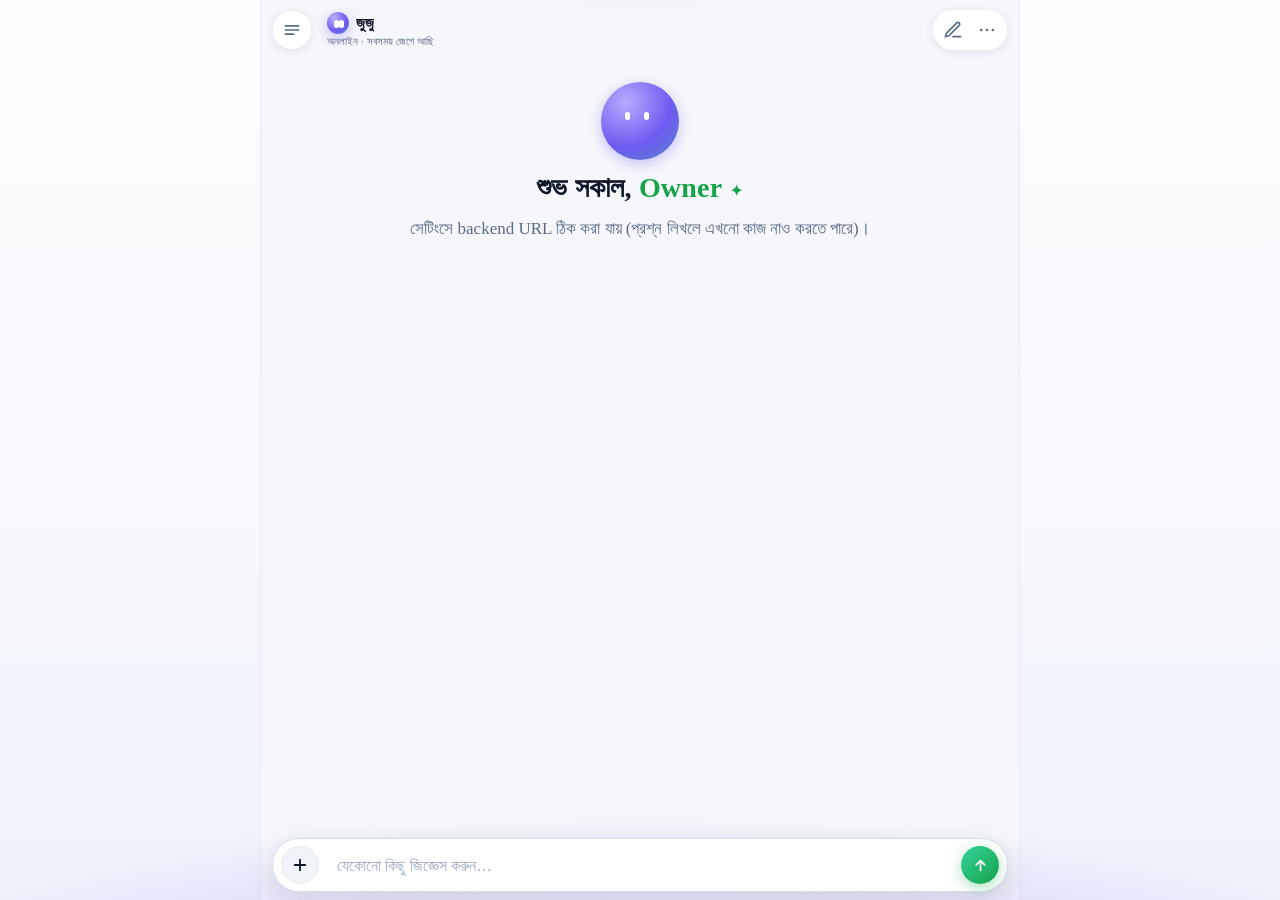
==== index.html @ a965af39 "deploy: mode row moved" ====
<!DOCTYPE html>
<html lang="bn" data-theme="light">
<head>
<meta charset="utf-8">
<meta name="viewport" content="width=device-width, initial-scale=1, viewport-fit=cover, maximum-scale=1">
<meta name="theme-color" content="#FCFCFE">
<meta name="apple-mobile-web-app-capable" content="yes">
<meta name="apple-mobile-web-app-status-bar-style" content="default">
<meta name="apple-mobile-web-app-title" content="Admission Hub AI">
<title>Admission Hub AI — Private Command Center</title>
<link rel="manifest" href="./manifest.webmanifest">
<link rel="icon" href="data:image/svg+xml,%3Csvg xmlns='http://www.w3.org/2000/svg' viewBox='0 0 64 64'%3E%3Crect width='64' height='64' rx='14' fill='%236D5BF0'/%3E%3Cpath d='M32 12 12 52h13l7-17 7 17h13z' fill='%23fff'/%3E%3C/svg%3E">
<link rel="apple-touch-icon" href="./icons/icon-192.png">
<style>
:root{
  --bg:#F5F7FA; --panel:#FFFFFF; --card:#FFFFFF; --card2:#F0F3F8;
  --line:#E7EBF3; --line2:#D8DFEC;
  --txt:#0F172A; --dim:#5B6B84; --dim2:#9AA8BE;
  --green:#16A34A; --green-d:#15803D; --green-t:rgba(22,163,74,.10);
  --green-tint:var(--green-t); --border-2:var(--line2);
  --lav:#EDE9FB; --lvtxt:#3B3266; --brand:#6D5BF0;
  --amber:#B45309; --blue:#2563EB; --red:#DC2626;
  --r:18px; --rs:13px;
  --grad:linear-gradient(135deg,#34D399,#16A34A);
  --shadow:0 8px 28px rgba(23,43,77,.10);
  --shadow-soft:0 2px 10px rgba(23,43,77,.06);
  --header-bg:rgba(245,247,250,.88);
  --code-bg:#EEF2F8; --pre-bg:#F7F9FC; --toast-bg:#FFFFFF;
  --safe-b:env(safe-area-inset-bottom,0px);
  --safe-t:env(safe-area-inset-top,0px);
}
[data-theme="dark"]{
  --bg:#0A0E13; --panel:#0F141C; --card:#131A25; --card2:#0D1219;
  --line:#1D2735; --line2:#26324A;
  --txt:#EDF2F9; --dim:#93A0B4; --dim2:#5D6B80;
  --green:#22C55E; --green-d:#16A34A; --green-t:rgba(34,197,94,.13);
  --green-tint:var(--green-t); --border-2:var(--line2);
  --lav:#241E3F; --lvtxt:#DCD6F5; --brand:#8B7CF8;
  --amber:#FBBF24; --blue:#60A5FA; --red:#F87171;
  --shadow:0 10px 30px rgba(0,0,0,.45);
  --shadow-soft:0 2px 10px rgba(0,0,0,.3);
  --header-bg:rgba(10,14,19,.86);
  --code-bg:#182234; --pre-bg:#0C121B; --toast-bg:#182234;
}
*{margin:0;padding:0;box-sizing:border-box;-webkit-tap-highlight-color:transparent}
html,body{background:var(--bg);color:var(--txt);font-family:-apple-system,BlinkMacSystemFont,"SF Pro Text",Inter,"Segoe UI","Helvetica Neue","Noto Sans Bengali",sans-serif;overscroll-behavior:none;height:100%;overflow:hidden}
button{font-family:inherit;color:inherit;background:none;border:0;cursor:pointer}
input,textarea{font-family:inherit}
svg{width:20px;height:20px;display:block}
#app{display:flex;flex-direction:column;height:100vh;height:100dvh;max-width:560px;margin:0 auto;position:relative;background:var(--bg);overflow:hidden}

/* ---------- header ---------- */
#toolbar{display:flex;align-items:center;gap:8px;padding:calc(8px + var(--safe-t)) 12px 8px;background:transparent;border-bottom:0;z-index:30}
.hbtn{width:38px;height:38px;border-radius:50%;background:rgba(255,255,255,.92);box-shadow:0 2px 10px rgba(25,35,70,.10);display:flex;align-items:center;justify-content:center;color:var(--dim);flex:none}
.hbtn:active{background:var(--card2)}
.titleWrap{flex:1;min-width:0;text-align:left;display:flex;flex-direction:column;align-items:flex-start;gap:1px;padding:4px 8px;border-radius:12px}
.titleWrap .t1{font-size:14.5px;font-weight:700;letter-spacing:.1px;white-space:nowrap;overflow:hidden;text-overflow:ellipsis;max-width:100%}
.titleWrap .t2{font-size:10.5px;color:var(--dim);white-space:nowrap;overflow:hidden;text-overflow:ellipsis;max-width:100%}
.hright{display:flex;gap:0;flex:none;background:rgba(255,255,255,.92);border-radius:999px;padding:3px;box-shadow:0 2px 10px rgba(25,35,70,.10)}
.hright .hbtn{width:34px;height:34px;background:none;box-shadow:none}

/* ---------- scroll ---------- */
#chat{flex:1;overflow-y:auto;-webkit-overflow-scrolling:touch;scroll-behavior:smooth;padding:6px 16px calc(96px + var(--safe-b));min-height:0}
#msgs{display:flex;flex-direction:column;gap:14px;padding-bottom:60px}

/* ---------- hero (home) ---------- */
#hero{display:flex;flex-direction:column;align-items:center;text-align:center;padding:14px 6px 4px}
.greet{font-family:ui-serif,Georgia,"New York","Noto Serif Bengali",serif;font-size:24px;color:var(--txt);font-weight:600;letter-spacing:.2px}
.greet .em{color:var(--green);font-weight:700}
.greet .spark{color:var(--green);font-size:15px;vertical-align:middle}
#heroSub{font-family:ui-serif,Georgia,"New York","Noto Serif Bengali",serif;font-size:15.5px;font-weight:400;color:var(--dim);margin:12px 0 22px;max-width:400px;line-height:1.4}
#sugs{display:grid;grid-template-columns:1fr 1fr;gap:10px;width:100%;max-width:420px}
.sug{display:flex;align-items:center;gap:10px;padding:13px 12px;background:var(--card);border:1px solid var(--line);border-radius:var(--rs);text-align:left;box-shadow:var(--shadow-soft);transition:.15s;min-width:0}
.sug:active{transform:scale(.98)}
.sug .si{width:34px;height:34px;border-radius:10px;background:var(--green-t);color:var(--green);display:flex;align-items:center;justify-content:center;flex:none}
.sug .si svg{width:16px;height:16px}
.sug .st2{flex:1;font-size:12.5px;font-weight:650;line-height:1.4;color:var(--txt)}
.sug .sar{color:var(--dim2);font-size:15px;flex:none}

/* ---------- chat rows ---------- */
.dchip{align-self:center;font-size:11px;color:var(--dim);background:var(--card2);border:1px solid var(--line);padding:4px 12px;border-radius:999px;margin-bottom:2px}
.row{display:flex;gap:9px;align-items:flex-start}
.avx{width:34px;height:34px;border-radius:11px;display:flex;align-items:center;justify-content:center;flex:none}
.avx.ai{background:radial-gradient(120% 120% at 32% 26%,#B7ACFF 0%,#6D5BF0 48%,#2FBF8F 135%);border-radius:50%;position:relative;box-shadow:0 4px 14px rgba(109,91,240,.35);animation:orbBreathe 3.4s ease-in-out infinite;overflow:hidden}
.avx.ai .eyeL,.avx.ai .eyeR{position:absolute;top:38%;width:5px;height:8px;background:#fff;border-radius:3px;animation:orbBlink 4.4s infinite}
.avx.ai .eyeL{left:31%}.avx.ai .eyeR{left:55%}
.avx.ai.work{box-shadow:0 0 0 3px rgba(109,91,240,.22),0 4px 14px rgba(109,91,240,.4)}
.avx.ai.work::after{content:'';position:absolute;inset:-5px;border-radius:50%;background:conic-gradient(from 0deg,transparent 0 62%,#34D399 82%,transparent 96%);animation:orbSpin 1.5s linear infinite;-webkit-mask:radial-gradient(farthest-side,transparent calc(100% - 3px),#000 calc(100% - 2px));mask:radial-gradient(farthest-side,transparent calc(100% - 3px),#000 calc(100% - 2px))}
.avx.ai.think .eyeL,.avx.ai.think .eyeR{transform:translateY(-2px)}
.avx.ai.happy{animation:orbHop .7s cubic-bezier(.22,.9,.28,1)}
.avx.ai.err{animation:orbShake .5s;background:radial-gradient(120% 120% at 32% 26%,#FDE68A 0%,#F59E0B 55%,#B45309 130%)}
@keyframes orbBreathe{0%,100%{transform:scale(1)}50%{transform:scale(1.045)}}
@keyframes orbBlink{0%,92%,100%{transform:scaleY(1)}95%{transform:scaleY(.15)}}
@keyframes orbSpin{to{transform:rotate(360deg)}}
@keyframes orbHop{0%{transform:translateY(0)}35%{transform:translateY(-6px)}70%{transform:translateY(0)}85%{transform:translateY(-2px)}100%{transform:translateY(0)}}
@keyframes orbShake{0%,100%{transform:translateX(0)}25%{transform:translateX(-3px)}50%{transform:translateX(3px)}75%{transform:translateX(-2px)}}
.hdRow{display:flex;align-items:center;gap:7px}
.hdOrb{width:22px;height:22px;box-shadow:0 2px 8px rgba(109,91,240,.4)}
.hdOrb .eyeL,.hdOrb .eyeR{width:3.5px;height:5.5px;border-radius:2px}
.heroOrb{width:78px;height:78px;margin:0 auto 12px}
.heroOrb .eyeL,.heroOrb .eyeR{width:11px;height:17px;border-radius:8px;top:36%}
.heroOrb .eyeL{left:30%}.heroOrb .eyeR{left:54%}
#agBar{cursor:pointer}
#agBar.run::after{content:'˅';color:var(--dim2);font-size:13px;flex:none}
#modelLabel,#mModel{display:none!important}.msgWrap{flex:1;min-width:0;display:flex;flex-direction:column;gap:3px}
.row.ai .msgWrap{background:transparent;border:0;border-radius:0;padding:2px 0 0;box-shadow:none}
.who{display:flex;align-items:center;gap:6px;font-size:11px;color:var(--dim)}
.who b{color:var(--txt);font-size:11.5px;font-weight:700}
.who .meta{color:var(--dim2);margin:0!important}
#aiBody{font-size:14.5px;line-height:1.62;color:var(--txt);overflow-wrap:break-word;margin-top:2px}
#aiBody p{margin:5px 0}
#aiBody h1,.wsReport h1{font-size:20px;font-weight:800;margin:12px 0 6px;letter-spacing:-.2px}
#aiBody h2,.wsReport h2{font-size:17px;font-weight:700;margin:11px 0 5px}
#aiBody h3,.wsReport h3{font-size:15.5px;font-weight:650;margin:9px 0 4px}
.wsReport{font-size:14.5px;line-height:1.62}
#aiBody ul,#aiBody ol{margin:6px 0 6px 20px;display:flex;flex-direction:column;gap:3px}
#aiBody li::marker{color:var(--green)}
#aiBody a{color:var(--green)}
#aiBody code{font-family:ui-monospace,SFMono-Regular,Menlo,monospace;font-size:12.5px;background:var(--code-bg);color:var(--green-d);padding:1.5px 5px;border-radius:6px}
#aiBody pre{background:var(--pre-bg);border:1px solid var(--line);border-radius:12px;padding:11px 12px;overflow-x:auto;margin:8px 0}
#aiBody pre code{background:none;color:var(--txt);padding:0;font-size:12px;line-height:1.55;display:block}
#aiBody table{border-collapse:collapse;margin:8px 0;font-size:12.5px;width:100%;display:block;overflow-x:auto}
#aiBody th,#aiBody td{border:1px solid var(--line);padding:6px 9px;text-align:left}
#aiBody th{background:var(--card2);font-weight:700}
#aiBody blockquote{border-left:3px solid var(--green);padding:2px 0 2px 11px;margin:8px 0;color:var(--dim)}
#aiBody hr{border:0;border-top:1px solid var(--line);margin:12px 0}
.badge{font-size:9.5px;font-weight:700;padding:2px 7px;border-radius:999px;letter-spacing:.2px}
.badge.agent{background:var(--green-t);color:var(--green);border:1px solid rgba(22,163,74,.35)}
.badge.web{background:rgba(37,99,235,.08);color:var(--blue);border:1px solid rgba(37,99,235,.25)}
.srcChip{display:inline-flex;align-items:center;gap:5px;margin-top:8px;padding:6px 11px;border-radius:999px;background:var(--card2);border:1px solid var(--line2);font-size:11.5px;color:var(--blue);line-height:1}
.meta{display:flex;gap:10px;font-size:10.5px;color:var(--dim2);margin-top:6px}
.row.user{justify-content:flex-end}
.bubU{max-width:84%;background:var(--lav);color:var(--lvtxt);padding:11px 14px 8px;border-radius:16px 16px 5px 16px;font-size:14.5px;line-height:1.5;font-weight:500;margin-left:auto;overflow-wrap:break-word;white-space:pre-wrap}
.bubU .bubMedia{display:flex;flex-direction:column;gap:6px;margin:0 0 7px;white-space:normal}
.bubU .bubMedia:empty{display:none}
.bubU .bubImg{width:220px;max-width:72vw;border-radius:12px;display:block;cursor:zoom-in;border:1px solid rgba(60,40,120,.14);object-fit:cover}
.bubU .bubImg:active{opacity:.9}
.bubU .bubFile{font-size:12px;font-weight:600;background:rgba(255,255,255,.6);border:1px solid rgba(60,40,120,.16);border-radius:9px;padding:6px 10px;white-space:nowrap;overflow:hidden;text-overflow:ellipsis;max-width:230px}
.bubU .bubTxt{white-space:pre-wrap}
.bubU .uTime{display:block;text-align:right;font-size:10px;color:var(--dim);opacity:.85;margin-top:5px}
#typing{display:flex;gap:5px;padding:8px 2px}
#typing i{width:7px;height:7px;border-radius:50%;background:var(--green);animation:tp 1.1s infinite}
#typing i:nth-child(2){animation-delay:.18s}
#typing i:nth-child(3){animation-delay:.36s}
@keyframes tp{0%,60%,100%{opacity:.3;transform:translateY(0)}30%{opacity:1;transform:translateY(-4px)}}
.errCard{background:rgba(220,38,38,.05);border:1px solid rgba(220,38,38,.28);border-radius:var(--rs);padding:12px 13px;font-size:13px;color:#B91C1C;margin-top:4px}
[data-theme="dark"] .errCard{color:#FECACA;background:rgba(248,113,113,.08)}
.errCard p{color:var(--dim);font-size:12px;margin-top:4px}
.errCard .row{display:flex;gap:8px;margin-top:10px;flex-wrap:wrap}
.errCard button{font-size:12px;font-weight:700;padding:7px 13px;border-radius:9px;background:var(--card2);border:1px solid var(--line2);color:var(--txt)}
.errCard button.primary{background:var(--grad);color:#04120A;border:0}

/* ---------- task card ---------- */
.taskCard{background:var(--card);border:1px solid var(--line);border-radius:var(--rs);padding:11px 13px;margin:6px 0}
.tkHead{display:flex;align-items:center;justify-content:space-between;margin-bottom:8px}
.tkHead b{font-size:12.5px;display:flex;align-items:center;gap:7px}
.tkPulse{width:7px;height:7px;border-radius:50%;background:var(--green);animation:pl 1.4s infinite}
@keyframes pl{0%,100%{opacity:1;box-shadow:0 0 0 0 rgba(22,163,74,.5)}50%{opacity:.55;box-shadow:0 0 0 5px rgba(22,163,74,0)}}
.tkLbl{font-size:10px;font-weight:700;color:var(--green);background:var(--green-t);border:1px solid rgba(22,163,74,.3);padding:2.5px 8px;border-radius:999px}
.tst{display:flex;align-items:center;gap:8px;padding:5px 0;font-size:12px;color:var(--dim)}
.tst i{width:15px;height:15px;border-radius:50%;border:1.5px solid var(--line2);display:flex;align-items:center;justify-content:center;flex:none;font-style:normal;font-size:9px;color:#04120A}
.tst.now i{border-color:var(--green);animation:pl 1.2s infinite}
.tst.done{color:var(--dim2);text-decoration:line-through}
.tst.done i{background:var(--green);border-color:var(--green)}
.tst.done i::after{content:"✓";color:#fff}
#taskFoot{font-size:10px;color:var(--dim2);margin-top:7px;padding-top:7px;border-top:1px dashed var(--line)}

/* ---------- composer (always fixed bottom) ---------- */
#compWrap{position:fixed;left:0;right:0;bottom:0;max-width:560px;margin:0 auto;padding:10px 14px calc(10px + var(--safe-b));background:linear-gradient(180deg,transparent,var(--bg) 26%);z-index:40;pointer-events:none}
#comp{pointer-events:auto}
#comp{display:flex;align-items:flex-end;gap:10px;background:var(--card);border:1px solid var(--line2);border-radius:999px;padding:7px 8px 7px 8px;box-shadow:var(--shadow)}
#fabBtn{width:38px;height:38px;border-radius:50%;background:var(--card2);color:var(--txt);display:flex;align-items:center;justify-content:center;flex:none;border:1px solid var(--line)}
#fabBtn svg{width:18px;height:18px}
#fabBtn:active{background:var(--line)}
#inner{flex:1;min-width:0;display:flex;flex-direction:column}
#attachRow{display:flex;flex-wrap:wrap;gap:6px;padding:2px 8px 6px}
#attachRow:empty{display:none}
.att{display:flex;align-items:center;gap:6px;padding:5px 9px;background:var(--green-t);border:1px solid rgba(22,163,74,.3);border-radius:999px;font-size:11.5px;color:var(--green-d);max-width:100%}
.att span{white-space:nowrap;overflow:hidden;text-overflow:ellipsis;max-width:200px}
.att button{color:var(--green-d);font-size:12px;padding:0 2px}
.att.img img{width:26px;height:26px;border-radius:6px;object-fit:cover}
.att.pending{background:var(--green-t);border-color:rgba(22,163,74,.4);color:var(--green-d)}
.spn{width:14px;height:14px;flex:none;animation:spn .8s linear infinite}
@keyframes spn{to{transform:rotate(360deg)}}
#inp{width:100%;background:none;border:0;outline:0;color:var(--txt);font-size:15.5px;line-height:1.45;resize:none;max-height:120px;min-height:24px;padding:7px 8px}
#inp::placeholder{color:var(--dim2)}
.send{width:38px;height:38px;border-radius:50%;background:var(--grad);color:#fff;display:flex;align-items:center;justify-content:center;box-shadow:0 4px 14px rgba(22,163,74,.35);flex:none}
.send svg{width:17px;height:17px}
.send.stop{background:var(--card2);color:var(--dim);box-shadow:none;border:1px solid var(--line2)}

/* ---------- drawer ---------- */
#drawer{position:fixed;top:0;left:0;bottom:0;width:290px;max-width:82vw;background:var(--panel);border-right:1px solid var(--line);z-index:70;transform:translateX(-104%);transition:transform .26s cubic-bezier(.32,.72,.24,1);display:flex;flex-direction:column;padding-top:var(--safe-t)}
#drawer.show{transform:none;box-shadow:24px 0 60px rgba(23,43,77,.18)}
.brand{display:flex;align-items:center;gap:11px;padding:18px 16px 14px}
.dlogo{width:38px;height:38px;border-radius:12px;background:linear-gradient(135deg,#6D5BF0,#8B5CF6);color:#fff;display:flex;align-items:center;justify-content:center}
.dlogo svg{width:20px;height:20px}
.brand b{font-size:14px;display:block}
.brand small{font-size:10.5px;color:var(--dim2)}
.dBody{flex:1;overflow-y:auto;padding:0 12px}
.dSec{font-size:10.5px;font-weight:700;letter-spacing:.6px;color:var(--dim2);text-transform:uppercase;padding:12px 8px 6px}
.dc{display:flex;align-items:center;gap:10px;width:100%;padding:10px;border-radius:11px;font-size:13px;color:var(--dim);text-align:left}
.dc span{flex:1;white-space:nowrap;overflow:hidden;text-overflow:ellipsis}
.dc.on{background:var(--green-t);color:var(--green-d)}
.dc:active{background:var(--card2)}
.dFoot{padding:12px 14px calc(14px + var(--safe-b));border-top:1px solid var(--line);display:flex;align-items:center;justify-content:space-between;gap:8px}
.st{display:flex;align-items:center;gap:7px;font-size:11px;color:var(--dim)}
.dot{width:7px;height:7px;border-radius:50%;background:var(--green);box-shadow:0 0 8px rgba(22,163,74,.7)}
.dFootBtns{display:flex;align-items:center;gap:6px;flex:none}
.iconBtn{width:30px;height:30px;border-radius:9px;background:var(--card2);border:1px solid var(--line);color:var(--dim);display:flex;align-items:center;justify-content:center;flex:none}
.iconBtn svg{width:15px;height:15px}
#installBtn{font-size:11.5px;font-weight:700;color:var(--green-d);padding:7px 11px;border:1px solid rgba(22,163,74,.35);border-radius:9px;background:var(--green-t)}

/* ---------- sheets ---------- */
.sheet{position:fixed;left:0;right:0;bottom:0;z-index:80;background:var(--panel);border-radius:22px 22px 0 0;border-top:1px solid var(--line2);transform:translateY(105%);visibility:hidden;transition:transform .28s cubic-bezier(.32,.72,.24,1),visibility 0s linear .28s;max-width:560px;margin:0 auto;max-height:84dvh;overflow-y:auto;padding-bottom:calc(10px + var(--safe-b))}
.sheet.show{transform:none;visibility:visible;transition:transform .28s cubic-bezier(.32,.72,.24,1);box-shadow:0 -18px 50px rgba(23,43,77,.16)}
.grab{width:40px;height:4.5px;border-radius:999px;background:var(--line2);margin:10px auto 2px}
.hd{display:flex;align-items:center;justify-content:space-between;padding:10px 18px 4px}
.hd .ttl{font-size:16.5px;font-weight:800}
.hd .sub{display:block;font-size:11px;color:var(--dim2);margin-top:2px;font-weight:500}
.x{width:30px;height:30px;border-radius:10px;background:var(--card2);color:var(--dim);display:flex;align-items:center;justify-content:center;flex:none}
.bd{padding:8px 16px 6px}
.secLbl{font-size:10.5px;font-weight:700;letter-spacing:.6px;color:var(--dim2);text-transform:uppercase;padding:14px 6px 6px}
.mItem{display:flex;align-items:center;gap:12px;width:100%;text-align:left;padding:11px 10px;border-radius:13px;font-size:14px;font-weight:600}
.mItem:active{background:var(--card2)}
.mItem small{display:block;font-size:11px;color:var(--dim2);font-weight:500;margin-top:2px}
.mItem .right{margin-left:auto;color:var(--dim2)}
.mi{width:36px;height:36px;border-radius:11px;background:var(--card2);color:var(--dim);display:flex;align-items:center;justify-content:center;flex:none;font-size:15px}
.mi.g{background:var(--green-t);color:var(--green-d)}
.mItem.danger{color:var(--red)}
.mItem.danger .mi{background:rgba(220,38,38,.08);color:var(--red)}
.mItem .ck{margin-left:auto;color:var(--green-d)}
.mCell{display:flex;align-items:center;gap:12px;width:100%;text-align:left;padding:12px 10px;border-radius:13px;font-size:13.5px;font-weight:600;border:1px solid transparent}
.mCell.on{background:var(--green-t);border-color:rgba(22,163,74,.3)}
.mCell .mm{display:flex;flex-direction:column;flex:1}
.mCell .mm small{font-size:11px;color:var(--dim2);font-weight:500;margin-top:2px}
#modelList{display:flex;flex-direction:column;padding-bottom:6px}

/* --- tools grid (master: কী করতে চান?) --- */
#toolGrid{display:grid;grid-template-columns:1fr 1fr;gap:10px;padding:6px 0}
.tg{display:flex;flex-direction:column;gap:8px;padding:14px 12px;background:var(--card);border:1px solid var(--line);border-radius:var(--rs);text-align:left;box-shadow:var(--shadow-soft)}
.tg:active{transform:scale(.97)}
.tgi{width:34px;height:34px;border-radius:10px;background:var(--green-t);color:var(--green-d);display:flex;align-items:center;justify-content:center}
.tgi svg{width:16px;height:16px}
.tgt{font-size:12.5px;font-weight:700;color:var(--txt);line-height:1.3}
.tgs{font-size:10.5px;color:var(--dim2);margin-top:2px;line-height:1.4}

/* --- message actions: horizontal floating bar (master) --- */
#sMsg{border-radius:20px;margin:0 14px calc(10px + var(--safe-b));padding-bottom:0;max-height:none;overflow:visible}
#sMsg .bd{display:flex;gap:4px;overflow-x:auto;padding:12px 14px;scrollbar-width:none}
#sMsg .bd::-webkit-scrollbar{display:none}
#sMsg .mItem{flex-direction:column;align-items:center;gap:6px;padding:8px 11px;min-width:72px;font-size:11px;font-weight:650;color:var(--dim);border-radius:12px}
#sMsg .mItem small{display:none}
#sMsg .mi{width:auto;height:auto;background:none;font-size:17px;color:inherit}
#sMsg .mItem.danger{color:var(--red)}

/* memory toggle */
.memTglRow{display:flex;align-items:center;gap:12px;padding:12px 10px;border-radius:13px}
.memTglRow:active{background:var(--card2)}
.tgl{width:44px;height:26px;border-radius:999px;background:var(--line2);position:relative;flex:none;transition:.2s}
#memKnob{position:absolute;top:3px;left:3px;width:20px;height:20px;border-radius:50%;background:#fff;transition:.2s}
.memNote{width:100%;background:var(--card);border:1px solid var(--line);border-radius:13px;color:var(--txt);font-size:13.5px;line-height:1.5;padding:11px 12px;min-height:96px;resize:vertical;outline:0;margin-top:8px}
.memNote:focus{border-color:rgba(22,163,74,.5)}

/* history / fav list */
.chatItem{display:flex;align-items:center;gap:10px;padding:11px 10px;border-radius:13px;width:100%;text-align:left;font-size:13.5px}
.chatItem:active{background:var(--card2)}
.chatItem .ct{flex:1;min-width:0;display:flex;flex-direction:column;gap:2px}
.chatItem .ct b{white-space:nowrap;overflow:hidden;text-overflow:ellipsis;font-weight:650}
.chatItem .ct small{font-size:10.5px;color:var(--dim2)}
.chatItem .del{color:var(--dim2);padding:8px;font-size:13px}
.chatItem .ci{width:30px;height:30px;border-radius:9px;background:var(--card2);display:flex;align-items:center;justify-content:center;color:var(--dim);flex:none}

/* search in chat */
#chatSearchWrap{position:fixed;top:calc(54px + var(--safe-t));left:50%;transform:translateX(-50%);width:min(92vw,520px);z-index:65;display:none}
#chatSearch{width:100%;background:var(--panel);border:1px solid var(--line2);border-radius:14px;color:var(--txt);font-size:14px;padding:11px 14px;outline:0;box-shadow:var(--shadow)}
#srchResults{display:flex;flex-direction:column;margin-bottom:6px}
#srchResults{position:fixed;top:calc(104px + var(--safe-t));left:50%;transform:translateX(-50%);width:min(92vw,520px);max-height:46vh;overflow-y:auto;background:var(--panel);border:1px solid var(--line2);border-radius:14px;box-shadow:var(--shadow);z-index:66;display:none;flex-direction:column;padding:6px}
.sr{display:flex;gap:8px;align-items:flex-start;padding:9px 10px;border-radius:10px;font-size:12.5px;color:var(--txt);cursor:pointer}
.sr:hover{background:var(--card2)}
.sr .sb{flex:none;width:22px;height:22px;border-radius:7px;background:var(--card2);display:flex;align-items:center;justify-content:center;font-size:12px}
.sr .sb{color:var(--green-d)}

/* toast */
#toast{position:fixed;left:50%;transform:translateX(-50%) translateY(24px);bottom:calc(88px + var(--safe-b));background:var(--toast-bg);color:var(--txt);border:1px solid var(--line2);font-size:13px;font-weight:600;padding:10px 16px;border-radius:999px;box-shadow:var(--shadow);opacity:0;pointer-events:none;transition:.25s;z-index:90;max-width:86vw;text-align:center}
#toast.show{opacity:1;transform:translateX(-50%) translateY(0)}

#scrim{position:fixed;inset:0;background:rgba(15,23,42,.4);opacity:0;visibility:hidden;pointer-events:none;transition:opacity .25s,visibility 0s linear .25s;z-index:60}
#scrim.show{opacity:1;pointer-events:auto}
#scrim.show{opacity:1;visibility:visible;transition:opacity .25s}
[data-theme="dark"] #scrim{background:rgba(0,0,0,.55)}

.dRow{display:flex;justify-content:space-between;gap:14px;padding:11px 10px;border-bottom:1px solid var(--line);font-size:13px}
.dRow .k{color:var(--dim2)}
.dRow .v{font-weight:600;text-align:right}
.dRow .v.okdot{color:var(--green-d)}
/* history search + partial chip */
.hSearch{padding:10px 14px 2px}
#histSearchBox{width:100%;background:var(--panel);border:1px solid var(--line2);border-radius:12px;color:var(--txt);font-size:13px;padding:9px 12px;outline:0}
#histSearchBox:focus{border-color:var(--green)}
.partialChip{display:inline-flex;align-items:center;gap:6px;margin-top:8px;font-size:12px;font-weight:700;color:var(--green-d);background:var(--green-t);border:1px solid rgba(22,163,74,.35);padding:6px 12px;border-radius:9px}
.sugWrap{display:flex;flex-wrap:wrap;gap:6px;margin-top:9px}
.sug{font-size:12px;font-weight:600;color:var(--green-d);background:var(--green-t);border:1px solid rgba(22,163,74,.32);border-radius:999px;padding:6px 12px;cursor:pointer}
.cite{color:var(--blue);font-weight:700}
.errdot{color:#DC2626}
::selection{background:rgba(22,163,74,.2)}

/* --- netBanner: offline / reconnect --- */
#netBanner{position:fixed;top:calc(6px + var(--safe-t));left:50%;transform:translateX(-50%) translateY(-60px);z-index:95;background:var(--panel);border:1px solid var(--line2);color:var(--txt);font-size:12.5px;font-weight:700;padding:8px 16px;border-radius:999px;box-shadow:var(--shadow);display:flex;align-items:center;gap:8px;transition:transform .28s;pointer-events:none;max-width:92vw;white-space:nowrap}
#netBanner.show{transform:translateX(-50%) translateY(0)}
#netBanner .nbDot{width:8px;height:8px;border-radius:50%;flex:none}
#netBanner.off{border-color:rgba(220,38,38,.35)}
#netBanner.off .nbDot{background:var(--red);box-shadow:0 0 8px rgba(220,38,38,.6)}
#netBanner.on{border-color:rgba(22,163,74,.4)}
#netBanner.on .nbDot{background:var(--green);box-shadow:0 0 8px rgba(22,163,74,.6)}

/* --- jump to latest --- */
#jumpLatest{position:fixed;right:16px;bottom:calc(108px + var(--safe-b));width:42px;height:42px;border-radius:50%;background:var(--panel);border:1px solid var(--line2);color:var(--dim);display:flex;align-items:center;justify-content:center;box-shadow:var(--shadow);z-index:55;opacity:0;pointer-events:none;transform:translateY(8px);transition:.22s}
#jumpLatest.show{opacity:1;pointer-events:auto;transform:none}
#jumpLatest:active{background:var(--card2)}
#jumpLatest svg{width:18px;height:18px}

/* --- loading skeletons --- */
.skelRow{display:flex;gap:9px;align-items:flex-start;margin-bottom:14px}
.skelRow.u{justify-content:flex-end}
.skelAv{width:34px;height:34px;border-radius:11px;flex:none;background:linear-gradient(100deg,var(--card2) 40%,var(--card) 50%,var(--card2) 60%);background-size:200% 100%;animation:skl 1.2s linear infinite}
.skelBub{border-radius:16px;background:linear-gradient(100deg,var(--card2) 40%,var(--card) 50%,var(--card2) 60%);background-size:200% 100%;animation:skl 1.2s linear infinite}
@keyframes skl{0%{background-position:120% 0}100%{background-position:-20% 0}}

/* --- quote bar (reply/quote) --- */
#quoteBar{display:none;align-items:center;gap:8px;margin:0 8px 8px;padding:8px 10px;border-left:3px solid var(--green);background:var(--card2);border-radius:10px;overflow:hidden}
#quoteBar .qWho{font-weight:800;color:var(--green-d);font-size:10.5px;flex:none;letter-spacing:.2px}
#quoteBar .qTxt{flex:1;min-width:0;font-size:12px;color:var(--dim);white-space:nowrap;overflow:hidden;text-overflow:ellipsis}
#quoteBar button{color:var(--dim2);font-size:14px;padding:2px 6px;flex:none}
.bubU .qRef{border-left:3px solid rgba(60,40,120,.4);background:rgba(255,255,255,.5);border-radius:8px;padding:6px 9px;font-size:11.5px;color:var(--dim);margin-bottom:7px;white-space:nowrap;overflow:hidden;text-overflow:ellipsis;max-width:230px}
[data-theme="dark"] .bubU .qRef{background:rgba(255,255,255,.06)}

/* --- history archived toggle --- */
#histArchToggle{display:flex;background:var(--card2);border:1px solid var(--line);border-radius:999px;padding:3px;gap:2px;margin:10px 14px 0}
#histArchToggle button{flex:1;font-size:11.5px;font-weight:700;padding:5px 12px;border-radius:999px;color:var(--dim)}
#histArchToggle button.on{background:var(--green-t);color:var(--green-d)}

/* ---------- desktop responsive ---------- */
@media (min-width:760px){
  #app{max-width:760px;border-left:1px solid var(--line);border-right:1px solid var(--line)}
  #compWrap{max-width:760px}
  .sheet{max-width:660px}
  #chat{padding:8px 28px calc(110px + var(--safe-b))}
  #msgs{gap:18px;padding-bottom:44px}
  .row.ai .msgWrap{max-width:640px}
  .bubU{max-width:70%}
  #sugs{grid-template-columns:1fr 1fr 1fr;max-width:680px}
  .greet{font-size:28px}
  #heroSub{font-size:17px;max-width:520px}
  #chatSearchWrap,#srchResults{width:min(92vw,640px)}
  #jumpLatest{right:calc(50% - 340px)}
  #drawer{width:320px}
  #toolGrid{grid-template-columns:1fr 1fr 1fr}
}

/* ===== জুজু Agent Control (Phase 4) ===== */
.agInp{width:100%;box-sizing:border-box;background:var(--card2);border:1px solid var(--line2);border-radius:var(--rs);color:var(--txt);padding:11px 13px;font:inherit;margin:6px 0}
.agBtn{display:block;width:100%;box-sizing:border-box;background:var(--grad);color:#fff;border:0;border-radius:var(--rs);padding:12px;font:inherit;font-weight:700;margin:8px 0;cursor:pointer}
.agBtn.ghost{background:var(--card2);color:var(--txt);border:1px solid var(--line2);font-weight:600}
.agBtn:disabled{opacity:.5;cursor:default}
.agMsg{font-size:13px;color:var(--dim);min-height:18px;margin:2px 0}
.agSw{width:46px;height:26px;border-radius:13px;background:var(--line2);position:relative;transition:.2s;flex:none;margin-left:auto}
.agSw i{position:absolute;top:3px;left:3px;width:20px;height:20px;border-radius:50%;background:#fff;transition:.2s;box-shadow:0 1px 4px rgba(0,0,0,.25)}
.agSw.on{background:var(--green)}
.agSw.on i{left:23px}
.agRow2{display:flex;gap:8px}.agRow2 .agBtn{flex:1}
.agWarn{background:rgba(180,83,9,.08);border:1px solid rgba(180,83,9,.35);color:var(--amber);border-radius:var(--rs);padding:10px 12px;font-size:13px;margin:6px 0;line-height:1.5}
.agStep{display:flex;gap:9px;padding:9px 11px;border-radius:var(--rs);background:var(--card2);border-left:3px solid var(--line2);margin:6px 0;font-size:13px;color:var(--txt);line-height:1.45}
.agStep .ic{flex:none;font-size:15px}
.agStep small{display:block;color:var(--dim);font-size:11.5px;word-break:break-word;margin-top:2px;white-space:pre-wrap}
.agStep.think{border-left-color:var(--blue)}
.agStep.tool{border-left-color:var(--amber)}
.agStep.ok{border-left-color:var(--green)}
.agStep.bad{border-left-color:var(--red)}
.agStep.done{border-left-color:var(--green);background:var(--green-t)}
.agReport{background:var(--card2);border:1px solid var(--line2);border-radius:var(--rs);padding:12px;font-size:13.5px;white-space:pre-wrap;word-break:break-word;line-height:1.55}

.row.ai>.avx{display:none}
.row.ai .msgWrap{flex:1;min-width:0}
/* code head icon buttons + in-app preview */
.cbIc{width:26px;height:26px;border-radius:7px;color:#cfc9e8;display:flex;align-items:center;justify-content:center;margin-left:2px}
.cbIc:active{background:rgba(255,255,255,.18)}
.cbIc svg{width:13px;height:13px}
.cbHead .cbFull{margin-left:auto}
#codePrev{position:fixed;inset:0;z-index:130;background:#fff;display:none;flex-direction:column}
#codePrev.show{display:flex}
.cpHd{display:flex;align-items:center;justify-content:space-between;gap:10px;padding:calc(10px + var(--safe-t)) 14px 10px;background:#221d3a;color:#fff;font-weight:700;font-size:13px}
#cpX{background:rgba(255,255,255,.14);color:#fff;border-radius:999px;padding:6px 12px;font-size:12px;font-weight:700}
#cpFrame{flex:1;border:0;width:100%;background:#fff}
html.standalone #toolbar{padding-top:8px}
html.standalone #drawer{padding-top:10px}
html.standalone .cpHd{padding-top:10px}
html.standalone #netBanner{top:6px}
#modeRow{display:flex;gap:2px;justify-content:flex-start;align-items:center;padding:2px 2px 10px;flex-wrap:wrap}
#modeRow button{font-size:10.5px;font-weight:700;color:var(--dim);padding:4px 9px;border-radius:999px;letter-spacing:.2px}
#modeRow button.on{color:#6d5bf0;background:rgba(109,91,240,.10)}
/* premium typography + gap kill */
.msgA{font-size:15.8px;line-height:1.78;letter-spacing:.1px}
.bubU{font-size:15.6px;line-height:1.62}
#inp{font-size:16px}
.msgA p:empty,.msgA div:empty{display:none}
.msgA table{margin:8px 0}
.codeBox:has(pre:empty){display:none}
.who b{font-weight:800}
/* Gemini-ref: soft bg + bottom color animation */
html[data-theme="light"]{background:#fcfcfe}
html[data-theme="light"] body{background:linear-gradient(180deg,#fcfcfe 0%,#f7f8fc 55%,#edf2fb 100%)}
#glow{position:fixed;left:50%;bottom:-14vh;width:170vw;height:48vh;transform:translateX(-50%);background:radial-gradient(50% 62% at 50% 100%,rgba(124,155,255,.30),rgba(147,120,255,.13) 55%,rgba(255,255,255,0) 78%);filter:blur(6px);pointer-events:none;z-index:1;animation:glowP 7s ease-in-out infinite alternate}
@keyframes glowP{from{opacity:.5;transform:translateX(-50%) translateY(8px)}to{opacity:1;transform:translateX(-50%) translateY(-12px)}}
#chat{position:relative;z-index:2}
.msgActs{display:flex;gap:2px;margin-top:6px;opacity:.8}
.msgActs button{width:30px;height:30px;border-radius:8px;color:var(--dim);display:flex;align-items:center;justify-content:center}
.msgActs button:active{background:rgba(0,0,0,.07)}
.msgActs svg{width:15px;height:15px}
#comp{background:#fff;box-shadow:0 8px 28px rgba(30,40,80,.13)}
/* drawer = ChatGPT-style dark sidebar */
#drawer{background:#0e0e11;border-right:0}
#drawer .brand b{color:#f4f4f6;font-size:15px}
#drawer .brand small{color:#8b8b96}
#drawer .dlogo{background:linear-gradient(135deg,#8b5cf6,#6d5bf0);color:#fff}
.dIcon{margin-left:auto;width:34px;height:34px;border-radius:999px;background:#1d1d23;color:#c9c9d4;display:flex;align-items:center;justify-content:center}
.dIcon svg{width:16px;height:16px}
#dSearchWrap{padding:0 12px 8px}
#dSearchIn{width:100%;background:#1d1d23;border:1px solid #2a2a32;color:#ececf1;border-radius:999px;padding:8px 14px;font-size:13px;outline:none}
.dSec{color:#7f7f8a;font-size:11px;font-weight:800;padding:10px 18px 6px;letter-spacing:.5px}
.dc{color:#d6d6de;border-radius:10px;margin:1px 8px;padding:9px 12px;font-size:13.5px;width:calc(100% - 16px)}
.dc.on{background:#23232b;color:#fff}
.dc:active{background:#1b1b21}
.dc .t{flex:1;white-space:nowrap;overflow:hidden;text-overflow:ellipsis}
.dEmpty{color:#6d6d78;font-size:12px;padding:10px 18px}
.dFoot{border-top:1px solid #1e1e25;background:#0e0e11}
.dFoot .st{color:#8b8b96}
/* code box head + one-click copy */
.codeBox{border:1px solid var(--line2);border-radius:12px;overflow:hidden;margin:10px 0;background:#fcfbff}
.cbHead{display:flex;align-items:center;gap:6px;padding:6px 8px 6px 12px;background:#221d3a;color:#cfc9e8;font-size:11px;font-weight:700}
.cbFull{margin-left:auto;background:none;color:#cfc9e8;padding:5px 7px;border-radius:8px;font-size:13px}
.cbCopy{display:inline-flex;align-items:center;gap:5px;background:rgba(255,255,255,.14);color:#fff;font-size:11px;font-weight:800;padding:5px 11px;border-radius:999px}
.cbCopy:active{background:rgba(255,255,255,.3)}
.cbCopy svg{width:12px;height:12px}
.codeBox pre{margin:0;max-height:340px;overflow:auto;padding:12px;font-size:12.2px;line-height:1.6;background:#fcfbff;border:0}
/* iOS-edge + selection + msg popup */
#toolbar{border-bottom:0}
#compWrap{background:none;padding:8px 12px calc(8px + var(--safe-b))}
#app{-webkit-user-select:none;user-select:none}
#aiBody,.bubU,.wsReport,.wsSteps,.agReport,pre,code,.tiTask,.wsTask{-webkit-user-select:text;user-select:text}
::selection{background:rgba(109,91,240,.22)}
#msgPop{position:fixed;z-index:120;display:flex;gap:2px;background:rgba(22,18,34,.94);border-radius:999px;padding:4px;box-shadow:0 10px 26px rgba(0,0,0,.28);backdrop-filter:blur(8px);-webkit-backdrop-filter:blur(8px)}
#msgPop button{color:#fff;font-size:12.5px;font-weight:700;padding:8px 13px;border-radius:999px}
#msgPop button:active{background:rgba(255,255,255,.14)}
/* ===== Phase 1 — Agent Workspace ===== */
#agBar{display:flex;align-items:center;gap:8px;padding:6px 12px;background:var(--card2);border-bottom:1px solid var(--line);font-size:12px;color:var(--dim);z-index:29;position:relative}
#agBar.hide{display:none}
#agBar.run{background:rgba(180,83,9,.07)}
.agDot{width:8px;height:8px;border-radius:50%;flex:none;background:var(--dim2)}
.agDot.g{background:var(--green)}.agDot.a{background:var(--amber);animation:agPulse 1s infinite}.agDot.r{background:var(--red)}
@keyframes agPulse{50%{opacity:.35}}
#agBarTxt{flex:1;min-width:0;white-space:nowrap;overflow:hidden;text-overflow:ellipsis}
#agBarProg{width:90px;height:5px;border-radius:3px;background:var(--line2);overflow:hidden;flex:none}
#agBarProg i{display:block;height:100%;background:var(--grad);width:0;transition:width .4s}
#agBarStop{flex:none;font-size:11.5px;font-weight:700;color:var(--red);border:1px solid var(--line2);border-radius:8px;padding:3px 9px;background:var(--card)}
.wsCard{background:var(--card);border:1px solid var(--line2);border-radius:var(--r);padding:10px 12px;box-shadow:var(--shadow-soft);max-width:100%;overflow:hidden}
.wsHd{display:flex;align-items:flex-start;gap:8px;margin-bottom:6px}
.wsTask{flex:1;font-size:13.5px;font-weight:600;line-height:1.4;word-break:break-word}
.wsPill{flex:none;font-size:11px;font-weight:700;border-radius:99px;padding:3px 9px;background:var(--card2);color:var(--dim)}
.wsPill.run{background:rgba(37,99,235,.12);color:var(--blue)}
.wsPill.ok{background:var(--green-t);color:var(--green-d)}
.wsPill.bad{background:rgba(220,38,38,.12);color:var(--red)}
.wsPill.stop{background:var(--card2);color:var(--dim)}
.wsProg{height:6px;border-radius:4px;background:var(--line2);overflow:hidden}
.wsProg i{display:block;height:100%;background:var(--grad);transition:width .5s}
.wsStepN{font-size:11px;color:var(--dim);margin:4px 0 2px}
.wsSteps{max-height:260px;overflow-y:auto;margin-top:4px}
.wsDiff{margin-top:8px;border:1px solid var(--line2);border-radius:var(--rs);overflow:hidden}
.diffHd{font-size:11.5px;font-weight:700;color:var(--dim);padding:6px 10px;background:var(--card2);border-bottom:1px solid var(--line2)}
.diffPre{max-height:220px;overflow:auto;background:var(--pre-bg);padding:8px 10px;display:flex;flex-direction:column}
.diffPre span{font-family:ui-monospace,Menlo,Consolas,monospace;font-size:11.5px;line-height:1.5;white-space:pre-wrap;word-break:break-all}
.dAdd{background:rgba(22,163,74,.13);color:var(--green-d)}
.dDel{background:rgba(220,38,38,.10);color:var(--red)}
.dHunk{color:var(--blue);font-weight:700}
.wsReport{margin-top:8px;border-top:1px dashed var(--line2);padding-top:8px;font-size:13.5px}
.wsBtns{display:flex;gap:6px;margin-top:8px;flex-wrap:wrap}
.wsBtn{font-size:12px;font-weight:700;border:1px solid var(--line2);border-radius:9px;padding:6px 11px;background:var(--card2);color:var(--txt)}
.wsBtn.wsStop{color:var(--red)}
.taskItem{border:1px solid var(--line2);border-radius:var(--rs);padding:9px 11px;margin:7px 0;background:var(--card2)}
.tiTop{display:flex;gap:7px;align-items:baseline}
.tiSt{flex:none;font-size:11px;font-weight:700}
.tiSt.ok{color:var(--green)}.tiSt.run{color:var(--blue)}.tiSt.bad{color:var(--red)}
.tiTask{font-size:13px;line-height:1.4;word-break:break-word}
.tiMeta{font-size:11px;color:var(--dim);margin-top:3px}
.tiBtns{display:flex;gap:6px;margin-top:6px}
.srItem{display:block;width:100%;text-align:left;font-size:12.5px;color:var(--txt);background:var(--card2);border:1px solid var(--line2);border-radius:9px;padding:7px 10px;margin:5px 0;word-break:break-word}
.row.flash{animation:rowFlash 1.6s}
@keyframes rowFlash{0%,55%{background:rgba(109,91,240,.14)}100%{background:transparent}}
#codeFs{position:fixed;inset:0;background:rgba(5,8,12,.94);z-index:120;display:none;flex-direction:column;padding:calc(10px + var(--safe-t)) 10px calc(10px + var(--safe-b))}
#codeFs.show{display:flex}
.cfsHd{display:flex;align-items:center;gap:8px;color:#fff;margin-bottom:8px}
.cfsHd span{flex:1;font-size:13px;font-weight:700}
.cfsHd button{color:#fff;font-size:13px;font-weight:700;border:1px solid rgba(255,255,255,.35);border-radius:9px;padding:6px 12px;background:none}
#cfsBody{flex:1;overflow:auto;background:#0C121B;color:#D7E0EC;border-radius:12px;padding:14px;font-family:ui-monospace,Menlo,Consolas,monospace;font-size:12.5px;line-height:1.55;white-space:pre-wrap;word-break:break-word;margin:0}
.cbFull{margin-left:auto}
.msgA pre,.codeBox pre,.wsReport pre{max-height:360px;overflow:auto}
.msgA table{display:block;overflow-x:auto;max-width:100%}
</style>
</head>
<body>
<div id="app">

  <header id="toolbar">
    <button id="menuBtn" class="hbtn" aria-label="মেনু">
      <svg viewBox="0 0 24 24" fill="none" stroke="currentColor" stroke-width="2" stroke-linecap="round"><path d="M4 7h16M4 12h16M4 17h10"/></svg>
    </button>
    <button id="titleBtn" class="titleWrap" aria-label="চ্যাট মেনু">
      <span class="hdRow"><span id="hdOrb" class="avx ai hdOrb"><span class="eyeL"></span><span class="eyeR"></span></span><span class="t1">জুজু</span></span>
      <span class="t2" id="convTitleSub">অনলাইন · সবসময় জেগে আছি</span>
    </button>
    <div class="hright">
      <button id="newChatBtn" class="hbtn" aria-label="নতুন চ্যাট">
        <svg viewBox="0 0 24 24" fill="none" stroke="currentColor" stroke-width="2" stroke-linecap="round"><path d="M12 20h9"/><path d="M16.5 3.5a2.1 2.1 0 0 1 3 3L7 19l-4 1 1-4Z"/></svg>
      </button>
      <button id="dotsBtn" class="hbtn" aria-label="আরও">
        <svg viewBox="0 0 24 24" fill="none" stroke="currentColor" stroke-width="2.6" stroke-linecap="round"><circle cx="5" cy="12" r="1.6" fill="currentColor" stroke="none"/><circle cx="12" cy="12" r="1.6" fill="currentColor" stroke="none"/><circle cx="19" cy="12" r="1.6" fill="currentColor" stroke="none"/></svg>
      </button>
    </div>
  </header>

  <div id="agBar" class="hide"><span class="agDot g" id="agBarDot"></span><span id="agBarTxt"></span><div id="agBarProg" style="display:none"><i></i></div><button id="agBarStop" style="display:none">থামাও</button></div>

  <main id="chat"><div id="msgs">
    <section id="hero">
      <div class="avx ai heroOrb" id="heroOrb"><span class="eyeL"></span><span class="eyeR"></span></div>
      <div class="greet" id="greet"></div>
      <h1 id="heroSub">আজ আপনাকে কী বানাতে সাহায্য করতে পারি?</h1>
      <div id="sugs"></div>
    </section>
  </div></main>

  <div id="glow" aria-hidden="true"></div>
  <footer id="compWrap">
    <div id="comp">
      <button id="fabBtn" aria-label="টুলস">
        <svg viewBox="0 0 24 24" fill="none" stroke="currentColor" stroke-width="2.4" stroke-linecap="round"><path d="M12 5v14M5 12h14"/></svg>
      </button>
      <div id="inner">
        <div id="quoteBar"><span class="qWho"></span><span class="qTxt"></span><button id="quoteX" aria-label="কোট বন্ধ">✕</button></div>
        <div id="attachRow"></div>
        <textarea id="inp" rows="1" placeholder="যেকোনো কিছু জিজ্ঞেস করুন…" enterkeyhint="send"></textarea>
      </div>
      <button id="sendBtn" class="send" aria-label="পাঠান">
        <svg viewBox="0 0 24 24" fill="none" stroke="currentColor" stroke-width="2.4" stroke-linecap="round" stroke-linejoin="round"><path d="M12 19V5m0 0-6 6m6-6 6 6"/></svg>
      </button>
      <button id="stopBtn" class="send stop" style="display:none" aria-label="থামাও">
        <svg viewBox="0 0 24 24" fill="currentColor"><rect x="6" y="6" width="12" height="12" rx="2"/></svg>
      </button>
    </div>
    <button id="micBtn" style="display:none" aria-hidden="true"></button>
  </footer>

  <div id="scrim"></div>
  <aside id="drawer" class="drawer">
    <div class="brand">
      <div class="dlogo"><svg viewBox="0 0 24 24" fill="currentColor"><path d="M12 3 4 21h5.2L12 15l2.8 6H20z"/></svg></div>
      <div><b>জুজু</b><small>Admission Hub AI</small></div>
      <button id="dSearchBtn" class="dIcon" aria-label="চ্যাট খোঁজো"><svg viewBox="0 0 24 24" fill="none" stroke="currentColor" stroke-width="2.2" stroke-linecap="round"><circle cx="11" cy="11" r="7"/><path d="m20 20-3.2-3.2"/></svg></button>
    </div>
    <div id="dSearchWrap" style="display:none"><input id="dSearchIn" type="search" placeholder="চ্যাটের নাম লেখো…" autocomplete="off"></div>
    <div class="dBody">
      <div class="dSec">সাম্প্রতিক</div>
      <div id="dChats"></div>
    </div>
    <div class="dFoot">
      <span class="st"><span class="dot"></span><span id="dStatus">ব্যাকএন্ড সংযোগ হচ্ছে…</span></span>
      <div class="dFootBtns">
        <button id="themeBtn" class="iconBtn" aria-label="থিম বদলাও"></button>
        <button id="installBtn">📲</button>
      </div>
    </div>
  </aside>

  <!-- ===== ⋮ master menu ===== -->
  <div id="sMenu" class="sheet">
    <div class="grab"></div>
    <div class="bd">
      <button id="mNew" class="mItem"><span class="mi g"><svg viewBox="0 0 24 24" fill="none" stroke="currentColor" stroke-width="2.2" stroke-linecap="round"><path d="M12 5v14M5 12h14"/></svg></span><div>নতুন চ্যাট</div><span class="right">›</span></button>
      <button id="mSearch" class="mItem"><span class="mi"><svg viewBox="0 0 24 24" fill="none" stroke="currentColor" stroke-width="2" stroke-linecap="round"><circle cx="11" cy="11" r="7"/><path d="m20 20-3.5-3.5"/></svg></span><div>চ্যাট সার্চ</div><span class="right">›</span></button>
      <button id="mProjects" class="mItem"><span class="mi"><svg viewBox="0 0 24 24" fill="none" stroke="currentColor" stroke-width="2" stroke-linecap="round"><path d="M3 7a2 2 0 0 1 2-2h4l2 2h8a2 2 0 0 1 2 2v9a2 2 0 0 1-2 2H5a2 2 0 0 1-2-2z"/></svg></span><div>প্রজেক্টস</div><span class="right">›</span></button>
      <button id="mHistory" class="mItem"><span class="mi"><svg viewBox="0 0 24 24" fill="none" stroke="currentColor" stroke-width="2" stroke-linecap="round"><circle cx="12" cy="12" r="9"/><path d="M12 7v5l3 2"/></svg></span><div>চ্যাট হিস্টরি</div><span class="right">›</span></button>
      <button id="mFav" class="mItem"><span class="mi"><svg viewBox="0 0 24 24" fill="none" stroke="currentColor" stroke-width="2" stroke-linecap="round"><path d="m12 3 2.7 5.6 6.3.9-4.5 4.4 1 6.1L12 17l-5.5 3 1-6.1L3 9.5l6.3-.9Z"/></svg></span><div>সেভড / ফেবারিট</div><span class="right">›</span></button>
      <button id="mModel" class="mItem"><span class="mi"><svg viewBox="0 0 24 24" fill="none" stroke="currentColor" stroke-width="2" stroke-linecap="round"><path d="M12 3l1.9 5.7L19.6 10l-5.7 1.9L12 17.6l-1.9-5.7L4.4 10l5.7-1.9Z"/></svg></span><div>AI মডেল<small id="mModelSub">Auto</small></div><span class="right">›</span></button>
      <button id="mSettings" class="mItem"><span class="mi"><svg viewBox="0 0 24 24" fill="none" stroke="currentColor" stroke-width="2" stroke-linecap="round"><circle cx="12" cy="12" r="3"/><path d="M19 12a7 7 0 0 0-.1-1.2l2-1.5-2-3.4-2.3.9a7 7 0 0 0-2-1.2L14.2 3h-4l-.4 2.6a7 7 0 0 0-2 1.2l-2.3-.9-2 3.4 2 1.5A7 7 0 0 0 5 12c0 .4 0 .8.1 1.2l-2 1.5 2 3.4 2.3-.9c.6.5 1.3.9 2 1.2l.4 2.6h4l.4-2.6c.7-.3 1.4-.7 2-1.2l2.3.9 2-3.4-2-1.5c.1-.4.1-.8.1-1.2z"/></svg></span><div>সেটিংস</div><span class="right">›</span></button>
      <button id="mAgent" class="mItem" style="display:none"><span class="mi g"><svg viewBox="0 0 24 24" fill="none" stroke="currentColor" stroke-width="2" stroke-linecap="round"><rect x="5" y="8" width="14" height="11" rx="3"/><path d="M12 8V4M9 4h6"/></svg></span><div>AI Agent Control<small>🤖 জুজু — লাইভ সাইট আপডেট</small></div><span class="right">›</span></button>
      <button id="mSystem" class="mItem"><span class="mi"><svg viewBox="0 0 24 24" fill="none" stroke="currentColor" stroke-width="2" stroke-linecap="round"><rect x="3" y="4" width="18" height="13" rx="2"/><path d="M8 21h8M12 17v4"/></svg></span><div>সিস্টেম স্ট্যাটাস</div><span class="right">›</span></button>
      <button id="mHelp" class="mItem"><span class="mi"><svg viewBox="0 0 24 24" fill="none" stroke="currentColor" stroke-width="2" stroke-linecap="round"><circle cx="12" cy="12" r="9"/><path d="M9.5 9.5a2.5 2.5 0 1 1 3.8 2.1c-.8.5-1.3 1-1.3 1.9M12 17h.01"/></svg></span><div>Help / About</div><span class="right">›</span></button>
      <button id="mChatOps" class="mItem" style="display:none"><span class="mi g"><svg viewBox="0 0 24 24" fill="none" stroke="currentColor" stroke-width="2" stroke-linecap="round"><path d="M4 7h16M4 12h16M4 17h10"/></svg></span><div>এই চ্যাট ম্যানেজ করো<small>নাম, পিন, প্রজেক্ট, এক্সপোর্ট…</small></div><span class="right">›</span></button>
    </div>
  </div>

  <!-- ===== এই চ্যাট (ops) ===== -->
  <div id="sConv" class="sheet">
    <div class="grab"></div>
    <div class="hd"><div><span class="ttl">এই চ্যাট</span><span class="sub" id="convSub">ম্যানেজ করো</span></div><button class="x" data-close><svg viewBox="0 0 24 24" fill="none" stroke="currentColor" stroke-width="2.2" stroke-linecap="round"><path d="M6 6l12 12M18 6 6 18"/></svg></button></div>
    <div class="bd">
      <button id="cRename" class="mItem"><span class="mi"><svg viewBox="0 0 24 24" fill="none" stroke="currentColor" stroke-width="2" stroke-linecap="round"><path d="M12 20h9"/><path d="M16.5 3.5a2.1 2.1 0 0 1 3 3L7 19l-4 1 1-4Z"/></svg></span><div>নাম বদলাও</div><span class="right">›</span></button>
      <button id="cSearch" class="mItem"><span class="mi"><svg viewBox="0 0 24 24" fill="none" stroke="currentColor" stroke-width="2" stroke-linecap="round"><circle cx="11" cy="11" r="7"/><path d="m20 20-3.5-3.5"/></svg></span><div>চ্যাটে খোঁজো</div><span class="right">›</span></button>
      <button id="cDetails" class="mItem"><span class="mi"><svg viewBox="0 0 24 24" fill="none" stroke="currentColor" stroke-width="2" stroke-linecap="round"><circle cx="12" cy="12" r="9"/><path d="M12 8h.01M11 12h1v4h1"/></svg></span><div>বিস্তারিত</div><span class="right">›</span></button>
      <button id="cProject" class="mItem"><span class="mi"><svg viewBox="0 0 24 24" fill="none" stroke="currentColor" stroke-width="2" stroke-linecap="round"><path d="M3 7a2 2 0 0 1 2-2h4l2 2h8a2 2 0 0 1 2 2v9a2 2 0 0 1-2 2H5a2 2 0 0 1-2-2z"/></svg></span><div>প্রজেক্টে সরাও</div><span class="right">›</span></button>
      <button id="cPin" class="mItem"><span class="mi"><svg viewBox="0 0 24 24" fill="none" stroke="currentColor" stroke-width="2" stroke-linecap="round"><path d="M12 17v5M5 9l7-5 7 5-2 5H7z"/></svg></span><div id="cPinLbl">পিন করো</div><span class="right">›</span></button>
      <button id="cArchive" class="mItem"><span class="mi"><svg viewBox="0 0 24 24" fill="none" stroke="currentColor" stroke-width="2" stroke-linecap="round"><rect x="3" y="4" width="18" height="5" rx="1.5"/><path d="M5 9v9a2 2 0 0 0 2 2h10a2 2 0 0 0 2-2V9M10 13h4"/></svg></span><div id="cArchiveLbl">আর্কাইভ করো</div><span class="right">›</span></button>
      <button id="cExport" class="mItem"><span class="mi"><svg viewBox="0 0 24 24" fill="none" stroke="currentColor" stroke-width="2" stroke-linecap="round"><path d="M12 3v12m0 0-4-4m4 4 4-4M4 21h16"/></svg></span><div>.md এক্সপোর্ট</div><span class="right">›</span></button>
      <div class="secLbl">ডেঞ্জার জোন</div>
      <button id="cClear" class="mItem danger"><span class="mi">🧹</span><div>চ্যাট খালি করো</div><span class="right">›</span></button>
      <button id="cDelete" class="mItem danger"><span class="mi">🗑</span><div>চ্যাট মুছে ফেলো</div><span class="right">›</span></button>
    </div>
  </div>

  <!-- ===== AI মডেল ===== -->
  <div id="sModel" class="sheet">
    <div class="grab"></div>
    <div class="hd"><div><span class="ttl">মডেল ও মোড</span><span class="sub">কাজ অনুযায়ী বাছাই — সব key সার্ভার-সাইডে</span></div><button class="x" data-close><svg viewBox="0 0 24 24" fill="none" stroke="currentColor" stroke-width="2.2" stroke-linecap="round"><path d="M6 6l12 12M18 6 6 18"/></svg></button></div>
    <div class="bd"><div id="modelList"></div></div>
  </div>

  <!-- ===== + tools (কী করতে চান?) ===== -->
  <div id="sTools" class="sheet">
    <div class="grab"></div>
    <div class="hd"><div><span class="ttl">কী করতে চান?</span></div><button class="x" data-close><svg viewBox="0 0 24 24" fill="none" stroke="currentColor" stroke-width="2.2" stroke-linecap="round"><path d="M6 6l12 12M18 6 6 18"/></svg></button></div>
    <div class="bd">
      <div class="secLbl">উত্তর-মোড (না ছুঁলে অটো)</div>
      <div id="modeRow"><button data-m="auto">অটো</button><button data-m="chat">চ্যাট</button><button data-m="research">রিসার্চ</button><button data-m="coding">কোড</button><button data-m="agent">এজেন্ট</button><button data-m="mission">মিশন</button></div>
      <div id="toolGrid">
        <button id="tUpload" class="tg"><span class="tgi"><svg viewBox="0 0 24 24" fill="none" stroke="currentColor" stroke-width="2" stroke-linecap="round"><path d="M14 2H7a2 2 0 0 0-2 2v16a2 2 0 0 0 2 2h10a2 2 0 0 0 2-2V7z"/><path d="M14 2v5h5"/></svg></span><span><span class="tgt">ফাইল আপলোড</span><span class="tgs" style="display:block">PDF, TXT, CSV, JSON, কোড</span></span></button>
        <button id="tWeb" class="tg"><span class="tgi"><svg viewBox="0 0 24 24" fill="none" stroke="currentColor" stroke-width="2" stroke-linecap="round"><circle cx="12" cy="12" r="9"/><path d="M3 12h18M12 3a15 15 0 0 1 0 18M12 3a15 15 0 0 0 0 18"/></svg></span><span><span class="tgt">ওয়েব সার্চ</span><span class="tgs" style="display:block">সর্বশেষ তথ্য খুঁজুন</span></span></button>
        <button id="tResearch" class="tg"><span class="tgi"><svg viewBox="0 0 24 24" fill="none" stroke="currentColor" stroke-width="2" stroke-linecap="round"><circle cx="11" cy="11" r="7"/><path d="m20 20-3.5-3.5"/></svg></span><span><span class="tgt">গভীর গবেষণা</span><span class="tgs" style="display:block">বিস্তারিত + সাইটেশন</span></span></button>
        <button id="tVoice" class="tg"><span class="tgi"><svg viewBox="0 0 24 24" fill="none" stroke="currentColor" stroke-width="2" stroke-linecap="round"><rect x="9" y="2" width="6" height="12" rx="3"/><path d="M5 10a7 7 0 0 0 14 0M12 17v5"/></svg></span><span><span class="tgt">ভয়েস ইনপুট</span><span class="tgs" style="display:block">কথা বলে লিখুন</span></span></button>
        <button id="tImage" class="tg"><span class="tgi"><svg viewBox="0 0 24 24" fill="none" stroke="currentColor" stroke-width="2" stroke-linecap="round"><rect x="3" y="4" width="18" height="16" rx="2"/><circle cx="9" cy="10" r="1.6"/><path d="m5 19 5-5 3 3 3-3 3 3"/></svg></span><span><span class="tgt">ছবি বিশ্লেষণ</span><span class="tgs" style="display:block">ছবি বুঝে কাজ করুন</span></span></button>
        <button id="tCode" class="tg" style="display:none"><span class="tgi"><svg viewBox="0 0 24 24" fill="none" stroke="currentColor" stroke-width="2" stroke-linecap="round"><path d="m8 7-5 5 5 5M16 7l5 5-5 5"/></svg></span><span><span class="tgt">কোড / ক্যানভাস</span><span class="tgs" style="display:block">Phase 3-এ আসবে</span></span></button>
      </div>
      <button id="tAgent" class="mItem" style="display:none"><span class="mi g"><svg viewBox="0 0 24 24" fill="none" stroke="currentColor" stroke-width="2" stroke-linecap="round"><rect x="5" y="8" width="14" height="11" rx="3"/><path d="M12 8V4M9 4h6"/></svg></span><div>Agent Mode<small>মাল্টি-স্টেপ কাজ — Phase 4+</small></div><span class="right">›</span></button>
      <button id="tExport" class="mItem" style="display:none"><span class="mi"><svg viewBox="0 0 24 24" fill="none" stroke="currentColor" stroke-width="2" stroke-linecap="round"><path d="M12 3v12m0 0-4-4m4 4 4-4M4 21h16"/></svg></span><div>.md এক্সপোর্ট</div><span class="right">›</span></button>
    </div>
  </div>

  <!-- ===== message actions (horizontal) ===== -->
  <div id="sMsg" class="sheet"><div class="bd" id="msgActions"></div></div>

  <!-- ===== সেভড / ফেবারিট ===== -->
  <div id="sFav" class="sheet">
    <div class="grab"></div>
    <div class="hd"><div><span class="ttl">সেভড / ফেবারিট</span><span class="sub">পিন করা চ্যাটগুলো</span></div><button class="x" data-close><svg viewBox="0 0 24 24" fill="none" stroke="currentColor" stroke-width="2.2" stroke-linecap="round"><path d="M6 6l12 12M18 6 6 18"/></svg></button></div>
    <div class="bd"><div id="favList"></div></div>
  </div>

  <!-- ===== সেটিংস ===== -->
  <div id="sSettings" class="sheet">
    <div class="grab"></div>
    <div class="hd"><div><span class="ttl">সেটিংস</span></div><button class="x" data-close><svg viewBox="0 0 24 24" fill="none" stroke="currentColor" stroke-width="2.2" stroke-linecap="round"><path d="M6 6l12 12M18 6 6 18"/></svg></button></div>
    <div class="bd">
      <div class="secLbl">চেহারা</div>
      <button id="themeBtn2" class="mItem" style="display:none"></button>
      <div class="mItem" id="themeRow"><span class="mi g" id="themeIcon"></span><div>থিম<small id="themeLbl">লাইট</small></div><span class="right">›</span></div>
      <div class="secLbl">প্রসঙ্গ</div>
      <button id="cMemory" class="mItem"><span class="mi"><svg viewBox="0 0 24 24" fill="none" stroke="currentColor" stroke-width="2" stroke-linecap="round"><path d="M12 4a4 4 0 0 1 4 4c0 .8-.2 1.5-.6 2.1A4 4 0 0 1 18 14a4 4 0 0 1-3 3.9V19a2 2 0 0 1-2 2h-2a2 2 0 0 1-2-2v-1.1A4 4 0 0 1 6 14a4 4 0 0 1 2.6-3.9A4 4 0 0 1 8 8a4 4 0 0 1 4-4z"/></svg></span><div>AI স্মৃতি<small>তোমার প্রসঙ্গ মনে রাখে</small></div><span class="right">›</span></button>
      <div class="secLbl">নিরাপত্তা</div>
      <div class="dRow"><span class="k">API keys</span><span class="v">শুধু সার্ভার-সাইডে ✓</span></div>
      <div class="dRow"><span class="k">সংযোগ</span><span class="v" id="setApi"></span></div>
    </div>
  </div>

  <!-- ===== জুজু Agent Control ===== -->
  <div id="sAgent" class="sheet">
    <div class="grab"></div>
    <div class="hd"><div><span class="ttl">🤖 জুজু — Agent Control</span><span class="sub">শুধু মালিকের জন্য — লাইভ সাইট বদলানোর ক্ষমতা</span></div><button class="x" data-close><svg viewBox="0 0 24 24" fill="none" stroke="currentColor" stroke-width="2.2" stroke-linecap="round"><path d="M6 6l12 12M18 6 6 18"/></svg></button></div>
    <div class="bd">
      <div id="agLock">
        <div class="secLbl">মালিক পরিচয়</div>
        <input id="agCode" class="agInp" type="password" placeholder="Owner unlock code" autocomplete="off">
        <button id="agUnlockBtn" class="agBtn">🔓 আনলক করো</button>
        <div id="agLockMsg" class="agMsg"></div>
        <div class="dRow"><span class="k">নিরাপত্তা</span><span class="v">কোড শুধু সার্ভারে যাচাই হয় ✓</span></div>
      </div>
      <div id="agMain" style="display:none">
        <div class="secLbl">এজেন্ট স্ট্যাটাস</div>
        <div class="dRow"><span class="k">সেশন</span><span class="v" id="agSessLbl">সক্রিয় ✓</span></div>
        <div class="mItem" id="agSwitchRow"><span class="mi g">⚡</span><div>এজেন্ট সক্রিয়<small>বন্ধ থাকলে কোনো কাজ চলবে না</small></div><span class="agSw" id="agSw"><i></i></span></div>
        <button id="agTasksBtn" class="mItem"><span class="mi">📋</span><div>টাস্ক প্যানেল<small>সব এজেন্ট টাস্ক + রিজিউম</small></div><span class="right">›</span></button>
        <div id="agTaskBox" style="display:none">
          <div class="secLbl">কাজের নির্দেশ</div>
          <textarea id="agTask" class="agInp" rows="3" placeholder="যেমন: হোমপেজে নতুন নোটিশ যোগ করো…"></textarea>
          <div id="agConfirm" style="display:none">
            <div class="agWarn">⚠️ জুজু সরাসরি লাইভ সাইটে কোড বদলাতে পারে। কমিটের আগে Reviewer মডেল diff পরীক্ষা করবে; deploy-এর পরে verify; ব্যর্থ হলে rollback।</div>
            <div class="agRow2"><button id="agGo" class="agBtn">✅ হ্যাঁ, চালাও</button><button id="agNo" class="agBtn ghost">বাতিল</button></div>
          </div>
          <button id="agRun" class="agBtn">▶ কাজ শুরু করো</button>
        </div>
        <div class="secLbl" id="agStepsLbl" style="display:none">লাইভ অগ্রগতি</div>
        <div id="agSteps"></div>
        <div id="agReportWrap" style="display:none"><div class="secLbl">ফলাফল</div><div id="agReport" class="agReport"></div></div>
        <div class="secLbl">অ্যাকাউন্ট</div>
        <button id="agLogout" class="mItem"><span class="mi">🔒</span><div>লগআউট<small>এই ডিভাইস থেকে সেশন মুছে ফেলো</small></div><span class="right">›</span></button>
      </div>
    </div>
  </div>

  <!-- ===== টাস্ক প্যানেল + খোঁজ (Phase 1) ===== -->
  <div id="sTasks" class="sheet">
    <div class="grab"></div>
    <div class="hd"><div><span class="ttl">📋 টাস্ক প্যানেল</span><span class="sub">এজেন্ট টাস্ক + এই কথোপকথনে খোঁজা</span></div><button class="x" data-close><svg viewBox="0 0 24 24" fill="none" stroke="currentColor" stroke-width="2.2" stroke-linecap="round"><path d="M6 6l12 12M18 6 6 18"/></svg></button></div>
    <div class="bd">
      <input id="taskSearch" class="agInp" type="search" placeholder="🔍 খুঁজো (মেসেজ/টাস্ক)…" autocomplete="off">
      <div id="taskSearchRes" style="display:none"></div>
      <div class="secLbl">সাম্প্রতিক এজেন্ট টাস্ক</div>
      <div id="taskList"></div>
    </div>
  </div>
  <div id="codePrev"><div class="cpHd"><span id="cpTitle">প্রিভিউ</span><button id="cpX">✕ বন্ধ</button></div><iframe id="cpFrame" sandbox="allow-scripts"></iframe></div>
  <div id="codeFs"><div class="cfsHd"><span id="cfsTitle">কোড</span><button id="cfsCopy">কপি</button><button id="cfsX">✕ বন্ধ</button></div><pre id="cfsBody"></pre></div>

  <!-- ===== সিস্টেম স্ট্যাটাস ===== -->
  <div id="sSys" class="sheet">
    <div class="grab"></div>
    <div class="hd"><div><span class="ttl">সিস্টেম স্ট্যাটাস</span><span class="sub">রিয়েল টাইম সেবা ও ব্যবহার</span></div><button class="x" data-close><svg viewBox="0 0 24 24" fill="none" stroke="currentColor" stroke-width="2.2" stroke-linecap="round"><path d="M6 6l12 12M18 6 6 18"/></svg></button></div>
    <div class="bd"><div id="sysBody"></div></div>
  </div>

  <!-- ===== Help / About ===== -->
  <div id="sHelp" class="sheet">
    <div class="grab"></div>
    <div class="hd"><div><span class="ttl">Help / About</span></div><button class="x" data-close><svg viewBox="0 0 24 24" fill="none" stroke="currentColor" stroke-width="2.2" stroke-linecap="round"><path d="M6 6l12 12M18 6 6 18"/></svg></button></div>
    <div class="bd">
      <p style="font-size:13.5px;line-height:1.65;color:var(--txt)"><b>Admission Hub AI</b> — Admission Hub-এর প্রাইভেট AI অ্যাসিস্ট্যান্ট। সব উত্তর বাংলায়, বাংলাদেশি প্রেক্ষাপটে।</p>
      <div class="secLbl">কী করতে পারে</div>
      <p style="font-size:13px;line-height:1.7;color:var(--dim)">✦ চ্যাট (streaming) · 🌐 ওয়েব সার্চ (সাইটেশনসহ) · 📎 ফাইল বিশ্লেষণ (PDF, txt/md/csv/json/কোড) · 🖼️ ছবি বোঝা (গ্যালারি/ক্যামেরা) · 🎙️ ভয়েস ইনপুট · 🧠 স্মৃতি · 📥 .md এক্সপোর্ট · 💾 চ্যাট হিস্টরি/প্রজেক্ট।</p>
      <div class="secLbl">গোপনীয়তা</div>
      <p style="font-size:12.5px;line-height:1.6;color:var(--dim)">API key-গুলো কখনো ব্রাউজারে আসে না — সব backend-এ (Cloudflare Workers + KV)। এই অ্যাপটি পাবলিক ডোমেইনে; শুধু নিজের ব্যবহারের জন্য।</p>
      <div class="secLbl">রোডম্যাপ</div>
      <p style="font-size:12.5px;line-height:1.6;color:var(--dim)">Phase 1 (UI) ✓ · Phase 2 (AI Core/Router) চলছে · Agent (Phase 4) · Security (Phase 6) · Deploy Automation (Phase 8)। বিস্তারিত: docs/ROADMAP.md</p>
    </div>
  </div>

  <!-- ===== স্মৃতি ===== -->
  <div id="sMemory" class="sheet">
    <div class="grab"></div>
    <div class="hd"><div><span class="ttl">AI স্মৃতি</span><span class="sub">তোমার প্রসঙ্গ — চ্যাটে স্বয়ংক্রিয়ভাবে যুক্ত হয়</span></div><button class="x" data-close><svg viewBox="0 0 24 24" fill="none" stroke="currentColor" stroke-width="2.2" stroke-linecap="round"><path d="M6 6l12 12M18 6 6 18"/></svg></button></div>
    <div class="bd">
      <div class="memTglRow" id="memTglRow">
        <span class="mi g"><svg viewBox="0 0 24 24" fill="none" stroke="currentColor" stroke-width="2" stroke-linecap="round"><path d="M12 4a4 4 0 0 1 4 4c0 .8-.2 1.5-.6 2.1A4 4 0 0 1 18 14a4 4 0 0 1-3 3.9V19a2 2 0 0 1-2 2h-2a2 2 0 0 1-2-2v-1.1A4 4 0 0 1 6 14a4 4 0 0 1 2.6-3.9A4 4 0 0 1 8 8a4 4 0 0 1 4-4z"/></svg></span>
        <div style="flex:1"><b style="font-size:13.5px">স্মৃতি চালু</b><small id="memState" style="display:block;font-size:11px;color:var(--dim2);margin-top:2px">চালু — সব চ্যাটে প্রযোজ্য</small></div>
        <div class="tgl" id="memTgl"><span id="memKnob"></span></div>
      </div>
      <textarea id="memNotes" class="memNote" placeholder="যেমন: আমি ঢাকা বিশ্ববিদ্যালয়ের ভর্তি প্রস্তুতি নিচ্ছি…"></textarea>
      <button id="memSave" class="mItem" style="margin-top:8px"><span class="mi g"><svg viewBox="0 0 24 24" fill="none" stroke="currentColor" stroke-width="2" stroke-linecap="round"><path d="M5 12l5 5L20 7"/></svg></span><div>স্মৃতি সংরক্ষণ</div></button>
    </div>
  </div>

  <div id="sSources" class="sheet">
    <div class="grab"></div>
    <div class="hd"><div><span class="ttl">সোর্স</span><span class="sub">রিসার্চের উৎসগুলো</span></div><button class="x" data-close><svg viewBox="0 0 24 24" fill="none" stroke="currentColor" stroke-width="2.2" stroke-linecap="round"><path d="M6 6l12 12M18 6 6 18"/></svg></button></div>
    <div class="bd"><div id="srcList"></div></div>
  </div>

  <div id="sHistory" class="sheet">
    <div class="grab"></div>
    <div class="hd"><div><span class="ttl">চ্যাট হিস্টরি</span><span class="sub">আগের সব চ্যাট</span></div><button class="x" data-close><svg viewBox="0 0 24 24" fill="none" stroke="currentColor" stroke-width="2.2" stroke-linecap="round"><path d="M6 6l12 12M18 6 6 18"/></svg></button></div>
    <div class="hSearch"><input id="histSearchBox" type="search" placeholder="নাম, বিষয় বা তারিখ দিয়ে খোঁজো (YYYY-MM-DD)…"></div>
    <div id="histArchToggle"><button id="histTabOpen" class="on">💬 চালু চ্যাট</button><button id="histTabArch">🗄 আর্কাইভড</button></div>
    <div class="bd"><div id="histList"></div></div>
  </div>

  <div id="sProjects" class="sheet">
    <div class="grab"></div>
    <div class="hd"><div><span class="ttl">প্রজেক্ট</span><span class="sub">প্রজেক্ট অনুযায়ী চ্যাট গুছিয়ে দেখো</span></div><button class="x" data-close><svg viewBox="0 0 24 24" fill="none" stroke="currentColor" stroke-width="2.2" stroke-linecap="round"><path d="M6 6l12 12M18 6 6 18"/></svg></button></div>
    <div class="bd"><div id="projList"></div></div>
  </div>

  <div id="sDetails" class="sheet">
    <div class="grab"></div>
    <div class="hd"><div><span class="ttl">চ্যাটের বিস্তারিত</span></div><button class="x" data-close><svg viewBox="0 0 24 24" fill="none" stroke="currentColor" stroke-width="2.2" stroke-linecap="round"><path d="M6 6l12 12M18 6 6 18"/></svg></button></div>
    <div class="bd"><div id="detailsBody"></div></div>
  </div>

  <div id="chatSearchWrap"><input id="chatSearch" type="search" placeholder="এই চ্যাটে খোঁজো…"></div>
  <button id="jumpLatest" aria-label="সর্বশেষ বার্তায় যাও"><svg viewBox="0 0 24 24" fill="none" stroke="currentColor" stroke-width="2.4" stroke-linecap="round" stroke-linejoin="round"><path d="M12 5v14m0 0 6-6m-6 6-6-6"/></svg></button>
  <div id="netBanner" class="off"><span class="nbDot"></span><span id="netBannerTxt">ইন্টারনেট সংযোগ নেই</span></div>
  <div id="toast"></div>
</div>
<script>


'use strict';
/* ============ config ============ */
const API_DEFAULT='https://admission-hub-ai.pages.dev';
function apiBase(){const s=localStorage.getItem('ahai-api');return (s===null||s==='')?API_DEFAULT:s}
let API=apiBase();
const $=s=>document.querySelector(s),$$=s=>document.querySelectorAll(s);
const chat=$('#chat'),msgs=$('#msgs'),inp=$('#inp'),sendBtn=$('#sendBtn'),stopBtn=$('#stopBtn');
let curId=null,storeLast=null,streaming=false,abort=null;
let model='auto',mode='balanced',web=false,agentMode=false;
let cfg={models:[],features:{}};
let curSources=null,curMsgRef=null;
const _msgMeta=new Map(); // msgEl → {id,userText}

/* ============ utils ============ */
function ns(){return Date.now().toString(36)+Math.random().toString(36).slice(2,7)}
function esc(s){return s.replace(/&/g,'&amp;').replace(/</g,'&lt;').replace(/>/g,'&gt;')}
let toastT=null;
function toast(m){const t=$('#toast');t.textContent=m;t.classList.add('show');clearTimeout(toastT);toastT=setTimeout(()=>t.classList.remove('show'),2400)}
function fmtTime(ts){const d=ts?new Date(ts):new Date();return d.toLocaleTimeString('bn-BD',{hour:'2-digit',minute:'2-digit'})}
function relDate(ts){const d=new Date(ts),n=new Date();const diff=(n-d)/86400000;if(diff<1)return fmtTime(ts);if(diff<2)return 'গতকাল';return d.toLocaleDateString('bn-BD',{day:'numeric',month:'short'})}
async function api(path,opt){const r=await fetch(API+path,opt);const j=await r.json().catch(()=>({}));if(!r.ok)throw new Error(j.error||'HTTP '+r.status);return j}

/* ============ markdown ============ */
function hl(code,lang){
  const kws={js:['const','let','var','function','return','if','else','for','while','await','async','import','export','class','new','try','catch','throw'],ts:['const','let','var','function','return','if','else','for','while','await','async','import','export','class','new','interface','type','try','catch','throw'],py:['def','return','if','else','for','while','import','from','class','try','except','print','None','True','False'],sh:['echo','cd','mkdir','curl','npm','node','git','export','if','then','fi']};
  const keys=(kws[lang]||kws.js).join('|');let h=esc(code);
  h=h.replace(/(\/\/[^\n]*)/g,'<span style="color:#5B6B7D">$1</span>');
  h=h.replace(/("(?:[^"\\]|\\.)*"|'(?:[^'\\]|\\.)*'|`(?:[^`\\]|\\.)*`)/g,'<span style="color:#8FD3A8">$1</span>');
  h=h.replace(new RegExp('\\b('+keys+')\\b','g'),'<span style="color:#79C0FF">$1</span>');
  return h;
}
function md(src){
  const cb=[];let h=esc(src);
  window._CBRAW=window._CBRAW||[];h=h.replace(/```([\w+-]*)\n([\s\S]*?)\n```/g,(m,l,c)=>{c=fixOver(c);cb.push({h:hl(c,l),l:l||'code',g:window._CBRAW.push(c)-1});return '\u0000C'+(cb.length-1)+'\u0000'});
  h=h.replace(/`([^`\n]+)`/g,(m,c)=>'\u0000I'+c+'\u0000');
  h=h.replace(/^###### (.*)$/gm,'<h6>$1</h6>').replace(/^##### (.*)$/gm,'<h5>$1</h5>').replace(/^#### (.*)$/gm,'<h4>$1</h4>').replace(/^### (.*)$/gm,'<h3>$1</h3>').replace(/^## (.*)$/gm,'<h2>$1</h2>').replace(/^# (.*)$/gm,'<h1>$1</h1>');
  h=h.replace(/^---+$/gm,'<hr>');
  h=h.replace(/^\s*\|(.+)\|\s*$/gm,(m,row)=>{if(row.includes('---'))return '';const c=row.split('|').map(x=>x.trim()).filter(Boolean);return '<tr>'+c.map(x=>'<td>'+x+'</td>').join('')+'</tr>'});
  h=h.replace(/(<tr>[\s\S]*?<\/tr>(?:\n{1,2}<tr>[\s\S]*?<\/tr>)*)/g,'<table>$1</table>');
  h=h.replace(/^&gt;\s?(.*)$/gm,'<blockquote>$1</blockquote>');
  h=h.replace(/\*\*(.+?)\*\*/g,'<b>$1</b>');
  h=h.replace(/\*([^*\n]+)\*/g,'<i>$1</i>');
  h=h.replace(/(^|[^*\w])_([^_\n]+)_(?=[^\w_]|$)/gm,'$1<i>$2</i>');
  h=h.replace(/\[(\d+)\]/g,(m,n)=>'<span class="cite">['+n+']</span>');
  h=h.replace(/\[([^\]]+)\]\((https?:\/\/[^)\s]+)\)/g,'<a href="$2" target="_blank" rel="noopener">$1</a>');
  h=h.replace(/^\s*[-*] \[x\] /gim,'- ✅ ').replace(/^\s*[-*] \[ \] /gim,'- ⬜ ');
  h=h.replace(/^\s*[-*] (.*)$/gm,'<li>$1</li>').replace(/^\s*\d+\. (.*)$/gm,'<li>$1</li>');
  h=h.replace(/(<li>[\s\S]*?<\/li>(?:\n<li>[\s\S]*?<\/li>)*)/g,'<ul>$1</ul>');
  h=h.replace(/\n+/g,'<br>\n');
  h=h.split('\u0000C').map((p,i)=>{if(!i)return p;const j=parseInt(p.slice(0,p.indexOf('\u0000')));const cbx=cb[j];const rest=p.slice(p.indexOf('\u0000')+1);return '<div class="codeBox" data-ci="'+cbx.g+'"><div class="cbHead"><span class="cbLang">'+esc(cbx.l)+'</span>'+(/html|htm|svg|xml/.test(cbx.l)?'<button class="cbIc cbPrev" aria-label="প্রিভিউ"><svg viewBox="0 0 24 24" fill="currentColor"><path d="M8 5v14l11-7z"/></svg></button>':'')+'<button class="cbIc cbDl" aria-label="ফাইল ডাউনলোড"><svg viewBox="0 0 24 24" fill="none" stroke="currentColor" stroke-width="2.2" stroke-linecap="round" stroke-linejoin="round"><path d="M12 3v12"/><path d="m8 11 4 4 4-4"/><path d="M5 21h14"/></svg></button><button class="cbFull" aria-label="বড় করে দেখো">⛶</button><button class="cbCopy" aria-label="এক ক্লিকে কোড কপি"><svg viewBox="0 0 24 24" fill="none" stroke="currentColor" stroke-width="2" stroke-linecap="round"><rect x="9" y="9" width="11" height="11" rx="2.4"/><path d="M5 15V5a2 2 0 0 1 2-2h10"/></svg>কপি</button></div><pre><code>'+cbx.h+'</code></pre></div>'+rest}).join('');
  h=h.split('\u0000I').map((p,i)=>i?'<code>'+p.slice(0,p.indexOf('\u0000'))+'</code>'+p.slice(p.indexOf('\u0000')+1):p).join('');
  return h;
}

/* streaming-safe markdown: খোলা fence/bold বন্ধ করে render — flicker/ভাঙা block নেই */
function fixOver(c){if(c.indexOf('&lt;')<0||c.indexOf('<')>=0)return c;return c.split('&lt;').join('<').split('&gt;').join('>').split('&quot;').join(String.fromCharCode(34)).split('&#39;').join(String.fromCharCode(39)).split('&amp;').join('&')}
function stripSug(t){return String(t).replace(/(?:\n|^)\[SUGGEST\][\s\S]*$/,'')}
function mdLive(src){
  let t=stripSug(src);
  if(((t.match(/```/g)||[]).length)%2)t+='\n```';
  if(((t.match(/\*\*/g)||[]).length)%2)t+='**';
  return md(t);
}

/* ============ task card (real steps driven by events) ============ */
function taskCard(steps){
  const d=document.createElement('div');d.className='taskCard';
  d.innerHTML='<div class="th"><span class="ic"><svg width="16" height="16" viewBox="0 0 24 24" fill="currentColor"><path d="M12 2l2.4 7.6L22 12l-7.6 2.4L12 22l-2.4-7.6L2 12l7.6-2.4Z"/></svg></span><b id="taskTitle">Agent কাজ করছে</b><span class="lbl" id="taskLbl">Live</span></div><div class="tsteps" id="tsteps"></div><div class="taskFoot"><span class="dot"></span><span id="taskFoot">সর্বশেষ আপডেট: এখনই</span></div>';
  const box=d.querySelector('#tsteps');
  steps.forEach(s=>{const el=document.createElement('div');el.className='tst pend';el.innerHTML='<span class="s"><svg class="g" width="12" height="12" viewBox="0 0 24 24" fill="none" stroke="#fff" stroke-width="3" stroke-linecap="round" stroke-linejoin="round"><path d="m5 13 4 4L19 7"/></svg><svg class="d" width="10" height="10" viewBox="0 0 24 24" fill="none" stroke="currentColor" stroke-width="2"><circle cx="12" cy="12" r="9"/></svg></span><span class="tt">'+s+'</span>';
    box.appendChild(el)});
  return d;
}
function tset(d,i,state){const els=d.querySelectorAll('.tst');const el=els[i];if(!el)return;el.className='tst '+state;const foot=d.querySelector('#taskFoot');foot.textContent='সর্বশেষ আপডেট: '+fmtTime()}
function tfinish(d){d.querySelectorAll('.tst').forEach(el=>{el.className='tst done'});d.querySelector('#taskLbl').textContent='সম্পন্ন';d.querySelector('#taskFoot').textContent='সর্বশেষ আপডেট: '+fmtTime()}

/* ============ message render ============ */
function addUserMsg(text,ts,att){
  const r=document.createElement('div');r.className='row user';
  r.innerHTML='<div class="msgWrap"><div class="bubU"><div class="bubMedia"></div><div class="bubTxt"></div></div><div class="meta"><span>'+fmtTime(ts)+'</span><span class="ticks">✓✓</span></div></div>';
  const media=r.querySelector('.bubMedia'),bub=r.querySelector('.bubU'),txt=r.querySelector('.bubTxt');
  txt.textContent=text||'';
  if(!text)txt.style.display='none';
  if(att&&att.quote&&att.quote.text){const qd=document.createElement('div');qd.className='qRef';qd.textContent=(att.quote.who==='user'?'↩ তুমি: ':'↩ AI: ')+att.quote.text.slice(0,120);bub.insertBefore(qd,txt)}
  const imgs=(att&&att.imgs)||[],files=(att&&att.files)||[];
  files.forEach(f=>{const c=document.createElement('div');c.className='bubFile';c.textContent=(f&&f.name&&/\.pdf($|\?)/i.test(f.name)?'📕 ':'📄 ')+((f&&f.name)||'ফাইল');media.appendChild(c)});
  imgs.forEach(im=>{if(!im)return;const imEl=document.createElement('img');imEl.className='bubImg';imEl.src=im;imEl.alt='ছবি';imEl.onclick=()=>window.open(im,'_blank');media.appendChild(imEl)});
  if(media.childElementCount===0)media.style.display='none';
  msgs.appendChild(r);scrollB();return r;
}
function addAiShell(){
  const r=document.createElement('div');r.className='row ai';
  r.innerHTML='<div class="avx ai"><span class="eyeL"></span><span class="eyeR"></span></div><div class="msgWrap"><div class="who"><b>জুজু</b><span id="aiBadges"></span> <span class="meta" style="margin:0">'+fmtTime()+'</span></div><div class="msgA" id="aiBody"></div><div class="msgActs"><button data-a="copy" aria-label="কপি"><svg viewBox="0 0 24 24" fill="none" stroke="currentColor" stroke-width="2" stroke-linecap="round"><rect x="9" y="9" width="11" height="11" rx="2.4"/><path d="M5 15V5a2 2 0 0 1 2-2h10"/></svg></button><button data-a="share" aria-label="শেয়ার"><svg viewBox="0 0 24 24" fill="none" stroke="currentColor" stroke-width="2" stroke-linecap="round" stroke-linejoin="round"><path d="M12 3v12"/><path d="m8 7 4-4 4 4"/><path d="M6 11H5a2 2 0 0 0-2 2v6a2 2 0 0 0 2 2h14a2 2 0 0 0 2-2v-6a2 2 0 0 0-2-2h-1"/></svg></button><button data-a="speak" aria-label="শুনো"><svg viewBox="0 0 24 24" fill="none" stroke="currentColor" stroke-width="2" stroke-linecap="round" stroke-linejoin="round"><path d="M11 5 6 9H3v6h3l5 4V5z"/><path d="M15.5 8.5a5 5 0 0 1 0 7"/></svg></button></div></div>';
  msgs.appendChild(r);scrollB();return r;
}
function aiBadgesHtml(){let h='';if(agentMode)h+='<span class="badge agent">✦ Agent</span>';if(web)h+='<span class="badge web">🌐 Web</span>';return h}
function dateChip(ts){
  const d=ts?new Date(ts):new Date();const n=new Date();
  const same=d.toDateString()===n.toDateString();
  return '<div class="dchip">'+esc(same?'আজ':(n-d<86400000*2?'গতকাল':d.toLocaleDateString('bn-BD',{day:'numeric',month:'short'})))+', '+d.toLocaleTimeString('bn-BD',{hour:'2-digit',minute:'2-digit'})+'</div>';
}
let stickScroll=true;
chat.addEventListener('scroll',()=>{
  stickScroll=(chat.scrollHeight-chat.scrollTop-chat.clientHeight)<70;
  const jb=$('#jumpLatest');if(jb)jb.classList.toggle('show',!stickScroll&&(chat.scrollHeight-chat.clientHeight)>500);
},{passive:true});
function scrollB(){requestAnimationFrame(()=>{if(stickScroll)chat.scrollTop=chat.scrollHeight})}
const jumpLatestBtn=$('#jumpLatest');
if(jumpLatestBtn)jumpLatestBtn.onclick=()=>{stickScroll=true;chat.scrollTo({top:chat.scrollHeight,behavior:'smooth'});jumpLatestBtn.classList.remove('show')};

/* ============ offline / reconnect banner ============ */
const netBanner=$('#netBanner');let netBannerT=null;
function showNetBanner(txt,ok,sticky){
  if(!netBanner)return;
  netBanner.classList.remove('off','on');netBanner.classList.add(ok?'on':'off','show');
  const nt=$('#netBannerTxt');if(nt)nt.textContent=txt;
  clearTimeout(netBannerT);if(!sticky)netBannerT=setTimeout(()=>netBanner.classList.remove('show'),2800);
}
window.addEventListener('offline',()=>{showNetBanner('📡 ইন্টারনেট সংযোগ নেই — অফলাইন মোড',false,true);toast('⚠️ অফলাইন — পাঠানোর জন্য সংযোগ লাগবে')});
window.addEventListener('online',()=>{showNetBanner('✅ সংযোগ ফিরে এসেছে — আবার অনলাইন',true);updStatus();loadHistory().catch(()=>{})});
if(!navigator.onLine)showNetBanner('📡 ইন্টারনেট সংযোগ নেই — অফলাইন মোড',false,true);

/* ============ loading skeletons ============ */
function showSkeleton(n){
  hideHero();
  clearSkeleton();
  const frag=document.createDocumentFragment();
  const cnt=n||4;
  for(let i=0;i<cnt;i++){
    const user=i%2===1;
    const d=document.createElement('div');d.className='skelRow skel'+(user?' u':'');
    d.innerHTML=user
      ?'<div class="skelBub" style="height:40px;width:'+(46+i*7)+'%"></div>'
      :'<div class="skelAv"></div><div class="skelBub" style="height:'+(58+(i%3)*20)+'px;flex:1;max-width:'+(64+(i%2)*10)+'%"></div>';
    frag.appendChild(d);
  }
  msgs.appendChild(frag);
  scrollB();
}
function clearSkeleton(){Array.from(msgs.querySelectorAll('.skel')).forEach(el=>el.remove())}
function resetMsgs(){const hero=$('#hero');Array.from(msgs.children).forEach(ch=>{if(ch!==hero)ch.remove()});window._win=null;storeLast=storeLast||null}
function hideHero(){const h=$('#hero');if(h)h.style.display='none';hideQuickHome()}
function showHero(){
  const h=$('#hero');if(!h)return;
  h.style.display='';h.innerHTML='<div class="avx ai heroOrb"><span class="eyeL"></span><span class="eyeR"></span></div><div class="greet" id="greet"></div><h1 id="heroSub">আজ আপনাকে কী বানাতে সাহায্য করবো?</h1><div id="sugs"></div>';
  const qk=$('#quick');if(qk)qk.style.display='';
  const hw=$('#homeWrap');if(hw)hw.style.display='';
  const hs2=$('#heroSub');if(hs2)hs2.textContent=heroLine();
  renderSugs();
}
function hideQuickHome(){const qk=$('#quick');if(qk)qk.style.display='none';const hw=$('#homeWrap');if(hw)hw.style.display='none'}
const ICO={
  search:'<svg viewBox="0 0 24 24" fill="none" stroke="currentColor" stroke-width="2" stroke-linecap="round"><circle cx="11" cy="11" r="7"/><path d="m20 20-3.5-3.5"/></svg>',
  file:'<svg viewBox="0 0 24 24" fill="none" stroke="currentColor" stroke-width="2" stroke-linecap="round"><path d="M14 2H7a2 2 0 0 0-2 2v16a2 2 0 0 0 2 2h10a2 2 0 0 0 2-2V7z"/><path d="M14 2v5h5"/></svg>',
  pen:'<svg viewBox="0 0 24 24" fill="none" stroke="currentColor" stroke-width="2" stroke-linecap="round"><path d="M12 20h9"/><path d="M16.5 3.5a2.1 2.1 0 0 1 3 3L7 19l-4 1 1-4Z"/></svg>',
  book:'<svg viewBox="0 0 24 24" fill="none" stroke="currentColor" stroke-width="2" stroke-linecap="round"><path d="M4 19.5A2.5 2.5 0 0 1 6.5 17H20"/><path d="M6.5 2H20v20H6.5A2.5 2.5 0 0 1 4 19.5v-15A2.5 2.5 0 0 1 6.5 2z"/></svg>',
  globe:'<svg viewBox="0 0 24 24" fill="none" stroke="currentColor" stroke-width="2" stroke-linecap="round"><circle cx="12" cy="12" r="9"/><path d="M3 12h18M12 3a15 15 0 0 1 0 18M12 3a15 15 0 0 0 0 18"/></svg>',
  mic:'<svg viewBox="0 0 24 24" fill="none" stroke="currentColor" stroke-width="2" stroke-linecap="round"><rect x="9" y="2" width="6" height="12" rx="3"/><path d="M5 10a7 7 0 0 0 14 0M12 17v5"/></svg>',
  spark:'<svg viewBox="0 0 24 24" fill="none" stroke="currentColor" stroke-width="2" stroke-linecap="round"><path d="M12 3l1.9 5.7L19.6 10l-5.7 1.9L12 17.6l-1.9-5.7L4.4 10l5.7-1.9Z"/></svg>',
  gauge:'<svg viewBox="0 0 24 24" fill="none" stroke="currentColor" stroke-width="2" stroke-linecap="round"><path d="M12 21a9 9 0 1 1 9-9"/><path d="m12 12 4-4"/></svg>',
  down:'<svg viewBox="0 0 24 24" fill="none" stroke="currentColor" stroke-width="2" stroke-linecap="round"><path d="M12 3v12m0 0-4-4m4 4 4-4M4 21h16"/></svg>',
  folder:'<svg viewBox="0 0 24 24" fill="none" stroke="currentColor" stroke-width="2" stroke-linecap="round"><path d="M3 7a2 2 0 0 1 2-2h4l2 2h8a2 2 0 0 1 2 2v9a2 2 0 0 1-2 2H5a2 2 0 0 1-2-2z"/></svg>'
};
function renderSugs(){
  const box=$('#sugs');if(!box)return;
  const sugs=[]; /* owner: home-এ বক্স চাই না */
  box.innerHTML='';sugs.forEach(([ic,t,k])=>{
    const b=document.createElement('button');b.className='sug';
    b.innerHTML='<span class="si">'+ICO[ic]+'</span><span class="st2">'+esc(t)+'</span><span class="sar">›</span>';
    b.onclick=()=>{
      if(k==='research'){enableWeb('research');go('বাংলাদেশের বিশ্ববিদ্যালয় ভর্তি পরীক্ষার সর্বশেষ নিয়ম কী?')}
      else if(k==='file'){openSheet('#sTools');$('#tUpload').click()}
      else{go(t)}
    };
    box.appendChild(b)});
}
const HERO_LINES=['আজ আপনাকে কী বানাতে সাহায্য করতে পারি?','বলো ভাই, আজ কোন কাজটা একসাথে গুছিয়ে ফেলি?','তোমার আইডিয়া, আমার হাতপা — শুরু করি?','আজ কী নিয়ে ভাবছ — গল্প, নাকি প্রজেক্ট?','নতুন কিছু বানাবো, নাকি পুরনো কিছু ঠিক করবো?','ভাবনাটা বলো — পরিকল্পনা আমি সাজবো?','আজকের লক্ষ্য কী, বস?','কী খুঁজছ — উত্তর, আইডিয়া, নাকি পুরো অ্যাপ?'];
function heroLine(){return HERO_LINES[Math.floor(Math.random()*HERO_LINES.length)]}
function setGreet(){const h=new Date().getHours();const g=h<5?'শুভ রাত্রি':h<12?'শুভ সকাল':h<16?'শুভ দুপুর':'শুভ সন্ধ্যা';$('#greet').innerHTML=g+', <span class="em">Owner</span> <span class="spark">✦</span>';const hs=$('#heroSub');if(hs)hs.textContent=heroLine()}

/* ============ chat send / stream ============ */
async function go(text){
  if(streaming||!text||!text.trim())return;
  if(!navigator.onLine){toast('⚠️ অফলাইন — সংযোগ ফিরলে আবার পাঠাও');return}
  hideHero();
  stickScroll=true;
  const quote=quoteCtx;clearQuote();
  const sendMedia=attachments.length?attachments.map(a=>({id:a.id,name:a.name})):undefined;
  const sendImages=imgAttachments.length?imgAttachments.slice(0,4):undefined;
  addUserMsg(text,Date.now(),{imgs:sendImages||[],files:attachments.map(a=>({name:a.name})),quote});
  if(attachments.length||imgAttachments.length){attachments=[];imgAttachments=[];renderAtts()}
  const shell=addAiShell();
  shell.dataset.mid=ns();
  const body=shell.querySelector('#aiBody');
  const mediaWork=!!(sendMedia&&sendMedia.length)||!!(sendImages&&sendImages.length);
  shell._mediaWork=mediaWork;
  if(mediaWork||agentMode||web){
    shell._steps=mediaWork
      ?['ফাইল/ছবি সার্ভারে পড়া হচ্ছে','বিষয়বস্তু বিশ্লেষণ হচ্ছে','উত্তর তৈরি হচ্ছে']
      :(web?['সোর্স খোঁজা হচ্ছে','সোর্স পড়া হচ্ছে','বিশ্লেষণ চলছে','উত্তর তৈরি হচ্ছে']:['এজেন্ট মোড সক্রিয়','অনুরোধ বুঝা হচ্ছে','উত্তর তৈরি হচ্ছে','সোর্স যাচাই করা হচ্ছে']);
    const card=taskCard(shell._steps);
    if(mediaWork)card.querySelector('#taskTitle').textContent='এজেন্ট ফাইল/ছবি বিশ্লেষণ করছে';
    body.appendChild(card);tset(card,0,'now');shell._card=card;
  }
  const payload=quote?('> '+quote.text.replace(/\n/g,'\n> ')+'\n\n'+text):text;
  const typing=document.createElement('div');typing.id='typing';typing.style.display='flex';typing.innerHTML='<i></i><i></i><i></i>';
  body.appendChild(typing);
  streaming=true;sendBtn.disabled=true;sendBtn.style.display='none';stopBtn.style.display='flex';
  abort=new AbortController();let acc='';const sTarget=curId;
  try{
    const r=await fetch(API+'/api/chat',{method:'POST',headers:Object.assign({'Content-Type':'application/json'},agSess()?{'Authorization':'Bearer '+agSess()}:{}),signal:abort.signal,
      body:JSON.stringify({chatId:curId,message:payload,model,mode,web,imode:(localStorage.getItem('juzuMode')||'auto'),project:currentProject||undefined,media:sendMedia,images:sendImages})});
    const reader=r.body.getReader();const dec=new TextDecoder();let buf='';
    if(!r.ok||!r.body){let j={};try{j=await r.json()}catch{};throw new Error(j.error||'সংযোগ সমস্যা')}
    let stepsShown=false;
    for(;;){
      const{done,value}=await reader.read();if(done)break;
      buf+=dec.decode(value,{stream:true});let i;
      while((i=buf.indexOf('\n\n'))>=0){
        const chunk=buf.slice(0,i);buf=buf.slice(i+2);
        const line=chunk.split('\n').find(l=>l.startsWith('data:'));if(!line)continue;
        let ev;try{ev=JSON.parse(line.slice(5))}catch{continue}
        if(ev.step){
          const map=shell._mediaWork?{'READING':0,'SEARCHING':0,'ANALYZING':1}:{'SEARCHING':0,'READING':1,'ANALYZING':2};
          if(shell._card)tset(shell._card,map[ev.step]??0,'now');
          stepsShown=true;
        }
        if(ev.sources){curSources=ev.sources}
        if(ev.attempt&&!acc){}
        if(ev.token){
          if(!stepsShown&&shell._card){const li=shell._steps.length-1;tset(shell._card,Math.max(0,li-1),'done');tset(shell._card,li,'now');stepsShown=true}
          typing.style.display='none';
          acc+=ev.token;
          body.innerHTML=mdLive(acc);
          if(shell._card)body.appendChild(shell._card);
          scrollB();
        }
        if(ev.done){
          if(sTarget===curId||sTarget===null)curId=ev.id||curId;
          const meta=ev.meta||{};
          body.innerHTML=md(stripSug(acc));
          if(shell._card){body.appendChild(shell._card);tset(shell._card,shell._steps.length-1,'done');tfinish(shell._card)}
          if(curSources&&curSources.length){
            const c=document.createElement('button');c.className='srcChip';
            c.textContent='🔗 '+curSources.length+'টি সোর্স';
            c.onclick=()=>{openSources(curSources)};
            body.appendChild(c);
          }
          if(ev.suggestions&&ev.suggestions.length)renderFollowUps(body,ev.suggestions);
          const foot=document.createElement('div');foot.className='meta';
          foot.innerHTML=(meta.provider?'<span>⚡ '+esc(meta.provider)+'</span>':'')+(meta.seconds?'<span>⏱ '+meta.seconds+'s</span>':'');
          body.appendChild(foot);
          _msgMeta.set(shell,{id:curId,mid:shell.dataset.mid,userText:text,srcs:curSources,content:acc});
          bindLongPress(shell);
          loadHistory();updStatus();
        }
        if(ev.stopped){
          if(acc){body.innerHTML=md(stripSug(acc));if(shell._card)body.appendChild(shell._card);body.insertAdjacentHTML('beforeend','<div class="errCard"><b>উত্তর তৈরি করা যায়নি</b><p>'+esc(ev.error||'সমস্যা হয়েছে')+'</p><div class="row"><button class="primary" id="erRetry">Retry</button><button id="erModel">অন্য মডেল</button><button id="erDet">বিস্তারিত</button></div></div>')}
          else{body.innerHTML='<div class="errCard"><b>উত্তর তৈরি করা যায়নি</b><p>'+esc(ev.error||'AI এখন সাড়া দিচ্ছে না')+'</p><div class="row"><button class="primary" id="erRetry">Retry</button><button id="erModel">অন্য মডেল</button></div></div>'}
          const rb=body.querySelector('#erRetry');if(rb)rb.onclick=()=>{shell.remove();go(text)};
          const mb=body.querySelector('#erModel');if(mb)mb.onclick=()=>{openSheet('#sModel')};
          const db=body.querySelector('#erDet');if(db)db.onclick=()=>{db.parentElement.insertAdjacentHTML('afterend','<details><summary>বিস্তারিত</summary><div style="font-size:10.5px;color:#A98484;margin-top:4px">'+esc(ev.error||'')+'</div></details>')};
          if(shell._card){tfinish(shell._card)}
        }
        if(ev.abort){body.innerHTML=md(stripSug(acc))+'<div class="meta" style="margin-top:6px">⏸ থামানো হয়েছে</div>';scrollB()}
      }
    }
  }catch(e){
    if(e.name!=='AbortError'){
      body.innerHTML='<div class="errCard"><b>যোগাযোগ সমস্যা</b><p>ব্যাকএন্ডে পৌঁছানো যায়নি। ইন্টারনেট ও সার্ভার চেক করে আবার চেষ্টা করো।</p><div class="row"><button class="primary" id="erRetry">Retry</button></div></div>';
      const rb=body.querySelector('#erRetry');if(rb)rb.onclick=()=>{shell.remove();go(text)};
    }
  }finally{
    streaming=false;sendBtn.disabled=false;sendBtn.style.display='flex';stopBtn.style.display='none';
    const ty=body.querySelector('#typing');if(ty)ty.remove();
  }
}
function agentSteps(){
  return agentMode?
    ['এজেন্ট মোড সক্রিয়','অনুরোধ বুঝা হচ্ছে','উত্তর তৈরি হচ্ছে','সোর্স যাচাই করা হচ্ছে']:
    ['অনুরোধ পাঠানো হচ্ছে','মডেল নির্বাচন হচ্ছে','উত্তর তৈরি হচ্ছে'];
}
async function regenerate(msg){
  if(streaming||!curId)return;
  openSheetCloseAll();
  const rows=msgs.querySelectorAll('.row.ai');
  let target=null;
  rows.forEach(r=>{const m=_msgMeta.get(r);if(m&&m.mid!==undefined&&m.mid!==null&&m.mid===msg.mid)target=r});
  if(target){target.remove();_msgMeta.delete(target)}
  const rc=$('#resumeCard');if(rc)rc.remove();
  const shell=addAiShell();
  shell.dataset.mid=ns();
  const body=shell.querySelector('#aiBody');
  streaming=true;sendBtn.disabled=true;sendBtn.style.display='none';stopBtn.style.display='flex';
  abort=new AbortController();let acc='';
  try{
    const r=await fetch(API+'/api/chats/'+curId+'/regenerate',{method:'POST',headers:{'Content-Type':'application/json'},body:JSON.stringify({model,mode,web}),signal:abort.signal});
    if(!r.ok||!r.body)throw new Error('regenerate fail');
    const reader=r.body.getReader(),dec=new TextDecoder();let buf='';
    for(;;){const{done,value}=await reader.read();if(done)break;buf+=dec.decode(value,{stream:true});let i;
      while((i=buf.indexOf('\n\n'))>=0){const ch=buf.slice(0,i);buf=buf.slice(i+2);const ln=ch.split('\n').find(l=>l.startsWith('data:'));if(!ln)continue;const ev=JSON.parse(ln.slice(5));
        if(ev.token){acc+=ev.token;body.innerHTML=mdLive(acc);scrollB()}
        if(ev.done){body.innerHTML=md(stripSug(acc));_msgMeta.set(shell,{id:curId,mid:shell.dataset.mid,userText:(msg.userText||''),srcs:ev.sources||[],content:acc});bindLongPress(shell)}
        if(ev.stopped){body.innerHTML='<div class="errCard"><b>জেনারেশন বাধাপ্রাপ্ত</b><p>'+esc(ev.error||'সার্ভার সমস্যা')+'</p><div class="row"><button class="primary" id="rgRetry">আবার চেষ্টা</button></div></div>';const rb=body.querySelector('#rgRetry');if(rb)rb.onclick=()=>regenerate(msg)}
      }}
  }catch(e){
    if(acc&&acc.trim()){body.innerHTML=md(stripSug(acc))+'<div class="meta" style="margin-top:6px">⏸ থামানো হয়েছে</div>';_msgMeta.set(shell,{id:curId,mid:shell.dataset.mid,userText:(msg.userText||''),content:acc,partial:true});bindLongPress(shell)}
    else body.innerHTML='<div class="errCard"><b>যোগাযোগ সমস্যা</b><p>Retry চাপো</p></div>';
  }
  finally{streaming=false;sendBtn.disabled=false;sendBtn.style.display='flex';stopBtn.style.display='none';if(window.__pendReload){window.__pendReload=null;setTimeout(()=>location.reload(),800)}}
}
function renderFollowUps(body, list){
  if(!list||!list.length)return;
  const w=document.createElement('div');w.className='sugWrap';
  list.slice(0,3).forEach(q=>{
    const b=document.createElement('button');b.className='sug';b.textContent=q;
    b.onclick=()=>{if(streaming)return;go(q)};
    w.appendChild(b)});
  body.appendChild(w);
}

/* tap avatar / timestamp → message menu (native selection চলতে দেয়) */
function openCodePrev(code,title){const t=$('#cpTitle');if(t)t.textContent='প্রিভিউ · '+(title||'কোড');const f=$('#cpFrame');if(f)f.srcdoc=code;const w=$('#codePrev');if(w)w.classList.add('show')}
function dlCode(code,lang){const ext=/html|htm/.test(lang)?'html':/css/.test(lang)?'css':/js|javascript/.test(lang)?'js':/py/.test(lang)?'py':'txt';const b=new Blob([code],{type:'text/plain;charset=utf-8'});const a=document.createElement('a');a.href=URL.createObjectURL(b);a.download='juzu-file.'+ext;a.click();setTimeout(()=>URL.revokeObjectURL(a.href),4000);toast('⬇ ফাইল ডাউনলোড হচ্ছে')}
async function copyText(t){try{await navigator.clipboard.writeText(t);toast('✅ কপি হয়েছে')}catch{toast('⚠️ কপি হয়নি')}}
msgs.addEventListener('click',(e)=>{
  const ma=e.target.closest?e.target.closest('.msgActs button'):null;
  if(ma){const rEl=ma.closest('.row.ai');const txt=rEl?((rEl.querySelector('.msgA')||{}).innerText||''):'';
    if(ma.dataset.a==='copy')copyText(txt);
    else if(ma.dataset.a==='share'){if(navigator.share){navigator.share({text:txt}).catch(()=>{})}else copyText(txt)}
    else if(ma.dataset.a==='speak'){speak(txt);toast('🔊 পড়া হচ্ছে')}
    return}
  const pv=e.target.closest('.cbPrev');if(pv){const bx=pv.closest('.codeBox');openCodePrev((window._CBRAW||[])[+bx.dataset.ci]||'',(bx.querySelector('.cbLang')||{}).textContent||'');return}
  const dl=e.target.closest('.cbDl');if(dl){const bx=dl.closest('.codeBox');dlCode((window._CBRAW||[])[+bx.dataset.ci]||'',(bx.querySelector('.cbLang')||{}).textContent||'');return}
  const cc=e.target.closest('.cbCopy');if(cc){const bx=cc.closest('.codeBox');const raw=(window._CBRAW||[])[+bx.dataset.ci];copyText(raw!==undefined?raw:(bx&&bx.querySelector('pre')?bx.querySelector('pre').innerText:''));return}
  const av=e.target.closest('.avx.ai');if(av){const r=av.closest('.row.ai');if(r&&_msgMeta.has(r))openMsgMenu(r);return}
  const mt=e.target.closest('.who .meta');if(mt){const r=mt.closest('.row.ai');if(r&&_msgMeta.has(r))openMsgMenu(r)}
});
/* ============ long-press message menu ============ */
function bindLongPress(el){
  let timer=null;
  const start=e=>{timer=setTimeout(()=>{let sel='';try{sel=String(window.getSelection&&window.getSelection())}catch{};if(sel&&sel.trim().length)return;openMsgMenu(el,e);},520)};
  const end=()=>{clearTimeout(timer);timer=null};
  el.addEventListener('touchstart',start,{passive:true});
  el.addEventListener('touchend',end);el.addEventListener('touchmove',end,{passive:true});
  el.addEventListener('contextmenu',e=>{e.preventDefault();openMsgMenu(el,e)});
}
let msgMenuTarget=null;
function closeMsgMenu(){const m=$('#msgPop');if(m)m.remove()}
function openMsgMenu(el,ev){
  msgMenuTarget=el;closeMsgMenu();
  const m=document.createElement('div');m.id='msgPop';
  m.innerHTML='<button data-a="copy">কপি</button><button data-a="reply">রিপ্লাই</button><button data-a="share">শেয়ার</button>';
  document.body.appendChild(m);
  const r=el.getBoundingClientRect();
  const cx=(ev&&(ev.clientX||((ev.touches||[])[0]||{}).clientX))||r.left+50;
  const cy=(ev&&(ev.clientY||((ev.touches||[])[0]||{}).clientY))||r.top+30;
  const x=Math.min(Math.max(10,cx-70),window.innerWidth-190);
  const y=Math.max(10,cy-52);
  m.style.left=x+'px';m.style.top=y+'px';
  m.onclick=(e)=>{
    const a2=e.target&&e.target.dataset?e.target.dataset.a:null;if(!a2)return;
    const txt=(el.textContent||'').trim();
    if(a2==='copy'){try{navigator.clipboard.writeText(txt).then(()=>toast('📋 কপি হয়েছে'))}catch(e2){toast('কপি যায়নি')}}
    else if(a2==='reply'){setQuote(el.classList.contains('user')?'user':'ai',txt.slice(0,400))}
    else if(a2==='share'){if(navigator.share){navigator.share({text:txt}).catch(()=>{})}else{try{navigator.clipboard.writeText(txt).then(()=>toast('📋 কপি হয়েছে'))}catch(e2){}}}
    closeMsgMenu();
  };
  setTimeout(()=>{
    const close=(e)=>{if(!m.contains(e.target)){closeMsgMenu();document.removeEventListener('touchstart',close,true);document.removeEventListener('scroll',close,true)}};
    document.addEventListener('touchstart',close,true);document.addEventListener('scroll',close,true);
  },60);
}
function mItem(act,label,sub){return '<button class="mItem" data-act="'+act+'"><span class="mi">'+label.slice(0,1)+'</span><div>'+label+(sub?'<small>'+sub+'</small>':'')+'</div></button>'}
async function doMsgAction(a,el){
  closeSheets();
  const meta=_msgMeta.get(el)||{};
  const elText=el.classList.contains('user')?el.querySelector('.bubU')?.textContent||'':el.querySelector('#aiBody')?.innerText||'';
  if(a==='copy'){try{await navigator.clipboard.writeText(elText);toast('✅ কপি হয়েছে')}catch{toast('⚠️ কপি হয়নি')}}
  if(a==='quote'){setQuote(el.classList.contains('user')?'user':'ai',elText)}
  if(a==='copycode'){const pre=el.querySelector('pre');if(pre){try{await navigator.clipboard.writeText(pre.innerText);toast('✅ কোড কপি হয়েছে')}catch{}}}
  if(a==='regen'){regenerate(meta)}
  if(a==='revise'){inp.value=elText.length>140?elText.slice(0,140):elText;inp.focus();autoGrow();toast('✏️ প্রশ্ন বদলাও, তারপর পাঠাও')}
  if(a==='resend'){go(elText)}
  if(a==='edit'){inp.value=elText;inp.focus();autoGrow()}
  if(a==='share'){shareText(elText)}
  if(a==='tts'){speak(elText)}
  if(a==='branch'){await doBranch(meta)}
  if(a==='srcs'){openSources(meta.srcs||[])}
  if(a==='save'){const m=await api('/api/memory');await api('/api/memory',{method:'PUT',headers:{'Content-Type':'application/json'},body:JSON.stringify({notes:(m.notes?m.notes+'\n':'')+'🔖 '+elText.slice(0,200)})});toast('🔖 AI স্মৃতিতে সেভ হয়েছে')}
}
function shareText(t){
  if(navigator.share){navigator.share({text:t}).catch(()=>{})}
  else{navigator.clipboard.writeText(t).then(()=>toast('✅ কপি হয়েছে'))}
}
function speak(t){
  if(!('speechSynthesis' in window)){toast('⚠️ TTS নেই');return}
  window.speechSynthesis.cancel();
  const u=new SpeechSynthesisUtterance(t.slice(0,600));u.lang='bn-BD';u.rate=1;
  window.speechSynthesis.speak(u);
}
async function doBranch(meta){
  if(!curId)return;
  try{
    const c=await api('/api/chats/'+curId);
    let idx=c.messages.findIndex(m=>m.role==='user'&&m.content===meta.userText);
    if(idx<0)idx=c.messages.length-1;
    const nc=await api('/api/chats/'+curId+'/branch',{method:'POST',headers:{'Content-Type':'application/json'},body:JSON.stringify({index:idx+1})});
    toast('🌿 Branch তৈরি — খুলছি…');
    setTimeout(()=>openChat(nc.id),400);
  }catch(e){toast('⚠️ '+e.message)}
}

/* ============ sources ============ */
function openSources(srcs){
  curSources=srcs;
  const b=$('#srcList');b.innerHTML='';
  srcs.forEach(s=>{const a=document.createElement('button');a.className='mItem';a.innerHTML='<span class="mi g">'+s.n+'</span><div>'+esc(s.title)+'<small>'+esc(s.url.slice(0,60))+'</small></div><span class="right">↗</span>';a.onclick=()=>window.open(s.url,'_blank');b.appendChild(a)});
  openSheet('#sSources');
}

/* ============ sheets ============ */
function openSheet(id){const el=$(id);if(el){el.classList.add('show');scrimOn()}}
function closeSheets(){$$('.sheet').forEach(s=>s.classList.remove('show'));scrimOff()}
function openSheetCloseAll(id){closeSheets();if(id)openSheet(id)}
function scrimOn(){$('#scrim').classList.add('show')}
function scrimOff(){$('#scrim').classList.remove('show')}
$('#cpX').onclick=()=>{const w=$('#codePrev');if(w)w.classList.remove('show');const f=$('#cpFrame');if(f)f.srcdoc=''};
$('#scrim').onclick=()=>{closeSheets();closeDrawer()};
$$('[data-close]').forEach(b=>b.onclick=()=>closeSheets());

/* ============ model sheet ============ */
const MODES=[['balanced','⚖️ Balanced','সাধারণ reasoning'],['fast','⚡ Fast','দ্রুত উত্তর'],['deep','🌊 Deep','গভীর বিশ্লেষণ']];
function openModelSheet(){
  const b=$('#modelList');b.innerHTML='';
  b.innerHTML='<div class="secLbl">রেসপন্স মোড</div>';
  MODES.forEach(([id,label,sub])=>{
    const d=document.createElement('button');d.className='mCell'+(mode===id?' on':'');
    d.innerHTML='<span class="mm"><b>'+label+'</b><small>'+sub+'</small></span>'+(mode===id?'<span class="ck">✓</span>':'');
    d.onclick=()=>{mode=id;const ml=$('#modeLabel');if(ml)ml.textContent=label.replace(/^[^ ]+ /,'');closeSheets();toast('মোড: '+label)};b.appendChild(d)});
  b.insertAdjacentHTML('beforeend','<div class="secLbl">AI মডেল</div>');
  b.insertAdjacentHTML('beforeend','<button class="mCell'+(model==='auto'?' on':'')+'" id="mAuto"><span class="mm"><b>✦ Auto</b><small>কাজ অনুযায়ী সেরা মডেল নিজে বাছাই</small></span>'+(model==='auto'?'<span class="ck">✓</span>':'')+'</button>');
  $('#mAuto').onclick=()=>{setModel('auto')};
  cfg.models.forEach(m=>{
    const d=document.createElement('button');d.className='mCell'+(model===m.id?' on':'');
    d.innerHTML='<span class="mm"><b>'+esc(m.label)+'</b><small>'+(m.pid==='gemini'?'দীর্ঘ কনটেক্সট':'দ্রুত ও নির্ভুল')+'</small></span>'+(model===m.id?'<span class="ck">✓</span>':'');
    d.onclick=()=>setModel(m.id);b.appendChild(d)});
  openSheet('#sModel');
}
function setModel(id){
  model=id;
  const ml=$('#modelLabel');if(ml)ml.textContent=cfg.models.find(m=>m.id===id)?.label.split('·')[1]?.trim()||'Auto';
  const mms=$('#mModelSub');if(mms)mms.textContent=model==='auto'?'Auto — কাজ অনুযায়ী সেরা মডেল':(cfg.models.find(m=>m.id===id)?.label||model);
  closeSheets();toast(model==='auto'?'✦ Auto — নিজে বাছাই করবে':'মডেল: '+model)}
$('#mModel').onclick=openModelSheet;
$('#mNew').onclick=()=>{closeSheets();$('#newChatBtn').click()};
$('#mSearch').onclick=()=>{closeSheets();$('#chatSearchWrap').style.display='block';$('#chatSearch').focus()};
$('#mProjects').onclick=()=>{closeSheets();loadHistory();openSheet('#sProjects')};
$('#mHistory').onclick=()=>{closeSheets();loadHistory();openSheet('#sHistory')};
$('#mFav').onclick=()=>{closeSheets();loadHistory().then(()=>{renderFav();openSheet('#sFav')})};
$('#mSettings').onclick=()=>{closeSheets();loadMemory();openSheet('#sSettings')};
$('#mSystem').onclick=()=>{closeSheets();openSys()};
$('#mHelp').onclick=()=>{closeSheets();openSheet('#sHelp')};
$('#mChatOps').onclick=()=>{openSheet('#sConv')};
$('#titleBtn').onclick=openConvMenu;
$('#dotsBtn').onclick=openConvMenu;

/* ============ conversation menu ============ */
function openConvMenu(){
  $('#convTitleSub').textContent=storeLast?storeLast.title:'নতুন চ্যাট';
  $('#cPinLbl').textContent=storeLast&&storeLast.pinned?'পিন খুলে দাও':'পিন করো';
  const cal=$('#cArchiveLbl');if(cal)cal.textContent=storeLast&&storeLast.archived?'আর্কাইভ থেকে ফেরাও':'আর্কাইভ করো';
  const mco=$('#mChatOps');if(mco)mco.style.display=curId?'flex':'none';
  openSheet('#sMenu');
}
function renderFav(){
  const box=$('#favList');if(!box)return;
  const fav=(window._chats||[]).filter(c=>c.pinned);
  box.innerHTML=fav.length?'':'<div style="color:var(--dim2);font-size:12px;padding:10px;text-align:center">কোনো সেভড চ্যাট নেই — চ্যাট মেনু থেকে ✔ পিন করো</div>';
  fav.forEach(c=>{
    const d=document.createElement('button');d.className='chatItem';
    d.innerHTML='<span class="ci">☆</span><div class="ct"><b>'+esc(c.title)+'</b><small>'+relDate(c.updatedAt)+'</small></div><span class="right">›</span>';
    d.onclick=()=>{openChat(c.id);closeSheets()};
    box.appendChild(d)});
}
async function openSys(){
  try{
    const s=await api('/api/system');
    const u=await api('/api/usage').catch(()=>null);
    const b=$('#sysBody');
    let h='';
    if(s.providers&&s.providers.length){
      h+='<div class="secLbl">AI মডেল (লাইভ)</div>';
      s.providers.forEach(p=>{h+='<div class="dRow"><span class="k">'+esc(p.label)+'</span><span class="v '+(p.ok?'okdot':'errdot')+'">'+(p.ok?'🟢 লাইভ':'🔴 সমস্যা')+'</span></div>'});
    }
    h+='<div class="secLbl">সেবাসমূহ</div>';
    (s.services||[]).forEach(x=>{h+='<div class="dRow"><span class="k">'+esc(x.name)+'</span><span class="v okdot">'+esc(x.status)+'</span></div>'});
    if(u&&u.total){h+='<div class="secLbl">ব্যবহার</div>';
      h+='<div class="dRow"><span class="k">মোট রিকোয়েস্ট</span><span class="v">'+(u.total.requests||0)+'</span></div>';
      h+='<div class="dRow"><span class="k">মোট টোকেন</span><span class="v">'+(u.total.tokens||0)+'</span></div>';
      Object.entries(u.byModel||{}).forEach(([k,v])=>{h+='<div class="dRow"><span class="k">'+esc(k)+'</span><span class="v">'+v.requests+' রিকোয়েস্ট</span></div>'});
    }
    h+='<div class="dRow" style="border:0"><span class="k">উপাত্ত</span><span class="v">সব key সার্ভার-সাইডে</span></div>';
    b.innerHTML=h;
    openSheet('#sSys');
  }catch(e){toast('⚠️ '+e.message)}
}
$('#cRename').onclick=async()=>{
  if(!curId){toast('আগে কোনো চ্যাটে লিখো');return}
  const n=prompt('নতুন নাম:',storeLast?.title||'');if(!n)return;
  try{const c=await api('/api/chats/'+curId,{method:'PATCH',headers:{'Content-Type':'application/json'},body:JSON.stringify({title:n.slice(0,60)})});storeLast=c;toast('✅ নাম বদলানো হয়েছে');closeSheets();loadHistory();updTitle()}catch(e){toast('⚠️ '+e.message)}
};
$('#cSearch').onclick=()=>{closeSheets();$('#chatSearchWrap').style.display='block';$('#chatSearch').focus()};
$('#chatSearch').addEventListener('input',()=>runChatSearch($('#chatSearch').value));
let histDeb=null;
const histBox=$('#histSearchBox');
if(histBox)histBox.addEventListener('input',()=>{clearTimeout(histDeb);histDeb=setTimeout(()=>{window._histQ=histBox.value.trim();loadHistory()},300)});
/* history: চালু ⇄ আর্কাইভড টগল */
window._histArch=false;
function setHistArch(on){
  window._histArch=!!on;
  const t1=$('#histTabOpen'),t2=$('#histTabArch');
  if(t1)t1.classList.toggle('on',!on);
  if(t2)t2.classList.toggle('on',!!on);
  const sub=$('#sHistory .hd .sub');if(sub)sub.textContent=on?'আর্কাইভ করা চ্যাট':'আগের সব চ্যাট';
  loadHistory();
}
const histTabOpenBtn=$('#histTabOpen'),histTabArchBtn=$('#histTabArch');
if(histTabOpenBtn)histTabOpenBtn.onclick=()=>setHistArch(false);
if(histTabArchBtn)histTabArchBtn.onclick=()=>setHistArch(true);
$('#chatSearch').addEventListener('keydown',e=>{if(e.key==='Enter')jumpToSr()});
let srResults=[],srIdx=0,srTimer=null;
function runChatSearch(q){
  q=(q||'').trim();
  const box=$('#srchResults');if(box)box.remove();
  if(!q){srResults=[];return}
  clearTimeout(srTimer);
  srTimer=setTimeout(async()=>{
    if(!curId)return;
    try{
      const r=await api('/api/chats/'+curId+'/search?q='+encodeURIComponent(q));
      if(!r.hits||!r.hits.length){toast('কিছু পাওয়া যায়নি');return}
      srResults=r.hits;srIdx=0;showSrResults();
    }catch(e){toast('⚠️ '+e.message)}
  },250);
}
function showSrResults(){
  let box=$('#srchResults');
  if(!box){box=document.createElement('div');box.id='srchResults';document.body.appendChild(box)}
  box.innerHTML='';
  srResults.forEach((h,idx)=>{
    const d=document.createElement('div');d.className='sr';
    d.innerHTML='<span class="sb">'+esc(h.role==='user'?'🧑':'🤖')+'</span> '+esc(h.snip||'');
    d.onclick=()=>{srIdx=idx;jumpToSr()};
    box.appendChild(d)});
  box.style.display='flex';
}
function jumpToSr(){
  if(!srResults.length)return;
  const h=srResults[srIdx];
  const found=msgs.querySelector('.row[data-i="'+h.i+'"]')||msgs.querySelector('#srchResults');
  if(found&&found.id!=='srchResults'){found.scrollIntoView({behavior:'smooth',block:'center'});found.style.background='rgba(22,163,74,.12)';setTimeout(()=>found.style.background='',1500)}
  else{toast('এই বার্তাটি এখনো লোড হয়নি — উপরে "আরো পুরোনো বার্তা" চেপে লোড করো')}
}
$('#cDetails').onclick=()=>{
  closeSheets();
  const c=storeLast;
  const body=$('#detailsBody');
  const modelHist=(c?.messages||[]).filter(m=>m.model).map(m=>m.model).pop()||'—';
  const summaryRow=(c&&c.summary&&c.summary.text)?'<div class="dRow"><span class="k">🧠 সারাংশ</span><span class="v">'+esc((c.summary.upTo||0)+'টি পুরোনো বার্তা সংক্ষেপিত')+'</span></div>':'';
  body.innerHTML=summaryRow+'<div class="dRow"><span class="k">নাম</span><span class="v">'+esc(c?.title||'নতুন চ্যাট')+'</span></div>'+
    '<div class="dRow"><span class="k">তৈরি</span><span class="v">'+(c?new Date(c.createdAt).toLocaleString('bn-BD'):'—')+'</span></div>'+
    '<div class="dRow"><span class="k">সর্বশেষ আপডেট</span><span class="v">'+(c?relDate(c.updatedAt):'—')+'</span></div>'+
    '<div class="dRow"><span class="k">মডেল</span><span class="v">'+esc(modelHist)+'</span></div>'+
    '<div class="dRow"><span class="k">প্রজেক্ট</span><span class="v">'+esc(c?.project||'সাধারণ')+'</span></div>'+
    '<div class="dRow"><span class="k">বার্তা</span><span class="v">'+(c?c.messages.filter(m=>m.role!=='system').length:0)+'টি</span></div>';
  openSheet('#sDetails');
};
$('#cProject').onclick=async()=>{
  if(!curId){toast('আগে একটি চ্যাট খোলো');return}
  const p=prompt('প্রজেক্টের নাম (যেমন: Admission Hub PWA, Question Bank):',storeLast?.project||'সাধারণ');if(!p)return;
  try{const c=await api('/api/chats/'+curId,{method:'PATCH',headers:{'Content-Type':'application/json'},body:JSON.stringify({project:p.slice(0,40)})});storeLast=c;closeSheets();toast('🗂️ প্রজেক্ট: '+p);renderProjects()}catch(e){toast('⚠️ '+e.message)}
};
$('#cPin').onclick=async()=>{
  if(!curId){toast('আগে একটি চ্যাট খোলো');return}
  try{const c=await api('/api/chats/'+curId,{method:'PATCH',headers:{'Content-Type':'application/json'},body:JSON.stringify({pinned:!(storeLast?storeLast.pinned:false)})});storeLast=c;closeSheets();toast(c.pinned?'📌 পিন হয়েছে':'পিন খোলা হয়েছে');loadHistory()}catch(e){toast('⚠️ '+e.message)}
};
$('#cArchive').onclick=async()=>{
  if(!curId){toast('আগে একটি চ্যাট খোলো');return}
  const willArch=!(storeLast&&storeLast.archived);
  try{
    const c=await api('/api/chats/'+curId,{method:'PATCH',headers:{'Content-Type':'application/json'},body:JSON.stringify({archived:willArch})});
    storeLast=c;closeSheets();
    toast(willArch?'🗄 চ্যাট আর্কাইভ হয়েছে':'📤 আর্কাইভ থেকে ফিরে এসেছে');
    loadHistory();
    if(willArch){curId=null;storeLast=null;resetMsgs();showHero();updTitle()}
    else updTitle();
  }catch(e){toast('⚠️ '+e.message)}
};
$('#cMemory').onclick=()=>{closeSheets();loadMemory();openSheet('#sMemory')};
$('#cExport').onclick=()=>{closeSheets();exportMd()};
$('#cClear').onclick=async()=>{
  if(!curId){toast('কিছুই নেই খালি করার');return}
  if(!confirm('এই চ্যাটের সব বার্তা মুছে যাবে — নিশ্চিত?'))return;
  curId=null;storeLast=null;resetMsgs();showHero();loadHistory();updTitle();closeSheets();toast('🧹 চ্যাট খালি করা হয়েছে');
};
$('#cDelete').onclick=async()=>{
  if(!curId){toast('কিছুই নেই মুছার');return}
  if(!confirm('চ্যাটটি স্থায়ীভাবে মুছে যাবে — নিশ্চিত?'))return;
  try{await fetch(API+'/api/chats/'+curId,{method:'DELETE'});curId=null;storeLast=null;showHero();closeSheets();loadHistory();updTitle();toast('🗑 মুছে ফেলা হয়েছে')}catch(e){toast('⚠️ '+e.message)}
};

/* ============ memory ============ */
let memData={enabled:true,notes:''};
async function loadMemory(){
  try{memData=await api('/api/memory');$('#memNotes').value=memData.notes||'';paintMemTgl()}catch{}
}
function paintMemTgl(){
  const t=$('#memTgl');
  if(memData.enabled){t.style.background='var(--green)';$('#memKnob').style.left='21px';$('#memState').textContent='চালু — সব চ্যাটে প্রযোজ্য'}
  else{t.style.background='var(--border-2)';$('#memKnob').style.left='3px';$('#memState').textContent='বন্ধ'}
}
$('#memTgl').onclick=async()=>{
  memData.enabled=!memData.enabled;paintMemTgl();
  try{await api('/api/memory',{method:'PUT',headers:{'Content-Type':'application/json'},body:JSON.stringify({enabled:memData.enabled})});toast(memData.enabled?'🧠 স্মৃতি চালু':'স্মৃতি বন্ধ')}catch(e){toast('⚠️ '+e.message)}
};
$('#memSave').onclick=async()=>{
  try{await api('/api/memory',{method:'PUT',headers:{'Content-Type':'application/json'},body:JSON.stringify({notes:$('#memNotes').value})});toast('✅ স্মৃতি সংরক্ষিত');loadMemory()}catch(e){toast('⚠️ '+e.message)}
};

/* ============ web / agent toggles ============ */
function enableWeb(deep){
  web=true;
  const wp=$('#webPill');if(wp)wp.classList.add('on');const wm=$('#webMini');if(wm)wm.classList.add('on');
  toast(deep?'🔎 Deep Research মোড চালু — প্রশ্ন লিখো':'🌐 Web Search চালু — প্রশ্ন লিখো');
  inp.focus();
}
function toggleAgent(on){
  agentMode=(on===undefined)?!agentMode:on;
  const ap=$('#agentPill');if(ap)ap.classList.toggle('on',agentMode);
  const am=$('#agentMini');if(am)am.classList.toggle('on',agentMode);
  toast(agentMode?'✦ Agent Mode চালু — কাজ আসলেই করবে':'Agent Mode বন্ধ');
}


/* ============ quote / reply ============ */
let quoteCtx=null;
function setQuote(who,text){
  quoteCtx={who:who,text:(text||'').replace(/\s+/g,' ').trim().slice(0,400)};
  const qb=$('#quoteBar');
  qb.style.display='flex';
  qb.querySelector('.qWho').textContent=who==='user'?'↩ তুমি':'↩ Admission Hub AI';
  qb.querySelector('.qTxt').textContent=quoteCtx.text;
  inp.focus();autoGrow();
}
function clearQuote(){quoteCtx=null;const qb=$('#quoteBar');if(qb)qb.style.display='none'}
const quoteXBtn=$('#quoteX');if(quoteXBtn)quoteXBtn.onclick=clearQuote;

/* ============ composer ============ */
function autoGrow(){inp.style.height='auto';inp.style.height=Math.min(inp.scrollHeight,120)+'px'}
inp.addEventListener('input',autoGrow);
inp.addEventListener('keydown',e=>{if(e.key==='Enter'&&!e.shiftKey){e.preventDefault();send()}});
let draftT=null;
function saveDraft(){clearTimeout(draftT);draftT=setTimeout(()=>{try{localStorage.setItem('ahai-draft:'+(curId||'new'),inp.value)}catch{}},400)}
function restoreDraft(){try{const v=localStorage.getItem('ahai-draft:'+(curId||'new'))||'';if(v){inp.value=v;autoGrow()}}catch{}}
function clearDraft(){try{localStorage.removeItem('ahai-draft:'+(curId||'new')||'new')}catch{}}
inp.addEventListener('input',saveDraft);
function send(){if(attPending){toast('⏳ ফাইল/ছবি আপলোড শেষ হচ্ছে — একটু পরে পাঠাও');return}const q=inp.value.trim();if(!q)return;inp.value='';autoGrow();saveDraft();clearDraft();go(q)}
sendBtn.onclick=send;
stopBtn.onclick=()=>{if(abort)abort.abort();toast('⏸ থামানো হয়েছে')};

/* attach — ফাইল (txt/কোড/CSV + PDF) ও ছবি (গ্যালারি/ক্যামেরা) */
let attachments=[];
let imgAttachments=[];
let attPending=null; // আপলোড চলাকালীন স্পিনার চিপের লেখা
const TEXT_EXT=['txt','md','csv','json','html','htm','css','js','mjs','ts','tsx','jsx','xml','yml','yaml','sh','sql','py','env'];
const BIN_EXT=['pdf'];
const MAX_TEXT=2*1024*1024;   // টেক্সট ফাইল: ২MB
const MAX_BIN=10*1024*1024;   // PDF: ১০MB
const MAX_IMG_B64=4*1024*1024; // ছবি base64: ৪MB (ব্যাকএন্ড লিমিট)
function readAsDataURL(file){return new Promise((res,rej)=>{const r=new FileReader();r.onload=()=>res(r.result);r.onerror=()=>rej(new Error('ফাইল পড়া যায়নি'));r.readAsDataURL(file)})}
/* বড় ছবি ক্যানভাসে ছোট করি (PWA-তে ক্যামেরা ছবি ৫-১০MB হয় — Gemini-তে পাঠানোর আগে) */
function downscaleImage(file,maxDim=1280){
  return new Promise((resolve,reject)=>{
    const url=URL.createObjectURL(file);
    const img=new Image();
    img.onload=()=>{
      let w=img.width,h=img.height;
      if(w>maxDim||h>maxDim){const s=maxDim/Math.max(w,h);w=Math.round(w*s);h=Math.round(h*s)}
      const cv=document.createElement('canvas');cv.width=w;cv.height=h;
      cv.getContext('2d').drawImage(img,0,0,w,h);
      URL.revokeObjectURL(url);
      const out=file.type==='image/png'?cv.toDataURL('image/png'):cv.toDataURL('image/jpeg',0.82);
      resolve(out);
    };
    img.onerror=()=>{URL.revokeObjectURL(url);reject(new Error('ছবি পড়া যায়নি'))};
    img.src=url;
  });
}
/* ডকুমেন্ট পিকার — টেক্সট + PDF (ক্যামেরা capture নয়) */
const fileInput=document.createElement('input');fileInput.type='file';
fileInput.accept='.txt,.md,.csv,.json,.html,.htm,.css,.js,.mjs,.ts,.tsx,.jsx,.xml,.yml,.yaml,.sh,.sql,.py,.env,.pdf,text/plain,application/pdf';
fileInput.style.display='none';document.body.appendChild(fileInput);
fileInput.onchange=async e=>{
  const f=e.target.files[0];e.target.value='';if(!f)return;
  if(attPending)return;
  const ext=(f.name.split('.').pop()||'').toLowerCase();
  const isPdf=BIN_EXT.includes(ext)||f.type==='application/pdf';
  attPending=(isPdf?'PDF প্রস্তুত হচ্ছে… '+f.name.slice(0,16):'ফাইল আপলোড হচ্ছে… '+f.name.slice(0,16));renderAtts();
  try{
    let meta;
    if(isPdf){
      if(f.size>MAX_BIN)throw new Error('PDF সর্বোচ্চ ১০MB — এটি '+Math.round(f.size/1048576)+'MB');
      const dataUrl=await readAsDataURL(f);
      const comma=dataUrl.indexOf(',');
      const mime=(dataUrl.slice(5,dataUrl.indexOf(';'))||'application/pdf');
      attPending='PDF সার্ভারে পাঠানো হচ্ছে…';renderAtts();
      meta=await api('/api/files',{method:'POST',headers:{'Content-Type':'application/json'},body:JSON.stringify({name:f.name,b64:dataUrl.slice(comma+1),mime})});
    }else if(TEXT_EXT.includes(ext)){
      const txt=await f.text();
      if(txt.length>MAX_TEXT)throw new Error('টেক্সট ফাইল সর্বোচ্চ ২MB');
      attPending='ফাইল সার্ভারে পাঠানো হচ্ছে…';renderAtts();
      meta=await api('/api/files',{method:'POST',headers:{'Content-Type':'application/json'},body:JSON.stringify({name:f.name,content:txt})});
    }else{
      throw new Error('এই ফরম্যাট সাপোর্ট নেই — PDF, TXT, CSV, JSON বা কোড ফাইল দাও');
    }
    attachments.push(meta);renderAtts();
    toast('📎 "'+f.name+'" সংযুক্ত হয়েছে');
  }catch(err){toast('⚠️ '+err.message)}
  finally{attPending=null;renderAtts()}
};
/* ছবি পিকার — সিস্টেম চুজার নিজেই গ্যালারি + ক্যামেরা দুটোই দেয় (capture ফোর্স করলে Android-এ শুধু ক্যামেরা খুলত) */
const imgInput=document.createElement('input');imgInput.type='file';
imgInput.accept='image/*';
imgInput.style.display='none';document.body.appendChild(imgInput);
imgInput.onchange=async e=>{
  const f=e.target.files[0];e.target.value='';if(!f)return;
  if(attPending)return;
  if(!/^image\//.test(f.type)){toast('⚠️ এটি ছবি নয়');return}
  attPending='ছবি প্রস্তুত হচ্ছে…';renderAtts();
  try{
    const dataUrl=await downscaleImage(f);
    if(dataUrl.length>MAX_IMG_B64)throw new Error('ছবিটি অনেক বড় — ছোট করে আবার চেষ্টা করো');
    imgAttachments.push(dataUrl);renderAtts();
    toast('🖼️ ছবি সংযুক্ত হয়েছে');
  }catch(err){toast('⚠️ '+err.message)}
  finally{attPending=null;renderAtts()}
};
function renderAtts(){
  const box=$('#attachRow');box.innerHTML='';
  if(attPending){
    const d=document.createElement('div');d.className='att pending';
    d.innerHTML='<svg class="spn" viewBox="0 0 24 24" fill="none" stroke="currentColor" stroke-width="2.5" stroke-linecap="round"><path d="M21 12a9 9 0 1 1-6.2-8.6"/></svg><span>'+esc(attPending)+'</span>';
    box.appendChild(d);
  }
  attachments.forEach((a,i)=>{
    const d=document.createElement('div');d.className='att';
    const ic=(a.type==='binary'||a.mime==='application/pdf')?'📕':'📄';
    d.innerHTML='<span>'+ic+' '+esc(a.name)+'</span><button>✕</button>';
    d.querySelector('button').onclick=()=>{attachments.splice(i,1);renderAtts()};
    box.appendChild(d)});
  imgAttachments.forEach((im,i)=>{
    const d=document.createElement('div');d.className='att img';
    d.innerHTML='<img src="'+im+'" alt="ছবি"><span>ছবি</span><button>✕</button>';
    d.querySelector('button').onclick=()=>{imgAttachments.splice(i,1);renderAtts()};
    box.appendChild(d)});
}

/* voice */
$('#micBtn').onclick=()=>{
  try{
    const SR=window.SpeechRecognition||window.webkitSpeechRecognition;
    if(!SR){toast('⚠️ ভয়েস শুধু Chrome/Edge/Android-এ আছে — এই ব্রাউজারে নেই');return}
    const rec=new SR();rec.lang='bn-BD';rec.interimResults=true;
    rec.onstart=()=>toast('🎙️ শুনছি… (বন্ধ করতে আবার ট্যাপ)');
    rec.onresult=e=>{const t=e.results[e.results.length-1][0].transcript;inp.value=t;autoGrow()};
    rec.onend=()=>{};rec.onerror=()=>toast('⚠️ ভয়েস শোনা যায়নি');
    rec.start();
  }catch{toast('⚠️ ভয়েস চালু হয়নি')}
};

/* ============ quick actions ============ */
function renderQuick(){} /* master design: টুলস শুধু + বাটনে */

/* export */
async function exportMd(){
  if(!storeLast){toast('এক্সপোর্ট করার মতো চ্যাট নেই');return}
  let all=[],off=0;
  for(;;){const r=await api('/api/chats/'+curId+'/messages?offset='+off+'&limit=200');all=all.concat(r.messages||[]);off+=200;if(!r.messages||r.messages.length<200)break}
  const mdt=all.filter(m=>m.role!=='system').map(m=>m.role==='user'?'## 🧑\n'+m.content:'## 🤖\n'+m.content).join('\n\n---\n\n');
  const b=new Blob([mdt],{type:'text/markdown'});
  const a=document.createElement('a');a.href=URL.createObjectURL(b);a.download=(storeLast.title||'chat')+'.md';a.click();
  toast('⬇ এক্সপোর্ট হচ্ছে (.md)');
}

/* ============ history / drawer / projects ============ */
function renderDrawerChats(list){
  const db=$('#dChats');if(!db)return;db.innerHTML='';
  const q=($('#dSearchIn')&&$('#dSearchIn').value||'').trim().toLowerCase();
  const rows=list.filter(c=>!q||(c.title||'').toLowerCase().includes(q)).slice(0,40);
  if(!rows.length){db.innerHTML='<div class="dEmpty">'+(q?'মিলল না — অন্য নাম লেখো':'এখনো কোনো চ্যাট নেই')+'</div>';return}
  rows.forEach(c=>{
    const d=document.createElement('button');d.className='dc'+(c.id===curId?' on':'');
    d.innerHTML='<span class="t">'+esc(c.title)+'</span>';
    d.onclick=()=>{openChat(c.id);closeDrawer()};
    db.appendChild(d)});
}
async function loadHistory(){
  try{
    const list=await histFetch(0);
    window._chats=list;
    // drawer (আর্কাইভড চ্যাট ড্রয়ারে দেখায় না)
    renderDrawerChats(list.filter(c=>!c.archived).slice(0,40));
    const q=(window._histQ||'').trim();
    if(!list.length)db.innerHTML='<div style="color:var(--dim);font-size:12px;padding:10px">'+(q?'কিছু পাওয়া যায়নি':'এখনো কোনো চ্যাট নেই')+'</div>';
    // history sheet (server-side pagination — ১ হাজার+ চ্যাটে DOM ভাঙবে না)
    const hb=$('#histList');hb.innerHTML='';
    window._histList=list;window._histPage=0;window._histMore=list.length===50;
    renderHistPage();
  }catch(e){toast('⚠️ '+e.message)}
}
function histFetch(offset){
  const q=(window._histQ||'').trim();
  const pr=new URLSearchParams();pr.set('limit','50');pr.set('offset',String(offset));
  if(currentProject)pr.set('project',currentProject);
  if(window._histArch)pr.set('archived','1');
  if(q){ if(/^\d{4}-\d{2}-\d{2}$/.test(q))pr.set('date',q); else pr.set('q',q); }
  return api('/api/chats?'+pr);
}
async function loadHistMore(){
  try{
    const more=await histFetch((window._histPage+1)*50);
    window._histList=(window._histList||[]).concat(more);
    window._histMore=more.length===50;
    window._histPage++;
    renderHistPage();
  }catch(e){toast('⚠️ '+e.message)}
}function renderHistPage(){
  const hb=$('#histList');if(!hb)return;
  const list=window._histList||[];
  const start=(window._histPage)*50,chunk=list.slice(start,start+50);
  chunk.forEach(c=>{
      const d=document.createElement('div');d.className='chatItem';
      d.innerHTML='<span class="ci">'+(c.archived?'🗄':'💬')+'</span><div class="ct"><b>'+esc(c.title)+'</b><small>'+relDate(c.updatedAt)+' · '+esc(c.project||'')+'</small></div><button class="del" style="color:var(--dim);padding:8px">🗑</button>';
      d.querySelector('.del').onclick=async e=>{e.stopPropagation();if(confirm('মুছবো?')){await fetch(API+'/api/chats/'+c.id,{method:'DELETE'});if(curId===c.id){curId=null;showHero()}loadHistory()}};
      d.onclick=()=>{openChat(c.id);closeSheets()};
      hb.appendChild(d)});
  if(window._histMore){
    const b=document.createElement('button');b.className='mItem';b.style.justifyContent='center';
    b.textContent='আরও ৫০টি দেখো ↓';
    b.onclick=()=>{if(!window._histLoading){window._histLoading=true;loadHistMore().finally(()=>{window._histLoading=false})}};
    hb.appendChild(b);
  }
  renderProjects();
}
let currentProject='';
function renderProjects(){
  const box=$('#projList');if(!box)return;
  const set={};
  (window._chats||[]).forEach(c=>{if(c.project)set[c.project]=(set[c.project]||0)+1});
  const names=Object.keys(set);
  // home: সাম্প্রতিক প্রজেক্ট কার্ড
  const hp=$('#homeProj');
  if(hp){
    const groups={};
    (window._chats||[]).forEach(c=>{if(!c.project)return;const g=groups[c.project]=groups[c.project]||{n:0,last:0};g.n++;g.last=Math.max(g.last,c.updatedAt||0)});
    const top=Object.entries(groups).sort((a,b)=>b[1].last-a[1].last).slice(0,4);
    hp.innerHTML='';
    top.forEach(([name,g],i)=>{
      const d=document.createElement('button');d.className='pjCard';
      const tints=['#22C55E','#60A5FA','#FBBF24','#C084FC'];
      d.innerHTML='<span class="pjIc" style="color:'+tints[i%4]+';background:'+tints[i%4]+'1F">'+ICO.folder+'</span><span class="pjT"><b>'+esc(name)+'</b><small>'+g.n+'টি চ্যাট · '+relDate(g.last)+'</small></span><span class="pjAr">›</span>';
      d.onclick=()=>{currentProject=name;closeSheets();loadHistory();toast('🗂️ '+name);const sub=$('#heroSub');if(sub)sub.textContent='প্রজেক্ট: '+name;window.scrollTo(0,0);chat.scrollTop=0};
      hp.appendChild(d)});
    if(!top.length)hp.innerHTML='<div class="pjEmpty">এখনো কোনো প্রজেক্ট নেই — চ্যাট মেনু থেকে “প্রজেক্টে সরাও” ব্যবহার করো</div>';
  }
  box.innerHTML='';
  box.insertAdjacentHTML('beforeend','<button class="mCell" id="pjAll"><span class="mm"><b>সব চ্যাট</b><small>প্রজেক্ট-নিরপেক্ষ</small></span>'+(currentProject===''?'<span class="ck">✓</span>':'')+'</button>');
  $('#pjAll').onclick=()=>{currentProject='';closeSheets();loadHistory();toast('সব চ্যাট')};
  names.forEach(n=>{
    const d=document.createElement('button');d.className='mCell'+(currentProject===n?' on':'');
    d.innerHTML='<span class="mm"><b>🗂️ '+esc(n)+'</b><small>'+set[n]+'টি চ্যাট</small></span>'+(currentProject===n?'<span class="ck">✓</span>':'');
    d.onclick=()=>{currentProject=n;closeSheets();loadHistory();toast('🗂️ '+n);const sub=$('#heroSub');if(sub){sub.textContent='প্রজেক্ট: '+n}};
    box.appendChild(d)});
  if(!names.length)box.insertAdjacentHTML('beforeend','<div style="color:var(--dim);font-size:12px;padding:8px 12px">কোনো প্রজেক্ট নেই — চ্যাট মেনু থেকে "প্রজেক্টে সরাও" ব্যবহার করো</div>');
}
function nearestUserText(){
  const w=window._win;if(!w)return '';
  for(let i=w.list.length-1;i>=0;i--){if(w.list[i].role==='user')return w.list[i].content}
  return '';
}
async function openChat(id){
  try{
    $('#chatSearchWrap').style.display='none';
    hideHero();resetMsgs();showSkeleton(4);
    const c=await api('/api/chats/'+id);curId=id;
    const total=c.total||0;
    const W=60,off=Math.max(0,total-W);
    let list=[];
    if(total>0){const dm=await api('/api/chats/'+id+'/messages?offset='+off+'&limit='+W);list=dm.messages||[]}
    clearSkeleton();
    storeLast=Object.assign({},c);storeLast.messages=list;storeLast.total=total;
    window._win={id,list,total,off,W};
    const fm=list.find(m=>m.role!=='system');
    msgs.insertAdjacentHTML('beforeend',dateChip(fm?fm.ts:null));
    if(off>0){
      const ob=document.createElement('button');ob.id='olderBtn';ob.className='mItem';ob.style.justifyContent='center';
      ob.textContent='↑ আরো পুরোনো বার্তা ('+off+'টি আছ)';ob.onclick=()=>loadOlder();
      msgs.appendChild(ob);
    }
    list.forEach((m,li)=>msgs.appendChild(mountMsg(m,off+li)));
    /* উত্তর না আসা শেষ প্রশ্ন → resume কার্ড */
    const nonSys=list.filter(m=>m.role!=='system');
    if(nonSys.length && nonSys[nonSys.length-1].role==='user'){
      const rc=document.createElement('div');rc.id='resumeCard';rc.className='errCard';
      rc.innerHTML='<b>⏸ এই প্রশ্নের উত্তর পাওয়া যায়নি</b><p>স্ট্রিম কেটে যাওয়ার আগেই সংযোগ শেষ হয়েছিল। নিচের বোতামে আবার চেষ্টা করো।</p><div class="row"><button class="primary" id="resumeBtn">আবার চেষ্টা করো</button></div>';
      msgs.appendChild(rc);
      const rb=rc.querySelector('#resumeBtn');if(rb)rb.onclick=()=>regenerate({id,userText:nonSys[nonSys.length-1].content,content:'',partial:true});
    }
    if(list.length)scrollB();
    updTitle();closeDrawer();loadHistory();restoreDraft();
  }catch(e){
    clearSkeleton();
    toast('⚠️ '+e.message);
    msgs.innerHTML='<div class="errCard"><b>চ্যাট খোলা যায়নি</b><p>'+esc(e.message||'অজানা সমস্যা')+'</p><div class="row"><button class="primary" id="erRetry">আবার চেষ্টা</button><button id="erNew">নতুন চ্যাট</button></div></div>';
    const rb=msgs.querySelector('#erRetry');if(rb)rb.onclick=()=>openChat(id);
    const nb=msgs.querySelector('#erNew');if(nb)nb.onclick=()=>$('#newChatBtn').click();
  }
}
/* একটি মেসেজ DOM-এ মাউন্ট করে (absIdx = পুরো হিস্টোরিতে অবস্থান) */
function mountMsg(m,absIdx){
  let el;
  if(m.role==='user'){
    el=addUserMsg(typeof m.content==='string'?m.content:'',m.ts,{imgs:(m.images||[]).slice(0,4),files:(m.media||[]).map(x=>({name:x&&x.name}))});
    el.dataset.i=absIdx;
    bindLongPress(el);
    return el;
  }
  const shell=addAiShell();
  shell.dataset.i=absIdx;
  const body=shell.querySelector('#aiBody');
  body.innerHTML=md(typeof m.content==='string'?m.content:(m.content||[]).map(p=>p&&p.type==='text'?p.text:'🖼️ [ছবি]').join('\n'));
  const srcs=m.sources||[];
  if(srcs.length){const bt=document.createElement('button');bt.className='srcChip';bt.textContent='🔗 '+srcs.length+'টি সোর্স';bt.onclick=()=>openSources(srcs);body.appendChild(bt)}
  if(m.model){const f=document.createElement('div');f.className='meta';f.innerHTML='<span>⚡ '+esc(m.model)+'</span>';body.appendChild(f)}
  if(m.suggestions&&m.suggestions.length)renderFollowUps(body,m.suggestions);
  if(m.partial){
    if((m.content||'').trim())body.innerHTML+='<div class="meta" style="margin-top:6px">⏸ স্ট্রিম অসম্পূর্ণ — আংশিক উত্তর সংরক্ষিত</div>';
    const chip=document.createElement('button');chip.className='partialChip';
    chip.textContent='⟳ আবার চেষ্টা করো';chip.onclick=()=>regenerate({id:curId,mid:'l'+absIdx+'-'+curId,userText:nearestUserText(m.id||curId),content:m.content,partial:true});
    body.appendChild(chip);
  }
  _msgMeta.set(shell,{id:m.id||curId,mid:'l'+absIdx+'-'+curId,userText:nearestUserText(m.id||curId),srcs,content:m.content});
  bindLongPress(shell);
  return shell;
}
async function loadOlder(){
  const w=window._win;if(!w||w.off<=0||w._loading)return;
  w._loading=true;
  try{
    const lim=Math.min(w.W,w.off);
    const dm=await api('/api/chats/'+w.id+'/messages?offset='+(w.off-lim)+'&limit='+lim);
    const older=dm.messages||[];
    const ob=$('#olderBtn');if(ob)ob.remove();
    const ref=msgs.firstChild;
    older.forEach((m,k)=>{
      const el=mountMsg(m,w.off-lim+k);
      msgs.insertBefore(el,ref);
    });
    w.list=older.concat(w.list);w.off-=older.length;
    if(w.off>0){
      const ob2=document.createElement('button');ob2.id='olderBtn';ob2.className='mItem';ob2.style.justifyContent='center';
      ob2.textContent='↑ আরো পুরোনো বার্তা ('+w.off+'টি আছ)';ob2.onclick=()=>loadOlder();
      msgs.insertBefore(ob2,msgs.firstChild);
    }
    scrollB();
  }catch(e){toast('⚠️ '+e.message)}
  finally{w._loading=false}
}function updTitle(){$('#chatTitle')?.remove();const t2=document.querySelector('.titleWrap .t2');/* keep */}
function closeDrawer(){$('#drawer').classList.remove('show');scrimOff()}
$('#dSearchBtn').onclick=()=>{const w=$('#dSearchWrap');const on=w.style.display==='none';w.style.display=on?'':'none';if(on)$('#dSearchIn').focus()};
$('#dSearchIn').addEventListener('input',()=>renderDrawerChats((window._chats||[]).filter(c=>!c.archived)));
$('#menuBtn').onclick=()=>{$('#drawer').classList.add('show');scrimOn()};
$('#newChatBtn').onclick=()=>{curId=null;storeLast=null;resetMsgs();showHero();loadHistory();toast('✨ নতুন চ্যাট');setTimeout(restoreDraft,50)};
$('#installBtn').onclick=()=>{
  if(deferredPrompt){deferredPrompt.prompt();deferredPrompt=null;$('#installBtn').textContent='✅'}
  else{
    const ios=/iphone|ipad|ipod/i.test(navigator.userAgent);
    toast(ios?'📲 Safari → Share → Add to Home Screen':'Chrome মেনু → Install App');
  }
};

/* nav */
$$('.navItem').forEach(b=>b.onclick=()=>{
  $$('.navItem').forEach(x=>x.classList.remove('on'));b.classList.add('on');
  const n=b.dataset.nav;
  if(n==='chat'){closeSheets();closeDrawer();inp.focus()}
  if(n==='history'){loadHistory();openSheet('#sHistory')}
  if(n==='projects'){loadHistory();openSheet('#sProjects')}
  if(n==='agents'){agentModeSoftSheet()}
});
function agentModeSoftSheet(){
  const b=$('#msgActions');
  b.innerHTML='<div class="secLbl">Agent</div>'+
    '<button class="mItem" id="agOn"><span class="mi g">✦</span><div>Agent Mode'+ (agentMode?' — চলছে':' চালু করো')+'<small>ফাইল, রিসার্চ, ইন্সপেক্ট — আসল কাজ</small></div></button>'+
    '<button class="mItem" id="agTasksOpen"><span class="mi">📋</span><div>টাস্ক প্যানেল<small>এজেন্ট টাস্ক, রিজিউম, খোঁজ</small></div></button>'+
    '<button class="mItem" id="agSys"><span class="mi">🩺</span><div>এজেন্ট স্ট্যাটাস<small>সিস্টেম হেলথ</small></div></button>';
  $('#agOn').onclick=()=>{toggleAgent();closeSheets()};
  $('#agTasksOpen').onclick=()=>{closeSheets();renderTaskList();openSheet('#sTasks')};
  $('#agSys').onclick=async()=>{closeSheets();try{const s=await api('/api/system');toast('🤖 Agent: '+s.services.find(x=>x.name==='Agent Engine').status)}catch(e){}};
  openSheet('#sMsg');
}
(function(){const mr=$('#modeRow');if(!mr)return;const set=(m)=>{try{localStorage.setItem('juzuMode',m)}catch(e){}$$('#modeRow button').forEach(b=>b.classList.toggle('on',b.dataset.m===m))};
set(localStorage.getItem('juzuMode')||'auto');
mr.addEventListener('click',e=>{const b=e.target.closest('button');if(b&&b.dataset.m)set(b.dataset.m)})})();
$('#fabBtn').onclick=()=>openSheet('#sTools');

/* tools sheet actions */
$('#tUpload').onclick=()=>{closeSheets();fileInput.click()};
$('#tImage').onclick=()=>{closeSheets();imgInput.click()};
$('#tWeb').onclick=()=>{closeSheets();enableWeb(false)};
$('#tResearch').onclick=()=>{closeSheets();enableWeb(true)};
$('#tAgent').onclick=()=>{toggleAgent();closeSheets()};
$('#tVoice').onclick=()=>{closeSheets();$('#micBtn').click()};
$('#tExport').onclick=()=>{closeSheets();exportMd()};
const _tc=$('#tCanvas');if(_tc)_tc.onclick=()=>toast('🖼️ Canvas — Phase 3-এ আসবে');
$('#tCode').onclick=()=>toast('⌨️ Code Workspace — Phase 5-এ আসবে');

/* ============ system status ============ */
async function updStatus(){
  try{
    const s=await api('/api/system');
    const ai=s.services.find(x=>x.name==='AI Providers');
    $('#dStatus').textContent=ai?ai.status:'অনলাইন';
  }catch{ $('#dStatus').textContent='ব্যাকএন্ড সংযোগ নেই' }
}

/* ============ PWA ============ */
let deferredPrompt=null;
if('serviceWorker' in navigator){
window.__SWV='ahai-v23';
function clog(m){try{fetch(apiBase()+'/api/clog',{method:'POST',headers:{'Content-Type':'application/json'},body:JSON.stringify({m:String(m).slice(0,400)})}).catch(()=>{})}catch(e){}}
window.addEventListener('error',e=>clog('ERR '+e.message+' @'+(e.filename||'').split('/').pop()+':'+e.lineno));
window.addEventListener('unhandledrejection',ev=>clog('REJ '+((ev.reason&&ev.reason.message)||ev.reason||'')));
function safeReload(tag){if(window.streaming){window.__pendReload=tag;return}location.reload()}
setInterval(()=>{try{if(curId)localStorage.setItem('juzuLast',curId)}catch(e){}
  try{if(!streaming&&curId&&msgs&&msgs.childElementCount===0){clog('EMPTYMSGS curId='+curId);openChat(curId).catch(()=>{})}}catch(e){}},8000);
try{if(navigator.standalone)document.documentElement.classList.add('standalone')}catch(e){}
let _swRel=0;
setInterval(()=>{try{fetch('sw.js?ts='+Date.now(),{cache:'no-store'}).then(r=>r.text()).then(t=>{if(t.indexOf(window.__SWV)<0){safeReload('sw')}}).catch(()=>{})}catch(e){}},45000);
if(navigator.serviceWorker&&navigator.serviceWorker.addEventListener){navigator.serviceWorker.addEventListener('message',e=>{if(e.data&&e.data.type==='JUJU_UPDATE'){safeReload('activate')}})}
if(navigator.serviceWorker){navigator.serviceWorker.addEventListener('controllerchange',()=>{const n=Date.now();if(n-_swRel>15000){_swRel=n;safeReload('cc')}})}
  window.addEventListener('load',()=>{navigator.serviceWorker.register('./sw.js').catch(()=>{})});
}
window.addEventListener('beforeinstallprompt',e=>{e.preventDefault();deferredPrompt=e});

/* ============ keyboard handling ============ */
(function(){
  const vv=window.visualViewport;
  if(!vv)return;
  let prevH=vv.height;
  const fitComp=()=>{try{const kb=Math.max(0,Math.round(window.innerHeight-vv.height-vv.offsetTop));const cw=$('#compWrap');if(cw)cw.style.bottom=kb>0?kb+'px':''}catch(e){}};
  vv.addEventListener('resize',()=>{fitComp();prevH=vv.height;setTimeout(scrollB,120)});
  vv.addEventListener('scroll',()=>{fitComp()});
})();

/* ============ জুজু Agent Workspace (Phase 1) ============ */
const AG_SESS='ahai_owner_sess',AG_TASKS='ahai_tasks';
let agOn=false,agRunning=false,agAbort=null,agCardRef=null;
function agSess(){return localStorage.getItem(AG_SESS)||''}
function agTasks(){try{return JSON.parse(localStorage.getItem(AG_TASKS)||'[]')}catch(e){return[]}}
function agTasksSave(l){try{localStorage.setItem(AG_TASKS,JSON.stringify(l.slice(0,50)))}catch(e){}}
function agTaskUpd(id,patch){const l=agTasks().map(t=>t.id===id?Object.assign(t,patch):t);agTasksSave(l);renderTaskList()}
function statusBn(st){return st==='done'?'✅ সম্পন্ন':st==='running'?'▶ চলছে':st==='stopped'?'⏹ থামানো':st==='maxsteps'?'🔟 স্টেপ-সীমা শেষ':st==='badjson'?'⚠ মডেল-সমস্যা':'❌ '+(st||'ব্যর্থ')}

/* --- header status bar --- */
function agBarIdle(){
  const b=$('#agBar');if(!b)return;
  b.classList.add('hide');b.classList.remove('run');
}
function agBarRun(step){
  const b=$('#agBar');if(!b)return;b.classList.remove('hide');b.classList.add('run');
  $('#agBarDot').className='agDot a';
  $('#agBarTxt').textContent='জুজু কাজ করছে — স্টেপ '+step+'/10';
  $('#agBarProg').style.display='';$('#agBarProg').firstElementChild.style.width=Math.min(step*10,100)+'%';
  $('#agBarStop').style.display='';
}
function agBarDone(txt,ok){
  const b=$('#agBar');if(!b)return;b.classList.remove('run');
  $('#agBarDot').className='agDot '+(ok?'g':'r');$('#agBarTxt').textContent=txt;
  $('#agBarStop').style.display='none';$('#agBarProg').style.display='none';
  setTimeout(()=>{if(!agRunning)agBarIdle()},3500);
}
const _agBarStop=$('#agBarStop');if(_agBarStop)_agBarStop.onclick=(e)=>{e.stopPropagation();if(agCardRef){const st=agCardRef.querySelector('.wsStop');if(st&&st.style.display!=='none')st.click()}};
const _agBar=$('#agBar');if(_agBar)_agBar.onclick=()=>{if(agCardRef){const b=agCardRef.querySelector('.wsSteps');if(b&&b.style.display==='none'){b.style.display='';const f=agCardRef.querySelector('.wsFold');if(f)f.textContent='▲ ধাপ লুকাও'}agCardRef.scrollIntoView({behavior:'smooth',block:'center'})}};
let _orbT=null;
function setOrb(st){
  const o=$('#hdOrb');if(!o)return;
  o.classList.remove('work','think','happy','err');
  if(st&&st!=='idle')o.classList.add(st);
  clearTimeout(_orbT);
  if(st==='happy'||st==='err')_orbT=setTimeout(()=>o.classList.remove('happy','err'),2600);
}

/* --- workspace card (main chat-এ live) --- */
function wsCard(task){
  const r=document.createElement('div');r.className='row ai';
  r.innerHTML='<div class="avx ai">🤖</div><div class="msgWrap"><div class="who"><b>জুজু — Agent Workspace</b> <span class="meta" style="margin:0">'+fmtTime()+'</span></div>'+
  '<div class="wsCard">'+
    '<div class="wsHd"><span class="wsTask"></span><span class="wsPill run">▶ চলছে</span></div>'+
    '<div class="wsProg"><i style="width:2%"></i></div>'+
    '<div class="wsStepN">স্টেপ 0/10</div>'+
    '<div class="wsSteps" style="display:none"></div>'+
    '<div class="wsDiff" style="display:none"></div>'+
    '<div class="wsReport msgA" style="display:none"></div>'+
    '<div class="wsBtns"><button class="wsBtn wsStop">⏹ থামাও</button><button class="wsBtn wsResume" style="display:none">↻ রিজিউম</button><button class="wsBtn wsFold">▼ ধাপ দেখো</button></div>'+
  '</div></div>';
  r.querySelector('.wsTask').textContent=task;
  msgs.appendChild(r);scrollB();return r;
}
function wsStep(card,cls,ic,txt,sub){
  const box=card.querySelector('.wsSteps');if(!box)return;
  const vis=box.style.display!=='none';
  const d=document.createElement('div');d.className='agStep '+cls;
  d.innerHTML='<span class="ic">'+ic+'</span><div>'+esc(txt)+(sub?'<small>'+esc(sub)+'</small>':'')+'</div>';
  box.appendChild(d);while(box.children.length>60)box.removeChild(box.firstChild);
  if(vis)d.scrollIntoView({block:'nearest'});
}
function wsPill(card,txt,cls){const p=card.querySelector('.wsPill');p.textContent=txt;p.className='wsPill '+cls}
function wsProg(card,step){card.querySelector('.wsProg').firstElementChild.style.width=Math.min(step*10,100)+'%';card.querySelector('.wsStepN').textContent='স্টেপ '+step+'/10'}
function wsShowDiff(card,raw){
  const box=card.querySelector('.wsDiff');box.style.display='';box.innerHTML='';
  const h=document.createElement('div');h.className='diffHd';h.textContent='🔀 কোড পরিবর্তন (diff)';box.appendChild(h);
  const pre=document.createElement('pre');pre.className='diffPre';
  String(raw).split('\n').slice(0,200).forEach(ln=>{
    const sp=document.createElement('span');
    sp.className=ln.indexOf('+')===0?'dAdd':ln.indexOf('-')===0?'dDel':(ln.indexOf('@@')===0||ln.indexOf('diff ')===0?'dHunk':'');
    sp.textContent=ln;pre.appendChild(sp);
  });
  box.appendChild(pre);
}

/* --- টাস্ক রান (chat-এর ভেতরে live) --- */
async function runAgent(taskText,resumeId){
  const task=(taskText||'').trim();
  if(!task&&!resumeId)return;
  if(agRunning)return toast('আগে চলমান কাজ শেষ হতে দাও');
  if(!agSess()){toast('🔒 আগে মালিক-আনলক করো');return openAgentSheet()}
  agRunning=true;
  const card=wsCard(task||'(রিজিউম টাস্ক)');agCardRef=card;
  const stopB=card.querySelector('.wsStop'),resB=card.querySelector('.wsResume'),foldB=card.querySelector('.wsFold');
  let steps=0,taskId=resumeId||null,finalStatus='error',gotDone=false;
  stopB.onclick=()=>{if(agAbort)agAbort.abort()};
  resB.onclick=()=>{if(taskId&&!agRunning)runAgent(task,taskId)};
  foldB.onclick=()=>{const b=card.querySelector('.wsSteps');const hid=b.style.display!=='none';b.style.display=hid?'none':'';foldB.textContent=hid?'▼ ধাপ দেখো':'▲ ধাপ লুকাও'};
  agBarRun(0);setOrb('work');
  wsStep(card,'think','🧠',resumeId?'রিজিউম হচ্ছে — চেকপয়েন্ট থেকে…':'কাজ শুরু হলো…',task.slice(0,160));
  try{
    agAbort=new AbortController();
    const r=await fetch(API+'/api/agent',{method:'POST',headers:{'Content-Type':'application/json','Authorization':'Bearer '+agSess()},body:JSON.stringify(resumeId?{resume:resumeId,task}:{task}),signal:agAbort.signal});
    if(r.status===401){localStorage.removeItem(AG_SESS);agBarIdle();throw new Error('সেশন মেয়াদোত্তীর্ণ — আবার আনলক করো')}
    if(!r.ok||!r.body)throw new Error('এজেন্ট শুরু করা যায়নি ('+r.status+')');
    const rd=r.body.getReader(),dec=new TextDecoder();let buf='';
    while(true){
      const {done,value}=await rd.read();if(done)break;
      buf+=dec.decode(value,{stream:true});
      const parts=buf.split('\n\n');buf=parts.pop();
      for(const p of parts){
        const line=p.split('\n').find(l=>l.indexOf('data: ')===0);if(!line)continue;
        let e;try{e=JSON.parse(line.slice(6))}catch(x){continue}
        if(e.taskId){
          taskId=e.taskId;
          agTasksSave([{id:taskId,task:e.task||task,ts:Date.now(),status:'running'}].concat(agTasks().filter(t=>t.id!==taskId)));
          renderTaskList();
        }
        else if(e.phase==='think'){steps=e.step||steps+1;wsProg(card,steps);agBarRun(steps);wsStep(card,'think','💭','স্টেপ '+steps+' — ভাবছে…')}
        else if(e.phase==='tool')wsStep(card,'tool','🔧','স্টেপ '+(e.step||steps)+' — '+e.tool,e.thought||'');
        else if(e.phase==='result'){
          wsStep(card,e.ok?'ok':'bad',e.ok?'✅':'❌',e.tool+' — ফল',e.preview||'');
          if(e.preview&&(/@@/.test(e.preview)||/\\n[+-]{3}/.test(e.preview)))wsShowDiff(card,e.preview.replace(/\\n/g,'\n'));
        }
        else if(e.fail){wsStep(card,'bad','⛔','ব্যর্থ: '+e.fail,e.raw||'');finalStatus='badjson'}
        else if(e.done){
          gotDone=true;
          if(e.steps)wsProg(card,e.steps);
          finalStatus=e.status||(e.report?'done':finalStatus);
          if(e.report){const rp=card.querySelector('.wsReport');rp.style.display='';rp.innerHTML=md(e.report)}
          const ok=finalStatus==='done';
          card.querySelector('.wsSteps').style.display='none';foldB.textContent='▼ ধাপ দেখো';
          setOrb(ok?'happy':'err');
          wsPill(card,ok?'🏁 সম্পন্ন':statusBn(finalStatus),ok?'ok':'bad');
          card.querySelector('.wsProg').firstElementChild.style.width='100%';
          stopB.style.display='none';if(!ok&&taskId)resB.style.display='';
          if(taskId)agTaskUpd(taskId,{status:finalStatus});
          agBarDone(ok?'🏁 জুজুর কাজ সম্পন্ন':'কাজ শেষ — '+statusBn(finalStatus),ok);
          toast(ok?'🏁 জুজুর কাজ শেষ — রিপোর্ট দেখো':'⚠ '+statusBn(finalStatus));
        }
      }
    }
    if(!gotDone){wsStep(card,'','🔚','স্ট্রিম শেষ');wsPill(card,'🔚 সংযোগ শেষ','bad');if(taskId)agTaskUpd(taskId,{status:'stopped'});stopB.style.display='none';if(taskId)resB.style.display='';agBarDone('স্ট্রিম শেষ — রিজিউম করা যাবে',false)}
  }catch(err){
    if(err&&err.name==='AbortError'){
      wsStep(card,'','⏹','থামানো হয়েছে — চেকপয়েন্ট সেভ আছে, রিজিউম করা যাবে');
      wsPill(card,'⏹ থামানো','stop');finalStatus='stopped';
      agBarDone('কাজ থামানো হয়েছে — রিজিউম করা যাবে',false);
    }else{
      wsStep(card,'bad','⛔','সমস্যা: '+(err.message||err));
      wsPill(card,'❌ সমস্যা','bad');agBarDone('❌ কাজ ব্যর্থ',false);
    }
    if(taskId)agTaskUpd(taskId,{status:finalStatus});
    stopB.style.display='none';if(taskId)resB.style.display='';
  }
  agRunning=false;agAbort=null;agCardRef=null;scrollB();
}

/* --- এজেন্ট শিট (আনলক/সেটিংস এখানেই থাকে) --- */
function agRender(){$('#agLock').style.display=agSess()?'none':'';$('#agMain').style.display=agSess()?'':'none';agBarIdle()}
function openAgentSheet(){agRender();closeSheets();openSheet('#sAgent')}
$('#mAgent').onclick=()=>openAgentSheet();
$('#agUnlockBtn').onclick=async()=>{
  const code=$('#agCode').value.trim();if(!code||agRunning)return;
  $('#agLockMsg').textContent='যাচাই হচ্ছে…';$('#agUnlockBtn').disabled=true;
  try{
    const r=await fetch(API+'/api/owner/unlock',{method:'POST',headers:{'Content-Type':'application/json'},body:JSON.stringify({code})});
    const j=await r.json().catch(()=>({}));
    if(j.session){localStorage.setItem(AG_SESS,j.session);$('#agCode').value='';$('#agLockMsg').textContent='';agRender();toast('🔓 আনলক সফল — স্বাগতম, মালিক!')}
    else $('#agLockMsg').textContent=j.error||'ব্যর্থ — আবার চেষ্টা করো';
  }catch(e){$('#agLockMsg').textContent='নেটওয়ার্ক সমস্যা — ইন্টারনেট দেখো'}
  $('#agUnlockBtn').disabled=false;
};
$('#agCode').addEventListener('keydown',e=>{if(e.key==='Enter')$('#agUnlockBtn').click()});
$('#agSwitchRow').onclick=()=>{if(agRunning)return;agOn=!agOn;$('#agSw').classList.toggle('on',agOn);$('#agTaskBox').style.display=agOn?'':'none';toast(agOn?'⚡ এজেন্ট সক্রিয় — নির্দেশ লেখো (কাজ এখন চ্যাটেই চলবে)':'এজেন্ট নিষ্ক্রিয়')};
$('#agRun').onclick=()=>{if(!$('#agTask').value.trim())return toast('আগে কাজের নির্দেশ লেখো');$('#agConfirm').style.display='';$('#agRun').style.display='none'};
$('#agNo').onclick=()=>{$('#agConfirm').style.display='none';$('#agRun').style.display=''};
$('#agGo').onclick=()=>{const t=$('#agTask').value.trim();if(!t||agRunning)return;$('#agTask').value='';$('#agConfirm').style.display='none';$('#agRun').style.display='';closeSheets();runAgent(t)};
$('#agLogout').onclick=()=>{if(agRunning)return toast('আগে চলমান কাজ শেষ হতে দাও');localStorage.removeItem(AG_SESS);agOn=false;$('#agSw').classList.remove('on');$('#agTaskBox').style.display='none';agRender();toast('🔒 লগআউট হয়েছে')};
const _agTasksBtn=$('#agTasksBtn');if(_agTasksBtn)_agTasksBtn.onclick=()=>{closeSheets();renderTaskList();openSheet('#sTasks')};

/* --- টাস্ক প্যানেল + খোঁজ --- */
function renderTaskList(){
  const box=$('#taskList');if(!box)return;
  const l=agTasks();
  box.innerHTML=l.length?'':'<div class="agMsg">এখনো কোনো এজেন্ট টাস্ক নেই — উপরের ⚡ সুইচ চালু করে নির্দেশ দাও</div>';
  l.forEach(t=>{
    const d=document.createElement('div');d.className='taskItem';
    d.innerHTML='<div class="tiTop"><span class="tiSt"></span><span class="tiTask"></span></div><div class="tiMeta"></div><div class="tiBtns"></div>';
    const st=d.querySelector('.tiSt');st.textContent=statusBn(t.status);
    st.className='tiSt '+(t.status==='done'?'ok':t.status==='running'?'run':'bad');
    d.querySelector('.tiTask').textContent=t.task||'(টাস্ক টেক্সট নেই)';
    d.querySelector('.tiMeta').textContent=relDate(t.ts)+(t.id?' · '+String(t.id).slice(0,8):'');
    const b=d.querySelector('.tiBtns');
    if(t.id&&t.status!=='done'&&t.status!=='running'){
      const rb=document.createElement('button');rb.className='wsBtn';rb.textContent='↻ রিজিউম';
      rb.onclick=()=>{closeSheets();runAgent(t.task,t.id)};b.appendChild(rb);
    }
    const rt=document.createElement('button');rt.className='wsBtn';rt.textContent='🔁 নতুন করে';
    rt.onclick=()=>{closeSheets();runAgent(t.task)};b.appendChild(rt);
    box.appendChild(d);
  });
}
(function(){
  const si=$('#taskSearch');if(!si)return;
  si.addEventListener('input',()=>{
    const q=si.value.trim().toLowerCase();const res=$('#taskSearchRes');if(!res)return;
    res.innerHTML='';
    if(q.length<2){res.style.display='none';return}
    res.style.display='';
    let n=0;
    agTasks().forEach(t=>{
      if(n<12&&(t.task||'').toLowerCase().indexOf(q)>=0){
        n++;const d=document.createElement('button');d.className='srItem';
        d.textContent='📋 টাস্ক: '+(t.task||'').slice(0,90)+' — '+statusBn(t.status);
        d.onclick=()=>{closeSheets();if(t.id&&t.status!=='done')runAgent(t.task,t.id)};
        res.appendChild(d);
      }
    });
    document.querySelectorAll('#msgs .row').forEach(row=>{
      const txt=row.textContent||'';
      const i2=txt.toLowerCase().indexOf(q);
      if(i2>=0&&n<20){
        n++;const d=document.createElement('button');d.className='srItem';
        d.textContent='💬 …'+txt.slice(Math.max(0,i2-30),i2+70).replace(/\s+/g,' ')+'…';
        d.onclick=()=>{closeSheets();row.scrollIntoView({behavior:'smooth',block:'center'});row.classList.add('flash');setTimeout(()=>row.classList.remove('flash'),1700)};
        res.appendChild(d);
      }
    });
    if(!n)res.innerHTML='<div class="agMsg">কিছু পাওয়া যায়নি</div>';
  });
})();

/* --- ফুলস্ক্রিন কোড ওয়ার্কস্পেস --- */
function openCodeFs(code,lang){
  const ov=$('#codeFs');if(!ov)return;
  $('#cfsTitle').textContent=lang||'কোড';
  $('#cfsBody').textContent=code;
  ov.classList.add('show');
  const cp=$('#cfsCopy');if(cp)cp.onclick=()=>{try{navigator.clipboard.writeText(code).then(()=>toast('📋 কপি হয়েছে'))}catch(e){toast('কপি করা যায়নি')}};
}
(function(){
  const x=$('#cfsX');if(x)x.onclick=()=>$('#codeFs').classList.remove('show');
  const ov=$('#codeFs');if(ov)ov.addEventListener('click',e=>{if(e.target===ov)ov.classList.remove('show')});
  document.addEventListener('click',e=>{
    const f=e.target.closest?e.target.closest('.cbFull'):null;
    if(f){const box=f.closest('.codeBox');if(box)openCodeFs(((window._CBRAW||[])[+box.dataset.ci]!==undefined?window._CBRAW[+box.dataset.ci]:(box.querySelector('code')||{}).textContent||''),(box.querySelector('.cbLang')||{}).textContent||'')}
  });
})();

/* ============ init ============ */
(async()=>{
  setGreet();renderSugs();renderQuick();
  try{agBarIdle();renderTaskList()}catch(e){}
  try{
    cfg=await api('/api/config');
    const ml=$('#modelLabel');if(ml)ml.textContent=cfg.models[0]?'Auto':'—';
    const mms=$('#mModelSub');if(mms)mms.textContent='Auto — কাজ অনুযায়ী সেরা মডেল';
    if(!cfg.features.research){['#tWeb','#tResearch'].forEach(s=>{const e=$(s);if(e)e.style.display='none'})}
    if(!cfg.features.agent){['#agentPill','#agentMini','#tAgent','#mAgent'].forEach(s=>{const e=$(s);if(e)e.style.display='none'})}else{const ma=$('#mAgent');if(ma)ma.style.display=''}
    if(!cfg.features.image){const ti=$('#tImage');if(ti)ti.style.display='none'}
    if(!(window.SpeechRecognition||window.webkitSpeechRecognition)){const tv=$('#tVoice');if(tv)tv.style.display='none'}
    const sa=$('#setApi');if(sa)sa.textContent=API.replace(/^https?:\/\//,'');
    await loadHistory();await loadMemory();await updStatus();
    try{const last=localStorage.getItem('juzuLast');if(last&&!new URLSearchParams(location.search).has('new')&&!curId){await openChat(last).catch(()=>{})}}catch(e){}
    restoreDraft();
  }catch(e){
    $('#dStatus').textContent='ব্যাকএন্ড সংযোগ নেই';
    $('#heroSub').textContent='সেটিংসে backend URL ঠিক করা যায় (প্রশ্ন লিখলে এখনো কাজ নাও করতে পারে)।';
  }
})();


</script>
</body>
</html>
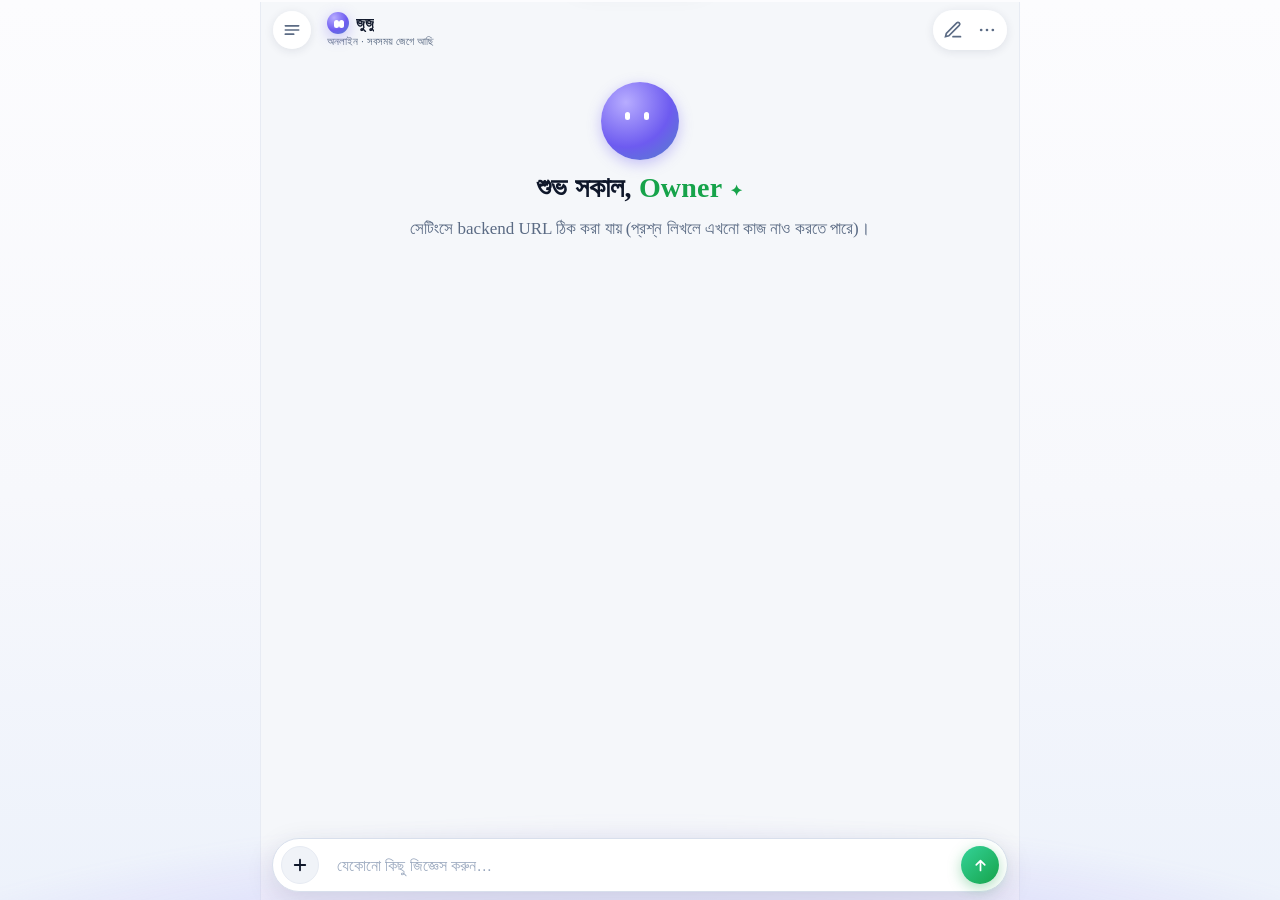
==== commit c6acfa21: "v66 worker+ui" ====
--- a/index.html
+++ b/index.html
@@ -101,6 +101,7 @@
 .heroOrb .eyeL,.heroOrb .eyeR{width:11px;height:17px;border-radius:8px;top:36%}
 .heroOrb .eyeL{left:30%}.heroOrb .eyeR{left:54%}
 #agBar{cursor:pointer}
+body::before{content:'';position:fixed;top:0;left:0;right:0;height:calc(var(--safe-t) + 2px);background:#FCFCFE;z-index:120;pointer-events:none}
 #agBar.run::after{content:'˅';color:var(--dim2);font-size:13px;flex:none}
 #modelLabel,#mModel{display:none!important}.msgWrap{flex:1;min-width:0;display:flex;flex-direction:column;gap:3px}
 .row.ai .msgWrap{background:transparent;border:0;border-radius:0;padding:2px 0 0;box-shadow:none}
@@ -398,6 +399,13 @@
 #modeRow{display:flex;gap:2px;justify-content:flex-start;align-items:center;padding:2px 2px 10px;flex-wrap:wrap}
 #modeRow button{font-size:10.5px;font-weight:700;color:var(--dim);padding:4px 9px;border-radius:999px;letter-spacing:.2px}
 #modeRow button.on{color:#6d5bf0;background:rgba(109,91,240,.10)}
+#auditList{display:flex;flex-direction:column;gap:6px}
+.auRow{display:flex;align-items:center;gap:8px;padding:8px 10px;border-radius:10px;background:var(--card2);font-size:12px}
+.auRow .auT{font-weight:700}
+.auRow .auR{margin-left:auto;font-weight:800;font-size:10.5px;padding:2px 8px;border-radius:999px}
+.auR.CALL{background:rgba(22,163,74,.14);color:var(--green-d)}
+.auR.DENIED{background:rgba(220,38,38,.14);color:var(--red)}
+.auRow small{color:var(--dim)}
 /* premium typography + gap kill */
 .msgA{font-size:15.8px;line-height:1.78;letter-spacing:.1px}
 .bubU{font-size:15.6px;line-height:1.62}
@@ -588,6 +596,7 @@
       <button id="mSearch" class="mItem"><span class="mi"><svg viewBox="0 0 24 24" fill="none" stroke="currentColor" stroke-width="2" stroke-linecap="round"><circle cx="11" cy="11" r="7"/><path d="m20 20-3.5-3.5"/></svg></span><div>চ্যাট সার্চ</div><span class="right">›</span></button>
       <button id="mProjects" class="mItem"><span class="mi"><svg viewBox="0 0 24 24" fill="none" stroke="currentColor" stroke-width="2" stroke-linecap="round"><path d="M3 7a2 2 0 0 1 2-2h4l2 2h8a2 2 0 0 1 2 2v9a2 2 0 0 1-2 2H5a2 2 0 0 1-2-2z"/></svg></span><div>প্রজেক্টস</div><span class="right">›</span></button>
       <button id="mHistory" class="mItem"><span class="mi"><svg viewBox="0 0 24 24" fill="none" stroke="currentColor" stroke-width="2" stroke-linecap="round"><circle cx="12" cy="12" r="9"/><path d="M12 7v5l3 2"/></svg></span><div>চ্যাট হিস্টরি</div><span class="right">›</span></button>
+      <button id="mAudit" class="mItem"><span class="mi"><svg viewBox="0 0 24 24" fill="none" stroke="currentColor" stroke-width="2" stroke-linecap="round"><path d="M12 3l7 4v5c0 4.5-3 8-7 9-4-1-7-4.5-7-9V7z"/><path d="m9 12 2 2 4-4"/></svg></span><div>অডিট লগ<small>টুল/অ্যাকশন/অনুমোদন ইতিহাস</small></div><span class="right">›</span></button>
       <button id="mFav" class="mItem"><span class="mi"><svg viewBox="0 0 24 24" fill="none" stroke="currentColor" stroke-width="2" stroke-linecap="round"><path d="m12 3 2.7 5.6 6.3.9-4.5 4.4 1 6.1L12 17l-5.5 3 1-6.1L3 9.5l6.3-.9Z"/></svg></span><div>সেভড / ফেবারিট</div><span class="right">›</span></button>
       <button id="mModel" class="mItem"><span class="mi"><svg viewBox="0 0 24 24" fill="none" stroke="currentColor" stroke-width="2" stroke-linecap="round"><path d="M12 3l1.9 5.7L19.6 10l-5.7 1.9L12 17.6l-1.9-5.7L4.4 10l5.7-1.9Z"/></svg></span><div>AI মডেল<small id="mModelSub">Auto</small></div><span class="right">›</span></button>
       <button id="mSettings" class="mItem"><span class="mi"><svg viewBox="0 0 24 24" fill="none" stroke="currentColor" stroke-width="2" stroke-linecap="round"><circle cx="12" cy="12" r="3"/><path d="M19 12a7 7 0 0 0-.1-1.2l2-1.5-2-3.4-2.3.9a7 7 0 0 0-2-1.2L14.2 3h-4l-.4 2.6a7 7 0 0 0-2 1.2l-2.3-.9-2 3.4 2 1.5A7 7 0 0 0 5 12c0 .4 0 .8.1 1.2l-2 1.5 2 3.4 2.3-.9c.6.5 1.3.9 2 1.2l.4 2.6h4l.4-2.6c.7-.3 1.4-.7 2-1.2l2.3.9 2-3.4-2-1.5c.1-.4.1-.8.1-1.2z"/></svg></span><div>সেটিংস</div><span class="right">›</span></button>
@@ -628,8 +637,7 @@
     <div class="grab"></div>
     <div class="hd"><div><span class="ttl">কী করতে চান?</span></div><button class="x" data-close><svg viewBox="0 0 24 24" fill="none" stroke="currentColor" stroke-width="2.2" stroke-linecap="round"><path d="M6 6l12 12M18 6 6 18"/></svg></button></div>
     <div class="bd">
-      <div class="secLbl">উত্তর-মোড (না ছুঁলে অটো)</div>
-      <div id="modeRow"><button data-m="auto">অটো</button><button data-m="chat">চ্যাট</button><button data-m="research">রিসার্চ</button><button data-m="coding">কোড</button><button data-m="agent">এজেন্ট</button><button data-m="mission">মিশন</button></div>
+      <div class="secLbl">✨ সব অটো — আপনি শুধু লিখুন; সার্চ/লেখা/কোড/এজেন্ট-এর কাজ নিজেই সঠিক ইঞ্জিনে চলে যাবে</div>
       <div id="toolGrid">
         <button id="tUpload" class="tg"><span class="tgi"><svg viewBox="0 0 24 24" fill="none" stroke="currentColor" stroke-width="2" stroke-linecap="round"><path d="M14 2H7a2 2 0 0 0-2 2v16a2 2 0 0 0 2 2h10a2 2 0 0 0 2-2V7z"/><path d="M14 2v5h5"/></svg></span><span><span class="tgt">ফাইল আপলোড</span><span class="tgs" style="display:block">PDF, TXT, CSV, JSON, কোড</span></span></button>
         <button id="tWeb" class="tg"><span class="tgi"><svg viewBox="0 0 24 24" fill="none" stroke="currentColor" stroke-width="2" stroke-linecap="round"><circle cx="12" cy="12" r="9"/><path d="M3 12h18M12 3a15 15 0 0 1 0 18M12 3a15 15 0 0 0 0 18"/></svg></span><span><span class="tgt">ওয়েব সার্চ</span><span class="tgs" style="display:block">সর্বশেষ তথ্য খুঁজুন</span></span></button>
@@ -684,7 +692,6 @@
       <div id="agMain" style="display:none">
         <div class="secLbl">এজেন্ট স্ট্যাটাস</div>
         <div class="dRow"><span class="k">সেশন</span><span class="v" id="agSessLbl">সক্রিয় ✓</span></div>
-        <div class="mItem" id="agSwitchRow"><span class="mi g">⚡</span><div>এজেন্ট সক্রিয়<small>বন্ধ থাকলে কোনো কাজ চলবে না</small></div><span class="agSw" id="agSw"><i></i></span></div>
         <button id="agTasksBtn" class="mItem"><span class="mi">📋</span><div>টাস্ক প্যানেল<small>সব এজেন্ট টাস্ক + রিজিউম</small></div><span class="right">›</span></button>
         <div id="agTaskBox" style="display:none">
           <div class="secLbl">কাজের নির্দেশ</div>
@@ -715,6 +722,11 @@
       <div id="taskList"></div>
     </div>
   </div>
+  <div id="sAudit" class="sheet">
+    <div class="grab"></div>
+    <div class="hd"><div><span class="ttl">অডিট লগ</span><span class="sub">সাম্প্রতিক ৬০টি টুল-অ্যাকশন</span></div><button class="x" data-close><svg viewBox="0 0 24 24" fill="none" stroke="currentColor" stroke-width="2.2" stroke-linecap="round"><path d="M6 6l12 12M18 6 6 18"/></svg></button></div>
+    <div class="bd"><div id="auditList"></div></div>
+  </div>
   <div id="codePrev"><div class="cpHd"><span id="cpTitle">প্রিভিউ</span><button id="cpX">✕ বন্ধ</button></div><iframe id="cpFrame" sandbox="allow-scripts"></iframe></div>
   <div id="codeFs"><div class="cfsHd"><span id="cfsTitle">কোড</span><button id="cfsCopy">কপি</button><button id="cfsX">✕ বন্ধ</button></div><pre id="cfsBody"></pre></div>
 
@@ -820,7 +832,7 @@
   h=h.replace(new RegExp('\\b('+keys+')\\b','g'),'<span style="color:#79C0FF">$1</span>');
   return h;
 }
-function md(src){
+function md(src){src=redactSec(src);
   const cb=[];let h=esc(src);
   window._CBRAW=window._CBRAW||[];h=h.replace(/```([\w+-]*)\n([\s\S]*?)\n```/g,(m,l,c)=>{c=fixOver(c);cb.push({h:hl(c,l),l:l||'code',g:window._CBRAW.push(c)-1});return '\u0000C'+(cb.length-1)+'\u0000'});
   h=h.replace(/`([^`\n]+)`/g,(m,c)=>'\u0000I'+c+'\u0000');
@@ -844,9 +856,10 @@
 }
 
 /* streaming-safe markdown: খোলা fence/bold বন্ধ করে render — flicker/ভাঙা block নেই */
+function redactSec(t){return String(t==null?'':t).replace(/gh[pousr]_[A-Za-z0-9]{20,}/g,'[REDACTED:gh_token]').replace(/github_pat_[A-Za-z0-9_]{20,}/g,'[REDACTED:gh_pat]').replace(/AKIA[0-9A-Z]{16}/g,'[REDACTED:aws_key]').replace(/sk-[A-Za-z0-9_-]{20,}/g,'[REDACTED:api_key]').replace(/Bearer\s+[A-Za-z0-9._-]{20,}/g,'Bearer [REDACTED]').replace(/[0-9a-f]{40,}/gi,'[REDACTED:hex]')}
 function fixOver(c){if(c.indexOf('&lt;')<0||c.indexOf('<')>=0)return c;return c.split('&lt;').join('<').split('&gt;').join('>').split('&quot;').join(String.fromCharCode(34)).split('&#39;').join(String.fromCharCode(39)).split('&amp;').join('&')}
 function stripSug(t){return String(t).replace(/(?:\n|^)\[SUGGEST\][\s\S]*$/,'')}
-function mdLive(src){
+function mdLive(src){src=redactSec(src);
   let t=stripSug(src);
   if(((t.match(/```/g)||[]).length)%2)t+='\n```';
   if(((t.match(/\*\*/g)||[]).length)%2)t+='**';
@@ -870,7 +883,7 @@
   const r=document.createElement('div');r.className='row user';
   r.innerHTML='<div class="msgWrap"><div class="bubU"><div class="bubMedia"></div><div class="bubTxt"></div></div><div class="meta"><span>'+fmtTime(ts)+'</span><span class="ticks">✓✓</span></div></div>';
   const media=r.querySelector('.bubMedia'),bub=r.querySelector('.bubU'),txt=r.querySelector('.bubTxt');
-  txt.textContent=text||'';
+  txt.textContent=redactSec(text||'');
   if(!text)txt.style.display='none';
   if(att&&att.quote&&att.quote.text){const qd=document.createElement('div');qd.className='qRef';qd.textContent=(att.quote.who==='user'?'↩ তুমি: ':'↩ AI: ')+att.quote.text.slice(0,120);bub.insertBefore(qd,txt)}
   const imgs=(att&&att.imgs)||[],files=(att&&att.files)||[];
@@ -994,13 +1007,16 @@
     body.appendChild(card);tset(card,0,'now');shell._card=card;
   }
   const payload=quote?('> '+quote.text.replace(/\n/g,'\n> ')+'\n\n'+text):text;
+  const stepLine=document.createElement('div');stepLine.id='stepLine';stepLine.style.cssText='font-size:11.5px;color:var(--dim);padding:2px 2px 0';stepLine.textContent='💭 ভাবছি…';
+  body.appendChild(stepLine);
+  const _cyc=['💭 ভাবছি…','🔧 টুল চালাচ্ছি…','📖 সোর্স পড়ছি…','✍️ উত্তর সাজাচ্ছি…'];let _ci=0;const _civ=setInterval(()=>{if(stepLine.isConnected)stepLine.textContent=_cyc[(_ci++)%_cyc.length]},2600);
   const typing=document.createElement('div');typing.id='typing';typing.style.display='flex';typing.innerHTML='<i></i><i></i><i></i>';
   body.appendChild(typing);
   streaming=true;sendBtn.disabled=true;sendBtn.style.display='none';stopBtn.style.display='flex';
   abort=new AbortController();let acc='';const sTarget=curId;
   try{
     const r=await fetch(API+'/api/chat',{method:'POST',headers:Object.assign({'Content-Type':'application/json'},agSess()?{'Authorization':'Bearer '+agSess()}:{}),signal:abort.signal,
-      body:JSON.stringify({chatId:curId,message:payload,model,mode,web,imode:(localStorage.getItem('juzuMode')||'auto'),project:currentProject||undefined,media:sendMedia,images:sendImages})});
+      body:JSON.stringify({chatId:curId,message:payload,model,mode,web,imode:'auto',project:currentProject||undefined,media:sendMedia,images:sendImages})});
     const reader=r.body.getReader();const dec=new TextDecoder();let buf='';
     if(!r.ok||!r.body){let j={};try{j=await r.json()}catch{};throw new Error(j.error||'সংযোগ সমস্যা')}
     let stepsShown=false;
@@ -1014,13 +1030,14 @@
         if(ev.step){
           const map=shell._mediaWork?{'READING':0,'SEARCHING':0,'ANALYZING':1}:{'SEARCHING':0,'READING':1,'ANALYZING':2};
           if(shell._card)tset(shell._card,map[ev.step]??0,'now');
+          if(stepLine.isConnected)stepLine.textContent=(ev.step==='SEARCHING'?'🔎 সোর্স খোঁজা হচ্ছে…':ev.step==='READING'?'📖 সোর্স পড়া হচ্ছে…':ev.step==='ANALYZING'?'🧠 বিশ্লেষণ চলছে…':String(ev.step));
           stepsShown=true;
         }
         if(ev.sources){curSources=ev.sources}
         if(ev.attempt&&!acc){}
         if(ev.token){
           if(!stepsShown&&shell._card){const li=shell._steps.length-1;tset(shell._card,Math.max(0,li-1),'done');tset(shell._card,li,'now');stepsShown=true}
-          typing.style.display='none';
+          typing.style.display='none';clearInterval(_civ);if(stepLine.isConnected)stepLine.remove();
           acc+=ev.token;
           body.innerHTML=mdLive(acc);
           if(shell._card)body.appendChild(shell._card);
@@ -1037,7 +1054,6 @@
             c.onclick=()=>{openSources(curSources)};
             body.appendChild(c);
           }
-          if(ev.suggestions&&ev.suggestions.length)renderFollowUps(body,ev.suggestions);
           const foot=document.createElement('div');foot.className='meta';
           foot.innerHTML=(meta.provider?'<span>⚡ '+esc(meta.provider)+'</span>':'')+(meta.seconds?'<span>⏱ '+meta.seconds+'s</span>':'');
           body.appendChild(foot);
@@ -1248,6 +1264,13 @@
 $('#mSearch').onclick=()=>{closeSheets();$('#chatSearchWrap').style.display='block';$('#chatSearch').focus()};
 $('#mProjects').onclick=()=>{closeSheets();loadHistory();openSheet('#sProjects')};
 $('#mHistory').onclick=()=>{closeSheets();loadHistory();openSheet('#sHistory')};
+$('#mAudit').onclick=async()=>{closeSheets();openSheet('#sAudit');const box=$('#auditList');box.innerHTML='<div class="agMsg">লোড হচ্ছে…</div>';
+  try{const j=await api('/api/audit');const rows=j.audit||[];box.innerHTML='';
+    if(!rows.length){box.innerHTML='<div class="agMsg">এখনো কোনো অডিট এন্ট্রি নেই</div>';return}
+    rows.forEach(r=>{const d=document.createElement('div');d.className='auRow';
+      d.innerHTML='<span class="auT">'+esc(r.tool||'?')+'</span><small>'+esc((r.risk||'')+'/'+(r.gate||''))+'</small><small>'+new Date(r.ts||Date.now()).toLocaleString('bn-BD',{hour12:false})+'</small><span class="auR '+esc(r.result||'')+'">'+esc(r.result||'')+'</span>';
+      box.appendChild(d)});
+  }catch(e){box.innerHTML='<div class="agMsg">⚠️ '+esc(e.message||'লোড যায়নি')+' — আগে আনলক করো</div>'}};
 $('#mFav').onclick=()=>{closeSheets();loadHistory().then(()=>{renderFav();openSheet('#sFav')})};
 $('#mSettings').onclick=()=>{closeSheets();loadMemory();openSheet('#sSettings')};
 $('#mSystem').onclick=()=>{closeSheets();openSys()};
@@ -1734,7 +1757,6 @@
   const srcs=m.sources||[];
   if(srcs.length){const bt=document.createElement('button');bt.className='srcChip';bt.textContent='🔗 '+srcs.length+'টি সোর্স';bt.onclick=()=>openSources(srcs);body.appendChild(bt)}
   if(m.model){const f=document.createElement('div');f.className='meta';f.innerHTML='<span>⚡ '+esc(m.model)+'</span>';body.appendChild(f)}
-  if(m.suggestions&&m.suggestions.length)renderFollowUps(body,m.suggestions);
   if(m.partial){
     if((m.content||'').trim())body.innerHTML+='<div class="meta" style="margin-top:6px">⏸ স্ট্রিম অসম্পূর্ণ — আংশিক উত্তর সংরক্ষিত</div>';
     const chip=document.createElement('button');chip.className='partialChip';
@@ -1829,7 +1851,7 @@
 /* ============ PWA ============ */
 let deferredPrompt=null;
 if('serviceWorker' in navigator){
-window.__SWV='ahai-v23';
+window.__SWV='ahai-v24';
 function clog(m){try{fetch(apiBase()+'/api/clog',{method:'POST',headers:{'Content-Type':'application/json'},body:JSON.stringify({m:String(m).slice(0,400)})}).catch(()=>{})}catch(e){}}
 window.addEventListener('error',e=>clog('ERR '+e.message+' @'+(e.filename||'').split('/').pop()+':'+e.lineno));
 window.addEventListener('unhandledrejection',ev=>clog('REJ '+((ev.reason&&ev.reason.message)||ev.reason||'')));
@@ -1857,7 +1879,7 @@
 
 /* ============ জুজু Agent Workspace (Phase 1) ============ */
 const AG_SESS='ahai_owner_sess',AG_TASKS='ahai_tasks';
-let agOn=false,agRunning=false,agAbort=null,agCardRef=null;
+let agOn=true,agRunning=false,agAbort=null,agCardRef=null;
 function agSess(){return localStorage.getItem(AG_SESS)||''}
 function agTasks(){try{return JSON.parse(localStorage.getItem(AG_TASKS)||'[]')}catch(e){return[]}}
 function agTasksSave(l){try{localStorage.setItem(AG_TASKS,JSON.stringify(l.slice(0,50)))}catch(e){}}
@@ -2020,7 +2042,7 @@
   $('#agUnlockBtn').disabled=false;
 };
 $('#agCode').addEventListener('keydown',e=>{if(e.key==='Enter')$('#agUnlockBtn').click()});
-$('#agSwitchRow').onclick=()=>{if(agRunning)return;agOn=!agOn;$('#agSw').classList.toggle('on',agOn);$('#agTaskBox').style.display=agOn?'':'none';toast(agOn?'⚡ এজেন্ট সক্রিয় — নির্দেশ লেখো (কাজ এখন চ্যাটেই চলবে)':'এজেন্ট নিষ্ক্রিয়')};
+const _asr=$('#agSwitchRow');if(_asr)_asr.onclick=()=>{if(agRunning)return;agOn=!agOn;$('#agSw').classList.toggle('on',agOn);$('#agTaskBox').style.display=agOn?'':'none';toast(agOn?'⚡ এজেন্ট সক্রিয় — নির্দেশ লেখো (কাজ এখন চ্যাটেই চলবে)':'এজেন্ট নিষ্ক্রিয়')};
 $('#agRun').onclick=()=>{if(!$('#agTask').value.trim())return toast('আগে কাজের নির্দেশ লেখো');$('#agConfirm').style.display='';$('#agRun').style.display='none'};
 $('#agNo').onclick=()=>{$('#agConfirm').style.display='none';$('#agRun').style.display=''};
 $('#agGo').onclick=()=>{const t=$('#agTask').value.trim();if(!t||agRunning)return;$('#agTask').value='';$('#agConfirm').style.display='none';$('#agRun').style.display='';closeSheets();runAgent(t)};
@@ -2105,7 +2127,7 @@
     const ml=$('#modelLabel');if(ml)ml.textContent=cfg.models[0]?'Auto':'—';
     const mms=$('#mModelSub');if(mms)mms.textContent='Auto — কাজ অনুযায়ী সেরা মডেল';
     if(!cfg.features.research){['#tWeb','#tResearch'].forEach(s=>{const e=$(s);if(e)e.style.display='none'})}
-    if(!cfg.features.agent){['#agentPill','#agentMini','#tAgent','#mAgent'].forEach(s=>{const e=$(s);if(e)e.style.display='none'})}else{const ma=$('#mAgent');if(ma)ma.style.display=''}
+    if(!cfg.features.agent){['#agentPill','#agentMini','#tAgent','#mAgent'].forEach(s=>{const e=$(s);if(e)e.style.display='none'})}else{const ma=$('#mAgent');if(ma)ma.style.display='none'}
     if(!cfg.features.image){const ti=$('#tImage');if(ti)ti.style.display='none'}
     if(!(window.SpeechRecognition||window.webkitSpeechRecognition)){const tv=$('#tVoice');if(tv)tv.style.display='none'}
     const sa=$('#setApi');if(sa)sa.textContent=API.replace(/^https?:\/\//,'');
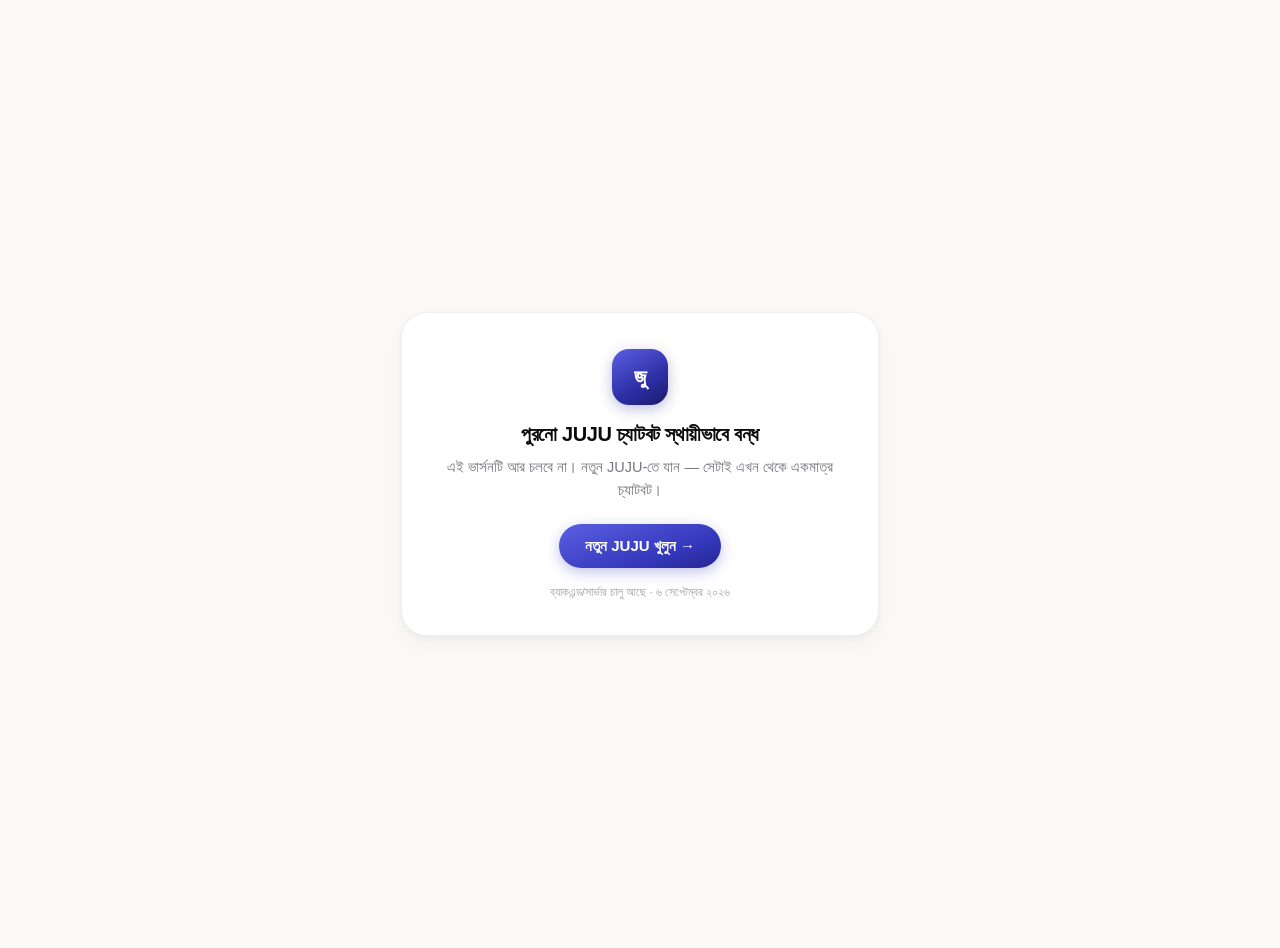
==== commit b3fa8fd3: "old UI permanently disabled — notice page + SW kill-switch" ====
--- a/index.html
+++ b/index.html
@@ -1,2146 +1,35 @@
 <!DOCTYPE html>
-<html lang="bn" data-theme="light">
+<html lang="bn">
 <head>
 <meta charset="utf-8">
-<meta name="viewport" content="width=device-width, initial-scale=1, viewport-fit=cover, maximum-scale=1">
-<meta name="theme-color" content="#FCFCFE">
-<meta name="apple-mobile-web-app-capable" content="yes">
-<meta name="apple-mobile-web-app-status-bar-style" content="default">
-<meta name="apple-mobile-web-app-title" content="Admission Hub AI">
-<title>Admission Hub AI — Private Command Center</title>
-<link rel="manifest" href="./manifest.webmanifest">
-<link rel="icon" href="data:image/svg+xml,%3Csvg xmlns='http://www.w3.org/2000/svg' viewBox='0 0 64 64'%3E%3Crect width='64' height='64' rx='14' fill='%236D5BF0'/%3E%3Cpath d='M32 12 12 52h13l7-17 7 17h13z' fill='%23fff'/%3E%3C/svg%3E">
-<link rel="apple-touch-icon" href="./icons/icon-192.png">
+<meta name="viewport" content="width=device-width,initial-scale=1,viewport-fit=cover">
+<meta http-equiv="Cache-Control" content="no-cache, no-store, must-revalidate">
+<title>JUJU — পুরনো চ্যাটবট বন্ধ</title>
+<meta name="robots" content="noindex">
 <style>
-:root{
-  --bg:#F5F7FA; --panel:#FFFFFF; --card:#FFFFFF; --card2:#F0F3F8;
-  --line:#E7EBF3; --line2:#D8DFEC;
-  --txt:#0F172A; --dim:#5B6B84; --dim2:#9AA8BE;
-  --green:#16A34A; --green-d:#15803D; --green-t:rgba(22,163,74,.10);
-  --green-tint:var(--green-t); --border-2:var(--line2);
-  --lav:#EDE9FB; --lvtxt:#3B3266; --brand:#6D5BF0;
-  --amber:#B45309; --blue:#2563EB; --red:#DC2626;
-  --r:18px; --rs:13px;
-  --grad:linear-gradient(135deg,#34D399,#16A34A);
-  --shadow:0 8px 28px rgba(23,43,77,.10);
-  --shadow-soft:0 2px 10px rgba(23,43,77,.06);
-  --header-bg:rgba(245,247,250,.88);
-  --code-bg:#EEF2F8; --pre-bg:#F7F9FC; --toast-bg:#FFFFFF;
-  --safe-b:env(safe-area-inset-bottom,0px);
-  --safe-t:env(safe-area-inset-top,0px);
-}
-[data-theme="dark"]{
-  --bg:#0A0E13; --panel:#0F141C; --card:#131A25; --card2:#0D1219;
-  --line:#1D2735; --line2:#26324A;
-  --txt:#EDF2F9; --dim:#93A0B4; --dim2:#5D6B80;
-  --green:#22C55E; --green-d:#16A34A; --green-t:rgba(34,197,94,.13);
-  --green-tint:var(--green-t); --border-2:var(--line2);
-  --lav:#241E3F; --lvtxt:#DCD6F5; --brand:#8B7CF8;
-  --amber:#FBBF24; --blue:#60A5FA; --red:#F87171;
-  --shadow:0 10px 30px rgba(0,0,0,.45);
-  --shadow-soft:0 2px 10px rgba(0,0,0,.3);
-  --header-bg:rgba(10,14,19,.86);
-  --code-bg:#182234; --pre-bg:#0C121B; --toast-bg:#182234;
-}
-*{margin:0;padding:0;box-sizing:border-box;-webkit-tap-highlight-color:transparent}
-html,body{background:var(--bg);color:var(--txt);font-family:-apple-system,BlinkMacSystemFont,"SF Pro Text",Inter,"Segoe UI","Helvetica Neue","Noto Sans Bengali",sans-serif;overscroll-behavior:none;height:100%;overflow:hidden}
-button{font-family:inherit;color:inherit;background:none;border:0;cursor:pointer}
-input,textarea{font-family:inherit}
-svg{width:20px;height:20px;display:block}
-#app{display:flex;flex-direction:column;height:100vh;height:100dvh;max-width:560px;margin:0 auto;position:relative;background:var(--bg);overflow:hidden}
-
-/* ---------- header ---------- */
-#toolbar{display:flex;align-items:center;gap:8px;padding:calc(8px + var(--safe-t)) 12px 8px;background:transparent;border-bottom:0;z-index:30}
-.hbtn{width:38px;height:38px;border-radius:50%;background:rgba(255,255,255,.92);box-shadow:0 2px 10px rgba(25,35,70,.10);display:flex;align-items:center;justify-content:center;color:var(--dim);flex:none}
-.hbtn:active{background:var(--card2)}
-.titleWrap{flex:1;min-width:0;text-align:left;display:flex;flex-direction:column;align-items:flex-start;gap:1px;padding:4px 8px;border-radius:12px}
-.titleWrap .t1{font-size:14.5px;font-weight:700;letter-spacing:.1px;white-space:nowrap;overflow:hidden;text-overflow:ellipsis;max-width:100%}
-.titleWrap .t2{font-size:10.5px;color:var(--dim);white-space:nowrap;overflow:hidden;text-overflow:ellipsis;max-width:100%}
-.hright{display:flex;gap:0;flex:none;background:rgba(255,255,255,.92);border-radius:999px;padding:3px;box-shadow:0 2px 10px rgba(25,35,70,.10)}
-.hright .hbtn{width:34px;height:34px;background:none;box-shadow:none}
-
-/* ---------- scroll ---------- */
-#chat{flex:1;overflow-y:auto;-webkit-overflow-scrolling:touch;scroll-behavior:smooth;padding:6px 16px calc(96px + var(--safe-b));min-height:0}
-#msgs{display:flex;flex-direction:column;gap:14px;padding-bottom:60px}
-
-/* ---------- hero (home) ---------- */
-#hero{display:flex;flex-direction:column;align-items:center;text-align:center;padding:14px 6px 4px}
-.greet{font-family:ui-serif,Georgia,"New York","Noto Serif Bengali",serif;font-size:24px;color:var(--txt);font-weight:600;letter-spacing:.2px}
-.greet .em{color:var(--green);font-weight:700}
-.greet .spark{color:var(--green);font-size:15px;vertical-align:middle}
-#heroSub{font-family:ui-serif,Georgia,"New York","Noto Serif Bengali",serif;font-size:15.5px;font-weight:400;color:var(--dim);margin:12px 0 22px;max-width:400px;line-height:1.4}
-#sugs{display:grid;grid-template-columns:1fr 1fr;gap:10px;width:100%;max-width:420px}
-.sug{display:flex;align-items:center;gap:10px;padding:13px 12px;background:var(--card);border:1px solid var(--line);border-radius:var(--rs);text-align:left;box-shadow:var(--shadow-soft);transition:.15s;min-width:0}
-.sug:active{transform:scale(.98)}
-.sug .si{width:34px;height:34px;border-radius:10px;background:var(--green-t);color:var(--green);display:flex;align-items:center;justify-content:center;flex:none}
-.sug .si svg{width:16px;height:16px}
-.sug .st2{flex:1;font-size:12.5px;font-weight:650;line-height:1.4;color:var(--txt)}
-.sug .sar{color:var(--dim2);font-size:15px;flex:none}
-
-/* ---------- chat rows ---------- */
-.dchip{align-self:center;font-size:11px;color:var(--dim);background:var(--card2);border:1px solid var(--line);padding:4px 12px;border-radius:999px;margin-bottom:2px}
-.row{display:flex;gap:9px;align-items:flex-start}
-.avx{width:34px;height:34px;border-radius:11px;display:flex;align-items:center;justify-content:center;flex:none}
-.avx.ai{background:radial-gradient(120% 120% at 32% 26%,#B7ACFF 0%,#6D5BF0 48%,#2FBF8F 135%);border-radius:50%;position:relative;box-shadow:0 4px 14px rgba(109,91,240,.35);animation:orbBreathe 3.4s ease-in-out infinite;overflow:hidden}
-.avx.ai .eyeL,.avx.ai .eyeR{position:absolute;top:38%;width:5px;height:8px;background:#fff;border-radius:3px;animation:orbBlink 4.4s infinite}
-.avx.ai .eyeL{left:31%}.avx.ai .eyeR{left:55%}
-.avx.ai.work{box-shadow:0 0 0 3px rgba(109,91,240,.22),0 4px 14px rgba(109,91,240,.4)}
-.avx.ai.work::after{content:'';position:absolute;inset:-5px;border-radius:50%;background:conic-gradient(from 0deg,transparent 0 62%,#34D399 82%,transparent 96%);animation:orbSpin 1.5s linear infinite;-webkit-mask:radial-gradient(farthest-side,transparent calc(100% - 3px),#000 calc(100% - 2px));mask:radial-gradient(farthest-side,transparent calc(100% - 3px),#000 calc(100% - 2px))}
-.avx.ai.think .eyeL,.avx.ai.think .eyeR{transform:translateY(-2px)}
-.avx.ai.happy{animation:orbHop .7s cubic-bezier(.22,.9,.28,1)}
-.avx.ai.err{animation:orbShake .5s;background:radial-gradient(120% 120% at 32% 26%,#FDE68A 0%,#F59E0B 55%,#B45309 130%)}
-@keyframes orbBreathe{0%,100%{transform:scale(1)}50%{transform:scale(1.045)}}
-@keyframes orbBlink{0%,92%,100%{transform:scaleY(1)}95%{transform:scaleY(.15)}}
-@keyframes orbSpin{to{transform:rotate(360deg)}}
-@keyframes orbHop{0%{transform:translateY(0)}35%{transform:translateY(-6px)}70%{transform:translateY(0)}85%{transform:translateY(-2px)}100%{transform:translateY(0)}}
-@keyframes orbShake{0%,100%{transform:translateX(0)}25%{transform:translateX(-3px)}50%{transform:translateX(3px)}75%{transform:translateX(-2px)}}
-.hdRow{display:flex;align-items:center;gap:7px}
-.hdOrb{width:22px;height:22px;box-shadow:0 2px 8px rgba(109,91,240,.4)}
-.hdOrb .eyeL,.hdOrb .eyeR{width:3.5px;height:5.5px;border-radius:2px}
-.heroOrb{width:78px;height:78px;margin:0 auto 12px}
-.heroOrb .eyeL,.heroOrb .eyeR{width:11px;height:17px;border-radius:8px;top:36%}
-.heroOrb .eyeL{left:30%}.heroOrb .eyeR{left:54%}
-#agBar{cursor:pointer}
-body::before{content:'';position:fixed;top:0;left:0;right:0;height:calc(var(--safe-t) + 2px);background:#FCFCFE;z-index:120;pointer-events:none}
-#agBar.run::after{content:'˅';color:var(--dim2);font-size:13px;flex:none}
-#modelLabel,#mModel{display:none!important}.msgWrap{flex:1;min-width:0;display:flex;flex-direction:column;gap:3px}
-.row.ai .msgWrap{background:transparent;border:0;border-radius:0;padding:2px 0 0;box-shadow:none}
-.who{display:flex;align-items:center;gap:6px;font-size:11px;color:var(--dim)}
-.who b{color:var(--txt);font-size:11.5px;font-weight:700}
-.who .meta{color:var(--dim2);margin:0!important}
-#aiBody{font-size:14.5px;line-height:1.62;color:var(--txt);overflow-wrap:break-word;margin-top:2px}
-#aiBody p{margin:5px 0}
-#aiBody h1,.wsReport h1{font-size:20px;font-weight:800;margin:12px 0 6px;letter-spacing:-.2px}
-#aiBody h2,.wsReport h2{font-size:17px;font-weight:700;margin:11px 0 5px}
-#aiBody h3,.wsReport h3{font-size:15.5px;font-weight:650;margin:9px 0 4px}
-.wsReport{font-size:14.5px;line-height:1.62}
-#aiBody ul,#aiBody ol{margin:6px 0 6px 20px;display:flex;flex-direction:column;gap:3px}
-#aiBody li::marker{color:var(--green)}
-#aiBody a{color:var(--green)}
-#aiBody code{font-family:ui-monospace,SFMono-Regular,Menlo,monospace;font-size:12.5px;background:var(--code-bg);color:var(--green-d);padding:1.5px 5px;border-radius:6px}
-#aiBody pre{background:var(--pre-bg);border:1px solid var(--line);border-radius:12px;padding:11px 12px;overflow-x:auto;margin:8px 0}
-#aiBody pre code{background:none;color:var(--txt);padding:0;font-size:12px;line-height:1.55;display:block}
-#aiBody table{border-collapse:collapse;margin:8px 0;font-size:12.5px;width:100%;display:block;overflow-x:auto}
-#aiBody th,#aiBody td{border:1px solid var(--line);padding:6px 9px;text-align:left}
-#aiBody th{background:var(--card2);font-weight:700}
-#aiBody blockquote{border-left:3px solid var(--green);padding:2px 0 2px 11px;margin:8px 0;color:var(--dim)}
-#aiBody hr{border:0;border-top:1px solid var(--line);margin:12px 0}
-.badge{font-size:9.5px;font-weight:700;padding:2px 7px;border-radius:999px;letter-spacing:.2px}
-.badge.agent{background:var(--green-t);color:var(--green);border:1px solid rgba(22,163,74,.35)}
-.badge.web{background:rgba(37,99,235,.08);color:var(--blue);border:1px solid rgba(37,99,235,.25)}
-.srcChip{display:inline-flex;align-items:center;gap:5px;margin-top:8px;padding:6px 11px;border-radius:999px;background:var(--card2);border:1px solid var(--line2);font-size:11.5px;color:var(--blue);line-height:1}
-.meta{display:flex;gap:10px;font-size:10.5px;color:var(--dim2);margin-top:6px}
-.row.user{justify-content:flex-end}
-.bubU{max-width:84%;background:var(--lav);color:var(--lvtxt);padding:11px 14px 8px;border-radius:16px 16px 5px 16px;font-size:14.5px;line-height:1.5;font-weight:500;margin-left:auto;overflow-wrap:break-word;white-space:pre-wrap}
-.bubU .bubMedia{display:flex;flex-direction:column;gap:6px;margin:0 0 7px;white-space:normal}
-.bubU .bubMedia:empty{display:none}
-.bubU .bubImg{width:220px;max-width:72vw;border-radius:12px;display:block;cursor:zoom-in;border:1px solid rgba(60,40,120,.14);object-fit:cover}
-.bubU .bubImg:active{opacity:.9}
-.bubU .bubFile{font-size:12px;font-weight:600;background:rgba(255,255,255,.6);border:1px solid rgba(60,40,120,.16);border-radius:9px;padding:6px 10px;white-space:nowrap;overflow:hidden;text-overflow:ellipsis;max-width:230px}
-.bubU .bubTxt{white-space:pre-wrap}
-.bubU .uTime{display:block;text-align:right;font-size:10px;color:var(--dim);opacity:.85;margin-top:5px}
-#typing{display:flex;gap:5px;padding:8px 2px}
-#typing i{width:7px;height:7px;border-radius:50%;background:var(--green);animation:tp 1.1s infinite}
-#typing i:nth-child(2){animation-delay:.18s}
-#typing i:nth-child(3){animation-delay:.36s}
-@keyframes tp{0%,60%,100%{opacity:.3;transform:translateY(0)}30%{opacity:1;transform:translateY(-4px)}}
-.errCard{background:rgba(220,38,38,.05);border:1px solid rgba(220,38,38,.28);border-radius:var(--rs);padding:12px 13px;font-size:13px;color:#B91C1C;margin-top:4px}
-[data-theme="dark"] .errCard{color:#FECACA;background:rgba(248,113,113,.08)}
-.errCard p{color:var(--dim);font-size:12px;margin-top:4px}
-.errCard .row{display:flex;gap:8px;margin-top:10px;flex-wrap:wrap}
-.errCard button{font-size:12px;font-weight:700;padding:7px 13px;border-radius:9px;background:var(--card2);border:1px solid var(--line2);color:var(--txt)}
-.errCard button.primary{background:var(--grad);color:#04120A;border:0}
-
-/* ---------- task card ---------- */
-.taskCard{background:var(--card);border:1px solid var(--line);border-radius:var(--rs);padding:11px 13px;margin:6px 0}
-.tkHead{display:flex;align-items:center;justify-content:space-between;margin-bottom:8px}
-.tkHead b{font-size:12.5px;display:flex;align-items:center;gap:7px}
-.tkPulse{width:7px;height:7px;border-radius:50%;background:var(--green);animation:pl 1.4s infinite}
-@keyframes pl{0%,100%{opacity:1;box-shadow:0 0 0 0 rgba(22,163,74,.5)}50%{opacity:.55;box-shadow:0 0 0 5px rgba(22,163,74,0)}}
-.tkLbl{font-size:10px;font-weight:700;color:var(--green);background:var(--green-t);border:1px solid rgba(22,163,74,.3);padding:2.5px 8px;border-radius:999px}
-.tst{display:flex;align-items:center;gap:8px;padding:5px 0;font-size:12px;color:var(--dim)}
-.tst i{width:15px;height:15px;border-radius:50%;border:1.5px solid var(--line2);display:flex;align-items:center;justify-content:center;flex:none;font-style:normal;font-size:9px;color:#04120A}
-.tst.now i{border-color:var(--green);animation:pl 1.2s infinite}
-.tst.done{color:var(--dim2);text-decoration:line-through}
-.tst.done i{background:var(--green);border-color:var(--green)}
-.tst.done i::after{content:"✓";color:#fff}
-#taskFoot{font-size:10px;color:var(--dim2);margin-top:7px;padding-top:7px;border-top:1px dashed var(--line)}
-
-/* ---------- composer (always fixed bottom) ---------- */
-#compWrap{position:fixed;left:0;right:0;bottom:0;max-width:560px;margin:0 auto;padding:10px 14px calc(10px + var(--safe-b));background:linear-gradient(180deg,transparent,var(--bg) 26%);z-index:40;pointer-events:none}
-#comp{pointer-events:auto}
-#comp{display:flex;align-items:flex-end;gap:10px;background:var(--card);border:1px solid var(--line2);border-radius:999px;padding:7px 8px 7px 8px;box-shadow:var(--shadow)}
-#fabBtn{width:38px;height:38px;border-radius:50%;background:var(--card2);color:var(--txt);display:flex;align-items:center;justify-content:center;flex:none;border:1px solid var(--line)}
-#fabBtn svg{width:18px;height:18px}
-#fabBtn:active{background:var(--line)}
-#inner{flex:1;min-width:0;display:flex;flex-direction:column}
-#attachRow{display:flex;flex-wrap:wrap;gap:6px;padding:2px 8px 6px}
-#attachRow:empty{display:none}
-.att{display:flex;align-items:center;gap:6px;padding:5px 9px;background:var(--green-t);border:1px solid rgba(22,163,74,.3);border-radius:999px;font-size:11.5px;color:var(--green-d);max-width:100%}
-.att span{white-space:nowrap;overflow:hidden;text-overflow:ellipsis;max-width:200px}
-.att button{color:var(--green-d);font-size:12px;padding:0 2px}
-.att.img img{width:26px;height:26px;border-radius:6px;object-fit:cover}
-.att.pending{background:var(--green-t);border-color:rgba(22,163,74,.4);color:var(--green-d)}
-.spn{width:14px;height:14px;flex:none;animation:spn .8s linear infinite}
-@keyframes spn{to{transform:rotate(360deg)}}
-#inp{width:100%;background:none;border:0;outline:0;color:var(--txt);font-size:15.5px;line-height:1.45;resize:none;max-height:120px;min-height:24px;padding:7px 8px}
-#inp::placeholder{color:var(--dim2)}
-.send{width:38px;height:38px;border-radius:50%;background:var(--grad);color:#fff;display:flex;align-items:center;justify-content:center;box-shadow:0 4px 14px rgba(22,163,74,.35);flex:none}
-.send svg{width:17px;height:17px}
-.send.stop{background:var(--card2);color:var(--dim);box-shadow:none;border:1px solid var(--line2)}
-
-/* ---------- drawer ---------- */
-#drawer{position:fixed;top:0;left:0;bottom:0;width:290px;max-width:82vw;background:var(--panel);border-right:1px solid var(--line);z-index:70;transform:translateX(-104%);transition:transform .26s cubic-bezier(.32,.72,.24,1);display:flex;flex-direction:column;padding-top:var(--safe-t)}
-#drawer.show{transform:none;box-shadow:24px 0 60px rgba(23,43,77,.18)}
-.brand{display:flex;align-items:center;gap:11px;padding:18px 16px 14px}
-.dlogo{width:38px;height:38px;border-radius:12px;background:linear-gradient(135deg,#6D5BF0,#8B5CF6);color:#fff;display:flex;align-items:center;justify-content:center}
-.dlogo svg{width:20px;height:20px}
-.brand b{font-size:14px;display:block}
-.brand small{font-size:10.5px;color:var(--dim2)}
-.dBody{flex:1;overflow-y:auto;padding:0 12px}
-.dSec{font-size:10.5px;font-weight:700;letter-spacing:.6px;color:var(--dim2);text-transform:uppercase;padding:12px 8px 6px}
-.dc{display:flex;align-items:center;gap:10px;width:100%;padding:10px;border-radius:11px;font-size:13px;color:var(--dim);text-align:left}
-.dc span{flex:1;white-space:nowrap;overflow:hidden;text-overflow:ellipsis}
-.dc.on{background:var(--green-t);color:var(--green-d)}
-.dc:active{background:var(--card2)}
-.dFoot{padding:12px 14px calc(14px + var(--safe-b));border-top:1px solid var(--line);display:flex;align-items:center;justify-content:space-between;gap:8px}
-.st{display:flex;align-items:center;gap:7px;font-size:11px;color:var(--dim)}
-.dot{width:7px;height:7px;border-radius:50%;background:var(--green);box-shadow:0 0 8px rgba(22,163,74,.7)}
-.dFootBtns{display:flex;align-items:center;gap:6px;flex:none}
-.iconBtn{width:30px;height:30px;border-radius:9px;background:var(--card2);border:1px solid var(--line);color:var(--dim);display:flex;align-items:center;justify-content:center;flex:none}
-.iconBtn svg{width:15px;height:15px}
-#installBtn{font-size:11.5px;font-weight:700;color:var(--green-d);padding:7px 11px;border:1px solid rgba(22,163,74,.35);border-radius:9px;background:var(--green-t)}
-
-/* ---------- sheets ---------- */
-.sheet{position:fixed;left:0;right:0;bottom:0;z-index:80;background:var(--panel);border-radius:22px 22px 0 0;border-top:1px solid var(--line2);transform:translateY(105%);visibility:hidden;transition:transform .28s cubic-bezier(.32,.72,.24,1),visibility 0s linear .28s;max-width:560px;margin:0 auto;max-height:84dvh;overflow-y:auto;padding-bottom:calc(10px + var(--safe-b))}
-.sheet.show{transform:none;visibility:visible;transition:transform .28s cubic-bezier(.32,.72,.24,1);box-shadow:0 -18px 50px rgba(23,43,77,.16)}
-.grab{width:40px;height:4.5px;border-radius:999px;background:var(--line2);margin:10px auto 2px}
-.hd{display:flex;align-items:center;justify-content:space-between;padding:10px 18px 4px}
-.hd .ttl{font-size:16.5px;font-weight:800}
-.hd .sub{display:block;font-size:11px;color:var(--dim2);margin-top:2px;font-weight:500}
-.x{width:30px;height:30px;border-radius:10px;background:var(--card2);color:var(--dim);display:flex;align-items:center;justify-content:center;flex:none}
-.bd{padding:8px 16px 6px}
-.secLbl{font-size:10.5px;font-weight:700;letter-spacing:.6px;color:var(--dim2);text-transform:uppercase;padding:14px 6px 6px}
-.mItem{display:flex;align-items:center;gap:12px;width:100%;text-align:left;padding:11px 10px;border-radius:13px;font-size:14px;font-weight:600}
-.mItem:active{background:var(--card2)}
-.mItem small{display:block;font-size:11px;color:var(--dim2);font-weight:500;margin-top:2px}
-.mItem .right{margin-left:auto;color:var(--dim2)}
-.mi{width:36px;height:36px;border-radius:11px;background:var(--card2);color:var(--dim);display:flex;align-items:center;justify-content:center;flex:none;font-size:15px}
-.mi.g{background:var(--green-t);color:var(--green-d)}
-.mItem.danger{color:var(--red)}
-.mItem.danger .mi{background:rgba(220,38,38,.08);color:var(--red)}
-.mItem .ck{margin-left:auto;color:var(--green-d)}
-.mCell{display:flex;align-items:center;gap:12px;width:100%;text-align:left;padding:12px 10px;border-radius:13px;font-size:13.5px;font-weight:600;border:1px solid transparent}
-.mCell.on{background:var(--green-t);border-color:rgba(22,163,74,.3)}
-.mCell .mm{display:flex;flex-direction:column;flex:1}
-.mCell .mm small{font-size:11px;color:var(--dim2);font-weight:500;margin-top:2px}
-#modelList{display:flex;flex-direction:column;padding-bottom:6px}
-
-/* --- tools grid (master: কী করতে চান?) --- */
-#toolGrid{display:grid;grid-template-columns:1fr 1fr;gap:10px;padding:6px 0}
-.tg{display:flex;flex-direction:column;gap:8px;padding:14px 12px;background:var(--card);border:1px solid var(--line);border-radius:var(--rs);text-align:left;box-shadow:var(--shadow-soft)}
-.tg:active{transform:scale(.97)}
-.tgi{width:34px;height:34px;border-radius:10px;background:var(--green-t);color:var(--green-d);display:flex;align-items:center;justify-content:center}
-.tgi svg{width:16px;height:16px}
-.tgt{font-size:12.5px;font-weight:700;color:var(--txt);line-height:1.3}
-.tgs{font-size:10.5px;color:var(--dim2);margin-top:2px;line-height:1.4}
-
-/* --- message actions: horizontal floating bar (master) --- */
-#sMsg{border-radius:20px;margin:0 14px calc(10px + var(--safe-b));padding-bottom:0;max-height:none;overflow:visible}
-#sMsg .bd{display:flex;gap:4px;overflow-x:auto;padding:12px 14px;scrollbar-width:none}
-#sMsg .bd::-webkit-scrollbar{display:none}
-#sMsg .mItem{flex-direction:column;align-items:center;gap:6px;padding:8px 11px;min-width:72px;font-size:11px;font-weight:650;color:var(--dim);border-radius:12px}
-#sMsg .mItem small{display:none}
-#sMsg .mi{width:auto;height:auto;background:none;font-size:17px;color:inherit}
-#sMsg .mItem.danger{color:var(--red)}
-
-/* memory toggle */
-.memTglRow{display:flex;align-items:center;gap:12px;padding:12px 10px;border-radius:13px}
-.memTglRow:active{background:var(--card2)}
-.tgl{width:44px;height:26px;border-radius:999px;background:var(--line2);position:relative;flex:none;transition:.2s}
-#memKnob{position:absolute;top:3px;left:3px;width:20px;height:20px;border-radius:50%;background:#fff;transition:.2s}
-.memNote{width:100%;background:var(--card);border:1px solid var(--line);border-radius:13px;color:var(--txt);font-size:13.5px;line-height:1.5;padding:11px 12px;min-height:96px;resize:vertical;outline:0;margin-top:8px}
-.memNote:focus{border-color:rgba(22,163,74,.5)}
-
-/* history / fav list */
-.chatItem{display:flex;align-items:center;gap:10px;padding:11px 10px;border-radius:13px;width:100%;text-align:left;font-size:13.5px}
-.chatItem:active{background:var(--card2)}
-.chatItem .ct{flex:1;min-width:0;display:flex;flex-direction:column;gap:2px}
-.chatItem .ct b{white-space:nowrap;overflow:hidden;text-overflow:ellipsis;font-weight:650}
-.chatItem .ct small{font-size:10.5px;color:var(--dim2)}
-.chatItem .del{color:var(--dim2);padding:8px;font-size:13px}
-.chatItem .ci{width:30px;height:30px;border-radius:9px;background:var(--card2);display:flex;align-items:center;justify-content:center;color:var(--dim);flex:none}
-
-/* search in chat */
-#chatSearchWrap{position:fixed;top:calc(54px + var(--safe-t));left:50%;transform:translateX(-50%);width:min(92vw,520px);z-index:65;display:none}
-#chatSearch{width:100%;background:var(--panel);border:1px solid var(--line2);border-radius:14px;color:var(--txt);font-size:14px;padding:11px 14px;outline:0;box-shadow:var(--shadow)}
-#srchResults{display:flex;flex-direction:column;margin-bottom:6px}
-#srchResults{position:fixed;top:calc(104px + var(--safe-t));left:50%;transform:translateX(-50%);width:min(92vw,520px);max-height:46vh;overflow-y:auto;background:var(--panel);border:1px solid var(--line2);border-radius:14px;box-shadow:var(--shadow);z-index:66;display:none;flex-direction:column;padding:6px}
-.sr{display:flex;gap:8px;align-items:flex-start;padding:9px 10px;border-radius:10px;font-size:12.5px;color:var(--txt);cursor:pointer}
-.sr:hover{background:var(--card2)}
-.sr .sb{flex:none;width:22px;height:22px;border-radius:7px;background:var(--card2);display:flex;align-items:center;justify-content:center;font-size:12px}
-.sr .sb{color:var(--green-d)}
-
-/* toast */
-#toast{position:fixed;left:50%;transform:translateX(-50%) translateY(24px);bottom:calc(88px + var(--safe-b));background:var(--toast-bg);color:var(--txt);border:1px solid var(--line2);font-size:13px;font-weight:600;padding:10px 16px;border-radius:999px;box-shadow:var(--shadow);opacity:0;pointer-events:none;transition:.25s;z-index:90;max-width:86vw;text-align:center}
-#toast.show{opacity:1;transform:translateX(-50%) translateY(0)}
-
-#scrim{position:fixed;inset:0;background:rgba(15,23,42,.4);opacity:0;visibility:hidden;pointer-events:none;transition:opacity .25s,visibility 0s linear .25s;z-index:60}
-#scrim.show{opacity:1;pointer-events:auto}
-#scrim.show{opacity:1;visibility:visible;transition:opacity .25s}
-[data-theme="dark"] #scrim{background:rgba(0,0,0,.55)}
-
-.dRow{display:flex;justify-content:space-between;gap:14px;padding:11px 10px;border-bottom:1px solid var(--line);font-size:13px}
-.dRow .k{color:var(--dim2)}
-.dRow .v{font-weight:600;text-align:right}
-.dRow .v.okdot{color:var(--green-d)}
-/* history search + partial chip */
-.hSearch{padding:10px 14px 2px}
-#histSearchBox{width:100%;background:var(--panel);border:1px solid var(--line2);border-radius:12px;color:var(--txt);font-size:13px;padding:9px 12px;outline:0}
-#histSearchBox:focus{border-color:var(--green)}
-.partialChip{display:inline-flex;align-items:center;gap:6px;margin-top:8px;font-size:12px;font-weight:700;color:var(--green-d);background:var(--green-t);border:1px solid rgba(22,163,74,.35);padding:6px 12px;border-radius:9px}
-.sugWrap{display:flex;flex-wrap:wrap;gap:6px;margin-top:9px}
-.sug{font-size:12px;font-weight:600;color:var(--green-d);background:var(--green-t);border:1px solid rgba(22,163,74,.32);border-radius:999px;padding:6px 12px;cursor:pointer}
-.cite{color:var(--blue);font-weight:700}
-.errdot{color:#DC2626}
-::selection{background:rgba(22,163,74,.2)}
-
-/* --- netBanner: offline / reconnect --- */
-#netBanner{position:fixed;top:calc(6px + var(--safe-t));left:50%;transform:translateX(-50%) translateY(-60px);z-index:95;background:var(--panel);border:1px solid var(--line2);color:var(--txt);font-size:12.5px;font-weight:700;padding:8px 16px;border-radius:999px;box-shadow:var(--shadow);display:flex;align-items:center;gap:8px;transition:transform .28s;pointer-events:none;max-width:92vw;white-space:nowrap}
-#netBanner.show{transform:translateX(-50%) translateY(0)}
-#netBanner .nbDot{width:8px;height:8px;border-radius:50%;flex:none}
-#netBanner.off{border-color:rgba(220,38,38,.35)}
-#netBanner.off .nbDot{background:var(--red);box-shadow:0 0 8px rgba(220,38,38,.6)}
-#netBanner.on{border-color:rgba(22,163,74,.4)}
-#netBanner.on .nbDot{background:var(--green);box-shadow:0 0 8px rgba(22,163,74,.6)}
-
-/* --- jump to latest --- */
-#jumpLatest{position:fixed;right:16px;bottom:calc(108px + var(--safe-b));width:42px;height:42px;border-radius:50%;background:var(--panel);border:1px solid var(--line2);color:var(--dim);display:flex;align-items:center;justify-content:center;box-shadow:var(--shadow);z-index:55;opacity:0;pointer-events:none;transform:translateY(8px);transition:.22s}
-#jumpLatest.show{opacity:1;pointer-events:auto;transform:none}
-#jumpLatest:active{background:var(--card2)}
-#jumpLatest svg{width:18px;height:18px}
-
-/* --- loading skeletons --- */
-.skelRow{display:flex;gap:9px;align-items:flex-start;margin-bottom:14px}
-.skelRow.u{justify-content:flex-end}
-.skelAv{width:34px;height:34px;border-radius:11px;flex:none;background:linear-gradient(100deg,var(--card2) 40%,var(--card) 50%,var(--card2) 60%);background-size:200% 100%;animation:skl 1.2s linear infinite}
-.skelBub{border-radius:16px;background:linear-gradient(100deg,var(--card2) 40%,var(--card) 50%,var(--card2) 60%);background-size:200% 100%;animation:skl 1.2s linear infinite}
-@keyframes skl{0%{background-position:120% 0}100%{background-position:-20% 0}}
-
-/* --- quote bar (reply/quote) --- */
-#quoteBar{display:none;align-items:center;gap:8px;margin:0 8px 8px;padding:8px 10px;border-left:3px solid var(--green);background:var(--card2);border-radius:10px;overflow:hidden}
-#quoteBar .qWho{font-weight:800;color:var(--green-d);font-size:10.5px;flex:none;letter-spacing:.2px}
-#quoteBar .qTxt{flex:1;min-width:0;font-size:12px;color:var(--dim);white-space:nowrap;overflow:hidden;text-overflow:ellipsis}
-#quoteBar button{color:var(--dim2);font-size:14px;padding:2px 6px;flex:none}
-.bubU .qRef{border-left:3px solid rgba(60,40,120,.4);background:rgba(255,255,255,.5);border-radius:8px;padding:6px 9px;font-size:11.5px;color:var(--dim);margin-bottom:7px;white-space:nowrap;overflow:hidden;text-overflow:ellipsis;max-width:230px}
-[data-theme="dark"] .bubU .qRef{background:rgba(255,255,255,.06)}
-
-/* --- history archived toggle --- */
-#histArchToggle{display:flex;background:var(--card2);border:1px solid var(--line);border-radius:999px;padding:3px;gap:2px;margin:10px 14px 0}
-#histArchToggle button{flex:1;font-size:11.5px;font-weight:700;padding:5px 12px;border-radius:999px;color:var(--dim)}
-#histArchToggle button.on{background:var(--green-t);color:var(--green-d)}
-
-/* ---------- desktop responsive ---------- */
-@media (min-width:760px){
-  #app{max-width:760px;border-left:1px solid var(--line);border-right:1px solid var(--line)}
-  #compWrap{max-width:760px}
-  .sheet{max-width:660px}
-  #chat{padding:8px 28px calc(110px + var(--safe-b))}
-  #msgs{gap:18px;padding-bottom:44px}
-  .row.ai .msgWrap{max-width:640px}
-  .bubU{max-width:70%}
-  #sugs{grid-template-columns:1fr 1fr 1fr;max-width:680px}
-  .greet{font-size:28px}
-  #heroSub{font-size:17px;max-width:520px}
-  #chatSearchWrap,#srchResults{width:min(92vw,640px)}
-  #jumpLatest{right:calc(50% - 340px)}
-  #drawer{width:320px}
-  #toolGrid{grid-template-columns:1fr 1fr 1fr}
-}
-
-/* ===== জুজু Agent Control (Phase 4) ===== */
-.agInp{width:100%;box-sizing:border-box;background:var(--card2);border:1px solid var(--line2);border-radius:var(--rs);color:var(--txt);padding:11px 13px;font:inherit;margin:6px 0}
-.agBtn{display:block;width:100%;box-sizing:border-box;background:var(--grad);color:#fff;border:0;border-radius:var(--rs);padding:12px;font:inherit;font-weight:700;margin:8px 0;cursor:pointer}
-.agBtn.ghost{background:var(--card2);color:var(--txt);border:1px solid var(--line2);font-weight:600}
-.agBtn:disabled{opacity:.5;cursor:default}
-.agMsg{font-size:13px;color:var(--dim);min-height:18px;margin:2px 0}
-.agSw{width:46px;height:26px;border-radius:13px;background:var(--line2);position:relative;transition:.2s;flex:none;margin-left:auto}
-.agSw i{position:absolute;top:3px;left:3px;width:20px;height:20px;border-radius:50%;background:#fff;transition:.2s;box-shadow:0 1px 4px rgba(0,0,0,.25)}
-.agSw.on{background:var(--green)}
-.agSw.on i{left:23px}
-.agRow2{display:flex;gap:8px}.agRow2 .agBtn{flex:1}
-.agWarn{background:rgba(180,83,9,.08);border:1px solid rgba(180,83,9,.35);color:var(--amber);border-radius:var(--rs);padding:10px 12px;font-size:13px;margin:6px 0;line-height:1.5}
-.agStep{display:flex;gap:9px;padding:9px 11px;border-radius:var(--rs);background:var(--card2);border-left:3px solid var(--line2);margin:6px 0;font-size:13px;color:var(--txt);line-height:1.45}
-.agStep .ic{flex:none;font-size:15px}
-.agStep small{display:block;color:var(--dim);font-size:11.5px;word-break:break-word;margin-top:2px;white-space:pre-wrap}
-.agStep.think{border-left-color:var(--blue)}
-.agStep.tool{border-left-color:var(--amber)}
-.agStep.ok{border-left-color:var(--green)}
-.agStep.bad{border-left-color:var(--red)}
-.agStep.done{border-left-color:var(--green);background:var(--green-t)}
-.agReport{background:var(--card2);border:1px solid var(--line2);border-radius:var(--rs);padding:12px;font-size:13.5px;white-space:pre-wrap;word-break:break-word;line-height:1.55}
-
-.row.ai>.avx{display:none}
-.row.ai .msgWrap{flex:1;min-width:0}
-/* code head icon buttons + in-app preview */
-.cbIc{width:26px;height:26px;border-radius:7px;color:#cfc9e8;display:flex;align-items:center;justify-content:center;margin-left:2px}
-.cbIc:active{background:rgba(255,255,255,.18)}
-.cbIc svg{width:13px;height:13px}
-.cbHead .cbFull{margin-left:auto}
-#codePrev{position:fixed;inset:0;z-index:130;background:#fff;display:none;flex-direction:column}
-#codePrev.show{display:flex}
-.cpHd{display:flex;align-items:center;justify-content:space-between;gap:10px;padding:calc(10px + var(--safe-t)) 14px 10px;background:#221d3a;color:#fff;font-weight:700;font-size:13px}
-#cpX{background:rgba(255,255,255,.14);color:#fff;border-radius:999px;padding:6px 12px;font-size:12px;font-weight:700}
-#cpFrame{flex:1;border:0;width:100%;background:#fff}
-html.standalone #toolbar{padding-top:8px}
-html.standalone #drawer{padding-top:10px}
-html.standalone .cpHd{padding-top:10px}
-html.standalone #netBanner{top:6px}
-#modeRow{display:flex;gap:2px;justify-content:flex-start;align-items:center;padding:2px 2px 10px;flex-wrap:wrap}
-#modeRow button{font-size:10.5px;font-weight:700;color:var(--dim);padding:4px 9px;border-radius:999px;letter-spacing:.2px}
-#modeRow button.on{color:#6d5bf0;background:rgba(109,91,240,.10)}
-#auditList{display:flex;flex-direction:column;gap:6px}
-.auRow{display:flex;align-items:center;gap:8px;padding:8px 10px;border-radius:10px;background:var(--card2);font-size:12px}
-.auRow .auT{font-weight:700}
-.auRow .auR{margin-left:auto;font-weight:800;font-size:10.5px;padding:2px 8px;border-radius:999px}
-.auR.CALL{background:rgba(22,163,74,.14);color:var(--green-d)}
-.auR.DENIED{background:rgba(220,38,38,.14);color:var(--red)}
-.auRow small{color:var(--dim)}
-/* premium typography + gap kill */
-.msgA{font-size:15.8px;line-height:1.78;letter-spacing:.1px}
-.bubU{font-size:15.6px;line-height:1.62}
-#inp{font-size:16px}
-.msgA p:empty,.msgA div:empty{display:none}
-.msgA table{margin:8px 0}
-.codeBox:has(pre:empty){display:none}
-.who b{font-weight:800}
-/* Gemini-ref: soft bg + bottom color animation */
-html[data-theme="light"]{background:#fcfcfe}
-html[data-theme="light"] body{background:linear-gradient(180deg,#fcfcfe 0%,#f7f8fc 55%,#edf2fb 100%)}
-#glow{position:fixed;left:50%;bottom:-14vh;width:170vw;height:48vh;transform:translateX(-50%);background:radial-gradient(50% 62% at 50% 100%,rgba(124,155,255,.30),rgba(147,120,255,.13) 55%,rgba(255,255,255,0) 78%);filter:blur(6px);pointer-events:none;z-index:1;animation:glowP 7s ease-in-out infinite alternate}
-@keyframes glowP{from{opacity:.5;transform:translateX(-50%) translateY(8px)}to{opacity:1;transform:translateX(-50%) translateY(-12px)}}
-#chat{position:relative;z-index:2}
-.msgActs{display:flex;gap:2px;margin-top:6px;opacity:.8}
-.msgActs button{width:30px;height:30px;border-radius:8px;color:var(--dim);display:flex;align-items:center;justify-content:center}
-.msgActs button:active{background:rgba(0,0,0,.07)}
-.msgActs svg{width:15px;height:15px}
-#comp{background:#fff;box-shadow:0 8px 28px rgba(30,40,80,.13)}
-/* drawer = ChatGPT-style dark sidebar */
-#drawer{background:#0e0e11;border-right:0}
-#drawer .brand b{color:#f4f4f6;font-size:15px}
-#drawer .brand small{color:#8b8b96}
-#drawer .dlogo{background:linear-gradient(135deg,#8b5cf6,#6d5bf0);color:#fff}
-.dIcon{margin-left:auto;width:34px;height:34px;border-radius:999px;background:#1d1d23;color:#c9c9d4;display:flex;align-items:center;justify-content:center}
-.dIcon svg{width:16px;height:16px}
-#dSearchWrap{padding:0 12px 8px}
-#dSearchIn{width:100%;background:#1d1d23;border:1px solid #2a2a32;color:#ececf1;border-radius:999px;padding:8px 14px;font-size:13px;outline:none}
-.dSec{color:#7f7f8a;font-size:11px;font-weight:800;padding:10px 18px 6px;letter-spacing:.5px}
-.dc{color:#d6d6de;border-radius:10px;margin:1px 8px;padding:9px 12px;font-size:13.5px;width:calc(100% - 16px)}
-.dc.on{background:#23232b;color:#fff}
-.dc:active{background:#1b1b21}
-.dc .t{flex:1;white-space:nowrap;overflow:hidden;text-overflow:ellipsis}
-.dEmpty{color:#6d6d78;font-size:12px;padding:10px 18px}
-.dFoot{border-top:1px solid #1e1e25;background:#0e0e11}
-.dFoot .st{color:#8b8b96}
-/* code box head + one-click copy */
-.codeBox{border:1px solid var(--line2);border-radius:12px;overflow:hidden;margin:10px 0;background:#fcfbff}
-.cbHead{display:flex;align-items:center;gap:6px;padding:6px 8px 6px 12px;background:#221d3a;color:#cfc9e8;font-size:11px;font-weight:700}
-.cbFull{margin-left:auto;background:none;color:#cfc9e8;padding:5px 7px;border-radius:8px;font-size:13px}
-.cbCopy{display:inline-flex;align-items:center;gap:5px;background:rgba(255,255,255,.14);color:#fff;font-size:11px;font-weight:800;padding:5px 11px;border-radius:999px}
-.cbCopy:active{background:rgba(255,255,255,.3)}
-.cbCopy svg{width:12px;height:12px}
-.codeBox pre{margin:0;max-height:340px;overflow:auto;padding:12px;font-size:12.2px;line-height:1.6;background:#fcfbff;border:0}
-/* iOS-edge + selection + msg popup */
-#toolbar{border-bottom:0}
-#compWrap{background:none;padding:8px 12px calc(8px + var(--safe-b))}
-#app{-webkit-user-select:none;user-select:none}
-#aiBody,.bubU,.wsReport,.wsSteps,.agReport,pre,code,.tiTask,.wsTask{-webkit-user-select:text;user-select:text}
-::selection{background:rgba(109,91,240,.22)}
-#msgPop{position:fixed;z-index:120;display:flex;gap:2px;background:rgba(22,18,34,.94);border-radius:999px;padding:4px;box-shadow:0 10px 26px rgba(0,0,0,.28);backdrop-filter:blur(8px);-webkit-backdrop-filter:blur(8px)}
-#msgPop button{color:#fff;font-size:12.5px;font-weight:700;padding:8px 13px;border-radius:999px}
-#msgPop button:active{background:rgba(255,255,255,.14)}
-/* ===== Phase 1 — Agent Workspace ===== */
-#agBar{display:flex;align-items:center;gap:8px;padding:6px 12px;background:var(--card2);border-bottom:1px solid var(--line);font-size:12px;color:var(--dim);z-index:29;position:relative}
-#agBar.hide{display:none}
-#agBar.run{background:rgba(180,83,9,.07)}
-.agDot{width:8px;height:8px;border-radius:50%;flex:none;background:var(--dim2)}
-.agDot.g{background:var(--green)}.agDot.a{background:var(--amber);animation:agPulse 1s infinite}.agDot.r{background:var(--red)}
-@keyframes agPulse{50%{opacity:.35}}
-#agBarTxt{flex:1;min-width:0;white-space:nowrap;overflow:hidden;text-overflow:ellipsis}
-#agBarProg{width:90px;height:5px;border-radius:3px;background:var(--line2);overflow:hidden;flex:none}
-#agBarProg i{display:block;height:100%;background:var(--grad);width:0;transition:width .4s}
-#agBarStop{flex:none;font-size:11.5px;font-weight:700;color:var(--red);border:1px solid var(--line2);border-radius:8px;padding:3px 9px;background:var(--card)}
-.wsCard{background:var(--card);border:1px solid var(--line2);border-radius:var(--r);padding:10px 12px;box-shadow:var(--shadow-soft);max-width:100%;overflow:hidden}
-.wsHd{display:flex;align-items:flex-start;gap:8px;margin-bottom:6px}
-.wsTask{flex:1;font-size:13.5px;font-weight:600;line-height:1.4;word-break:break-word}
-.wsPill{flex:none;font-size:11px;font-weight:700;border-radius:99px;padding:3px 9px;background:var(--card2);color:var(--dim)}
-.wsPill.run{background:rgba(37,99,235,.12);color:var(--blue)}
-.wsPill.ok{background:var(--green-t);color:var(--green-d)}
-.wsPill.bad{background:rgba(220,38,38,.12);color:var(--red)}
-.wsPill.stop{background:var(--card2);color:var(--dim)}
-.wsProg{height:6px;border-radius:4px;background:var(--line2);overflow:hidden}
-.wsProg i{display:block;height:100%;background:var(--grad);transition:width .5s}
-.wsStepN{font-size:11px;color:var(--dim);margin:4px 0 2px}
-.wsSteps{max-height:260px;overflow-y:auto;margin-top:4px}
-.wsDiff{margin-top:8px;border:1px solid var(--line2);border-radius:var(--rs);overflow:hidden}
-.diffHd{font-size:11.5px;font-weight:700;color:var(--dim);padding:6px 10px;background:var(--card2);border-bottom:1px solid var(--line2)}
-.diffPre{max-height:220px;overflow:auto;background:var(--pre-bg);padding:8px 10px;display:flex;flex-direction:column}
-.diffPre span{font-family:ui-monospace,Menlo,Consolas,monospace;font-size:11.5px;line-height:1.5;white-space:pre-wrap;word-break:break-all}
-.dAdd{background:rgba(22,163,74,.13);color:var(--green-d)}
-.dDel{background:rgba(220,38,38,.10);color:var(--red)}
-.dHunk{color:var(--blue);font-weight:700}
-.wsReport{margin-top:8px;border-top:1px dashed var(--line2);padding-top:8px;font-size:13.5px}
-.wsBtns{display:flex;gap:6px;margin-top:8px;flex-wrap:wrap}
-.wsBtn{font-size:12px;font-weight:700;border:1px solid var(--line2);border-radius:9px;padding:6px 11px;background:var(--card2);color:var(--txt)}
-.wsBtn.wsStop{color:var(--red)}
-.taskItem{border:1px solid var(--line2);border-radius:var(--rs);padding:9px 11px;margin:7px 0;background:var(--card2)}
-.tiTop{display:flex;gap:7px;align-items:baseline}
-.tiSt{flex:none;font-size:11px;font-weight:700}
-.tiSt.ok{color:var(--green)}.tiSt.run{color:var(--blue)}.tiSt.bad{color:var(--red)}
-.tiTask{font-size:13px;line-height:1.4;word-break:break-word}
-.tiMeta{font-size:11px;color:var(--dim);margin-top:3px}
-.tiBtns{display:flex;gap:6px;margin-top:6px}
-.srItem{display:block;width:100%;text-align:left;font-size:12.5px;color:var(--txt);background:var(--card2);border:1px solid var(--line2);border-radius:9px;padding:7px 10px;margin:5px 0;word-break:break-word}
-.row.flash{animation:rowFlash 1.6s}
-@keyframes rowFlash{0%,55%{background:rgba(109,91,240,.14)}100%{background:transparent}}
-#codeFs{position:fixed;inset:0;background:rgba(5,8,12,.94);z-index:120;display:none;flex-direction:column;padding:calc(10px + var(--safe-t)) 10px calc(10px + var(--safe-b))}
-#codeFs.show{display:flex}
-.cfsHd{display:flex;align-items:center;gap:8px;color:#fff;margin-bottom:8px}
-.cfsHd span{flex:1;font-size:13px;font-weight:700}
-.cfsHd button{color:#fff;font-size:13px;font-weight:700;border:1px solid rgba(255,255,255,.35);border-radius:9px;padding:6px 12px;background:none}
-#cfsBody{flex:1;overflow:auto;background:#0C121B;color:#D7E0EC;border-radius:12px;padding:14px;font-family:ui-monospace,Menlo,Consolas,monospace;font-size:12.5px;line-height:1.55;white-space:pre-wrap;word-break:break-word;margin:0}
-.cbFull{margin-left:auto}
-.msgA pre,.codeBox pre,.wsReport pre{max-height:360px;overflow:auto}
-.msgA table{display:block;overflow-x:auto;max-width:100%}
+body{margin:0;min-height:100dvh;display:flex;align-items:center;justify-content:center;
+  font-family:'Noto Sans Bengali',-apple-system,BlinkMacSystemFont,'Segoe UI',sans-serif;
+  background:#FBFAF9;color:#0B0B0C;padding:24px;text-align:center}
+.card{max-width:420px;background:#fff;border:.5px solid rgba(11,11,12,.06);border-radius:26px;
+  padding:36px 28px;box-shadow:0 2px 6px rgba(11,11,12,.045),0 8px 24px rgba(11,11,12,.045)}
+.logo{width:56px;height:56px;border-radius:17px;margin:0 auto 18px;
+  background:linear-gradient(150deg,#5B5FE3,#2E2FA6 60%,#191A6B);display:flex;align-items:center;justify-content:center;
+  color:#fff;font-weight:800;font-size:21px;box-shadow:0 4px 14px rgba(43,45,150,.3)}
+h1{font-size:20px;margin:0 0 10px;letter-spacing:-.02em}
+p{font-size:14.5px;line-height:1.6;color:#76767C;margin:0 0 22px}
+a.btn{display:inline-block;background:linear-gradient(160deg,#5B5FE3,#3336B8 70%,#25268F);color:#fff;
+  text-decoration:none;font-size:15px;font-weight:650;padding:13px 26px;border-radius:999px;
+  box-shadow:0 4px 14px rgba(51,54,184,.3)}
+small{display:block;margin-top:18px;font-size:11.5px;color:#A3A3A9}
 </style>
 </head>
 <body>
-<div id="app">
-
-  <header id="toolbar">
-    <button id="menuBtn" class="hbtn" aria-label="মেনু">
-      <svg viewBox="0 0 24 24" fill="none" stroke="currentColor" stroke-width="2" stroke-linecap="round"><path d="M4 7h16M4 12h16M4 17h10"/></svg>
-    </button>
-    <button id="titleBtn" class="titleWrap" aria-label="চ্যাট মেনু">
-      <span class="hdRow"><span id="hdOrb" class="avx ai hdOrb"><span class="eyeL"></span><span class="eyeR"></span></span><span class="t1">জুজু</span></span>
-      <span class="t2" id="convTitleSub">অনলাইন · সবসময় জেগে আছি</span>
-    </button>
-    <div class="hright">
-      <button id="newChatBtn" class="hbtn" aria-label="নতুন চ্যাট">
-        <svg viewBox="0 0 24 24" fill="none" stroke="currentColor" stroke-width="2" stroke-linecap="round"><path d="M12 20h9"/><path d="M16.5 3.5a2.1 2.1 0 0 1 3 3L7 19l-4 1 1-4Z"/></svg>
-      </button>
-      <button id="dotsBtn" class="hbtn" aria-label="আরও">
-        <svg viewBox="0 0 24 24" fill="none" stroke="currentColor" stroke-width="2.6" stroke-linecap="round"><circle cx="5" cy="12" r="1.6" fill="currentColor" stroke="none"/><circle cx="12" cy="12" r="1.6" fill="currentColor" stroke="none"/><circle cx="19" cy="12" r="1.6" fill="currentColor" stroke="none"/></svg>
-      </button>
-    </div>
-  </header>
-
-  <div id="agBar" class="hide"><span class="agDot g" id="agBarDot"></span><span id="agBarTxt"></span><div id="agBarProg" style="display:none"><i></i></div><button id="agBarStop" style="display:none">থামাও</button></div>
-
-  <main id="chat"><div id="msgs">
-    <section id="hero">
-      <div class="avx ai heroOrb" id="heroOrb"><span class="eyeL"></span><span class="eyeR"></span></div>
-      <div class="greet" id="greet"></div>
-      <h1 id="heroSub">আজ আপনাকে কী বানাতে সাহায্য করতে পারি?</h1>
-      <div id="sugs"></div>
-    </section>
-  </div></main>
-
-  <div id="glow" aria-hidden="true"></div>
-  <footer id="compWrap">
-    <div id="comp">
-      <button id="fabBtn" aria-label="টুলস">
-        <svg viewBox="0 0 24 24" fill="none" stroke="currentColor" stroke-width="2.4" stroke-linecap="round"><path d="M12 5v14M5 12h14"/></svg>
-      </button>
-      <div id="inner">
-        <div id="quoteBar"><span class="qWho"></span><span class="qTxt"></span><button id="quoteX" aria-label="কোট বন্ধ">✕</button></div>
-        <div id="attachRow"></div>
-        <textarea id="inp" rows="1" placeholder="যেকোনো কিছু জিজ্ঞেস করুন…" enterkeyhint="send"></textarea>
-      </div>
-      <button id="sendBtn" class="send" aria-label="পাঠান">
-        <svg viewBox="0 0 24 24" fill="none" stroke="currentColor" stroke-width="2.4" stroke-linecap="round" stroke-linejoin="round"><path d="M12 19V5m0 0-6 6m6-6 6 6"/></svg>
-      </button>
-      <button id="stopBtn" class="send stop" style="display:none" aria-label="থামাও">
-        <svg viewBox="0 0 24 24" fill="currentColor"><rect x="6" y="6" width="12" height="12" rx="2"/></svg>
-      </button>
-    </div>
-    <button id="micBtn" style="display:none" aria-hidden="true"></button>
-  </footer>
-
-  <div id="scrim"></div>
-  <aside id="drawer" class="drawer">
-    <div class="brand">
-      <div class="dlogo"><svg viewBox="0 0 24 24" fill="currentColor"><path d="M12 3 4 21h5.2L12 15l2.8 6H20z"/></svg></div>
-      <div><b>জুজু</b><small>Admission Hub AI</small></div>
-      <button id="dSearchBtn" class="dIcon" aria-label="চ্যাট খোঁজো"><svg viewBox="0 0 24 24" fill="none" stroke="currentColor" stroke-width="2.2" stroke-linecap="round"><circle cx="11" cy="11" r="7"/><path d="m20 20-3.2-3.2"/></svg></button>
-    </div>
-    <div id="dSearchWrap" style="display:none"><input id="dSearchIn" type="search" placeholder="চ্যাটের নাম লেখো…" autocomplete="off"></div>
-    <div class="dBody">
-      <div class="dSec">সাম্প্রতিক</div>
-      <div id="dChats"></div>
-    </div>
-    <div class="dFoot">
-      <span class="st"><span class="dot"></span><span id="dStatus">ব্যাকএন্ড সংযোগ হচ্ছে…</span></span>
-      <div class="dFootBtns">
-        <button id="themeBtn" class="iconBtn" aria-label="থিম বদলাও"></button>
-        <button id="installBtn">📲</button>
-      </div>
-    </div>
-  </aside>
-
-  <!-- ===== ⋮ master menu ===== -->
-  <div id="sMenu" class="sheet">
-    <div class="grab"></div>
-    <div class="bd">
-      <button id="mNew" class="mItem"><span class="mi g"><svg viewBox="0 0 24 24" fill="none" stroke="currentColor" stroke-width="2.2" stroke-linecap="round"><path d="M12 5v14M5 12h14"/></svg></span><div>নতুন চ্যাট</div><span class="right">›</span></button>
-      <button id="mSearch" class="mItem"><span class="mi"><svg viewBox="0 0 24 24" fill="none" stroke="currentColor" stroke-width="2" stroke-linecap="round"><circle cx="11" cy="11" r="7"/><path d="m20 20-3.5-3.5"/></svg></span><div>চ্যাট সার্চ</div><span class="right">›</span></button>
-      <button id="mProjects" class="mItem"><span class="mi"><svg viewBox="0 0 24 24" fill="none" stroke="currentColor" stroke-width="2" stroke-linecap="round"><path d="M3 7a2 2 0 0 1 2-2h4l2 2h8a2 2 0 0 1 2 2v9a2 2 0 0 1-2 2H5a2 2 0 0 1-2-2z"/></svg></span><div>প্রজেক্টস</div><span class="right">›</span></button>
-      <button id="mHistory" class="mItem"><span class="mi"><svg viewBox="0 0 24 24" fill="none" stroke="currentColor" stroke-width="2" stroke-linecap="round"><circle cx="12" cy="12" r="9"/><path d="M12 7v5l3 2"/></svg></span><div>চ্যাট হিস্টরি</div><span class="right">›</span></button>
-      <button id="mAudit" class="mItem"><span class="mi"><svg viewBox="0 0 24 24" fill="none" stroke="currentColor" stroke-width="2" stroke-linecap="round"><path d="M12 3l7 4v5c0 4.5-3 8-7 9-4-1-7-4.5-7-9V7z"/><path d="m9 12 2 2 4-4"/></svg></span><div>অডিট লগ<small>টুল/অ্যাকশন/অনুমোদন ইতিহাস</small></div><span class="right">›</span></button>
-      <button id="mFav" class="mItem"><span class="mi"><svg viewBox="0 0 24 24" fill="none" stroke="currentColor" stroke-width="2" stroke-linecap="round"><path d="m12 3 2.7 5.6 6.3.9-4.5 4.4 1 6.1L12 17l-5.5 3 1-6.1L3 9.5l6.3-.9Z"/></svg></span><div>সেভড / ফেবারিট</div><span class="right">›</span></button>
-      <button id="mModel" class="mItem"><span class="mi"><svg viewBox="0 0 24 24" fill="none" stroke="currentColor" stroke-width="2" stroke-linecap="round"><path d="M12 3l1.9 5.7L19.6 10l-5.7 1.9L12 17.6l-1.9-5.7L4.4 10l5.7-1.9Z"/></svg></span><div>AI মডেল<small id="mModelSub">Auto</small></div><span class="right">›</span></button>
-      <button id="mSettings" class="mItem"><span class="mi"><svg viewBox="0 0 24 24" fill="none" stroke="currentColor" stroke-width="2" stroke-linecap="round"><circle cx="12" cy="12" r="3"/><path d="M19 12a7 7 0 0 0-.1-1.2l2-1.5-2-3.4-2.3.9a7 7 0 0 0-2-1.2L14.2 3h-4l-.4 2.6a7 7 0 0 0-2 1.2l-2.3-.9-2 3.4 2 1.5A7 7 0 0 0 5 12c0 .4 0 .8.1 1.2l-2 1.5 2 3.4 2.3-.9c.6.5 1.3.9 2 1.2l.4 2.6h4l.4-2.6c.7-.3 1.4-.7 2-1.2l2.3.9 2-3.4-2-1.5c.1-.4.1-.8.1-1.2z"/></svg></span><div>সেটিংস</div><span class="right">›</span></button>
-      <button id="mAgent" class="mItem" style="display:none"><span class="mi g"><svg viewBox="0 0 24 24" fill="none" stroke="currentColor" stroke-width="2" stroke-linecap="round"><rect x="5" y="8" width="14" height="11" rx="3"/><path d="M12 8V4M9 4h6"/></svg></span><div>AI Agent Control<small>🤖 জুজু — লাইভ সাইট আপডেট</small></div><span class="right">›</span></button>
-      <button id="mSystem" class="mItem"><span class="mi"><svg viewBox="0 0 24 24" fill="none" stroke="currentColor" stroke-width="2" stroke-linecap="round"><rect x="3" y="4" width="18" height="13" rx="2"/><path d="M8 21h8M12 17v4"/></svg></span><div>সিস্টেম স্ট্যাটাস</div><span class="right">›</span></button>
-      <button id="mHelp" class="mItem"><span class="mi"><svg viewBox="0 0 24 24" fill="none" stroke="currentColor" stroke-width="2" stroke-linecap="round"><circle cx="12" cy="12" r="9"/><path d="M9.5 9.5a2.5 2.5 0 1 1 3.8 2.1c-.8.5-1.3 1-1.3 1.9M12 17h.01"/></svg></span><div>Help / About</div><span class="right">›</span></button>
-      <button id="mChatOps" class="mItem" style="display:none"><span class="mi g"><svg viewBox="0 0 24 24" fill="none" stroke="currentColor" stroke-width="2" stroke-linecap="round"><path d="M4 7h16M4 12h16M4 17h10"/></svg></span><div>এই চ্যাট ম্যানেজ করো<small>নাম, পিন, প্রজেক্ট, এক্সপোর্ট…</small></div><span class="right">›</span></button>
-    </div>
-  </div>
-
-  <!-- ===== এই চ্যাট (ops) ===== -->
-  <div id="sConv" class="sheet">
-    <div class="grab"></div>
-    <div class="hd"><div><span class="ttl">এই চ্যাট</span><span class="sub" id="convSub">ম্যানেজ করো</span></div><button class="x" data-close><svg viewBox="0 0 24 24" fill="none" stroke="currentColor" stroke-width="2.2" stroke-linecap="round"><path d="M6 6l12 12M18 6 6 18"/></svg></button></div>
-    <div class="bd">
-      <button id="cRename" class="mItem"><span class="mi"><svg viewBox="0 0 24 24" fill="none" stroke="currentColor" stroke-width="2" stroke-linecap="round"><path d="M12 20h9"/><path d="M16.5 3.5a2.1 2.1 0 0 1 3 3L7 19l-4 1 1-4Z"/></svg></span><div>নাম বদলাও</div><span class="right">›</span></button>
-      <button id="cSearch" class="mItem"><span class="mi"><svg viewBox="0 0 24 24" fill="none" stroke="currentColor" stroke-width="2" stroke-linecap="round"><circle cx="11" cy="11" r="7"/><path d="m20 20-3.5-3.5"/></svg></span><div>চ্যাটে খোঁজো</div><span class="right">›</span></button>
-      <button id="cDetails" class="mItem"><span class="mi"><svg viewBox="0 0 24 24" fill="none" stroke="currentColor" stroke-width="2" stroke-linecap="round"><circle cx="12" cy="12" r="9"/><path d="M12 8h.01M11 12h1v4h1"/></svg></span><div>বিস্তারিত</div><span class="right">›</span></button>
-      <button id="cProject" class="mItem"><span class="mi"><svg viewBox="0 0 24 24" fill="none" stroke="currentColor" stroke-width="2" stroke-linecap="round"><path d="M3 7a2 2 0 0 1 2-2h4l2 2h8a2 2 0 0 1 2 2v9a2 2 0 0 1-2 2H5a2 2 0 0 1-2-2z"/></svg></span><div>প্রজেক্টে সরাও</div><span class="right">›</span></button>
-      <button id="cPin" class="mItem"><span class="mi"><svg viewBox="0 0 24 24" fill="none" stroke="currentColor" stroke-width="2" stroke-linecap="round"><path d="M12 17v5M5 9l7-5 7 5-2 5H7z"/></svg></span><div id="cPinLbl">পিন করো</div><span class="right">›</span></button>
-      <button id="cArchive" class="mItem"><span class="mi"><svg viewBox="0 0 24 24" fill="none" stroke="currentColor" stroke-width="2" stroke-linecap="round"><rect x="3" y="4" width="18" height="5" rx="1.5"/><path d="M5 9v9a2 2 0 0 0 2 2h10a2 2 0 0 0 2-2V9M10 13h4"/></svg></span><div id="cArchiveLbl">আর্কাইভ করো</div><span class="right">›</span></button>
-      <button id="cExport" class="mItem"><span class="mi"><svg viewBox="0 0 24 24" fill="none" stroke="currentColor" stroke-width="2" stroke-linecap="round"><path d="M12 3v12m0 0-4-4m4 4 4-4M4 21h16"/></svg></span><div>.md এক্সপোর্ট</div><span class="right">›</span></button>
-      <div class="secLbl">ডেঞ্জার জোন</div>
-      <button id="cClear" class="mItem danger"><span class="mi">🧹</span><div>চ্যাট খালি করো</div><span class="right">›</span></button>
-      <button id="cDelete" class="mItem danger"><span class="mi">🗑</span><div>চ্যাট মুছে ফেলো</div><span class="right">›</span></button>
-    </div>
-  </div>
-
-  <!-- ===== AI মডেল ===== -->
-  <div id="sModel" class="sheet">
-    <div class="grab"></div>
-    <div class="hd"><div><span class="ttl">মডেল ও মোড</span><span class="sub">কাজ অনুযায়ী বাছাই — সব key সার্ভার-সাইডে</span></div><button class="x" data-close><svg viewBox="0 0 24 24" fill="none" stroke="currentColor" stroke-width="2.2" stroke-linecap="round"><path d="M6 6l12 12M18 6 6 18"/></svg></button></div>
-    <div class="bd"><div id="modelList"></div></div>
-  </div>
-
-  <!-- ===== + tools (কী করতে চান?) ===== -->
-  <div id="sTools" class="sheet">
-    <div class="grab"></div>
-    <div class="hd"><div><span class="ttl">কী করতে চান?</span></div><button class="x" data-close><svg viewBox="0 0 24 24" fill="none" stroke="currentColor" stroke-width="2.2" stroke-linecap="round"><path d="M6 6l12 12M18 6 6 18"/></svg></button></div>
-    <div class="bd">
-      <div class="secLbl">✨ সব অটো — আপনি শুধু লিখুন; সার্চ/লেখা/কোড/এজেন্ট-এর কাজ নিজেই সঠিক ইঞ্জিনে চলে যাবে</div>
-      <div id="toolGrid">
-        <button id="tUpload" class="tg"><span class="tgi"><svg viewBox="0 0 24 24" fill="none" stroke="currentColor" stroke-width="2" stroke-linecap="round"><path d="M14 2H7a2 2 0 0 0-2 2v16a2 2 0 0 0 2 2h10a2 2 0 0 0 2-2V7z"/><path d="M14 2v5h5"/></svg></span><span><span class="tgt">ফাইল আপলোড</span><span class="tgs" style="display:block">PDF, TXT, CSV, JSON, কোড</span></span></button>
-        <button id="tWeb" class="tg"><span class="tgi"><svg viewBox="0 0 24 24" fill="none" stroke="currentColor" stroke-width="2" stroke-linecap="round"><circle cx="12" cy="12" r="9"/><path d="M3 12h18M12 3a15 15 0 0 1 0 18M12 3a15 15 0 0 0 0 18"/></svg></span><span><span class="tgt">ওয়েব সার্চ</span><span class="tgs" style="display:block">সর্বশেষ তথ্য খুঁজুন</span></span></button>
-        <button id="tResearch" class="tg"><span class="tgi"><svg viewBox="0 0 24 24" fill="none" stroke="currentColor" stroke-width="2" stroke-linecap="round"><circle cx="11" cy="11" r="7"/><path d="m20 20-3.5-3.5"/></svg></span><span><span class="tgt">গভীর গবেষণা</span><span class="tgs" style="display:block">বিস্তারিত + সাইটেশন</span></span></button>
-        <button id="tVoice" class="tg"><span class="tgi"><svg viewBox="0 0 24 24" fill="none" stroke="currentColor" stroke-width="2" stroke-linecap="round"><rect x="9" y="2" width="6" height="12" rx="3"/><path d="M5 10a7 7 0 0 0 14 0M12 17v5"/></svg></span><span><span class="tgt">ভয়েস ইনপুট</span><span class="tgs" style="display:block">কথা বলে লিখুন</span></span></button>
-        <button id="tImage" class="tg"><span class="tgi"><svg viewBox="0 0 24 24" fill="none" stroke="currentColor" stroke-width="2" stroke-linecap="round"><rect x="3" y="4" width="18" height="16" rx="2"/><circle cx="9" cy="10" r="1.6"/><path d="m5 19 5-5 3 3 3-3 3 3"/></svg></span><span><span class="tgt">ছবি বিশ্লেষণ</span><span class="tgs" style="display:block">ছবি বুঝে কাজ করুন</span></span></button>
-        <button id="tCode" class="tg" style="display:none"><span class="tgi"><svg viewBox="0 0 24 24" fill="none" stroke="currentColor" stroke-width="2" stroke-linecap="round"><path d="m8 7-5 5 5 5M16 7l5 5-5 5"/></svg></span><span><span class="tgt">কোড / ক্যানভাস</span><span class="tgs" style="display:block">Phase 3-এ আসবে</span></span></button>
-      </div>
-      <button id="tAgent" class="mItem" style="display:none"><span class="mi g"><svg viewBox="0 0 24 24" fill="none" stroke="currentColor" stroke-width="2" stroke-linecap="round"><rect x="5" y="8" width="14" height="11" rx="3"/><path d="M12 8V4M9 4h6"/></svg></span><div>Agent Mode<small>মাল্টি-স্টেপ কাজ — Phase 4+</small></div><span class="right">›</span></button>
-      <button id="tExport" class="mItem" style="display:none"><span class="mi"><svg viewBox="0 0 24 24" fill="none" stroke="currentColor" stroke-width="2" stroke-linecap="round"><path d="M12 3v12m0 0-4-4m4 4 4-4M4 21h16"/></svg></span><div>.md এক্সপোর্ট</div><span class="right">›</span></button>
-    </div>
-  </div>
-
-  <!-- ===== message actions (horizontal) ===== -->
-  <div id="sMsg" class="sheet"><div class="bd" id="msgActions"></div></div>
-
-  <!-- ===== সেভড / ফেবারিট ===== -->
-  <div id="sFav" class="sheet">
-    <div class="grab"></div>
-    <div class="hd"><div><span class="ttl">সেভড / ফেবারিট</span><span class="sub">পিন করা চ্যাটগুলো</span></div><button class="x" data-close><svg viewBox="0 0 24 24" fill="none" stroke="currentColor" stroke-width="2.2" stroke-linecap="round"><path d="M6 6l12 12M18 6 6 18"/></svg></button></div>
-    <div class="bd"><div id="favList"></div></div>
-  </div>
-
-  <!-- ===== সেটিংস ===== -->
-  <div id="sSettings" class="sheet">
-    <div class="grab"></div>
-    <div class="hd"><div><span class="ttl">সেটিংস</span></div><button class="x" data-close><svg viewBox="0 0 24 24" fill="none" stroke="currentColor" stroke-width="2.2" stroke-linecap="round"><path d="M6 6l12 12M18 6 6 18"/></svg></button></div>
-    <div class="bd">
-      <div class="secLbl">চেহারা</div>
-      <button id="themeBtn2" class="mItem" style="display:none"></button>
-      <div class="mItem" id="themeRow"><span class="mi g" id="themeIcon"></span><div>থিম<small id="themeLbl">লাইট</small></div><span class="right">›</span></div>
-      <div class="secLbl">প্রসঙ্গ</div>
-      <button id="cMemory" class="mItem"><span class="mi"><svg viewBox="0 0 24 24" fill="none" stroke="currentColor" stroke-width="2" stroke-linecap="round"><path d="M12 4a4 4 0 0 1 4 4c0 .8-.2 1.5-.6 2.1A4 4 0 0 1 18 14a4 4 0 0 1-3 3.9V19a2 2 0 0 1-2 2h-2a2 2 0 0 1-2-2v-1.1A4 4 0 0 1 6 14a4 4 0 0 1 2.6-3.9A4 4 0 0 1 8 8a4 4 0 0 1 4-4z"/></svg></span><div>AI স্মৃতি<small>তোমার প্রসঙ্গ মনে রাখে</small></div><span class="right">›</span></button>
-      <div class="secLbl">নিরাপত্তা</div>
-      <div class="dRow"><span class="k">API keys</span><span class="v">শুধু সার্ভার-সাইডে ✓</span></div>
-      <div class="dRow"><span class="k">সংযোগ</span><span class="v" id="setApi"></span></div>
-    </div>
-  </div>
-
-  <!-- ===== জুজু Agent Control ===== -->
-  <div id="sAgent" class="sheet">
-    <div class="grab"></div>
-    <div class="hd"><div><span class="ttl">🤖 জুজু — Agent Control</span><span class="sub">শুধু মালিকের জন্য — লাইভ সাইট বদলানোর ক্ষমতা</span></div><button class="x" data-close><svg viewBox="0 0 24 24" fill="none" stroke="currentColor" stroke-width="2.2" stroke-linecap="round"><path d="M6 6l12 12M18 6 6 18"/></svg></button></div>
-    <div class="bd">
-      <div id="agLock">
-        <div class="secLbl">মালিক পরিচয়</div>
-        <input id="agCode" class="agInp" type="password" placeholder="Owner unlock code" autocomplete="off">
-        <button id="agUnlockBtn" class="agBtn">🔓 আনলক করো</button>
-        <div id="agLockMsg" class="agMsg"></div>
-        <div class="dRow"><span class="k">নিরাপত্তা</span><span class="v">কোড শুধু সার্ভারে যাচাই হয় ✓</span></div>
-      </div>
-      <div id="agMain" style="display:none">
-        <div class="secLbl">এজেন্ট স্ট্যাটাস</div>
-        <div class="dRow"><span class="k">সেশন</span><span class="v" id="agSessLbl">সক্রিয় ✓</span></div>
-        <button id="agTasksBtn" class="mItem"><span class="mi">📋</span><div>টাস্ক প্যানেল<small>সব এজেন্ট টাস্ক + রিজিউম</small></div><span class="right">›</span></button>
-        <div id="agTaskBox" style="display:none">
-          <div class="secLbl">কাজের নির্দেশ</div>
-          <textarea id="agTask" class="agInp" rows="3" placeholder="যেমন: হোমপেজে নতুন নোটিশ যোগ করো…"></textarea>
-          <div id="agConfirm" style="display:none">
-            <div class="agWarn">⚠️ জুজু সরাসরি লাইভ সাইটে কোড বদলাতে পারে। কমিটের আগে Reviewer মডেল diff পরীক্ষা করবে; deploy-এর পরে verify; ব্যর্থ হলে rollback।</div>
-            <div class="agRow2"><button id="agGo" class="agBtn">✅ হ্যাঁ, চালাও</button><button id="agNo" class="agBtn ghost">বাতিল</button></div>
-          </div>
-          <button id="agRun" class="agBtn">▶ কাজ শুরু করো</button>
-        </div>
-        <div class="secLbl" id="agStepsLbl" style="display:none">লাইভ অগ্রগতি</div>
-        <div id="agSteps"></div>
-        <div id="agReportWrap" style="display:none"><div class="secLbl">ফলাফল</div><div id="agReport" class="agReport"></div></div>
-        <div class="secLbl">অ্যাকাউন্ট</div>
-        <button id="agLogout" class="mItem"><span class="mi">🔒</span><div>লগআউট<small>এই ডিভাইস থেকে সেশন মুছে ফেলো</small></div><span class="right">›</span></button>
-      </div>
-    </div>
-  </div>
-
-  <!-- ===== টাস্ক প্যানেল + খোঁজ (Phase 1) ===== -->
-  <div id="sTasks" class="sheet">
-    <div class="grab"></div>
-    <div class="hd"><div><span class="ttl">📋 টাস্ক প্যানেল</span><span class="sub">এজেন্ট টাস্ক + এই কথোপকথনে খোঁজা</span></div><button class="x" data-close><svg viewBox="0 0 24 24" fill="none" stroke="currentColor" stroke-width="2.2" stroke-linecap="round"><path d="M6 6l12 12M18 6 6 18"/></svg></button></div>
-    <div class="bd">
-      <input id="taskSearch" class="agInp" type="search" placeholder="🔍 খুঁজো (মেসেজ/টাস্ক)…" autocomplete="off">
-      <div id="taskSearchRes" style="display:none"></div>
-      <div class="secLbl">সাম্প্রতিক এজেন্ট টাস্ক</div>
-      <div id="taskList"></div>
-    </div>
-  </div>
-  <div id="sAudit" class="sheet">
-    <div class="grab"></div>
-    <div class="hd"><div><span class="ttl">অডিট লগ</span><span class="sub">সাম্প্রতিক ৬০টি টুল-অ্যাকশন</span></div><button class="x" data-close><svg viewBox="0 0 24 24" fill="none" stroke="currentColor" stroke-width="2.2" stroke-linecap="round"><path d="M6 6l12 12M18 6 6 18"/></svg></button></div>
-    <div class="bd"><div id="auditList"></div></div>
-  </div>
-  <div id="codePrev"><div class="cpHd"><span id="cpTitle">প্রিভিউ</span><button id="cpX">✕ বন্ধ</button></div><iframe id="cpFrame" sandbox="allow-scripts"></iframe></div>
-  <div id="codeFs"><div class="cfsHd"><span id="cfsTitle">কোড</span><button id="cfsCopy">কপি</button><button id="cfsX">✕ বন্ধ</button></div><pre id="cfsBody"></pre></div>
-
-  <!-- ===== সিস্টেম স্ট্যাটাস ===== -->
-  <div id="sSys" class="sheet">
-    <div class="grab"></div>
-    <div class="hd"><div><span class="ttl">সিস্টেম স্ট্যাটাস</span><span class="sub">রিয়েল টাইম সেবা ও ব্যবহার</span></div><button class="x" data-close><svg viewBox="0 0 24 24" fill="none" stroke="currentColor" stroke-width="2.2" stroke-linecap="round"><path d="M6 6l12 12M18 6 6 18"/></svg></button></div>
-    <div class="bd"><div id="sysBody"></div></div>
-  </div>
-
-  <!-- ===== Help / About ===== -->
-  <div id="sHelp" class="sheet">
-    <div class="grab"></div>
-    <div class="hd"><div><span class="ttl">Help / About</span></div><button class="x" data-close><svg viewBox="0 0 24 24" fill="none" stroke="currentColor" stroke-width="2.2" stroke-linecap="round"><path d="M6 6l12 12M18 6 6 18"/></svg></button></div>
-    <div class="bd">
-      <p style="font-size:13.5px;line-height:1.65;color:var(--txt)"><b>Admission Hub AI</b> — Admission Hub-এর প্রাইভেট AI অ্যাসিস্ট্যান্ট। সব উত্তর বাংলায়, বাংলাদেশি প্রেক্ষাপটে।</p>
-      <div class="secLbl">কী করতে পারে</div>
-      <p style="font-size:13px;line-height:1.7;color:var(--dim)">✦ চ্যাট (streaming) · 🌐 ওয়েব সার্চ (সাইটেশনসহ) · 📎 ফাইল বিশ্লেষণ (PDF, txt/md/csv/json/কোড) · 🖼️ ছবি বোঝা (গ্যালারি/ক্যামেরা) · 🎙️ ভয়েস ইনপুট · 🧠 স্মৃতি · 📥 .md এক্সপোর্ট · 💾 চ্যাট হিস্টরি/প্রজেক্ট।</p>
-      <div class="secLbl">গোপনীয়তা</div>
-      <p style="font-size:12.5px;line-height:1.6;color:var(--dim)">API key-গুলো কখনো ব্রাউজারে আসে না — সব backend-এ (Cloudflare Workers + KV)। এই অ্যাপটি পাবলিক ডোমেইনে; শুধু নিজের ব্যবহারের জন্য।</p>
-      <div class="secLbl">রোডম্যাপ</div>
-      <p style="font-size:12.5px;line-height:1.6;color:var(--dim)">Phase 1 (UI) ✓ · Phase 2 (AI Core/Router) চলছে · Agent (Phase 4) · Security (Phase 6) · Deploy Automation (Phase 8)। বিস্তারিত: docs/ROADMAP.md</p>
-    </div>
-  </div>
-
-  <!-- ===== স্মৃতি ===== -->
-  <div id="sMemory" class="sheet">
-    <div class="grab"></div>
-    <div class="hd"><div><span class="ttl">AI স্মৃতি</span><span class="sub">তোমার প্রসঙ্গ — চ্যাটে স্বয়ংক্রিয়ভাবে যুক্ত হয়</span></div><button class="x" data-close><svg viewBox="0 0 24 24" fill="none" stroke="currentColor" stroke-width="2.2" stroke-linecap="round"><path d="M6 6l12 12M18 6 6 18"/></svg></button></div>
-    <div class="bd">
-      <div class="memTglRow" id="memTglRow">
-        <span class="mi g"><svg viewBox="0 0 24 24" fill="none" stroke="currentColor" stroke-width="2" stroke-linecap="round"><path d="M12 4a4 4 0 0 1 4 4c0 .8-.2 1.5-.6 2.1A4 4 0 0 1 18 14a4 4 0 0 1-3 3.9V19a2 2 0 0 1-2 2h-2a2 2 0 0 1-2-2v-1.1A4 4 0 0 1 6 14a4 4 0 0 1 2.6-3.9A4 4 0 0 1 8 8a4 4 0 0 1 4-4z"/></svg></span>
-        <div style="flex:1"><b style="font-size:13.5px">স্মৃতি চালু</b><small id="memState" style="display:block;font-size:11px;color:var(--dim2);margin-top:2px">চালু — সব চ্যাটে প্রযোজ্য</small></div>
-        <div class="tgl" id="memTgl"><span id="memKnob"></span></div>
-      </div>
-      <textarea id="memNotes" class="memNote" placeholder="যেমন: আমি ঢাকা বিশ্ববিদ্যালয়ের ভর্তি প্রস্তুতি নিচ্ছি…"></textarea>
-      <button id="memSave" class="mItem" style="margin-top:8px"><span class="mi g"><svg viewBox="0 0 24 24" fill="none" stroke="currentColor" stroke-width="2" stroke-linecap="round"><path d="M5 12l5 5L20 7"/></svg></span><div>স্মৃতি সংরক্ষণ</div></button>
-    </div>
-  </div>
-
-  <div id="sSources" class="sheet">
-    <div class="grab"></div>
-    <div class="hd"><div><span class="ttl">সোর্স</span><span class="sub">রিসার্চের উৎসগুলো</span></div><button class="x" data-close><svg viewBox="0 0 24 24" fill="none" stroke="currentColor" stroke-width="2.2" stroke-linecap="round"><path d="M6 6l12 12M18 6 6 18"/></svg></button></div>
-    <div class="bd"><div id="srcList"></div></div>
-  </div>
-
-  <div id="sHistory" class="sheet">
-    <div class="grab"></div>
-    <div class="hd"><div><span class="ttl">চ্যাট হিস্টরি</span><span class="sub">আগের সব চ্যাট</span></div><button class="x" data-close><svg viewBox="0 0 24 24" fill="none" stroke="currentColor" stroke-width="2.2" stroke-linecap="round"><path d="M6 6l12 12M18 6 6 18"/></svg></button></div>
-    <div class="hSearch"><input id="histSearchBox" type="search" placeholder="নাম, বিষয় বা তারিখ দিয়ে খোঁজো (YYYY-MM-DD)…"></div>
-    <div id="histArchToggle"><button id="histTabOpen" class="on">💬 চালু চ্যাট</button><button id="histTabArch">🗄 আর্কাইভড</button></div>
-    <div class="bd"><div id="histList"></div></div>
-  </div>
-
-  <div id="sProjects" class="sheet">
-    <div class="grab"></div>
-    <div class="hd"><div><span class="ttl">প্রজেক্ট</span><span class="sub">প্রজেক্ট অনুযায়ী চ্যাট গুছিয়ে দেখো</span></div><button class="x" data-close><svg viewBox="0 0 24 24" fill="none" stroke="currentColor" stroke-width="2.2" stroke-linecap="round"><path d="M6 6l12 12M18 6 6 18"/></svg></button></div>
-    <div class="bd"><div id="projList"></div></div>
-  </div>
-
-  <div id="sDetails" class="sheet">
-    <div class="grab"></div>
-    <div class="hd"><div><span class="ttl">চ্যাটের বিস্তারিত</span></div><button class="x" data-close><svg viewBox="0 0 24 24" fill="none" stroke="currentColor" stroke-width="2.2" stroke-linecap="round"><path d="M6 6l12 12M18 6 6 18"/></svg></button></div>
-    <div class="bd"><div id="detailsBody"></div></div>
-  </div>
-
-  <div id="chatSearchWrap"><input id="chatSearch" type="search" placeholder="এই চ্যাটে খোঁজো…"></div>
-  <button id="jumpLatest" aria-label="সর্বশেষ বার্তায় যাও"><svg viewBox="0 0 24 24" fill="none" stroke="currentColor" stroke-width="2.4" stroke-linecap="round" stroke-linejoin="round"><path d="M12 5v14m0 0 6-6m-6 6-6-6"/></svg></button>
-  <div id="netBanner" class="off"><span class="nbDot"></span><span id="netBannerTxt">ইন্টারনেট সংযোগ নেই</span></div>
-  <div id="toast"></div>
+<div class="card">
+  <div class="logo">জু</div>
+  <h1>পুরনো JUJU চ্যাটবট স্থায়ীভাবে বন্ধ</h1>
+  <p>এই ভার্সনটি আর চলবে না। নতুন JUJU-তে যান — সেটাই এখন থেকে একমাত্র চ্যাটবট।</p>
+  <a class="btn" href="https://sheikhrashel47-stack.github.io/zayanpagent/">নতুন JUJU খুলুন →</a>
+  <small>ব্যাকএন্ড/সার্ভার চালু আছে · ৬ সেপ্টেম্বর ২০২৬</small>
 </div>
-<script>
-
-
-'use strict';
-/* ============ config ============ */
-const API_DEFAULT='https://admission-hub-ai.pages.dev';
-function apiBase(){const s=localStorage.getItem('ahai-api');return (s===null||s==='')?API_DEFAULT:s}
-let API=apiBase();
-const $=s=>document.querySelector(s),$$=s=>document.querySelectorAll(s);
-const chat=$('#chat'),msgs=$('#msgs'),inp=$('#inp'),sendBtn=$('#sendBtn'),stopBtn=$('#stopBtn');
-let curId=null,storeLast=null,streaming=false,abort=null;
-let model='auto',mode='balanced',web=false,agentMode=false;
-let cfg={models:[],features:{}};
-let curSources=null,curMsgRef=null;
-const _msgMeta=new Map(); // msgEl → {id,userText}
-
-/* ============ utils ============ */
-function ns(){return Date.now().toString(36)+Math.random().toString(36).slice(2,7)}
-function esc(s){return s.replace(/&/g,'&amp;').replace(/</g,'&lt;').replace(/>/g,'&gt;')}
-let toastT=null;
-function toast(m){const t=$('#toast');t.textContent=m;t.classList.add('show');clearTimeout(toastT);toastT=setTimeout(()=>t.classList.remove('show'),2400)}
-function fmtTime(ts){const d=ts?new Date(ts):new Date();return d.toLocaleTimeString('bn-BD',{hour:'2-digit',minute:'2-digit'})}
-function relDate(ts){const d=new Date(ts),n=new Date();const diff=(n-d)/86400000;if(diff<1)return fmtTime(ts);if(diff<2)return 'গতকাল';return d.toLocaleDateString('bn-BD',{day:'numeric',month:'short'})}
-async function api(path,opt){const r=await fetch(API+path,opt);const j=await r.json().catch(()=>({}));if(!r.ok)throw new Error(j.error||'HTTP '+r.status);return j}
-
-/* ============ markdown ============ */
-function hl(code,lang){
-  const kws={js:['const','let','var','function','return','if','else','for','while','await','async','import','export','class','new','try','catch','throw'],ts:['const','let','var','function','return','if','else','for','while','await','async','import','export','class','new','interface','type','try','catch','throw'],py:['def','return','if','else','for','while','import','from','class','try','except','print','None','True','False'],sh:['echo','cd','mkdir','curl','npm','node','git','export','if','then','fi']};
-  const keys=(kws[lang]||kws.js).join('|');let h=esc(code);
-  h=h.replace(/(\/\/[^\n]*)/g,'<span style="color:#5B6B7D">$1</span>');
-  h=h.replace(/("(?:[^"\\]|\\.)*"|'(?:[^'\\]|\\.)*'|`(?:[^`\\]|\\.)*`)/g,'<span style="color:#8FD3A8">$1</span>');
-  h=h.replace(new RegExp('\\b('+keys+')\\b','g'),'<span style="color:#79C0FF">$1</span>');
-  return h;
-}
-function md(src){src=redactSec(src);
-  const cb=[];let h=esc(src);
-  window._CBRAW=window._CBRAW||[];h=h.replace(/```([\w+-]*)\n([\s\S]*?)\n```/g,(m,l,c)=>{c=fixOver(c);cb.push({h:hl(c,l),l:l||'code',g:window._CBRAW.push(c)-1});return '\u0000C'+(cb.length-1)+'\u0000'});
-  h=h.replace(/`([^`\n]+)`/g,(m,c)=>'\u0000I'+c+'\u0000');
-  h=h.replace(/^###### (.*)$/gm,'<h6>$1</h6>').replace(/^##### (.*)$/gm,'<h5>$1</h5>').replace(/^#### (.*)$/gm,'<h4>$1</h4>').replace(/^### (.*)$/gm,'<h3>$1</h3>').replace(/^## (.*)$/gm,'<h2>$1</h2>').replace(/^# (.*)$/gm,'<h1>$1</h1>');
-  h=h.replace(/^---+$/gm,'<hr>');
-  h=h.replace(/^\s*\|(.+)\|\s*$/gm,(m,row)=>{if(row.includes('---'))return '';const c=row.split('|').map(x=>x.trim()).filter(Boolean);return '<tr>'+c.map(x=>'<td>'+x+'</td>').join('')+'</tr>'});
-  h=h.replace(/(<tr>[\s\S]*?<\/tr>(?:\n{1,2}<tr>[\s\S]*?<\/tr>)*)/g,'<table>$1</table>');
-  h=h.replace(/^&gt;\s?(.*)$/gm,'<blockquote>$1</blockquote>');
-  h=h.replace(/\*\*(.+?)\*\*/g,'<b>$1</b>');
-  h=h.replace(/\*([^*\n]+)\*/g,'<i>$1</i>');
-  h=h.replace(/(^|[^*\w])_([^_\n]+)_(?=[^\w_]|$)/gm,'$1<i>$2</i>');
-  h=h.replace(/\[(\d+)\]/g,(m,n)=>'<span class="cite">['+n+']</span>');
-  h=h.replace(/\[([^\]]+)\]\((https?:\/\/[^)\s]+)\)/g,'<a href="$2" target="_blank" rel="noopener">$1</a>');
-  h=h.replace(/^\s*[-*] \[x\] /gim,'- ✅ ').replace(/^\s*[-*] \[ \] /gim,'- ⬜ ');
-  h=h.replace(/^\s*[-*] (.*)$/gm,'<li>$1</li>').replace(/^\s*\d+\. (.*)$/gm,'<li>$1</li>');
-  h=h.replace(/(<li>[\s\S]*?<\/li>(?:\n<li>[\s\S]*?<\/li>)*)/g,'<ul>$1</ul>');
-  h=h.replace(/\n+/g,'<br>\n');
-  h=h.split('\u0000C').map((p,i)=>{if(!i)return p;const j=parseInt(p.slice(0,p.indexOf('\u0000')));const cbx=cb[j];const rest=p.slice(p.indexOf('\u0000')+1);return '<div class="codeBox" data-ci="'+cbx.g+'"><div class="cbHead"><span class="cbLang">'+esc(cbx.l)+'</span>'+(/html|htm|svg|xml/.test(cbx.l)?'<button class="cbIc cbPrev" aria-label="প্রিভিউ"><svg viewBox="0 0 24 24" fill="currentColor"><path d="M8 5v14l11-7z"/></svg></button>':'')+'<button class="cbIc cbDl" aria-label="ফাইল ডাউনলোড"><svg viewBox="0 0 24 24" fill="none" stroke="currentColor" stroke-width="2.2" stroke-linecap="round" stroke-linejoin="round"><path d="M12 3v12"/><path d="m8 11 4 4 4-4"/><path d="M5 21h14"/></svg></button><button class="cbFull" aria-label="বড় করে দেখো">⛶</button><button class="cbCopy" aria-label="এক ক্লিকে কোড কপি"><svg viewBox="0 0 24 24" fill="none" stroke="currentColor" stroke-width="2" stroke-linecap="round"><rect x="9" y="9" width="11" height="11" rx="2.4"/><path d="M5 15V5a2 2 0 0 1 2-2h10"/></svg>কপি</button></div><pre><code>'+cbx.h+'</code></pre></div>'+rest}).join('');
-  h=h.split('\u0000I').map((p,i)=>i?'<code>'+p.slice(0,p.indexOf('\u0000'))+'</code>'+p.slice(p.indexOf('\u0000')+1):p).join('');
-  return h;
-}
-
-/* streaming-safe markdown: খোলা fence/bold বন্ধ করে render — flicker/ভাঙা block নেই */
-function redactSec(t){return String(t==null?'':t).replace(/gh[pousr]_[A-Za-z0-9]{20,}/g,'[REDACTED:gh_token]').replace(/github_pat_[A-Za-z0-9_]{20,}/g,'[REDACTED:gh_pat]').replace(/AKIA[0-9A-Z]{16}/g,'[REDACTED:aws_key]').replace(/sk-[A-Za-z0-9_-]{20,}/g,'[REDACTED:api_key]').replace(/Bearer\s+[A-Za-z0-9._-]{20,}/g,'Bearer [REDACTED]').replace(/[0-9a-f]{40,}/gi,'[REDACTED:hex]')}
-function fixOver(c){if(c.indexOf('&lt;')<0||c.indexOf('<')>=0)return c;return c.split('&lt;').join('<').split('&gt;').join('>').split('&quot;').join(String.fromCharCode(34)).split('&#39;').join(String.fromCharCode(39)).split('&amp;').join('&')}
-function stripSug(t){return String(t).replace(/(?:\n|^)\[SUGGEST\][\s\S]*$/,'')}
-function mdLive(src){src=redactSec(src);
-  let t=stripSug(src);
-  if(((t.match(/```/g)||[]).length)%2)t+='\n```';
-  if(((t.match(/\*\*/g)||[]).length)%2)t+='**';
-  return md(t);
-}
-
-/* ============ task card (real steps driven by events) ============ */
-function taskCard(steps){
-  const d=document.createElement('div');d.className='taskCard';
-  d.innerHTML='<div class="th"><span class="ic"><svg width="16" height="16" viewBox="0 0 24 24" fill="currentColor"><path d="M12 2l2.4 7.6L22 12l-7.6 2.4L12 22l-2.4-7.6L2 12l7.6-2.4Z"/></svg></span><b id="taskTitle">Agent কাজ করছে</b><span class="lbl" id="taskLbl">Live</span></div><div class="tsteps" id="tsteps"></div><div class="taskFoot"><span class="dot"></span><span id="taskFoot">সর্বশেষ আপডেট: এখনই</span></div>';
-  const box=d.querySelector('#tsteps');
-  steps.forEach(s=>{const el=document.createElement('div');el.className='tst pend';el.innerHTML='<span class="s"><svg class="g" width="12" height="12" viewBox="0 0 24 24" fill="none" stroke="#fff" stroke-width="3" stroke-linecap="round" stroke-linejoin="round"><path d="m5 13 4 4L19 7"/></svg><svg class="d" width="10" height="10" viewBox="0 0 24 24" fill="none" stroke="currentColor" stroke-width="2"><circle cx="12" cy="12" r="9"/></svg></span><span class="tt">'+s+'</span>';
-    box.appendChild(el)});
-  return d;
-}
-function tset(d,i,state){const els=d.querySelectorAll('.tst');const el=els[i];if(!el)return;el.className='tst '+state;const foot=d.querySelector('#taskFoot');foot.textContent='সর্বশেষ আপডেট: '+fmtTime()}
-function tfinish(d){d.querySelectorAll('.tst').forEach(el=>{el.className='tst done'});d.querySelector('#taskLbl').textContent='সম্পন্ন';d.querySelector('#taskFoot').textContent='সর্বশেষ আপডেট: '+fmtTime()}
-
-/* ============ message render ============ */
-function addUserMsg(text,ts,att){
-  const r=document.createElement('div');r.className='row user';
-  r.innerHTML='<div class="msgWrap"><div class="bubU"><div class="bubMedia"></div><div class="bubTxt"></div></div><div class="meta"><span>'+fmtTime(ts)+'</span><span class="ticks">✓✓</span></div></div>';
-  const media=r.querySelector('.bubMedia'),bub=r.querySelector('.bubU'),txt=r.querySelector('.bubTxt');
-  txt.textContent=redactSec(text||'');
-  if(!text)txt.style.display='none';
-  if(att&&att.quote&&att.quote.text){const qd=document.createElement('div');qd.className='qRef';qd.textContent=(att.quote.who==='user'?'↩ তুমি: ':'↩ AI: ')+att.quote.text.slice(0,120);bub.insertBefore(qd,txt)}
-  const imgs=(att&&att.imgs)||[],files=(att&&att.files)||[];
-  files.forEach(f=>{const c=document.createElement('div');c.className='bubFile';c.textContent=(f&&f.name&&/\.pdf($|\?)/i.test(f.name)?'📕 ':'📄 ')+((f&&f.name)||'ফাইল');media.appendChild(c)});
-  imgs.forEach(im=>{if(!im)return;const imEl=document.createElement('img');imEl.className='bubImg';imEl.src=im;imEl.alt='ছবি';imEl.onclick=()=>window.open(im,'_blank');media.appendChild(imEl)});
-  if(media.childElementCount===0)media.style.display='none';
-  msgs.appendChild(r);scrollB();return r;
-}
-function addAiShell(){
-  const r=document.createElement('div');r.className='row ai';
-  r.innerHTML='<div class="avx ai"><span class="eyeL"></span><span class="eyeR"></span></div><div class="msgWrap"><div class="who"><b>জুজু</b><span id="aiBadges"></span> <span class="meta" style="margin:0">'+fmtTime()+'</span></div><div class="msgA" id="aiBody"></div><div class="msgActs"><button data-a="copy" aria-label="কপি"><svg viewBox="0 0 24 24" fill="none" stroke="currentColor" stroke-width="2" stroke-linecap="round"><rect x="9" y="9" width="11" height="11" rx="2.4"/><path d="M5 15V5a2 2 0 0 1 2-2h10"/></svg></button><button data-a="share" aria-label="শেয়ার"><svg viewBox="0 0 24 24" fill="none" stroke="currentColor" stroke-width="2" stroke-linecap="round" stroke-linejoin="round"><path d="M12 3v12"/><path d="m8 7 4-4 4 4"/><path d="M6 11H5a2 2 0 0 0-2 2v6a2 2 0 0 0 2 2h14a2 2 0 0 0 2-2v-6a2 2 0 0 0-2-2h-1"/></svg></button><button data-a="speak" aria-label="শুনো"><svg viewBox="0 0 24 24" fill="none" stroke="currentColor" stroke-width="2" stroke-linecap="round" stroke-linejoin="round"><path d="M11 5 6 9H3v6h3l5 4V5z"/><path d="M15.5 8.5a5 5 0 0 1 0 7"/></svg></button></div></div>';
-  msgs.appendChild(r);scrollB();return r;
-}
-function aiBadgesHtml(){let h='';if(agentMode)h+='<span class="badge agent">✦ Agent</span>';if(web)h+='<span class="badge web">🌐 Web</span>';return h}
-function dateChip(ts){
-  const d=ts?new Date(ts):new Date();const n=new Date();
-  const same=d.toDateString()===n.toDateString();
-  return '<div class="dchip">'+esc(same?'আজ':(n-d<86400000*2?'গতকাল':d.toLocaleDateString('bn-BD',{day:'numeric',month:'short'})))+', '+d.toLocaleTimeString('bn-BD',{hour:'2-digit',minute:'2-digit'})+'</div>';
-}
-let stickScroll=true;
-chat.addEventListener('scroll',()=>{
-  stickScroll=(chat.scrollHeight-chat.scrollTop-chat.clientHeight)<70;
-  const jb=$('#jumpLatest');if(jb)jb.classList.toggle('show',!stickScroll&&(chat.scrollHeight-chat.clientHeight)>500);
-},{passive:true});
-function scrollB(){requestAnimationFrame(()=>{if(stickScroll)chat.scrollTop=chat.scrollHeight})}
-const jumpLatestBtn=$('#jumpLatest');
-if(jumpLatestBtn)jumpLatestBtn.onclick=()=>{stickScroll=true;chat.scrollTo({top:chat.scrollHeight,behavior:'smooth'});jumpLatestBtn.classList.remove('show')};
-
-/* ============ offline / reconnect banner ============ */
-const netBanner=$('#netBanner');let netBannerT=null;
-function showNetBanner(txt,ok,sticky){
-  if(!netBanner)return;
-  netBanner.classList.remove('off','on');netBanner.classList.add(ok?'on':'off','show');
-  const nt=$('#netBannerTxt');if(nt)nt.textContent=txt;
-  clearTimeout(netBannerT);if(!sticky)netBannerT=setTimeout(()=>netBanner.classList.remove('show'),2800);
-}
-window.addEventListener('offline',()=>{showNetBanner('📡 ইন্টারনেট সংযোগ নেই — অফলাইন মোড',false,true);toast('⚠️ অফলাইন — পাঠানোর জন্য সংযোগ লাগবে')});
-window.addEventListener('online',()=>{showNetBanner('✅ সংযোগ ফিরে এসেছে — আবার অনলাইন',true);updStatus();loadHistory().catch(()=>{})});
-if(!navigator.onLine)showNetBanner('📡 ইন্টারনেট সংযোগ নেই — অফলাইন মোড',false,true);
-
-/* ============ loading skeletons ============ */
-function showSkeleton(n){
-  hideHero();
-  clearSkeleton();
-  const frag=document.createDocumentFragment();
-  const cnt=n||4;
-  for(let i=0;i<cnt;i++){
-    const user=i%2===1;
-    const d=document.createElement('div');d.className='skelRow skel'+(user?' u':'');
-    d.innerHTML=user
-      ?'<div class="skelBub" style="height:40px;width:'+(46+i*7)+'%"></div>'
-      :'<div class="skelAv"></div><div class="skelBub" style="height:'+(58+(i%3)*20)+'px;flex:1;max-width:'+(64+(i%2)*10)+'%"></div>';
-    frag.appendChild(d);
-  }
-  msgs.appendChild(frag);
-  scrollB();
-}
-function clearSkeleton(){Array.from(msgs.querySelectorAll('.skel')).forEach(el=>el.remove())}
-function resetMsgs(){const hero=$('#hero');Array.from(msgs.children).forEach(ch=>{if(ch!==hero)ch.remove()});window._win=null;storeLast=storeLast||null}
-function hideHero(){const h=$('#hero');if(h)h.style.display='none';hideQuickHome()}
-function showHero(){
-  const h=$('#hero');if(!h)return;
-  h.style.display='';h.innerHTML='<div class="avx ai heroOrb"><span class="eyeL"></span><span class="eyeR"></span></div><div class="greet" id="greet"></div><h1 id="heroSub">আজ আপনাকে কী বানাতে সাহায্য করবো?</h1><div id="sugs"></div>';
-  const qk=$('#quick');if(qk)qk.style.display='';
-  const hw=$('#homeWrap');if(hw)hw.style.display='';
-  const hs2=$('#heroSub');if(hs2)hs2.textContent=heroLine();
-  renderSugs();
-}
-function hideQuickHome(){const qk=$('#quick');if(qk)qk.style.display='none';const hw=$('#homeWrap');if(hw)hw.style.display='none'}
-const ICO={
-  search:'<svg viewBox="0 0 24 24" fill="none" stroke="currentColor" stroke-width="2" stroke-linecap="round"><circle cx="11" cy="11" r="7"/><path d="m20 20-3.5-3.5"/></svg>',
-  file:'<svg viewBox="0 0 24 24" fill="none" stroke="currentColor" stroke-width="2" stroke-linecap="round"><path d="M14 2H7a2 2 0 0 0-2 2v16a2 2 0 0 0 2 2h10a2 2 0 0 0 2-2V7z"/><path d="M14 2v5h5"/></svg>',
-  pen:'<svg viewBox="0 0 24 24" fill="none" stroke="currentColor" stroke-width="2" stroke-linecap="round"><path d="M12 20h9"/><path d="M16.5 3.5a2.1 2.1 0 0 1 3 3L7 19l-4 1 1-4Z"/></svg>',
-  book:'<svg viewBox="0 0 24 24" fill="none" stroke="currentColor" stroke-width="2" stroke-linecap="round"><path d="M4 19.5A2.5 2.5 0 0 1 6.5 17H20"/><path d="M6.5 2H20v20H6.5A2.5 2.5 0 0 1 4 19.5v-15A2.5 2.5 0 0 1 6.5 2z"/></svg>',
-  globe:'<svg viewBox="0 0 24 24" fill="none" stroke="currentColor" stroke-width="2" stroke-linecap="round"><circle cx="12" cy="12" r="9"/><path d="M3 12h18M12 3a15 15 0 0 1 0 18M12 3a15 15 0 0 0 0 18"/></svg>',
-  mic:'<svg viewBox="0 0 24 24" fill="none" stroke="currentColor" stroke-width="2" stroke-linecap="round"><rect x="9" y="2" width="6" height="12" rx="3"/><path d="M5 10a7 7 0 0 0 14 0M12 17v5"/></svg>',
-  spark:'<svg viewBox="0 0 24 24" fill="none" stroke="currentColor" stroke-width="2" stroke-linecap="round"><path d="M12 3l1.9 5.7L19.6 10l-5.7 1.9L12 17.6l-1.9-5.7L4.4 10l5.7-1.9Z"/></svg>',
-  gauge:'<svg viewBox="0 0 24 24" fill="none" stroke="currentColor" stroke-width="2" stroke-linecap="round"><path d="M12 21a9 9 0 1 1 9-9"/><path d="m12 12 4-4"/></svg>',
-  down:'<svg viewBox="0 0 24 24" fill="none" stroke="currentColor" stroke-width="2" stroke-linecap="round"><path d="M12 3v12m0 0-4-4m4 4 4-4M4 21h16"/></svg>',
-  folder:'<svg viewBox="0 0 24 24" fill="none" stroke="currentColor" stroke-width="2" stroke-linecap="round"><path d="M3 7a2 2 0 0 1 2-2h4l2 2h8a2 2 0 0 1 2 2v9a2 2 0 0 1-2 2H5a2 2 0 0 1-2-2z"/></svg>'
-};
-function renderSugs(){
-  const box=$('#sugs');if(!box)return;
-  const sugs=[]; /* owner: home-এ বক্স চাই না */
-  box.innerHTML='';sugs.forEach(([ic,t,k])=>{
-    const b=document.createElement('button');b.className='sug';
-    b.innerHTML='<span class="si">'+ICO[ic]+'</span><span class="st2">'+esc(t)+'</span><span class="sar">›</span>';
-    b.onclick=()=>{
-      if(k==='research'){enableWeb('research');go('বাংলাদেশের বিশ্ববিদ্যালয় ভর্তি পরীক্ষার সর্বশেষ নিয়ম কী?')}
-      else if(k==='file'){openSheet('#sTools');$('#tUpload').click()}
-      else{go(t)}
-    };
-    box.appendChild(b)});
-}
-const HERO_LINES=['আজ আপনাকে কী বানাতে সাহায্য করতে পারি?','বলো ভাই, আজ কোন কাজটা একসাথে গুছিয়ে ফেলি?','তোমার আইডিয়া, আমার হাতপা — শুরু করি?','আজ কী নিয়ে ভাবছ — গল্প, নাকি প্রজেক্ট?','নতুন কিছু বানাবো, নাকি পুরনো কিছু ঠিক করবো?','ভাবনাটা বলো — পরিকল্পনা আমি সাজবো?','আজকের লক্ষ্য কী, বস?','কী খুঁজছ — উত্তর, আইডিয়া, নাকি পুরো অ্যাপ?'];
-function heroLine(){return HERO_LINES[Math.floor(Math.random()*HERO_LINES.length)]}
-function setGreet(){const h=new Date().getHours();const g=h<5?'শুভ রাত্রি':h<12?'শুভ সকাল':h<16?'শুভ দুপুর':'শুভ সন্ধ্যা';$('#greet').innerHTML=g+', <span class="em">Owner</span> <span class="spark">✦</span>';const hs=$('#heroSub');if(hs)hs.textContent=heroLine()}
-
-/* ============ chat send / stream ============ */
-async function go(text){
-  if(streaming||!text||!text.trim())return;
-  if(!navigator.onLine){toast('⚠️ অফলাইন — সংযোগ ফিরলে আবার পাঠাও');return}
-  hideHero();
-  stickScroll=true;
-  const quote=quoteCtx;clearQuote();
-  const sendMedia=attachments.length?attachments.map(a=>({id:a.id,name:a.name})):undefined;
-  const sendImages=imgAttachments.length?imgAttachments.slice(0,4):undefined;
-  addUserMsg(text,Date.now(),{imgs:sendImages||[],files:attachments.map(a=>({name:a.name})),quote});
-  if(attachments.length||imgAttachments.length){attachments=[];imgAttachments=[];renderAtts()}
-  const shell=addAiShell();
-  shell.dataset.mid=ns();
-  const body=shell.querySelector('#aiBody');
-  const mediaWork=!!(sendMedia&&sendMedia.length)||!!(sendImages&&sendImages.length);
-  shell._mediaWork=mediaWork;
-  if(mediaWork||agentMode||web){
-    shell._steps=mediaWork
-      ?['ফাইল/ছবি সার্ভারে পড়া হচ্ছে','বিষয়বস্তু বিশ্লেষণ হচ্ছে','উত্তর তৈরি হচ্ছে']
-      :(web?['সোর্স খোঁজা হচ্ছে','সোর্স পড়া হচ্ছে','বিশ্লেষণ চলছে','উত্তর তৈরি হচ্ছে']:['এজেন্ট মোড সক্রিয়','অনুরোধ বুঝা হচ্ছে','উত্তর তৈরি হচ্ছে','সোর্স যাচাই করা হচ্ছে']);
-    const card=taskCard(shell._steps);
-    if(mediaWork)card.querySelector('#taskTitle').textContent='এজেন্ট ফাইল/ছবি বিশ্লেষণ করছে';
-    body.appendChild(card);tset(card,0,'now');shell._card=card;
-  }
-  const payload=quote?('> '+quote.text.replace(/\n/g,'\n> ')+'\n\n'+text):text;
-  const stepLine=document.createElement('div');stepLine.id='stepLine';stepLine.style.cssText='font-size:11.5px;color:var(--dim);padding:2px 2px 0';stepLine.textContent='💭 ভাবছি…';
-  body.appendChild(stepLine);
-  const _cyc=['💭 ভাবছি…','🔧 টুল চালাচ্ছি…','📖 সোর্স পড়ছি…','✍️ উত্তর সাজাচ্ছি…'];let _ci=0;const _civ=setInterval(()=>{if(stepLine.isConnected)stepLine.textContent=_cyc[(_ci++)%_cyc.length]},2600);
-  const typing=document.createElement('div');typing.id='typing';typing.style.display='flex';typing.innerHTML='<i></i><i></i><i></i>';
-  body.appendChild(typing);
-  streaming=true;sendBtn.disabled=true;sendBtn.style.display='none';stopBtn.style.display='flex';
-  abort=new AbortController();let acc='';const sTarget=curId;
-  try{
-    const r=await fetch(API+'/api/chat',{method:'POST',headers:Object.assign({'Content-Type':'application/json'},agSess()?{'Authorization':'Bearer '+agSess()}:{}),signal:abort.signal,
-      body:JSON.stringify({chatId:curId,message:payload,model,mode,web,imode:'auto',project:currentProject||undefined,media:sendMedia,images:sendImages})});
-    const reader=r.body.getReader();const dec=new TextDecoder();let buf='';
-    if(!r.ok||!r.body){let j={};try{j=await r.json()}catch{};throw new Error(j.error||'সংযোগ সমস্যা')}
-    let stepsShown=false;
-    for(;;){
-      const{done,value}=await reader.read();if(done)break;
-      buf+=dec.decode(value,{stream:true});let i;
-      while((i=buf.indexOf('\n\n'))>=0){
-        const chunk=buf.slice(0,i);buf=buf.slice(i+2);
-        const line=chunk.split('\n').find(l=>l.startsWith('data:'));if(!line)continue;
-        let ev;try{ev=JSON.parse(line.slice(5))}catch{continue}
-        if(ev.step){
-          const map=shell._mediaWork?{'READING':0,'SEARCHING':0,'ANALYZING':1}:{'SEARCHING':0,'READING':1,'ANALYZING':2};
-          if(shell._card)tset(shell._card,map[ev.step]??0,'now');
-          if(stepLine.isConnected)stepLine.textContent=(ev.step==='SEARCHING'?'🔎 সোর্স খোঁজা হচ্ছে…':ev.step==='READING'?'📖 সোর্স পড়া হচ্ছে…':ev.step==='ANALYZING'?'🧠 বিশ্লেষণ চলছে…':String(ev.step));
-          stepsShown=true;
-        }
-        if(ev.sources){curSources=ev.sources}
-        if(ev.attempt&&!acc){}
-        if(ev.token){
-          if(!stepsShown&&shell._card){const li=shell._steps.length-1;tset(shell._card,Math.max(0,li-1),'done');tset(shell._card,li,'now');stepsShown=true}
-          typing.style.display='none';clearInterval(_civ);if(stepLine.isConnected)stepLine.remove();
-          acc+=ev.token;
-          body.innerHTML=mdLive(acc);
-          if(shell._card)body.appendChild(shell._card);
-          scrollB();
-        }
-        if(ev.done){
-          if(sTarget===curId||sTarget===null)curId=ev.id||curId;
-          const meta=ev.meta||{};
-          body.innerHTML=md(stripSug(acc));
-          if(shell._card){body.appendChild(shell._card);tset(shell._card,shell._steps.length-1,'done');tfinish(shell._card)}
-          if(curSources&&curSources.length){
-            const c=document.createElement('button');c.className='srcChip';
-            c.textContent='🔗 '+curSources.length+'টি সোর্স';
-            c.onclick=()=>{openSources(curSources)};
-            body.appendChild(c);
-          }
-          const foot=document.createElement('div');foot.className='meta';
-          foot.innerHTML=(meta.provider?'<span>⚡ '+esc(meta.provider)+'</span>':'')+(meta.seconds?'<span>⏱ '+meta.seconds+'s</span>':'');
-          body.appendChild(foot);
-          _msgMeta.set(shell,{id:curId,mid:shell.dataset.mid,userText:text,srcs:curSources,content:acc});
-          bindLongPress(shell);
-          loadHistory();updStatus();
-        }
-        if(ev.stopped){
-          if(acc){body.innerHTML=md(stripSug(acc));if(shell._card)body.appendChild(shell._card);body.insertAdjacentHTML('beforeend','<div class="errCard"><b>উত্তর তৈরি করা যায়নি</b><p>'+esc(ev.error||'সমস্যা হয়েছে')+'</p><div class="row"><button class="primary" id="erRetry">Retry</button><button id="erModel">অন্য মডেল</button><button id="erDet">বিস্তারিত</button></div></div>')}
-          else{body.innerHTML='<div class="errCard"><b>উত্তর তৈরি করা যায়নি</b><p>'+esc(ev.error||'AI এখন সাড়া দিচ্ছে না')+'</p><div class="row"><button class="primary" id="erRetry">Retry</button><button id="erModel">অন্য মডেল</button></div></div>'}
-          const rb=body.querySelector('#erRetry');if(rb)rb.onclick=()=>{shell.remove();go(text)};
-          const mb=body.querySelector('#erModel');if(mb)mb.onclick=()=>{openSheet('#sModel')};
-          const db=body.querySelector('#erDet');if(db)db.onclick=()=>{db.parentElement.insertAdjacentHTML('afterend','<details><summary>বিস্তারিত</summary><div style="font-size:10.5px;color:#A98484;margin-top:4px">'+esc(ev.error||'')+'</div></details>')};
-          if(shell._card){tfinish(shell._card)}
-        }
-        if(ev.abort){body.innerHTML=md(stripSug(acc))+'<div class="meta" style="margin-top:6px">⏸ থামানো হয়েছে</div>';scrollB()}
-      }
-    }
-  }catch(e){
-    if(e.name!=='AbortError'){
-      body.innerHTML='<div class="errCard"><b>যোগাযোগ সমস্যা</b><p>ব্যাকএন্ডে পৌঁছানো যায়নি। ইন্টারনেট ও সার্ভার চেক করে আবার চেষ্টা করো।</p><div class="row"><button class="primary" id="erRetry">Retry</button></div></div>';
-      const rb=body.querySelector('#erRetry');if(rb)rb.onclick=()=>{shell.remove();go(text)};
-    }
-  }finally{
-    streaming=false;sendBtn.disabled=false;sendBtn.style.display='flex';stopBtn.style.display='none';
-    const ty=body.querySelector('#typing');if(ty)ty.remove();
-  }
-}
-function agentSteps(){
-  return agentMode?
-    ['এজেন্ট মোড সক্রিয়','অনুরোধ বুঝা হচ্ছে','উত্তর তৈরি হচ্ছে','সোর্স যাচাই করা হচ্ছে']:
-    ['অনুরোধ পাঠানো হচ্ছে','মডেল নির্বাচন হচ্ছে','উত্তর তৈরি হচ্ছে'];
-}
-async function regenerate(msg){
-  if(streaming||!curId)return;
-  openSheetCloseAll();
-  const rows=msgs.querySelectorAll('.row.ai');
-  let target=null;
-  rows.forEach(r=>{const m=_msgMeta.get(r);if(m&&m.mid!==undefined&&m.mid!==null&&m.mid===msg.mid)target=r});
-  if(target){target.remove();_msgMeta.delete(target)}
-  const rc=$('#resumeCard');if(rc)rc.remove();
-  const shell=addAiShell();
-  shell.dataset.mid=ns();
-  const body=shell.querySelector('#aiBody');
-  streaming=true;sendBtn.disabled=true;sendBtn.style.display='none';stopBtn.style.display='flex';
-  abort=new AbortController();let acc='';
-  try{
-    const r=await fetch(API+'/api/chats/'+curId+'/regenerate',{method:'POST',headers:{'Content-Type':'application/json'},body:JSON.stringify({model,mode,web}),signal:abort.signal});
-    if(!r.ok||!r.body)throw new Error('regenerate fail');
-    const reader=r.body.getReader(),dec=new TextDecoder();let buf='';
-    for(;;){const{done,value}=await reader.read();if(done)break;buf+=dec.decode(value,{stream:true});let i;
-      while((i=buf.indexOf('\n\n'))>=0){const ch=buf.slice(0,i);buf=buf.slice(i+2);const ln=ch.split('\n').find(l=>l.startsWith('data:'));if(!ln)continue;const ev=JSON.parse(ln.slice(5));
-        if(ev.token){acc+=ev.token;body.innerHTML=mdLive(acc);scrollB()}
-        if(ev.done){body.innerHTML=md(stripSug(acc));_msgMeta.set(shell,{id:curId,mid:shell.dataset.mid,userText:(msg.userText||''),srcs:ev.sources||[],content:acc});bindLongPress(shell)}
-        if(ev.stopped){body.innerHTML='<div class="errCard"><b>জেনারেশন বাধাপ্রাপ্ত</b><p>'+esc(ev.error||'সার্ভার সমস্যা')+'</p><div class="row"><button class="primary" id="rgRetry">আবার চেষ্টা</button></div></div>';const rb=body.querySelector('#rgRetry');if(rb)rb.onclick=()=>regenerate(msg)}
-      }}
-  }catch(e){
-    if(acc&&acc.trim()){body.innerHTML=md(stripSug(acc))+'<div class="meta" style="margin-top:6px">⏸ থামানো হয়েছে</div>';_msgMeta.set(shell,{id:curId,mid:shell.dataset.mid,userText:(msg.userText||''),content:acc,partial:true});bindLongPress(shell)}
-    else body.innerHTML='<div class="errCard"><b>যোগাযোগ সমস্যা</b><p>Retry চাপো</p></div>';
-  }
-  finally{streaming=false;sendBtn.disabled=false;sendBtn.style.display='flex';stopBtn.style.display='none';if(window.__pendReload){window.__pendReload=null;setTimeout(()=>location.reload(),800)}}
-}
-function renderFollowUps(body, list){
-  if(!list||!list.length)return;
-  const w=document.createElement('div');w.className='sugWrap';
-  list.slice(0,3).forEach(q=>{
-    const b=document.createElement('button');b.className='sug';b.textContent=q;
-    b.onclick=()=>{if(streaming)return;go(q)};
-    w.appendChild(b)});
-  body.appendChild(w);
-}
-
-/* tap avatar / timestamp → message menu (native selection চলতে দেয়) */
-function openCodePrev(code,title){const t=$('#cpTitle');if(t)t.textContent='প্রিভিউ · '+(title||'কোড');const f=$('#cpFrame');if(f)f.srcdoc=code;const w=$('#codePrev');if(w)w.classList.add('show')}
-function dlCode(code,lang){const ext=/html|htm/.test(lang)?'html':/css/.test(lang)?'css':/js|javascript/.test(lang)?'js':/py/.test(lang)?'py':'txt';const b=new Blob([code],{type:'text/plain;charset=utf-8'});const a=document.createElement('a');a.href=URL.createObjectURL(b);a.download='juzu-file.'+ext;a.click();setTimeout(()=>URL.revokeObjectURL(a.href),4000);toast('⬇ ফাইল ডাউনলোড হচ্ছে')}
-async function copyText(t){try{await navigator.clipboard.writeText(t);toast('✅ কপি হয়েছে')}catch{toast('⚠️ কপি হয়নি')}}
-msgs.addEventListener('click',(e)=>{
-  const ma=e.target.closest?e.target.closest('.msgActs button'):null;
-  if(ma){const rEl=ma.closest('.row.ai');const txt=rEl?((rEl.querySelector('.msgA')||{}).innerText||''):'';
-    if(ma.dataset.a==='copy')copyText(txt);
-    else if(ma.dataset.a==='share'){if(navigator.share){navigator.share({text:txt}).catch(()=>{})}else copyText(txt)}
-    else if(ma.dataset.a==='speak'){speak(txt);toast('🔊 পড়া হচ্ছে')}
-    return}
-  const pv=e.target.closest('.cbPrev');if(pv){const bx=pv.closest('.codeBox');openCodePrev((window._CBRAW||[])[+bx.dataset.ci]||'',(bx.querySelector('.cbLang')||{}).textContent||'');return}
-  const dl=e.target.closest('.cbDl');if(dl){const bx=dl.closest('.codeBox');dlCode((window._CBRAW||[])[+bx.dataset.ci]||'',(bx.querySelector('.cbLang')||{}).textContent||'');return}
-  const cc=e.target.closest('.cbCopy');if(cc){const bx=cc.closest('.codeBox');const raw=(window._CBRAW||[])[+bx.dataset.ci];copyText(raw!==undefined?raw:(bx&&bx.querySelector('pre')?bx.querySelector('pre').innerText:''));return}
-  const av=e.target.closest('.avx.ai');if(av){const r=av.closest('.row.ai');if(r&&_msgMeta.has(r))openMsgMenu(r);return}
-  const mt=e.target.closest('.who .meta');if(mt){const r=mt.closest('.row.ai');if(r&&_msgMeta.has(r))openMsgMenu(r)}
-});
-/* ============ long-press message menu ============ */
-function bindLongPress(el){
-  let timer=null;
-  const start=e=>{timer=setTimeout(()=>{let sel='';try{sel=String(window.getSelection&&window.getSelection())}catch{};if(sel&&sel.trim().length)return;openMsgMenu(el,e);},520)};
-  const end=()=>{clearTimeout(timer);timer=null};
-  el.addEventListener('touchstart',start,{passive:true});
-  el.addEventListener('touchend',end);el.addEventListener('touchmove',end,{passive:true});
-  el.addEventListener('contextmenu',e=>{e.preventDefault();openMsgMenu(el,e)});
-}
-let msgMenuTarget=null;
-function closeMsgMenu(){const m=$('#msgPop');if(m)m.remove()}
-function openMsgMenu(el,ev){
-  msgMenuTarget=el;closeMsgMenu();
-  const m=document.createElement('div');m.id='msgPop';
-  m.innerHTML='<button data-a="copy">কপি</button><button data-a="reply">রিপ্লাই</button><button data-a="share">শেয়ার</button>';
-  document.body.appendChild(m);
-  const r=el.getBoundingClientRect();
-  const cx=(ev&&(ev.clientX||((ev.touches||[])[0]||{}).clientX))||r.left+50;
-  const cy=(ev&&(ev.clientY||((ev.touches||[])[0]||{}).clientY))||r.top+30;
-  const x=Math.min(Math.max(10,cx-70),window.innerWidth-190);
-  const y=Math.max(10,cy-52);
-  m.style.left=x+'px';m.style.top=y+'px';
-  m.onclick=(e)=>{
-    const a2=e.target&&e.target.dataset?e.target.dataset.a:null;if(!a2)return;
-    const txt=(el.textContent||'').trim();
-    if(a2==='copy'){try{navigator.clipboard.writeText(txt).then(()=>toast('📋 কপি হয়েছে'))}catch(e2){toast('কপি যায়নি')}}
-    else if(a2==='reply'){setQuote(el.classList.contains('user')?'user':'ai',txt.slice(0,400))}
-    else if(a2==='share'){if(navigator.share){navigator.share({text:txt}).catch(()=>{})}else{try{navigator.clipboard.writeText(txt).then(()=>toast('📋 কপি হয়েছে'))}catch(e2){}}}
-    closeMsgMenu();
-  };
-  setTimeout(()=>{
-    const close=(e)=>{if(!m.contains(e.target)){closeMsgMenu();document.removeEventListener('touchstart',close,true);document.removeEventListener('scroll',close,true)}};
-    document.addEventListener('touchstart',close,true);document.addEventListener('scroll',close,true);
-  },60);
-}
-function mItem(act,label,sub){return '<button class="mItem" data-act="'+act+'"><span class="mi">'+label.slice(0,1)+'</span><div>'+label+(sub?'<small>'+sub+'</small>':'')+'</div></button>'}
-async function doMsgAction(a,el){
-  closeSheets();
-  const meta=_msgMeta.get(el)||{};
-  const elText=el.classList.contains('user')?el.querySelector('.bubU')?.textContent||'':el.querySelector('#aiBody')?.innerText||'';
-  if(a==='copy'){try{await navigator.clipboard.writeText(elText);toast('✅ কপি হয়েছে')}catch{toast('⚠️ কপি হয়নি')}}
-  if(a==='quote'){setQuote(el.classList.contains('user')?'user':'ai',elText)}
-  if(a==='copycode'){const pre=el.querySelector('pre');if(pre){try{await navigator.clipboard.writeText(pre.innerText);toast('✅ কোড কপি হয়েছে')}catch{}}}
-  if(a==='regen'){regenerate(meta)}
-  if(a==='revise'){inp.value=elText.length>140?elText.slice(0,140):elText;inp.focus();autoGrow();toast('✏️ প্রশ্ন বদলাও, তারপর পাঠাও')}
-  if(a==='resend'){go(elText)}
-  if(a==='edit'){inp.value=elText;inp.focus();autoGrow()}
-  if(a==='share'){shareText(elText)}
-  if(a==='tts'){speak(elText)}
-  if(a==='branch'){await doBranch(meta)}
-  if(a==='srcs'){openSources(meta.srcs||[])}
-  if(a==='save'){const m=await api('/api/memory');await api('/api/memory',{method:'PUT',headers:{'Content-Type':'application/json'},body:JSON.stringify({notes:(m.notes?m.notes+'\n':'')+'🔖 '+elText.slice(0,200)})});toast('🔖 AI স্মৃতিতে সেভ হয়েছে')}
-}
-function shareText(t){
-  if(navigator.share){navigator.share({text:t}).catch(()=>{})}
-  else{navigator.clipboard.writeText(t).then(()=>toast('✅ কপি হয়েছে'))}
-}
-function speak(t){
-  if(!('speechSynthesis' in window)){toast('⚠️ TTS নেই');return}
-  window.speechSynthesis.cancel();
-  const u=new SpeechSynthesisUtterance(t.slice(0,600));u.lang='bn-BD';u.rate=1;
-  window.speechSynthesis.speak(u);
-}
-async function doBranch(meta){
-  if(!curId)return;
-  try{
-    const c=await api('/api/chats/'+curId);
-    let idx=c.messages.findIndex(m=>m.role==='user'&&m.content===meta.userText);
-    if(idx<0)idx=c.messages.length-1;
-    const nc=await api('/api/chats/'+curId+'/branch',{method:'POST',headers:{'Content-Type':'application/json'},body:JSON.stringify({index:idx+1})});
-    toast('🌿 Branch তৈরি — খুলছি…');
-    setTimeout(()=>openChat(nc.id),400);
-  }catch(e){toast('⚠️ '+e.message)}
-}
-
-/* ============ sources ============ */
-function openSources(srcs){
-  curSources=srcs;
-  const b=$('#srcList');b.innerHTML='';
-  srcs.forEach(s=>{const a=document.createElement('button');a.className='mItem';a.innerHTML='<span class="mi g">'+s.n+'</span><div>'+esc(s.title)+'<small>'+esc(s.url.slice(0,60))+'</small></div><span class="right">↗</span>';a.onclick=()=>window.open(s.url,'_blank');b.appendChild(a)});
-  openSheet('#sSources');
-}
-
-/* ============ sheets ============ */
-function openSheet(id){const el=$(id);if(el){el.classList.add('show');scrimOn()}}
-function closeSheets(){$$('.sheet').forEach(s=>s.classList.remove('show'));scrimOff()}
-function openSheetCloseAll(id){closeSheets();if(id)openSheet(id)}
-function scrimOn(){$('#scrim').classList.add('show')}
-function scrimOff(){$('#scrim').classList.remove('show')}
-$('#cpX').onclick=()=>{const w=$('#codePrev');if(w)w.classList.remove('show');const f=$('#cpFrame');if(f)f.srcdoc=''};
-$('#scrim').onclick=()=>{closeSheets();closeDrawer()};
-$$('[data-close]').forEach(b=>b.onclick=()=>closeSheets());
-
-/* ============ model sheet ============ */
-const MODES=[['balanced','⚖️ Balanced','সাধারণ reasoning'],['fast','⚡ Fast','দ্রুত উত্তর'],['deep','🌊 Deep','গভীর বিশ্লেষণ']];
-function openModelSheet(){
-  const b=$('#modelList');b.innerHTML='';
-  b.innerHTML='<div class="secLbl">রেসপন্স মোড</div>';
-  MODES.forEach(([id,label,sub])=>{
-    const d=document.createElement('button');d.className='mCell'+(mode===id?' on':'');
-    d.innerHTML='<span class="mm"><b>'+label+'</b><small>'+sub+'</small></span>'+(mode===id?'<span class="ck">✓</span>':'');
-    d.onclick=()=>{mode=id;const ml=$('#modeLabel');if(ml)ml.textContent=label.replace(/^[^ ]+ /,'');closeSheets();toast('মোড: '+label)};b.appendChild(d)});
-  b.insertAdjacentHTML('beforeend','<div class="secLbl">AI মডেল</div>');
-  b.insertAdjacentHTML('beforeend','<button class="mCell'+(model==='auto'?' on':'')+'" id="mAuto"><span class="mm"><b>✦ Auto</b><small>কাজ অনুযায়ী সেরা মডেল নিজে বাছাই</small></span>'+(model==='auto'?'<span class="ck">✓</span>':'')+'</button>');
-  $('#mAuto').onclick=()=>{setModel('auto')};
-  cfg.models.forEach(m=>{
-    const d=document.createElement('button');d.className='mCell'+(model===m.id?' on':'');
-    d.innerHTML='<span class="mm"><b>'+esc(m.label)+'</b><small>'+(m.pid==='gemini'?'দীর্ঘ কনটেক্সট':'দ্রুত ও নির্ভুল')+'</small></span>'+(model===m.id?'<span class="ck">✓</span>':'');
-    d.onclick=()=>setModel(m.id);b.appendChild(d)});
-  openSheet('#sModel');
-}
-function setModel(id){
-  model=id;
-  const ml=$('#modelLabel');if(ml)ml.textContent=cfg.models.find(m=>m.id===id)?.label.split('·')[1]?.trim()||'Auto';
-  const mms=$('#mModelSub');if(mms)mms.textContent=model==='auto'?'Auto — কাজ অনুযায়ী সেরা মডেল':(cfg.models.find(m=>m.id===id)?.label||model);
-  closeSheets();toast(model==='auto'?'✦ Auto — নিজে বাছাই করবে':'মডেল: '+model)}
-$('#mModel').onclick=openModelSheet;
-$('#mNew').onclick=()=>{closeSheets();$('#newChatBtn').click()};
-$('#mSearch').onclick=()=>{closeSheets();$('#chatSearchWrap').style.display='block';$('#chatSearch').focus()};
-$('#mProjects').onclick=()=>{closeSheets();loadHistory();openSheet('#sProjects')};
-$('#mHistory').onclick=()=>{closeSheets();loadHistory();openSheet('#sHistory')};
-$('#mAudit').onclick=async()=>{closeSheets();openSheet('#sAudit');const box=$('#auditList');box.innerHTML='<div class="agMsg">লোড হচ্ছে…</div>';
-  try{const j=await api('/api/audit');const rows=j.audit||[];box.innerHTML='';
-    if(!rows.length){box.innerHTML='<div class="agMsg">এখনো কোনো অডিট এন্ট্রি নেই</div>';return}
-    rows.forEach(r=>{const d=document.createElement('div');d.className='auRow';
-      d.innerHTML='<span class="auT">'+esc(r.tool||'?')+'</span><small>'+esc((r.risk||'')+'/'+(r.gate||''))+'</small><small>'+new Date(r.ts||Date.now()).toLocaleString('bn-BD',{hour12:false})+'</small><span class="auR '+esc(r.result||'')+'">'+esc(r.result||'')+'</span>';
-      box.appendChild(d)});
-  }catch(e){box.innerHTML='<div class="agMsg">⚠️ '+esc(e.message||'লোড যায়নি')+' — আগে আনলক করো</div>'}};
-$('#mFav').onclick=()=>{closeSheets();loadHistory().then(()=>{renderFav();openSheet('#sFav')})};
-$('#mSettings').onclick=()=>{closeSheets();loadMemory();openSheet('#sSettings')};
-$('#mSystem').onclick=()=>{closeSheets();openSys()};
-$('#mHelp').onclick=()=>{closeSheets();openSheet('#sHelp')};
-$('#mChatOps').onclick=()=>{openSheet('#sConv')};
-$('#titleBtn').onclick=openConvMenu;
-$('#dotsBtn').onclick=openConvMenu;
-
-/* ============ conversation menu ============ */
-function openConvMenu(){
-  $('#convTitleSub').textContent=storeLast?storeLast.title:'নতুন চ্যাট';
-  $('#cPinLbl').textContent=storeLast&&storeLast.pinned?'পিন খুলে দাও':'পিন করো';
-  const cal=$('#cArchiveLbl');if(cal)cal.textContent=storeLast&&storeLast.archived?'আর্কাইভ থেকে ফেরাও':'আর্কাইভ করো';
-  const mco=$('#mChatOps');if(mco)mco.style.display=curId?'flex':'none';
-  openSheet('#sMenu');
-}
-function renderFav(){
-  const box=$('#favList');if(!box)return;
-  const fav=(window._chats||[]).filter(c=>c.pinned);
-  box.innerHTML=fav.length?'':'<div style="color:var(--dim2);font-size:12px;padding:10px;text-align:center">কোনো সেভড চ্যাট নেই — চ্যাট মেনু থেকে ✔ পিন করো</div>';
-  fav.forEach(c=>{
-    const d=document.createElement('button');d.className='chatItem';
-    d.innerHTML='<span class="ci">☆</span><div class="ct"><b>'+esc(c.title)+'</b><small>'+relDate(c.updatedAt)+'</small></div><span class="right">›</span>';
-    d.onclick=()=>{openChat(c.id);closeSheets()};
-    box.appendChild(d)});
-}
-async function openSys(){
-  try{
-    const s=await api('/api/system');
-    const u=await api('/api/usage').catch(()=>null);
-    const b=$('#sysBody');
-    let h='';
-    if(s.providers&&s.providers.length){
-      h+='<div class="secLbl">AI মডেল (লাইভ)</div>';
-      s.providers.forEach(p=>{h+='<div class="dRow"><span class="k">'+esc(p.label)+'</span><span class="v '+(p.ok?'okdot':'errdot')+'">'+(p.ok?'🟢 লাইভ':'🔴 সমস্যা')+'</span></div>'});
-    }
-    h+='<div class="secLbl">সেবাসমূহ</div>';
-    (s.services||[]).forEach(x=>{h+='<div class="dRow"><span class="k">'+esc(x.name)+'</span><span class="v okdot">'+esc(x.status)+'</span></div>'});
-    if(u&&u.total){h+='<div class="secLbl">ব্যবহার</div>';
-      h+='<div class="dRow"><span class="k">মোট রিকোয়েস্ট</span><span class="v">'+(u.total.requests||0)+'</span></div>';
-      h+='<div class="dRow"><span class="k">মোট টোকেন</span><span class="v">'+(u.total.tokens||0)+'</span></div>';
-      Object.entries(u.byModel||{}).forEach(([k,v])=>{h+='<div class="dRow"><span class="k">'+esc(k)+'</span><span class="v">'+v.requests+' রিকোয়েস্ট</span></div>'});
-    }
-    h+='<div class="dRow" style="border:0"><span class="k">উপাত্ত</span><span class="v">সব key সার্ভার-সাইডে</span></div>';
-    b.innerHTML=h;
-    openSheet('#sSys');
-  }catch(e){toast('⚠️ '+e.message)}
-}
-$('#cRename').onclick=async()=>{
-  if(!curId){toast('আগে কোনো চ্যাটে লিখো');return}
-  const n=prompt('নতুন নাম:',storeLast?.title||'');if(!n)return;
-  try{const c=await api('/api/chats/'+curId,{method:'PATCH',headers:{'Content-Type':'application/json'},body:JSON.stringify({title:n.slice(0,60)})});storeLast=c;toast('✅ নাম বদলানো হয়েছে');closeSheets();loadHistory();updTitle()}catch(e){toast('⚠️ '+e.message)}
-};
-$('#cSearch').onclick=()=>{closeSheets();$('#chatSearchWrap').style.display='block';$('#chatSearch').focus()};
-$('#chatSearch').addEventListener('input',()=>runChatSearch($('#chatSearch').value));
-let histDeb=null;
-const histBox=$('#histSearchBox');
-if(histBox)histBox.addEventListener('input',()=>{clearTimeout(histDeb);histDeb=setTimeout(()=>{window._histQ=histBox.value.trim();loadHistory()},300)});
-/* history: চালু ⇄ আর্কাইভড টগল */
-window._histArch=false;
-function setHistArch(on){
-  window._histArch=!!on;
-  const t1=$('#histTabOpen'),t2=$('#histTabArch');
-  if(t1)t1.classList.toggle('on',!on);
-  if(t2)t2.classList.toggle('on',!!on);
-  const sub=$('#sHistory .hd .sub');if(sub)sub.textContent=on?'আর্কাইভ করা চ্যাট':'আগের সব চ্যাট';
-  loadHistory();
-}
-const histTabOpenBtn=$('#histTabOpen'),histTabArchBtn=$('#histTabArch');
-if(histTabOpenBtn)histTabOpenBtn.onclick=()=>setHistArch(false);
-if(histTabArchBtn)histTabArchBtn.onclick=()=>setHistArch(true);
-$('#chatSearch').addEventListener('keydown',e=>{if(e.key==='Enter')jumpToSr()});
-let srResults=[],srIdx=0,srTimer=null;
-function runChatSearch(q){
-  q=(q||'').trim();
-  const box=$('#srchResults');if(box)box.remove();
-  if(!q){srResults=[];return}
-  clearTimeout(srTimer);
-  srTimer=setTimeout(async()=>{
-    if(!curId)return;
-    try{
-      const r=await api('/api/chats/'+curId+'/search?q='+encodeURIComponent(q));
-      if(!r.hits||!r.hits.length){toast('কিছু পাওয়া যায়নি');return}
-      srResults=r.hits;srIdx=0;showSrResults();
-    }catch(e){toast('⚠️ '+e.message)}
-  },250);
-}
-function showSrResults(){
-  let box=$('#srchResults');
-  if(!box){box=document.createElement('div');box.id='srchResults';document.body.appendChild(box)}
-  box.innerHTML='';
-  srResults.forEach((h,idx)=>{
-    const d=document.createElement('div');d.className='sr';
-    d.innerHTML='<span class="sb">'+esc(h.role==='user'?'🧑':'🤖')+'</span> '+esc(h.snip||'');
-    d.onclick=()=>{srIdx=idx;jumpToSr()};
-    box.appendChild(d)});
-  box.style.display='flex';
-}
-function jumpToSr(){
-  if(!srResults.length)return;
-  const h=srResults[srIdx];
-  const found=msgs.querySelector('.row[data-i="'+h.i+'"]')||msgs.querySelector('#srchResults');
-  if(found&&found.id!=='srchResults'){found.scrollIntoView({behavior:'smooth',block:'center'});found.style.background='rgba(22,163,74,.12)';setTimeout(()=>found.style.background='',1500)}
-  else{toast('এই বার্তাটি এখনো লোড হয়নি — উপরে "আরো পুরোনো বার্তা" চেপে লোড করো')}
-}
-$('#cDetails').onclick=()=>{
-  closeSheets();
-  const c=storeLast;
-  const body=$('#detailsBody');
-  const modelHist=(c?.messages||[]).filter(m=>m.model).map(m=>m.model).pop()||'—';
-  const summaryRow=(c&&c.summary&&c.summary.text)?'<div class="dRow"><span class="k">🧠 সারাংশ</span><span class="v">'+esc((c.summary.upTo||0)+'টি পুরোনো বার্তা সংক্ষেপিত')+'</span></div>':'';
-  body.innerHTML=summaryRow+'<div class="dRow"><span class="k">নাম</span><span class="v">'+esc(c?.title||'নতুন চ্যাট')+'</span></div>'+
-    '<div class="dRow"><span class="k">তৈরি</span><span class="v">'+(c?new Date(c.createdAt).toLocaleString('bn-BD'):'—')+'</span></div>'+
-    '<div class="dRow"><span class="k">সর্বশেষ আপডেট</span><span class="v">'+(c?relDate(c.updatedAt):'—')+'</span></div>'+
-    '<div class="dRow"><span class="k">মডেল</span><span class="v">'+esc(modelHist)+'</span></div>'+
-    '<div class="dRow"><span class="k">প্রজেক্ট</span><span class="v">'+esc(c?.project||'সাধারণ')+'</span></div>'+
-    '<div class="dRow"><span class="k">বার্তা</span><span class="v">'+(c?c.messages.filter(m=>m.role!=='system').length:0)+'টি</span></div>';
-  openSheet('#sDetails');
-};
-$('#cProject').onclick=async()=>{
-  if(!curId){toast('আগে একটি চ্যাট খোলো');return}
-  const p=prompt('প্রজেক্টের নাম (যেমন: Admission Hub PWA, Question Bank):',storeLast?.project||'সাধারণ');if(!p)return;
-  try{const c=await api('/api/chats/'+curId,{method:'PATCH',headers:{'Content-Type':'application/json'},body:JSON.stringify({project:p.slice(0,40)})});storeLast=c;closeSheets();toast('🗂️ প্রজেক্ট: '+p);renderProjects()}catch(e){toast('⚠️ '+e.message)}
-};
-$('#cPin').onclick=async()=>{
-  if(!curId){toast('আগে একটি চ্যাট খোলো');return}
-  try{const c=await api('/api/chats/'+curId,{method:'PATCH',headers:{'Content-Type':'application/json'},body:JSON.stringify({pinned:!(storeLast?storeLast.pinned:false)})});storeLast=c;closeSheets();toast(c.pinned?'📌 পিন হয়েছে':'পিন খোলা হয়েছে');loadHistory()}catch(e){toast('⚠️ '+e.message)}
-};
-$('#cArchive').onclick=async()=>{
-  if(!curId){toast('আগে একটি চ্যাট খোলো');return}
-  const willArch=!(storeLast&&storeLast.archived);
-  try{
-    const c=await api('/api/chats/'+curId,{method:'PATCH',headers:{'Content-Type':'application/json'},body:JSON.stringify({archived:willArch})});
-    storeLast=c;closeSheets();
-    toast(willArch?'🗄 চ্যাট আর্কাইভ হয়েছে':'📤 আর্কাইভ থেকে ফিরে এসেছে');
-    loadHistory();
-    if(willArch){curId=null;storeLast=null;resetMsgs();showHero();updTitle()}
-    else updTitle();
-  }catch(e){toast('⚠️ '+e.message)}
-};
-$('#cMemory').onclick=()=>{closeSheets();loadMemory();openSheet('#sMemory')};
-$('#cExport').onclick=()=>{closeSheets();exportMd()};
-$('#cClear').onclick=async()=>{
-  if(!curId){toast('কিছুই নেই খালি করার');return}
-  if(!confirm('এই চ্যাটের সব বার্তা মুছে যাবে — নিশ্চিত?'))return;
-  curId=null;storeLast=null;resetMsgs();showHero();loadHistory();updTitle();closeSheets();toast('🧹 চ্যাট খালি করা হয়েছে');
-};
-$('#cDelete').onclick=async()=>{
-  if(!curId){toast('কিছুই নেই মুছার');return}
-  if(!confirm('চ্যাটটি স্থায়ীভাবে মুছে যাবে — নিশ্চিত?'))return;
-  try{await fetch(API+'/api/chats/'+curId,{method:'DELETE'});curId=null;storeLast=null;showHero();closeSheets();loadHistory();updTitle();toast('🗑 মুছে ফেলা হয়েছে')}catch(e){toast('⚠️ '+e.message)}
-};
-
-/* ============ memory ============ */
-let memData={enabled:true,notes:''};
-async function loadMemory(){
-  try{memData=await api('/api/memory');$('#memNotes').value=memData.notes||'';paintMemTgl()}catch{}
-}
-function paintMemTgl(){
-  const t=$('#memTgl');
-  if(memData.enabled){t.style.background='var(--green)';$('#memKnob').style.left='21px';$('#memState').textContent='চালু — সব চ্যাটে প্রযোজ্য'}
-  else{t.style.background='var(--border-2)';$('#memKnob').style.left='3px';$('#memState').textContent='বন্ধ'}
-}
-$('#memTgl').onclick=async()=>{
-  memData.enabled=!memData.enabled;paintMemTgl();
-  try{await api('/api/memory',{method:'PUT',headers:{'Content-Type':'application/json'},body:JSON.stringify({enabled:memData.enabled})});toast(memData.enabled?'🧠 স্মৃতি চালু':'স্মৃতি বন্ধ')}catch(e){toast('⚠️ '+e.message)}
-};
-$('#memSave').onclick=async()=>{
-  try{await api('/api/memory',{method:'PUT',headers:{'Content-Type':'application/json'},body:JSON.stringify({notes:$('#memNotes').value})});toast('✅ স্মৃতি সংরক্ষিত');loadMemory()}catch(e){toast('⚠️ '+e.message)}
-};
-
-/* ============ web / agent toggles ============ */
-function enableWeb(deep){
-  web=true;
-  const wp=$('#webPill');if(wp)wp.classList.add('on');const wm=$('#webMini');if(wm)wm.classList.add('on');
-  toast(deep?'🔎 Deep Research মোড চালু — প্রশ্ন লিখো':'🌐 Web Search চালু — প্রশ্ন লিখো');
-  inp.focus();
-}
-function toggleAgent(on){
-  agentMode=(on===undefined)?!agentMode:on;
-  const ap=$('#agentPill');if(ap)ap.classList.toggle('on',agentMode);
-  const am=$('#agentMini');if(am)am.classList.toggle('on',agentMode);
-  toast(agentMode?'✦ Agent Mode চালু — কাজ আসলেই করবে':'Agent Mode বন্ধ');
-}
-
-
-/* ============ quote / reply ============ */
-let quoteCtx=null;
-function setQuote(who,text){
-  quoteCtx={who:who,text:(text||'').replace(/\s+/g,' ').trim().slice(0,400)};
-  const qb=$('#quoteBar');
-  qb.style.display='flex';
-  qb.querySelector('.qWho').textContent=who==='user'?'↩ তুমি':'↩ Admission Hub AI';
-  qb.querySelector('.qTxt').textContent=quoteCtx.text;
-  inp.focus();autoGrow();
-}
-function clearQuote(){quoteCtx=null;const qb=$('#quoteBar');if(qb)qb.style.display='none'}
-const quoteXBtn=$('#quoteX');if(quoteXBtn)quoteXBtn.onclick=clearQuote;
-
-/* ============ composer ============ */
-function autoGrow(){inp.style.height='auto';inp.style.height=Math.min(inp.scrollHeight,120)+'px'}
-inp.addEventListener('input',autoGrow);
-inp.addEventListener('keydown',e=>{if(e.key==='Enter'&&!e.shiftKey){e.preventDefault();send()}});
-let draftT=null;
-function saveDraft(){clearTimeout(draftT);draftT=setTimeout(()=>{try{localStorage.setItem('ahai-draft:'+(curId||'new'),inp.value)}catch{}},400)}
-function restoreDraft(){try{const v=localStorage.getItem('ahai-draft:'+(curId||'new'))||'';if(v){inp.value=v;autoGrow()}}catch{}}
-function clearDraft(){try{localStorage.removeItem('ahai-draft:'+(curId||'new')||'new')}catch{}}
-inp.addEventListener('input',saveDraft);
-function send(){if(attPending){toast('⏳ ফাইল/ছবি আপলোড শেষ হচ্ছে — একটু পরে পাঠাও');return}const q=inp.value.trim();if(!q)return;inp.value='';autoGrow();saveDraft();clearDraft();go(q)}
-sendBtn.onclick=send;
-stopBtn.onclick=()=>{if(abort)abort.abort();toast('⏸ থামানো হয়েছে')};
-
-/* attach — ফাইল (txt/কোড/CSV + PDF) ও ছবি (গ্যালারি/ক্যামেরা) */
-let attachments=[];
-let imgAttachments=[];
-let attPending=null; // আপলোড চলাকালীন স্পিনার চিপের লেখা
-const TEXT_EXT=['txt','md','csv','json','html','htm','css','js','mjs','ts','tsx','jsx','xml','yml','yaml','sh','sql','py','env'];
-const BIN_EXT=['pdf'];
-const MAX_TEXT=2*1024*1024;   // টেক্সট ফাইল: ২MB
-const MAX_BIN=10*1024*1024;   // PDF: ১০MB
-const MAX_IMG_B64=4*1024*1024; // ছবি base64: ৪MB (ব্যাকএন্ড লিমিট)
-function readAsDataURL(file){return new Promise((res,rej)=>{const r=new FileReader();r.onload=()=>res(r.result);r.onerror=()=>rej(new Error('ফাইল পড়া যায়নি'));r.readAsDataURL(file)})}
-/* বড় ছবি ক্যানভাসে ছোট করি (PWA-তে ক্যামেরা ছবি ৫-১০MB হয় — Gemini-তে পাঠানোর আগে) */
-function downscaleImage(file,maxDim=1280){
-  return new Promise((resolve,reject)=>{
-    const url=URL.createObjectURL(file);
-    const img=new Image();
-    img.onload=()=>{
-      let w=img.width,h=img.height;
-      if(w>maxDim||h>maxDim){const s=maxDim/Math.max(w,h);w=Math.round(w*s);h=Math.round(h*s)}
-      const cv=document.createElement('canvas');cv.width=w;cv.height=h;
-      cv.getContext('2d').drawImage(img,0,0,w,h);
-      URL.revokeObjectURL(url);
-      const out=file.type==='image/png'?cv.toDataURL('image/png'):cv.toDataURL('image/jpeg',0.82);
-      resolve(out);
-    };
-    img.onerror=()=>{URL.revokeObjectURL(url);reject(new Error('ছবি পড়া যায়নি'))};
-    img.src=url;
-  });
-}
-/* ডকুমেন্ট পিকার — টেক্সট + PDF (ক্যামেরা capture নয়) */
-const fileInput=document.createElement('input');fileInput.type='file';
-fileInput.accept='.txt,.md,.csv,.json,.html,.htm,.css,.js,.mjs,.ts,.tsx,.jsx,.xml,.yml,.yaml,.sh,.sql,.py,.env,.pdf,text/plain,application/pdf';
-fileInput.style.display='none';document.body.appendChild(fileInput);
-fileInput.onchange=async e=>{
-  const f=e.target.files[0];e.target.value='';if(!f)return;
-  if(attPending)return;
-  const ext=(f.name.split('.').pop()||'').toLowerCase();
-  const isPdf=BIN_EXT.includes(ext)||f.type==='application/pdf';
-  attPending=(isPdf?'PDF প্রস্তুত হচ্ছে… '+f.name.slice(0,16):'ফাইল আপলোড হচ্ছে… '+f.name.slice(0,16));renderAtts();
-  try{
-    let meta;
-    if(isPdf){
-      if(f.size>MAX_BIN)throw new Error('PDF সর্বোচ্চ ১০MB — এটি '+Math.round(f.size/1048576)+'MB');
-      const dataUrl=await readAsDataURL(f);
-      const comma=dataUrl.indexOf(',');
-      const mime=(dataUrl.slice(5,dataUrl.indexOf(';'))||'application/pdf');
-      attPending='PDF সার্ভারে পাঠানো হচ্ছে…';renderAtts();
-      meta=await api('/api/files',{method:'POST',headers:{'Content-Type':'application/json'},body:JSON.stringify({name:f.name,b64:dataUrl.slice(comma+1),mime})});
-    }else if(TEXT_EXT.includes(ext)){
-      const txt=await f.text();
-      if(txt.length>MAX_TEXT)throw new Error('টেক্সট ফাইল সর্বোচ্চ ২MB');
-      attPending='ফাইল সার্ভারে পাঠানো হচ্ছে…';renderAtts();
-      meta=await api('/api/files',{method:'POST',headers:{'Content-Type':'application/json'},body:JSON.stringify({name:f.name,content:txt})});
-    }else{
-      throw new Error('এই ফরম্যাট সাপোর্ট নেই — PDF, TXT, CSV, JSON বা কোড ফাইল দাও');
-    }
-    attachments.push(meta);renderAtts();
-    toast('📎 "'+f.name+'" সংযুক্ত হয়েছে');
-  }catch(err){toast('⚠️ '+err.message)}
-  finally{attPending=null;renderAtts()}
-};
-/* ছবি পিকার — সিস্টেম চুজার নিজেই গ্যালারি + ক্যামেরা দুটোই দেয় (capture ফোর্স করলে Android-এ শুধু ক্যামেরা খুলত) */
-const imgInput=document.createElement('input');imgInput.type='file';
-imgInput.accept='image/*';
-imgInput.style.display='none';document.body.appendChild(imgInput);
-imgInput.onchange=async e=>{
-  const f=e.target.files[0];e.target.value='';if(!f)return;
-  if(attPending)return;
-  if(!/^image\//.test(f.type)){toast('⚠️ এটি ছবি নয়');return}
-  attPending='ছবি প্রস্তুত হচ্ছে…';renderAtts();
-  try{
-    const dataUrl=await downscaleImage(f);
-    if(dataUrl.length>MAX_IMG_B64)throw new Error('ছবিটি অনেক বড় — ছোট করে আবার চেষ্টা করো');
-    imgAttachments.push(dataUrl);renderAtts();
-    toast('🖼️ ছবি সংযুক্ত হয়েছে');
-  }catch(err){toast('⚠️ '+err.message)}
-  finally{attPending=null;renderAtts()}
-};
-function renderAtts(){
-  const box=$('#attachRow');box.innerHTML='';
-  if(attPending){
-    const d=document.createElement('div');d.className='att pending';
-    d.innerHTML='<svg class="spn" viewBox="0 0 24 24" fill="none" stroke="currentColor" stroke-width="2.5" stroke-linecap="round"><path d="M21 12a9 9 0 1 1-6.2-8.6"/></svg><span>'+esc(attPending)+'</span>';
-    box.appendChild(d);
-  }
-  attachments.forEach((a,i)=>{
-    const d=document.createElement('div');d.className='att';
-    const ic=(a.type==='binary'||a.mime==='application/pdf')?'📕':'📄';
-    d.innerHTML='<span>'+ic+' '+esc(a.name)+'</span><button>✕</button>';
-    d.querySelector('button').onclick=()=>{attachments.splice(i,1);renderAtts()};
-    box.appendChild(d)});
-  imgAttachments.forEach((im,i)=>{
-    const d=document.createElement('div');d.className='att img';
-    d.innerHTML='<img src="'+im+'" alt="ছবি"><span>ছবি</span><button>✕</button>';
-    d.querySelector('button').onclick=()=>{imgAttachments.splice(i,1);renderAtts()};
-    box.appendChild(d)});
-}
-
-/* voice */
-$('#micBtn').onclick=()=>{
-  try{
-    const SR=window.SpeechRecognition||window.webkitSpeechRecognition;
-    if(!SR){toast('⚠️ ভয়েস শুধু Chrome/Edge/Android-এ আছে — এই ব্রাউজারে নেই');return}
-    const rec=new SR();rec.lang='bn-BD';rec.interimResults=true;
-    rec.onstart=()=>toast('🎙️ শুনছি… (বন্ধ করতে আবার ট্যাপ)');
-    rec.onresult=e=>{const t=e.results[e.results.length-1][0].transcript;inp.value=t;autoGrow()};
-    rec.onend=()=>{};rec.onerror=()=>toast('⚠️ ভয়েস শোনা যায়নি');
-    rec.start();
-  }catch{toast('⚠️ ভয়েস চালু হয়নি')}
-};
-
-/* ============ quick actions ============ */
-function renderQuick(){} /* master design: টুলস শুধু + বাটনে */
-
-/* export */
-async function exportMd(){
-  if(!storeLast){toast('এক্সপোর্ট করার মতো চ্যাট নেই');return}
-  let all=[],off=0;
-  for(;;){const r=await api('/api/chats/'+curId+'/messages?offset='+off+'&limit=200');all=all.concat(r.messages||[]);off+=200;if(!r.messages||r.messages.length<200)break}
-  const mdt=all.filter(m=>m.role!=='system').map(m=>m.role==='user'?'## 🧑\n'+m.content:'## 🤖\n'+m.content).join('\n\n---\n\n');
-  const b=new Blob([mdt],{type:'text/markdown'});
-  const a=document.createElement('a');a.href=URL.createObjectURL(b);a.download=(storeLast.title||'chat')+'.md';a.click();
-  toast('⬇ এক্সপোর্ট হচ্ছে (.md)');
-}
-
-/* ============ history / drawer / projects ============ */
-function renderDrawerChats(list){
-  const db=$('#dChats');if(!db)return;db.innerHTML='';
-  const q=($('#dSearchIn')&&$('#dSearchIn').value||'').trim().toLowerCase();
-  const rows=list.filter(c=>!q||(c.title||'').toLowerCase().includes(q)).slice(0,40);
-  if(!rows.length){db.innerHTML='<div class="dEmpty">'+(q?'মিলল না — অন্য নাম লেখো':'এখনো কোনো চ্যাট নেই')+'</div>';return}
-  rows.forEach(c=>{
-    const d=document.createElement('button');d.className='dc'+(c.id===curId?' on':'');
-    d.innerHTML='<span class="t">'+esc(c.title)+'</span>';
-    d.onclick=()=>{openChat(c.id);closeDrawer()};
-    db.appendChild(d)});
-}
-async function loadHistory(){
-  try{
-    const list=await histFetch(0);
-    window._chats=list;
-    // drawer (আর্কাইভড চ্যাট ড্রয়ারে দেখায় না)
-    renderDrawerChats(list.filter(c=>!c.archived).slice(0,40));
-    const q=(window._histQ||'').trim();
-    if(!list.length)db.innerHTML='<div style="color:var(--dim);font-size:12px;padding:10px">'+(q?'কিছু পাওয়া যায়নি':'এখনো কোনো চ্যাট নেই')+'</div>';
-    // history sheet (server-side pagination — ১ হাজার+ চ্যাটে DOM ভাঙবে না)
-    const hb=$('#histList');hb.innerHTML='';
-    window._histList=list;window._histPage=0;window._histMore=list.length===50;
-    renderHistPage();
-  }catch(e){toast('⚠️ '+e.message)}
-}
-function histFetch(offset){
-  const q=(window._histQ||'').trim();
-  const pr=new URLSearchParams();pr.set('limit','50');pr.set('offset',String(offset));
-  if(currentProject)pr.set('project',currentProject);
-  if(window._histArch)pr.set('archived','1');
-  if(q){ if(/^\d{4}-\d{2}-\d{2}$/.test(q))pr.set('date',q); else pr.set('q',q); }
-  return api('/api/chats?'+pr);
-}
-async function loadHistMore(){
-  try{
-    const more=await histFetch((window._histPage+1)*50);
-    window._histList=(window._histList||[]).concat(more);
-    window._histMore=more.length===50;
-    window._histPage++;
-    renderHistPage();
-  }catch(e){toast('⚠️ '+e.message)}
-}function renderHistPage(){
-  const hb=$('#histList');if(!hb)return;
-  const list=window._histList||[];
-  const start=(window._histPage)*50,chunk=list.slice(start,start+50);
-  chunk.forEach(c=>{
-      const d=document.createElement('div');d.className='chatItem';
-      d.innerHTML='<span class="ci">'+(c.archived?'🗄':'💬')+'</span><div class="ct"><b>'+esc(c.title)+'</b><small>'+relDate(c.updatedAt)+' · '+esc(c.project||'')+'</small></div><button class="del" style="color:var(--dim);padding:8px">🗑</button>';
-      d.querySelector('.del').onclick=async e=>{e.stopPropagation();if(confirm('মুছবো?')){await fetch(API+'/api/chats/'+c.id,{method:'DELETE'});if(curId===c.id){curId=null;showHero()}loadHistory()}};
-      d.onclick=()=>{openChat(c.id);closeSheets()};
-      hb.appendChild(d)});
-  if(window._histMore){
-    const b=document.createElement('button');b.className='mItem';b.style.justifyContent='center';
-    b.textContent='আরও ৫০টি দেখো ↓';
-    b.onclick=()=>{if(!window._histLoading){window._histLoading=true;loadHistMore().finally(()=>{window._histLoading=false})}};
-    hb.appendChild(b);
-  }
-  renderProjects();
-}
-let currentProject='';
-function renderProjects(){
-  const box=$('#projList');if(!box)return;
-  const set={};
-  (window._chats||[]).forEach(c=>{if(c.project)set[c.project]=(set[c.project]||0)+1});
-  const names=Object.keys(set);
-  // home: সাম্প্রতিক প্রজেক্ট কার্ড
-  const hp=$('#homeProj');
-  if(hp){
-    const groups={};
-    (window._chats||[]).forEach(c=>{if(!c.project)return;const g=groups[c.project]=groups[c.project]||{n:0,last:0};g.n++;g.last=Math.max(g.last,c.updatedAt||0)});
-    const top=Object.entries(groups).sort((a,b)=>b[1].last-a[1].last).slice(0,4);
-    hp.innerHTML='';
-    top.forEach(([name,g],i)=>{
-      const d=document.createElement('button');d.className='pjCard';
-      const tints=['#22C55E','#60A5FA','#FBBF24','#C084FC'];
-      d.innerHTML='<span class="pjIc" style="color:'+tints[i%4]+';background:'+tints[i%4]+'1F">'+ICO.folder+'</span><span class="pjT"><b>'+esc(name)+'</b><small>'+g.n+'টি চ্যাট · '+relDate(g.last)+'</small></span><span class="pjAr">›</span>';
-      d.onclick=()=>{currentProject=name;closeSheets();loadHistory();toast('🗂️ '+name);const sub=$('#heroSub');if(sub)sub.textContent='প্রজেক্ট: '+name;window.scrollTo(0,0);chat.scrollTop=0};
-      hp.appendChild(d)});
-    if(!top.length)hp.innerHTML='<div class="pjEmpty">এখনো কোনো প্রজেক্ট নেই — চ্যাট মেনু থেকে “প্রজেক্টে সরাও” ব্যবহার করো</div>';
-  }
-  box.innerHTML='';
-  box.insertAdjacentHTML('beforeend','<button class="mCell" id="pjAll"><span class="mm"><b>সব চ্যাট</b><small>প্রজেক্ট-নিরপেক্ষ</small></span>'+(currentProject===''?'<span class="ck">✓</span>':'')+'</button>');
-  $('#pjAll').onclick=()=>{currentProject='';closeSheets();loadHistory();toast('সব চ্যাট')};
-  names.forEach(n=>{
-    const d=document.createElement('button');d.className='mCell'+(currentProject===n?' on':'');
-    d.innerHTML='<span class="mm"><b>🗂️ '+esc(n)+'</b><small>'+set[n]+'টি চ্যাট</small></span>'+(currentProject===n?'<span class="ck">✓</span>':'');
-    d.onclick=()=>{currentProject=n;closeSheets();loadHistory();toast('🗂️ '+n);const sub=$('#heroSub');if(sub){sub.textContent='প্রজেক্ট: '+n}};
-    box.appendChild(d)});
-  if(!names.length)box.insertAdjacentHTML('beforeend','<div style="color:var(--dim);font-size:12px;padding:8px 12px">কোনো প্রজেক্ট নেই — চ্যাট মেনু থেকে "প্রজেক্টে সরাও" ব্যবহার করো</div>');
-}
-function nearestUserText(){
-  const w=window._win;if(!w)return '';
-  for(let i=w.list.length-1;i>=0;i--){if(w.list[i].role==='user')return w.list[i].content}
-  return '';
-}
-async function openChat(id){
-  try{
-    $('#chatSearchWrap').style.display='none';
-    hideHero();resetMsgs();showSkeleton(4);
-    const c=await api('/api/chats/'+id);curId=id;
-    const total=c.total||0;
-    const W=60,off=Math.max(0,total-W);
-    let list=[];
-    if(total>0){const dm=await api('/api/chats/'+id+'/messages?offset='+off+'&limit='+W);list=dm.messages||[]}
-    clearSkeleton();
-    storeLast=Object.assign({},c);storeLast.messages=list;storeLast.total=total;
-    window._win={id,list,total,off,W};
-    const fm=list.find(m=>m.role!=='system');
-    msgs.insertAdjacentHTML('beforeend',dateChip(fm?fm.ts:null));
-    if(off>0){
-      const ob=document.createElement('button');ob.id='olderBtn';ob.className='mItem';ob.style.justifyContent='center';
-      ob.textContent='↑ আরো পুরোনো বার্তা ('+off+'টি আছ)';ob.onclick=()=>loadOlder();
-      msgs.appendChild(ob);
-    }
-    list.forEach((m,li)=>msgs.appendChild(mountMsg(m,off+li)));
-    /* উত্তর না আসা শেষ প্রশ্ন → resume কার্ড */
-    const nonSys=list.filter(m=>m.role!=='system');
-    if(nonSys.length && nonSys[nonSys.length-1].role==='user'){
-      const rc=document.createElement('div');rc.id='resumeCard';rc.className='errCard';
-      rc.innerHTML='<b>⏸ এই প্রশ্নের উত্তর পাওয়া যায়নি</b><p>স্ট্রিম কেটে যাওয়ার আগেই সংযোগ শেষ হয়েছিল। নিচের বোতামে আবার চেষ্টা করো।</p><div class="row"><button class="primary" id="resumeBtn">আবার চেষ্টা করো</button></div>';
-      msgs.appendChild(rc);
-      const rb=rc.querySelector('#resumeBtn');if(rb)rb.onclick=()=>regenerate({id,userText:nonSys[nonSys.length-1].content,content:'',partial:true});
-    }
-    if(list.length)scrollB();
-    updTitle();closeDrawer();loadHistory();restoreDraft();
-  }catch(e){
-    clearSkeleton();
-    toast('⚠️ '+e.message);
-    msgs.innerHTML='<div class="errCard"><b>চ্যাট খোলা যায়নি</b><p>'+esc(e.message||'অজানা সমস্যা')+'</p><div class="row"><button class="primary" id="erRetry">আবার চেষ্টা</button><button id="erNew">নতুন চ্যাট</button></div></div>';
-    const rb=msgs.querySelector('#erRetry');if(rb)rb.onclick=()=>openChat(id);
-    const nb=msgs.querySelector('#erNew');if(nb)nb.onclick=()=>$('#newChatBtn').click();
-  }
-}
-/* একটি মেসেজ DOM-এ মাউন্ট করে (absIdx = পুরো হিস্টোরিতে অবস্থান) */
-function mountMsg(m,absIdx){
-  let el;
-  if(m.role==='user'){
-    el=addUserMsg(typeof m.content==='string'?m.content:'',m.ts,{imgs:(m.images||[]).slice(0,4),files:(m.media||[]).map(x=>({name:x&&x.name}))});
-    el.dataset.i=absIdx;
-    bindLongPress(el);
-    return el;
-  }
-  const shell=addAiShell();
-  shell.dataset.i=absIdx;
-  const body=shell.querySelector('#aiBody');
-  body.innerHTML=md(typeof m.content==='string'?m.content:(m.content||[]).map(p=>p&&p.type==='text'?p.text:'🖼️ [ছবি]').join('\n'));
-  const srcs=m.sources||[];
-  if(srcs.length){const bt=document.createElement('button');bt.className='srcChip';bt.textContent='🔗 '+srcs.length+'টি সোর্স';bt.onclick=()=>openSources(srcs);body.appendChild(bt)}
-  if(m.model){const f=document.createElement('div');f.className='meta';f.innerHTML='<span>⚡ '+esc(m.model)+'</span>';body.appendChild(f)}
-  if(m.partial){
-    if((m.content||'').trim())body.innerHTML+='<div class="meta" style="margin-top:6px">⏸ স্ট্রিম অসম্পূর্ণ — আংশিক উত্তর সংরক্ষিত</div>';
-    const chip=document.createElement('button');chip.className='partialChip';
-    chip.textContent='⟳ আবার চেষ্টা করো';chip.onclick=()=>regenerate({id:curId,mid:'l'+absIdx+'-'+curId,userText:nearestUserText(m.id||curId),content:m.content,partial:true});
-    body.appendChild(chip);
-  }
-  _msgMeta.set(shell,{id:m.id||curId,mid:'l'+absIdx+'-'+curId,userText:nearestUserText(m.id||curId),srcs,content:m.content});
-  bindLongPress(shell);
-  return shell;
-}
-async function loadOlder(){
-  const w=window._win;if(!w||w.off<=0||w._loading)return;
-  w._loading=true;
-  try{
-    const lim=Math.min(w.W,w.off);
-    const dm=await api('/api/chats/'+w.id+'/messages?offset='+(w.off-lim)+'&limit='+lim);
-    const older=dm.messages||[];
-    const ob=$('#olderBtn');if(ob)ob.remove();
-    const ref=msgs.firstChild;
-    older.forEach((m,k)=>{
-      const el=mountMsg(m,w.off-lim+k);
-      msgs.insertBefore(el,ref);
-    });
-    w.list=older.concat(w.list);w.off-=older.length;
-    if(w.off>0){
-      const ob2=document.createElement('button');ob2.id='olderBtn';ob2.className='mItem';ob2.style.justifyContent='center';
-      ob2.textContent='↑ আরো পুরোনো বার্তা ('+w.off+'টি আছ)';ob2.onclick=()=>loadOlder();
-      msgs.insertBefore(ob2,msgs.firstChild);
-    }
-    scrollB();
-  }catch(e){toast('⚠️ '+e.message)}
-  finally{w._loading=false}
-}function updTitle(){$('#chatTitle')?.remove();const t2=document.querySelector('.titleWrap .t2');/* keep */}
-function closeDrawer(){$('#drawer').classList.remove('show');scrimOff()}
-$('#dSearchBtn').onclick=()=>{const w=$('#dSearchWrap');const on=w.style.display==='none';w.style.display=on?'':'none';if(on)$('#dSearchIn').focus()};
-$('#dSearchIn').addEventListener('input',()=>renderDrawerChats((window._chats||[]).filter(c=>!c.archived)));
-$('#menuBtn').onclick=()=>{$('#drawer').classList.add('show');scrimOn()};
-$('#newChatBtn').onclick=()=>{curId=null;storeLast=null;resetMsgs();showHero();loadHistory();toast('✨ নতুন চ্যাট');setTimeout(restoreDraft,50)};
-$('#installBtn').onclick=()=>{
-  if(deferredPrompt){deferredPrompt.prompt();deferredPrompt=null;$('#installBtn').textContent='✅'}
-  else{
-    const ios=/iphone|ipad|ipod/i.test(navigator.userAgent);
-    toast(ios?'📲 Safari → Share → Add to Home Screen':'Chrome মেনু → Install App');
-  }
-};
-
-/* nav */
-$$('.navItem').forEach(b=>b.onclick=()=>{
-  $$('.navItem').forEach(x=>x.classList.remove('on'));b.classList.add('on');
-  const n=b.dataset.nav;
-  if(n==='chat'){closeSheets();closeDrawer();inp.focus()}
-  if(n==='history'){loadHistory();openSheet('#sHistory')}
-  if(n==='projects'){loadHistory();openSheet('#sProjects')}
-  if(n==='agents'){agentModeSoftSheet()}
-});
-function agentModeSoftSheet(){
-  const b=$('#msgActions');
-  b.innerHTML='<div class="secLbl">Agent</div>'+
-    '<button class="mItem" id="agOn"><span class="mi g">✦</span><div>Agent Mode'+ (agentMode?' — চলছে':' চালু করো')+'<small>ফাইল, রিসার্চ, ইন্সপেক্ট — আসল কাজ</small></div></button>'+
-    '<button class="mItem" id="agTasksOpen"><span class="mi">📋</span><div>টাস্ক প্যানেল<small>এজেন্ট টাস্ক, রিজিউম, খোঁজ</small></div></button>'+
-    '<button class="mItem" id="agSys"><span class="mi">🩺</span><div>এজেন্ট স্ট্যাটাস<small>সিস্টেম হেলথ</small></div></button>';
-  $('#agOn').onclick=()=>{toggleAgent();closeSheets()};
-  $('#agTasksOpen').onclick=()=>{closeSheets();renderTaskList();openSheet('#sTasks')};
-  $('#agSys').onclick=async()=>{closeSheets();try{const s=await api('/api/system');toast('🤖 Agent: '+s.services.find(x=>x.name==='Agent Engine').status)}catch(e){}};
-  openSheet('#sMsg');
-}
-(function(){const mr=$('#modeRow');if(!mr)return;const set=(m)=>{try{localStorage.setItem('juzuMode',m)}catch(e){}$$('#modeRow button').forEach(b=>b.classList.toggle('on',b.dataset.m===m))};
-set(localStorage.getItem('juzuMode')||'auto');
-mr.addEventListener('click',e=>{const b=e.target.closest('button');if(b&&b.dataset.m)set(b.dataset.m)})})();
-$('#fabBtn').onclick=()=>openSheet('#sTools');
-
-/* tools sheet actions */
-$('#tUpload').onclick=()=>{closeSheets();fileInput.click()};
-$('#tImage').onclick=()=>{closeSheets();imgInput.click()};
-$('#tWeb').onclick=()=>{closeSheets();enableWeb(false)};
-$('#tResearch').onclick=()=>{closeSheets();enableWeb(true)};
-$('#tAgent').onclick=()=>{toggleAgent();closeSheets()};
-$('#tVoice').onclick=()=>{closeSheets();$('#micBtn').click()};
-$('#tExport').onclick=()=>{closeSheets();exportMd()};
-const _tc=$('#tCanvas');if(_tc)_tc.onclick=()=>toast('🖼️ Canvas — Phase 3-এ আসবে');
-$('#tCode').onclick=()=>toast('⌨️ Code Workspace — Phase 5-এ আসবে');
-
-/* ============ system status ============ */
-async function updStatus(){
-  try{
-    const s=await api('/api/system');
-    const ai=s.services.find(x=>x.name==='AI Providers');
-    $('#dStatus').textContent=ai?ai.status:'অনলাইন';
-  }catch{ $('#dStatus').textContent='ব্যাকএন্ড সংযোগ নেই' }
-}
-
-/* ============ PWA ============ */
-let deferredPrompt=null;
-if('serviceWorker' in navigator){
-window.__SWV='ahai-v24';
-function clog(m){try{fetch(apiBase()+'/api/clog',{method:'POST',headers:{'Content-Type':'application/json'},body:JSON.stringify({m:String(m).slice(0,400)})}).catch(()=>{})}catch(e){}}
-window.addEventListener('error',e=>clog('ERR '+e.message+' @'+(e.filename||'').split('/').pop()+':'+e.lineno));
-window.addEventListener('unhandledrejection',ev=>clog('REJ '+((ev.reason&&ev.reason.message)||ev.reason||'')));
-function safeReload(tag){if(window.streaming){window.__pendReload=tag;return}location.reload()}
-setInterval(()=>{try{if(curId)localStorage.setItem('juzuLast',curId)}catch(e){}
-  try{if(!streaming&&curId&&msgs&&msgs.childElementCount===0){clog('EMPTYMSGS curId='+curId);openChat(curId).catch(()=>{})}}catch(e){}},8000);
-try{if(navigator.standalone)document.documentElement.classList.add('standalone')}catch(e){}
-let _swRel=0;
-setInterval(()=>{try{fetch('sw.js?ts='+Date.now(),{cache:'no-store'}).then(r=>r.text()).then(t=>{if(t.indexOf(window.__SWV)<0){safeReload('sw')}}).catch(()=>{})}catch(e){}},45000);
-if(navigator.serviceWorker&&navigator.serviceWorker.addEventListener){navigator.serviceWorker.addEventListener('message',e=>{if(e.data&&e.data.type==='JUJU_UPDATE'){safeReload('activate')}})}
-if(navigator.serviceWorker){navigator.serviceWorker.addEventListener('controllerchange',()=>{const n=Date.now();if(n-_swRel>15000){_swRel=n;safeReload('cc')}})}
-  window.addEventListener('load',()=>{navigator.serviceWorker.register('./sw.js').catch(()=>{})});
-}
-window.addEventListener('beforeinstallprompt',e=>{e.preventDefault();deferredPrompt=e});
-
-/* ============ keyboard handling ============ */
-(function(){
-  const vv=window.visualViewport;
-  if(!vv)return;
-  let prevH=vv.height;
-  const fitComp=()=>{try{const kb=Math.max(0,Math.round(window.innerHeight-vv.height-vv.offsetTop));const cw=$('#compWrap');if(cw)cw.style.bottom=kb>0?kb+'px':''}catch(e){}};
-  vv.addEventListener('resize',()=>{fitComp();prevH=vv.height;setTimeout(scrollB,120)});
-  vv.addEventListener('scroll',()=>{fitComp()});
-})();
-
-/* ============ জুজু Agent Workspace (Phase 1) ============ */
-const AG_SESS='ahai_owner_sess',AG_TASKS='ahai_tasks';
-let agOn=true,agRunning=false,agAbort=null,agCardRef=null;
-function agSess(){return localStorage.getItem(AG_SESS)||''}
-function agTasks(){try{return JSON.parse(localStorage.getItem(AG_TASKS)||'[]')}catch(e){return[]}}
-function agTasksSave(l){try{localStorage.setItem(AG_TASKS,JSON.stringify(l.slice(0,50)))}catch(e){}}
-function agTaskUpd(id,patch){const l=agTasks().map(t=>t.id===id?Object.assign(t,patch):t);agTasksSave(l);renderTaskList()}
-function statusBn(st){return st==='done'?'✅ সম্পন্ন':st==='running'?'▶ চলছে':st==='stopped'?'⏹ থামানো':st==='maxsteps'?'🔟 স্টেপ-সীমা শেষ':st==='badjson'?'⚠ মডেল-সমস্যা':'❌ '+(st||'ব্যর্থ')}
-
-/* --- header status bar --- */
-function agBarIdle(){
-  const b=$('#agBar');if(!b)return;
-  b.classList.add('hide');b.classList.remove('run');
-}
-function agBarRun(step){
-  const b=$('#agBar');if(!b)return;b.classList.remove('hide');b.classList.add('run');
-  $('#agBarDot').className='agDot a';
-  $('#agBarTxt').textContent='জুজু কাজ করছে — স্টেপ '+step+'/10';
-  $('#agBarProg').style.display='';$('#agBarProg').firstElementChild.style.width=Math.min(step*10,100)+'%';
-  $('#agBarStop').style.display='';
-}
-function agBarDone(txt,ok){
-  const b=$('#agBar');if(!b)return;b.classList.remove('run');
-  $('#agBarDot').className='agDot '+(ok?'g':'r');$('#agBarTxt').textContent=txt;
-  $('#agBarStop').style.display='none';$('#agBarProg').style.display='none';
-  setTimeout(()=>{if(!agRunning)agBarIdle()},3500);
-}
-const _agBarStop=$('#agBarStop');if(_agBarStop)_agBarStop.onclick=(e)=>{e.stopPropagation();if(agCardRef){const st=agCardRef.querySelector('.wsStop');if(st&&st.style.display!=='none')st.click()}};
-const _agBar=$('#agBar');if(_agBar)_agBar.onclick=()=>{if(agCardRef){const b=agCardRef.querySelector('.wsSteps');if(b&&b.style.display==='none'){b.style.display='';const f=agCardRef.querySelector('.wsFold');if(f)f.textContent='▲ ধাপ লুকাও'}agCardRef.scrollIntoView({behavior:'smooth',block:'center'})}};
-let _orbT=null;
-function setOrb(st){
-  const o=$('#hdOrb');if(!o)return;
-  o.classList.remove('work','think','happy','err');
-  if(st&&st!=='idle')o.classList.add(st);
-  clearTimeout(_orbT);
-  if(st==='happy'||st==='err')_orbT=setTimeout(()=>o.classList.remove('happy','err'),2600);
-}
-
-/* --- workspace card (main chat-এ live) --- */
-function wsCard(task){
-  const r=document.createElement('div');r.className='row ai';
-  r.innerHTML='<div class="avx ai">🤖</div><div class="msgWrap"><div class="who"><b>জুজু — Agent Workspace</b> <span class="meta" style="margin:0">'+fmtTime()+'</span></div>'+
-  '<div class="wsCard">'+
-    '<div class="wsHd"><span class="wsTask"></span><span class="wsPill run">▶ চলছে</span></div>'+
-    '<div class="wsProg"><i style="width:2%"></i></div>'+
-    '<div class="wsStepN">স্টেপ 0/10</div>'+
-    '<div class="wsSteps" style="display:none"></div>'+
-    '<div class="wsDiff" style="display:none"></div>'+
-    '<div class="wsReport msgA" style="display:none"></div>'+
-    '<div class="wsBtns"><button class="wsBtn wsStop">⏹ থামাও</button><button class="wsBtn wsResume" style="display:none">↻ রিজিউম</button><button class="wsBtn wsFold">▼ ধাপ দেখো</button></div>'+
-  '</div></div>';
-  r.querySelector('.wsTask').textContent=task;
-  msgs.appendChild(r);scrollB();return r;
-}
-function wsStep(card,cls,ic,txt,sub){
-  const box=card.querySelector('.wsSteps');if(!box)return;
-  const vis=box.style.display!=='none';
-  const d=document.createElement('div');d.className='agStep '+cls;
-  d.innerHTML='<span class="ic">'+ic+'</span><div>'+esc(txt)+(sub?'<small>'+esc(sub)+'</small>':'')+'</div>';
-  box.appendChild(d);while(box.children.length>60)box.removeChild(box.firstChild);
-  if(vis)d.scrollIntoView({block:'nearest'});
-}
-function wsPill(card,txt,cls){const p=card.querySelector('.wsPill');p.textContent=txt;p.className='wsPill '+cls}
-function wsProg(card,step){card.querySelector('.wsProg').firstElementChild.style.width=Math.min(step*10,100)+'%';card.querySelector('.wsStepN').textContent='স্টেপ '+step+'/10'}
-function wsShowDiff(card,raw){
-  const box=card.querySelector('.wsDiff');box.style.display='';box.innerHTML='';
-  const h=document.createElement('div');h.className='diffHd';h.textContent='🔀 কোড পরিবর্তন (diff)';box.appendChild(h);
-  const pre=document.createElement('pre');pre.className='diffPre';
-  String(raw).split('\n').slice(0,200).forEach(ln=>{
-    const sp=document.createElement('span');
-    sp.className=ln.indexOf('+')===0?'dAdd':ln.indexOf('-')===0?'dDel':(ln.indexOf('@@')===0||ln.indexOf('diff ')===0?'dHunk':'');
-    sp.textContent=ln;pre.appendChild(sp);
-  });
-  box.appendChild(pre);
-}
-
-/* --- টাস্ক রান (chat-এর ভেতরে live) --- */
-async function runAgent(taskText,resumeId){
-  const task=(taskText||'').trim();
-  if(!task&&!resumeId)return;
-  if(agRunning)return toast('আগে চলমান কাজ শেষ হতে দাও');
-  if(!agSess()){toast('🔒 আগে মালিক-আনলক করো');return openAgentSheet()}
-  agRunning=true;
-  const card=wsCard(task||'(রিজিউম টাস্ক)');agCardRef=card;
-  const stopB=card.querySelector('.wsStop'),resB=card.querySelector('.wsResume'),foldB=card.querySelector('.wsFold');
-  let steps=0,taskId=resumeId||null,finalStatus='error',gotDone=false;
-  stopB.onclick=()=>{if(agAbort)agAbort.abort()};
-  resB.onclick=()=>{if(taskId&&!agRunning)runAgent(task,taskId)};
-  foldB.onclick=()=>{const b=card.querySelector('.wsSteps');const hid=b.style.display!=='none';b.style.display=hid?'none':'';foldB.textContent=hid?'▼ ধাপ দেখো':'▲ ধাপ লুকাও'};
-  agBarRun(0);setOrb('work');
-  wsStep(card,'think','🧠',resumeId?'রিজিউম হচ্ছে — চেকপয়েন্ট থেকে…':'কাজ শুরু হলো…',task.slice(0,160));
-  try{
-    agAbort=new AbortController();
-    const r=await fetch(API+'/api/agent',{method:'POST',headers:{'Content-Type':'application/json','Authorization':'Bearer '+agSess()},body:JSON.stringify(resumeId?{resume:resumeId,task}:{task}),signal:agAbort.signal});
-    if(r.status===401){localStorage.removeItem(AG_SESS);agBarIdle();throw new Error('সেশন মেয়াদোত্তীর্ণ — আবার আনলক করো')}
-    if(!r.ok||!r.body)throw new Error('এজেন্ট শুরু করা যায়নি ('+r.status+')');
-    const rd=r.body.getReader(),dec=new TextDecoder();let buf='';
-    while(true){
-      const {done,value}=await rd.read();if(done)break;
-      buf+=dec.decode(value,{stream:true});
-      const parts=buf.split('\n\n');buf=parts.pop();
-      for(const p of parts){
-        const line=p.split('\n').find(l=>l.indexOf('data: ')===0);if(!line)continue;
-        let e;try{e=JSON.parse(line.slice(6))}catch(x){continue}
-        if(e.taskId){
-          taskId=e.taskId;
-          agTasksSave([{id:taskId,task:e.task||task,ts:Date.now(),status:'running'}].concat(agTasks().filter(t=>t.id!==taskId)));
-          renderTaskList();
-        }
-        else if(e.phase==='think'){steps=e.step||steps+1;wsProg(card,steps);agBarRun(steps);wsStep(card,'think','💭','স্টেপ '+steps+' — ভাবছে…')}
-        else if(e.phase==='tool')wsStep(card,'tool','🔧','স্টেপ '+(e.step||steps)+' — '+e.tool,e.thought||'');
-        else if(e.phase==='result'){
-          wsStep(card,e.ok?'ok':'bad',e.ok?'✅':'❌',e.tool+' — ফল',e.preview||'');
-          if(e.preview&&(/@@/.test(e.preview)||/\\n[+-]{3}/.test(e.preview)))wsShowDiff(card,e.preview.replace(/\\n/g,'\n'));
-        }
-        else if(e.fail){wsStep(card,'bad','⛔','ব্যর্থ: '+e.fail,e.raw||'');finalStatus='badjson'}
-        else if(e.done){
-          gotDone=true;
-          if(e.steps)wsProg(card,e.steps);
-          finalStatus=e.status||(e.report?'done':finalStatus);
-          if(e.report){const rp=card.querySelector('.wsReport');rp.style.display='';rp.innerHTML=md(e.report)}
-          const ok=finalStatus==='done';
-          card.querySelector('.wsSteps').style.display='none';foldB.textContent='▼ ধাপ দেখো';
-          setOrb(ok?'happy':'err');
-          wsPill(card,ok?'🏁 সম্পন্ন':statusBn(finalStatus),ok?'ok':'bad');
-          card.querySelector('.wsProg').firstElementChild.style.width='100%';
-          stopB.style.display='none';if(!ok&&taskId)resB.style.display='';
-          if(taskId)agTaskUpd(taskId,{status:finalStatus});
-          agBarDone(ok?'🏁 জুজুর কাজ সম্পন্ন':'কাজ শেষ — '+statusBn(finalStatus),ok);
-          toast(ok?'🏁 জুজুর কাজ শেষ — রিপোর্ট দেখো':'⚠ '+statusBn(finalStatus));
-        }
-      }
-    }
-    if(!gotDone){wsStep(card,'','🔚','স্ট্রিম শেষ');wsPill(card,'🔚 সংযোগ শেষ','bad');if(taskId)agTaskUpd(taskId,{status:'stopped'});stopB.style.display='none';if(taskId)resB.style.display='';agBarDone('স্ট্রিম শেষ — রিজিউম করা যাবে',false)}
-  }catch(err){
-    if(err&&err.name==='AbortError'){
-      wsStep(card,'','⏹','থামানো হয়েছে — চেকপয়েন্ট সেভ আছে, রিজিউম করা যাবে');
-      wsPill(card,'⏹ থামানো','stop');finalStatus='stopped';
-      agBarDone('কাজ থামানো হয়েছে — রিজিউম করা যাবে',false);
-    }else{
-      wsStep(card,'bad','⛔','সমস্যা: '+(err.message||err));
-      wsPill(card,'❌ সমস্যা','bad');agBarDone('❌ কাজ ব্যর্থ',false);
-    }
-    if(taskId)agTaskUpd(taskId,{status:finalStatus});
-    stopB.style.display='none';if(taskId)resB.style.display='';
-  }
-  agRunning=false;agAbort=null;agCardRef=null;scrollB();
-}
-
-/* --- এজেন্ট শিট (আনলক/সেটিংস এখানেই থাকে) --- */
-function agRender(){$('#agLock').style.display=agSess()?'none':'';$('#agMain').style.display=agSess()?'':'none';agBarIdle()}
-function openAgentSheet(){agRender();closeSheets();openSheet('#sAgent')}
-$('#mAgent').onclick=()=>openAgentSheet();
-$('#agUnlockBtn').onclick=async()=>{
-  const code=$('#agCode').value.trim();if(!code||agRunning)return;
-  $('#agLockMsg').textContent='যাচাই হচ্ছে…';$('#agUnlockBtn').disabled=true;
-  try{
-    const r=await fetch(API+'/api/owner/unlock',{method:'POST',headers:{'Content-Type':'application/json'},body:JSON.stringify({code})});
-    const j=await r.json().catch(()=>({}));
-    if(j.session){localStorage.setItem(AG_SESS,j.session);$('#agCode').value='';$('#agLockMsg').textContent='';agRender();toast('🔓 আনলক সফল — স্বাগতম, মালিক!')}
-    else $('#agLockMsg').textContent=j.error||'ব্যর্থ — আবার চেষ্টা করো';
-  }catch(e){$('#agLockMsg').textContent='নেটওয়ার্ক সমস্যা — ইন্টারনেট দেখো'}
-  $('#agUnlockBtn').disabled=false;
-};
-$('#agCode').addEventListener('keydown',e=>{if(e.key==='Enter')$('#agUnlockBtn').click()});
-const _asr=$('#agSwitchRow');if(_asr)_asr.onclick=()=>{if(agRunning)return;agOn=!agOn;$('#agSw').classList.toggle('on',agOn);$('#agTaskBox').style.display=agOn?'':'none';toast(agOn?'⚡ এজেন্ট সক্রিয় — নির্দেশ লেখো (কাজ এখন চ্যাটেই চলবে)':'এজেন্ট নিষ্ক্রিয়')};
-$('#agRun').onclick=()=>{if(!$('#agTask').value.trim())return toast('আগে কাজের নির্দেশ লেখো');$('#agConfirm').style.display='';$('#agRun').style.display='none'};
-$('#agNo').onclick=()=>{$('#agConfirm').style.display='none';$('#agRun').style.display=''};
-$('#agGo').onclick=()=>{const t=$('#agTask').value.trim();if(!t||agRunning)return;$('#agTask').value='';$('#agConfirm').style.display='none';$('#agRun').style.display='';closeSheets();runAgent(t)};
-$('#agLogout').onclick=()=>{if(agRunning)return toast('আগে চলমান কাজ শেষ হতে দাও');localStorage.removeItem(AG_SESS);agOn=false;$('#agSw').classList.remove('on');$('#agTaskBox').style.display='none';agRender();toast('🔒 লগআউট হয়েছে')};
-const _agTasksBtn=$('#agTasksBtn');if(_agTasksBtn)_agTasksBtn.onclick=()=>{closeSheets();renderTaskList();openSheet('#sTasks')};
-
-/* --- টাস্ক প্যানেল + খোঁজ --- */
-function renderTaskList(){
-  const box=$('#taskList');if(!box)return;
-  const l=agTasks();
-  box.innerHTML=l.length?'':'<div class="agMsg">এখনো কোনো এজেন্ট টাস্ক নেই — উপরের ⚡ সুইচ চালু করে নির্দেশ দাও</div>';
-  l.forEach(t=>{
-    const d=document.createElement('div');d.className='taskItem';
-    d.innerHTML='<div class="tiTop"><span class="tiSt"></span><span class="tiTask"></span></div><div class="tiMeta"></div><div class="tiBtns"></div>';
-    const st=d.querySelector('.tiSt');st.textContent=statusBn(t.status);
-    st.className='tiSt '+(t.status==='done'?'ok':t.status==='running'?'run':'bad');
-    d.querySelector('.tiTask').textContent=t.task||'(টাস্ক টেক্সট নেই)';
-    d.querySelector('.tiMeta').textContent=relDate(t.ts)+(t.id?' · '+String(t.id).slice(0,8):'');
-    const b=d.querySelector('.tiBtns');
-    if(t.id&&t.status!=='done'&&t.status!=='running'){
-      const rb=document.createElement('button');rb.className='wsBtn';rb.textContent='↻ রিজিউম';
-      rb.onclick=()=>{closeSheets();runAgent(t.task,t.id)};b.appendChild(rb);
-    }
-    const rt=document.createElement('button');rt.className='wsBtn';rt.textContent='🔁 নতুন করে';
-    rt.onclick=()=>{closeSheets();runAgent(t.task)};b.appendChild(rt);
-    box.appendChild(d);
-  });
-}
-(function(){
-  const si=$('#taskSearch');if(!si)return;
-  si.addEventListener('input',()=>{
-    const q=si.value.trim().toLowerCase();const res=$('#taskSearchRes');if(!res)return;
-    res.innerHTML='';
-    if(q.length<2){res.style.display='none';return}
-    res.style.display='';
-    let n=0;
-    agTasks().forEach(t=>{
-      if(n<12&&(t.task||'').toLowerCase().indexOf(q)>=0){
-        n++;const d=document.createElement('button');d.className='srItem';
-        d.textContent='📋 টাস্ক: '+(t.task||'').slice(0,90)+' — '+statusBn(t.status);
-        d.onclick=()=>{closeSheets();if(t.id&&t.status!=='done')runAgent(t.task,t.id)};
-        res.appendChild(d);
-      }
-    });
-    document.querySelectorAll('#msgs .row').forEach(row=>{
-      const txt=row.textContent||'';
-      const i2=txt.toLowerCase().indexOf(q);
-      if(i2>=0&&n<20){
-        n++;const d=document.createElement('button');d.className='srItem';
-        d.textContent='💬 …'+txt.slice(Math.max(0,i2-30),i2+70).replace(/\s+/g,' ')+'…';
-        d.onclick=()=>{closeSheets();row.scrollIntoView({behavior:'smooth',block:'center'});row.classList.add('flash');setTimeout(()=>row.classList.remove('flash'),1700)};
-        res.appendChild(d);
-      }
-    });
-    if(!n)res.innerHTML='<div class="agMsg">কিছু পাওয়া যায়নি</div>';
-  });
-})();
-
-/* --- ফুলস্ক্রিন কোড ওয়ার্কস্পেস --- */
-function openCodeFs(code,lang){
-  const ov=$('#codeFs');if(!ov)return;
-  $('#cfsTitle').textContent=lang||'কোড';
-  $('#cfsBody').textContent=code;
-  ov.classList.add('show');
-  const cp=$('#cfsCopy');if(cp)cp.onclick=()=>{try{navigator.clipboard.writeText(code).then(()=>toast('📋 কপি হয়েছে'))}catch(e){toast('কপি করা যায়নি')}};
-}
-(function(){
-  const x=$('#cfsX');if(x)x.onclick=()=>$('#codeFs').classList.remove('show');
-  const ov=$('#codeFs');if(ov)ov.addEventListener('click',e=>{if(e.target===ov)ov.classList.remove('show')});
-  document.addEventListener('click',e=>{
-    const f=e.target.closest?e.target.closest('.cbFull'):null;
-    if(f){const box=f.closest('.codeBox');if(box)openCodeFs(((window._CBRAW||[])[+box.dataset.ci]!==undefined?window._CBRAW[+box.dataset.ci]:(box.querySelector('code')||{}).textContent||''),(box.querySelector('.cbLang')||{}).textContent||'')}
-  });
-})();
-
-/* ============ init ============ */
-(async()=>{
-  setGreet();renderSugs();renderQuick();
-  try{agBarIdle();renderTaskList()}catch(e){}
-  try{
-    cfg=await api('/api/config');
-    const ml=$('#modelLabel');if(ml)ml.textContent=cfg.models[0]?'Auto':'—';
-    const mms=$('#mModelSub');if(mms)mms.textContent='Auto — কাজ অনুযায়ী সেরা মডেল';
-    if(!cfg.features.research){['#tWeb','#tResearch'].forEach(s=>{const e=$(s);if(e)e.style.display='none'})}
-    if(!cfg.features.agent){['#agentPill','#agentMini','#tAgent','#mAgent'].forEach(s=>{const e=$(s);if(e)e.style.display='none'})}else{const ma=$('#mAgent');if(ma)ma.style.display='none'}
-    if(!cfg.features.image){const ti=$('#tImage');if(ti)ti.style.display='none'}
-    if(!(window.SpeechRecognition||window.webkitSpeechRecognition)){const tv=$('#tVoice');if(tv)tv.style.display='none'}
-    const sa=$('#setApi');if(sa)sa.textContent=API.replace(/^https?:\/\//,'');
-    await loadHistory();await loadMemory();await updStatus();
-    try{const last=localStorage.getItem('juzuLast');if(last&&!new URLSearchParams(location.search).has('new')&&!curId){await openChat(last).catch(()=>{})}}catch(e){}
-    restoreDraft();
-  }catch(e){
-    $('#dStatus').textContent='ব্যাকএন্ড সংযোগ নেই';
-    $('#heroSub').textContent='সেটিংসে backend URL ঠিক করা যায় (প্রশ্ন লিখলে এখনো কাজ নাও করতে পারে)।';
-  }
-})();
-
-
-</script>
 </body>
 </html>
